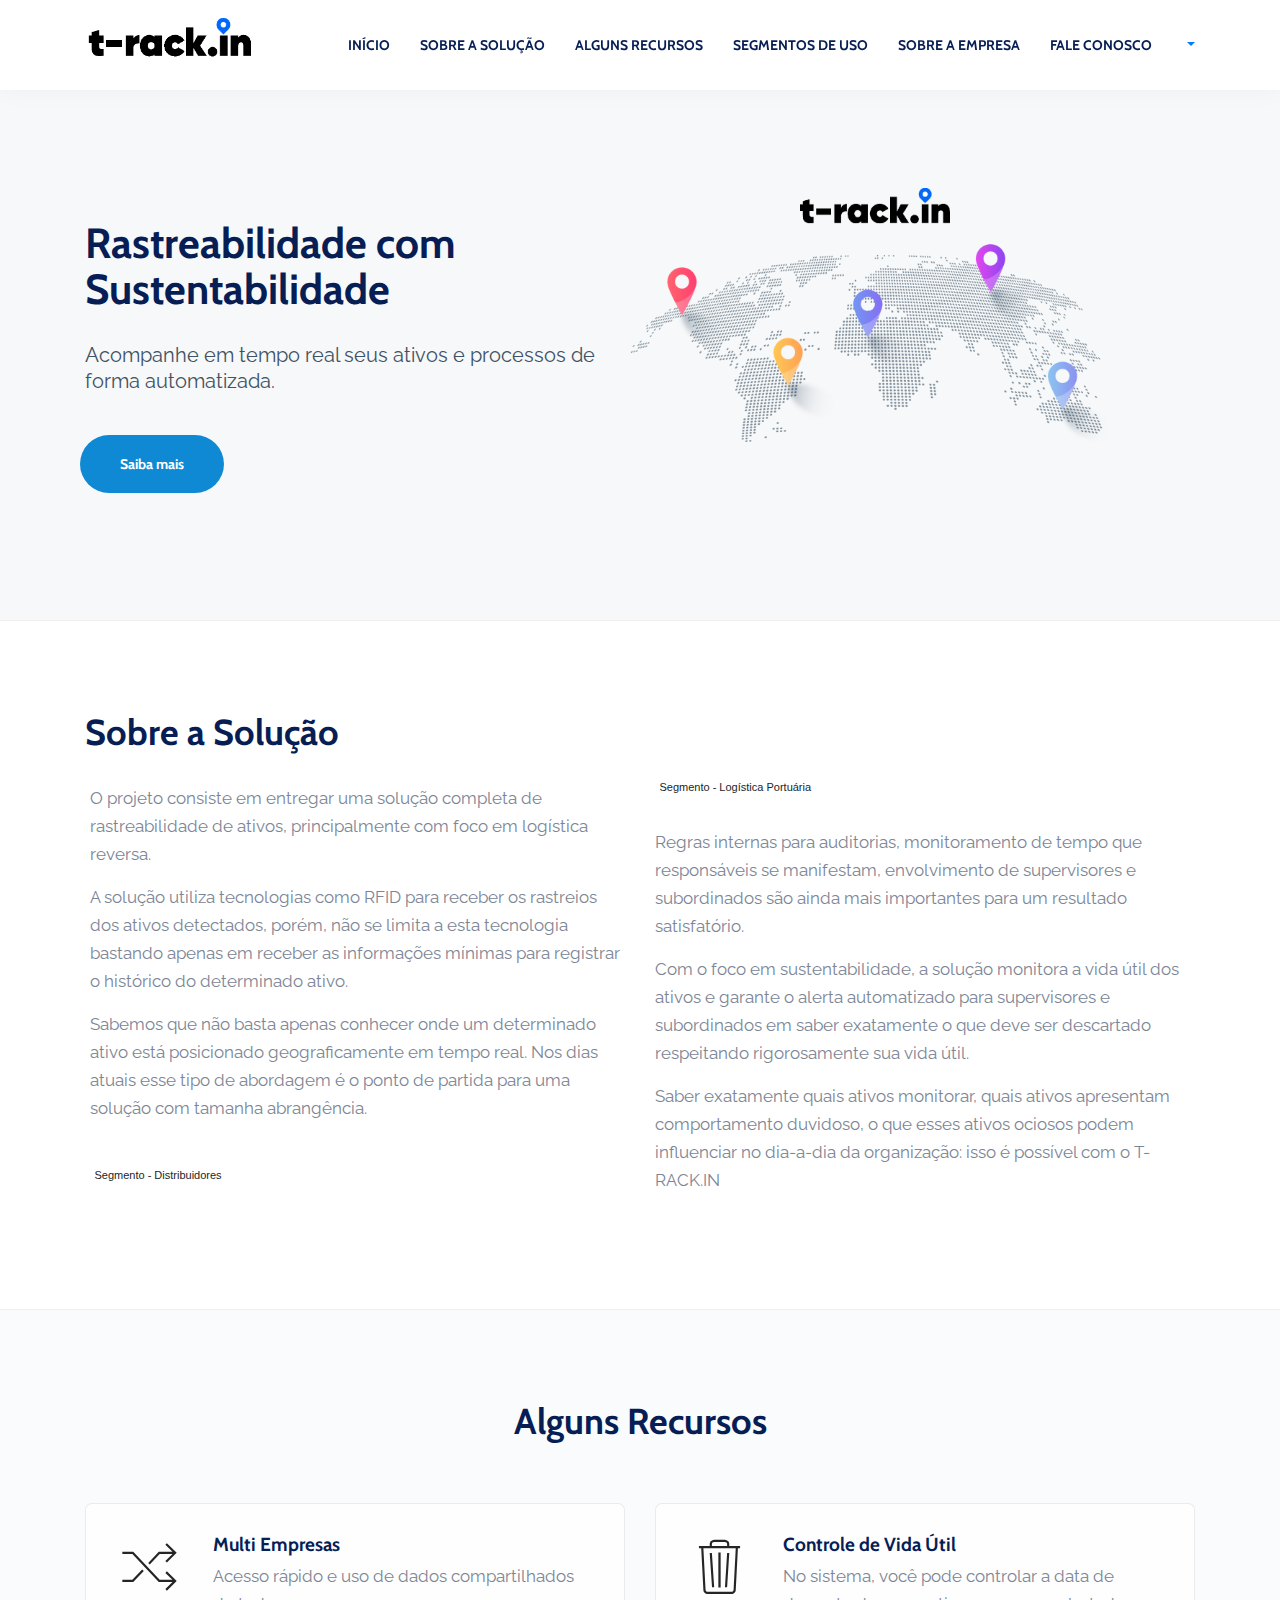
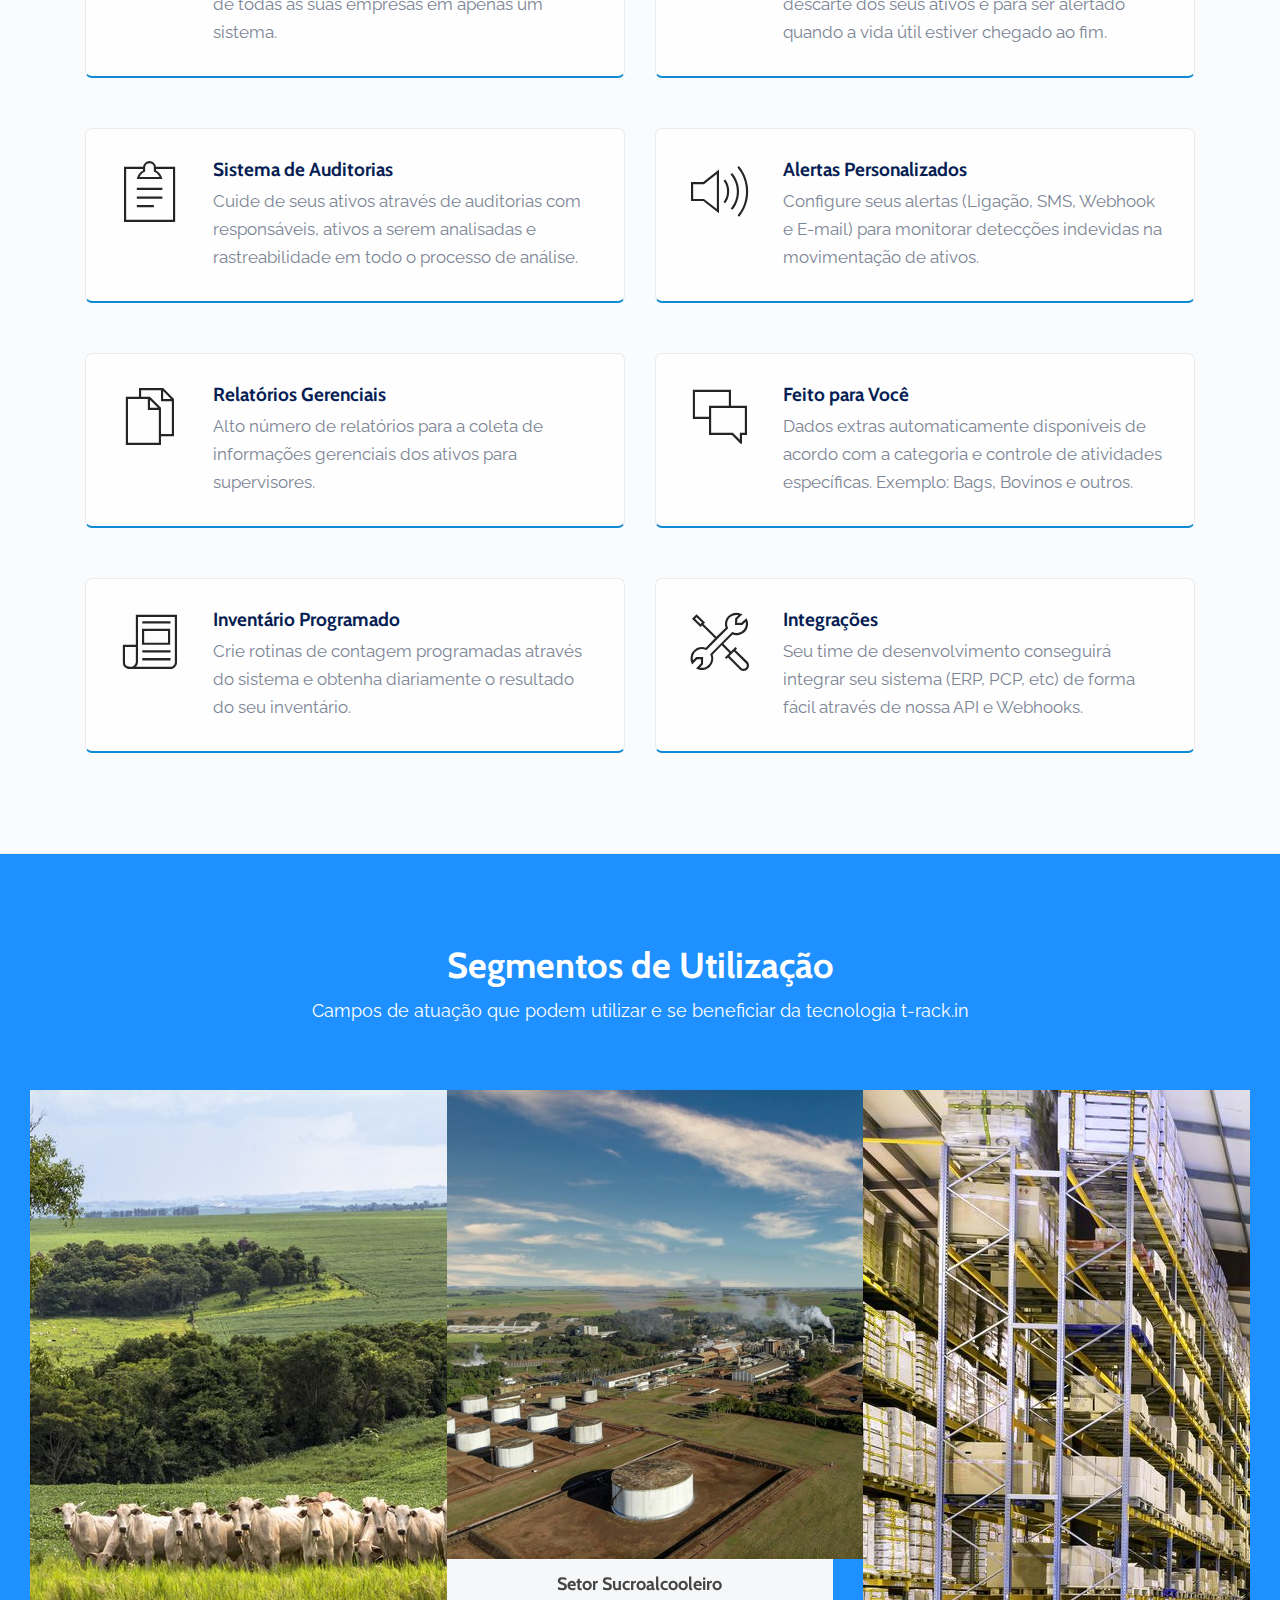
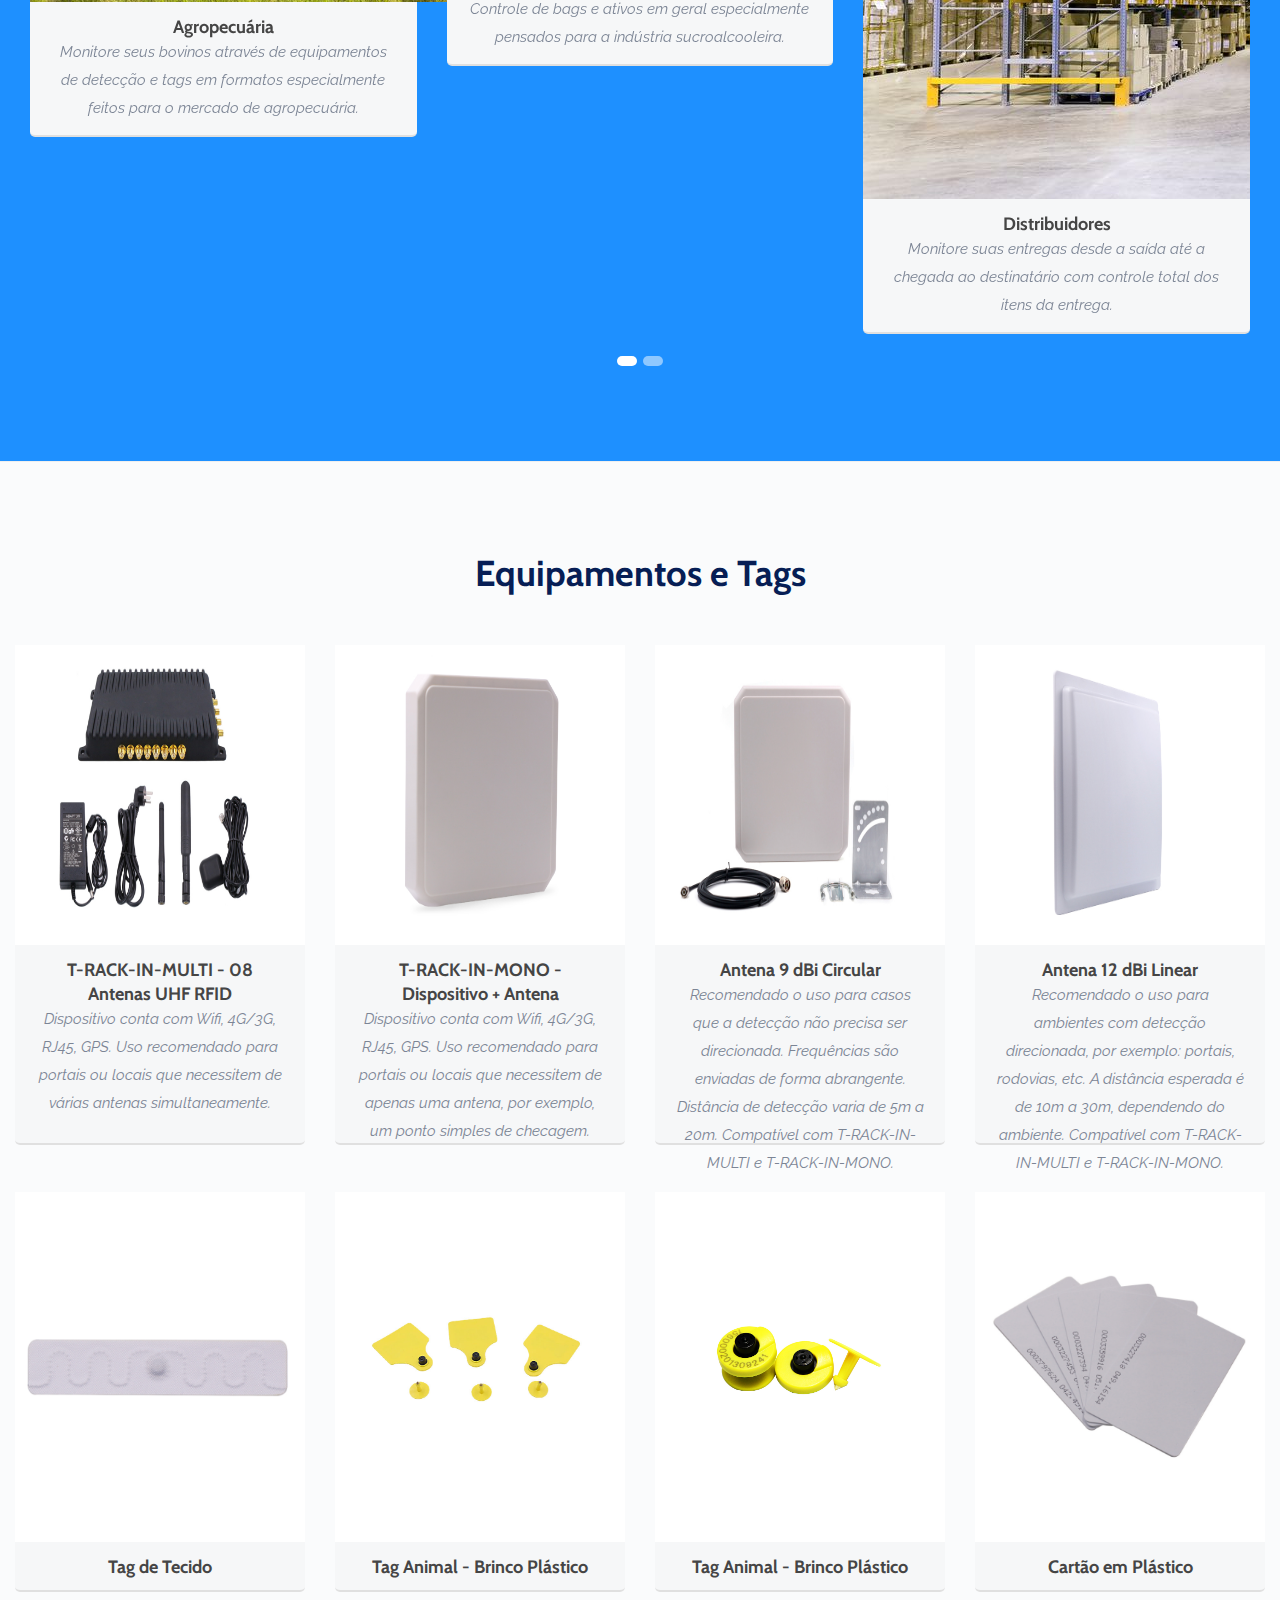
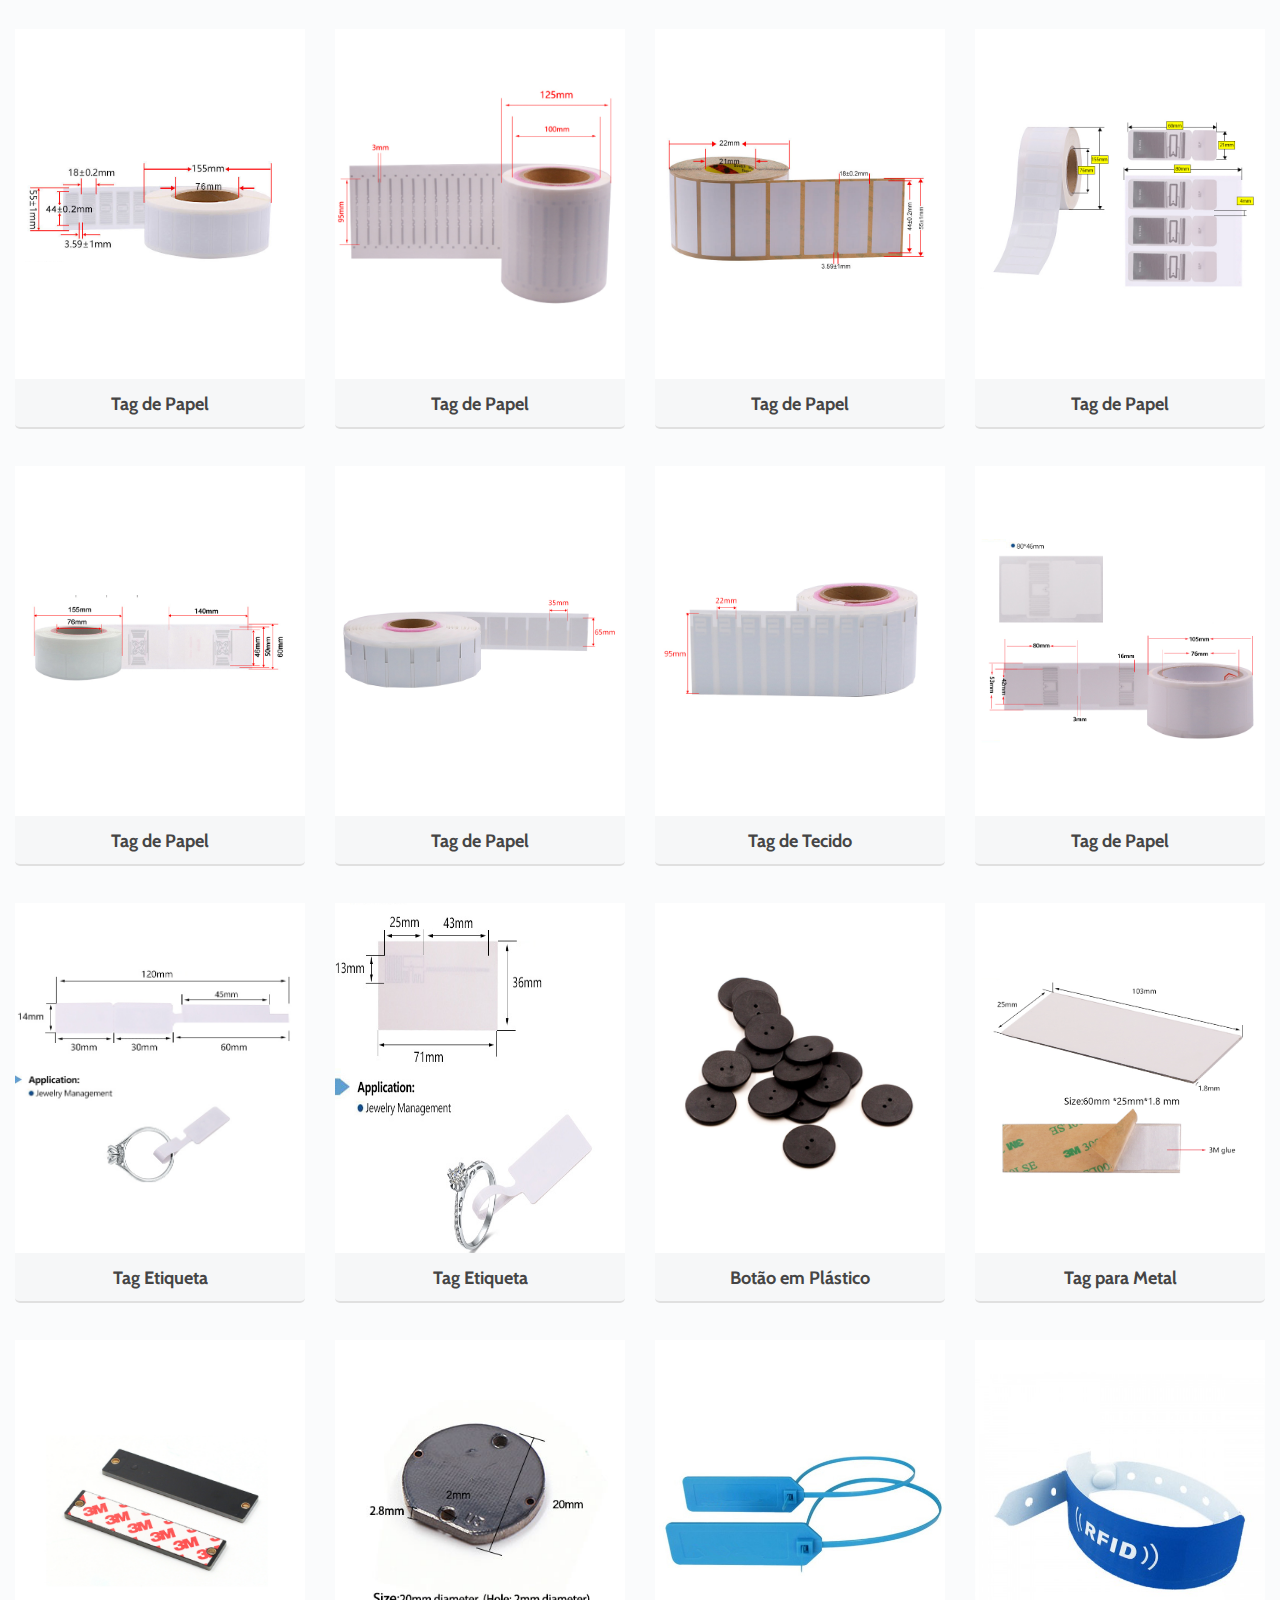
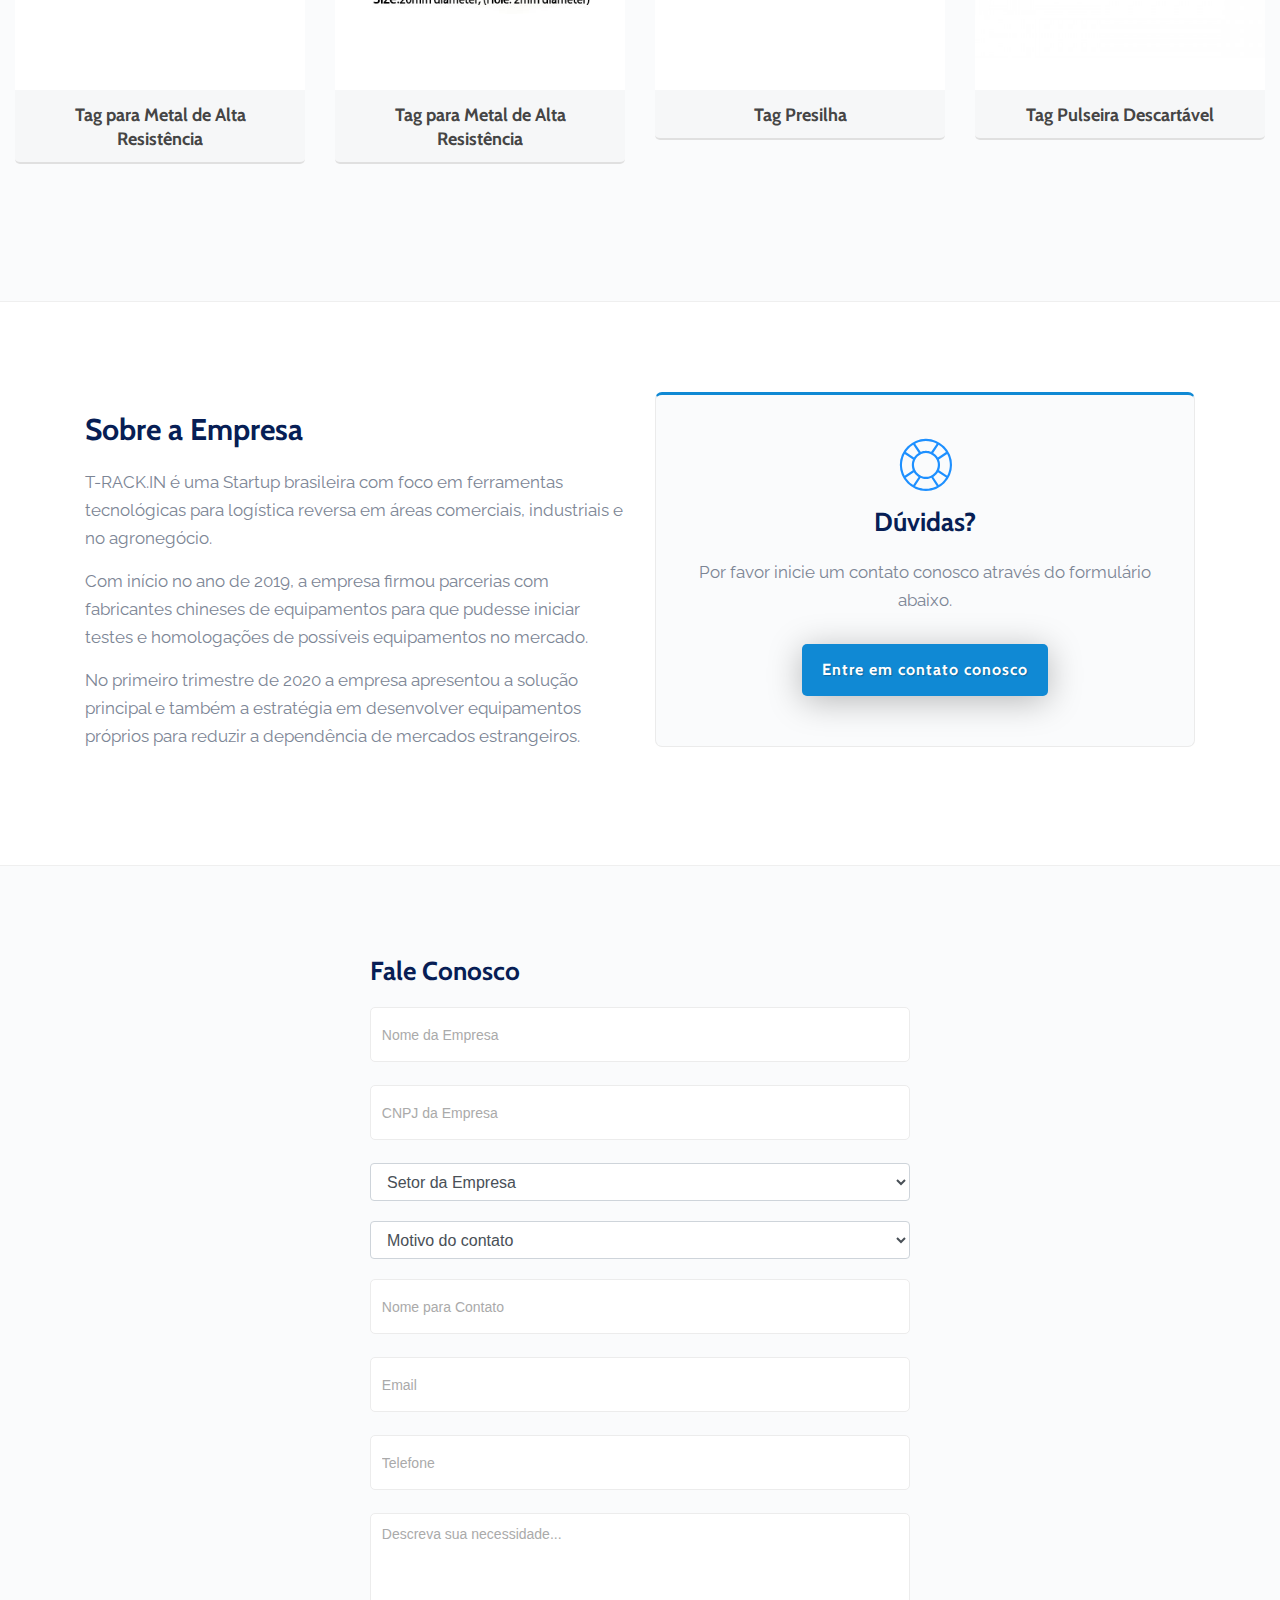
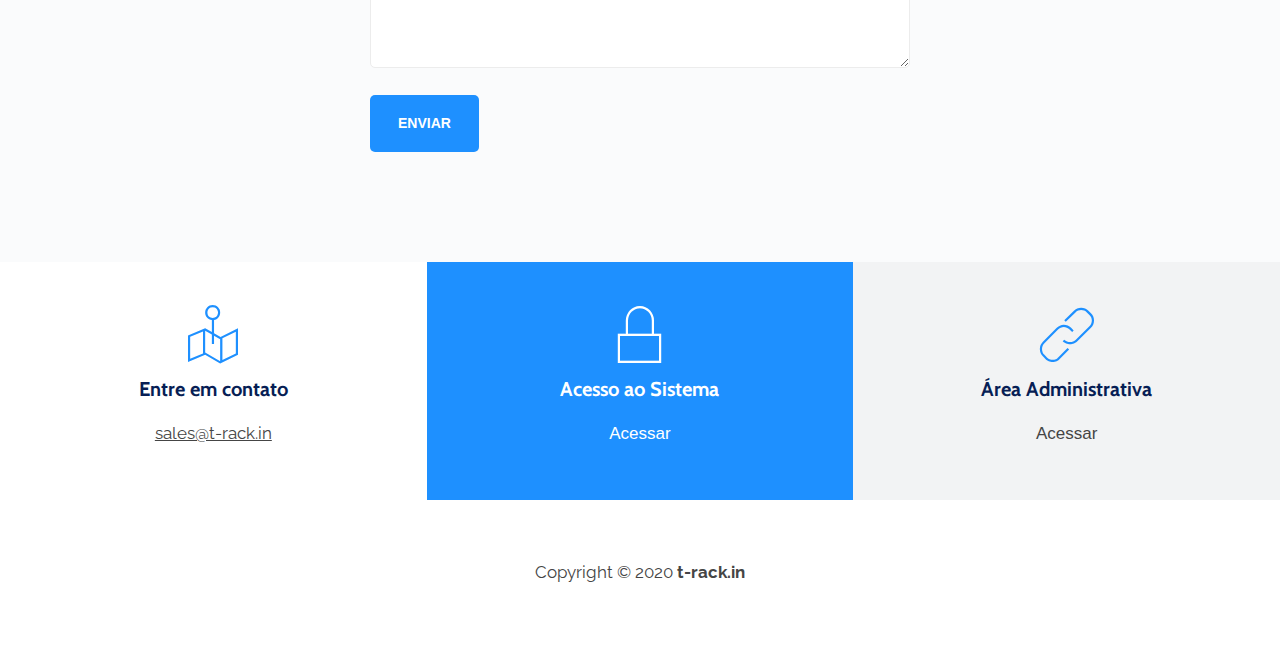
==== index.html @ 11b9c0c4 "Atualizando tag pulseira." ====
<!DOCTYPE html>
<html lang="pt-BR">

<head>
    <meta charset="utf-8">
    <meta name="viewport" content="width=device-width, initial-scale=1.0">
    <meta name="keywords" content="">
    <meta name="description" content="">
    <title>t-rack.in - Traceability System</title>
    <!-- Loading Bootstrap -->
    <link href="css/bootstrap.min.css" rel="stylesheet">
    <!-- Loading Template CSS -->
    <link href="css/style.css" rel="stylesheet">
    <link href="css/animate.css" rel="stylesheet">
    <link rel="stylesheet" href="css/pe-icon-7-stroke.css">
    <link href="css/style-magnific-popup.css" rel="stylesheet">
    <!-- Awsome Fonts -->
    <link rel="stylesheet" href="css/all.min.css">
    <!-- Fonts -->
    <link href="https://fonts.googleapis.com/css?family=Raleway|Cabin:700" rel="stylesheet">
    <link href="https://cdnjs.cloudflare.com/ajax/libs/flag-icon-css/3.4.6/css/flag-icon.min.css" rel="stylesheet">
    <!-- Font Favicon -->
    <link rel="shortcut icon" href="images/favicon.ico">

    <script async src="https://www.googletagmanager.com/gtag/js?id=UA-194494210-1"></script>
    <script>
        window.dataLayer = window.dataLayer || [];
        function gtag(){dataLayer.push(arguments);}
        gtag('js', new Date());

        gtag('config', 'UA-194494210-1');
    </script>
    <!-- Global site tag (gtag.js) - Google Ads: 385866327 -->
    <script async src="https://www.googletagmanager.com/gtag/js?id=AW-385866327"></script>
    <script>
        window.dataLayer = window.dataLayer || [];
        function gtag(){dataLayer.push(arguments);}
        gtag('js', new Date());

        gtag('config', 'AW-385866327');
    </script>
    <!-- Event snippet for Enviar formulário de lead conversion page -->
    <script>
        gtag('event', 'conversion', {'send_to': 'AW-385866327/iIweCPKs74kCENe0_7cB'});
    </script>
    <script>
        window.addEventListener("submit", function (e) {
            gtag('event', 'conversion', {'send_to': 'AW-385866327/6NFECPnQvZICENe0_7cB'});
        })
    </script>
</head>

<body>
    <!--begin header -->
    <header class="header">
        <!--begin navbar-fixed-top -->
        <nav class="navbar navbar-default navbar-fixed-top">
            <!--begin container -->
            <div class="container">
                <!--begin navbar -->
                <nav class="navbar navbar-expand-lg">
                    <!--begin logo -->
                    <a class="navbar-brand" href="#home">
                        <img src="images/logo-black.png" alt="">
                    </a>
                    <!--end logo -->
                    <!--begin navbar-toggler -->
                    <button class="navbar-toggler collapsed" type="button" data-toggle="collapse"
                        data-target="#navbarCollapse" aria-controls="navbarCollapse" aria-expanded="false"
                        aria-label="Toggle navigation">
                        <span class="navbar-toggler-icon"><i class="fas fa-bars"></i></span>
                    </button>
                    <!--end navbar-toggler -->
                    <!--begin navbar-collapse -->
                    <div class="navbar-collapse collapse" id="navbarCollapse" style="">
                        <!--begin navbar-nav -->
                        <ul class="navbar-nav ml-auto">
                            <li><a href="#home">Início</a></li>
                            <li><a href="#about">Sobre a Solução</a></li>
                            <li><a href="#features">Alguns Recursos</a></li>
                            <li><a href="#sectors">Segmentos de Uso</a></li>
                            <li><a href="#about-us">Sobre a empresa</a></li>
                            <li><a href="#contact">Fale Conosco</a></li>
                        </ul>
                        <div class="dropdown ml-3">
                            <a class="dropdown-toggle" href="javascript: void(0);" data-toggle="dropdown" aria-haspopup="true" aria-expanded="false">
                                <i class="flag-icon flag-icon-br"></i>
                            </a>
                            <div class="dropdown-menu" aria-labelledby="dropdownMenuButton">
                                <a class="dropdown-item" href="/en.html">
                                    <i class="flag-icon flag-icon-us"></i> English
                                </a>
                                <a class="dropdown-item" href="/fr.html">
                                    <i class="flag-icon flag-icon-fr"></i> French
                                </a>
                            </div>
                        </div>
                    </div>
                </nav>
            </div>
        </nav>
    </header>
        <section class="home-section" id="home">
        <div class="container">
            <div class="row">
                <div class="col-md-6 padding-top-40">
                    <h1 class="margin-bottom-30">Rastreabilidade com Sustentabilidade</h1>
                    <p class="margin-bottom-60">Acompanhe em tempo real seus ativos e processos de forma automatizada.</p>
                    <a href="#about" class="btn btn-lg" id="submit-button-newsletter">Saiba mais</a>
                </div>
                <div class="col-md-6">
                    <img src="images/background.png" class="hero-image width-100" alt="pic">
                </div>
            </div>
        </div>
    </section>

    <section class="section-white section-top-border" id="about">
        <div class="container">
            <h2>Sobre a Solução</h2>
            <div class="row d-flex ">
                <div class="col-md-6 padding-top-10 padding-left-20">
                    <p>O projeto consiste em entregar uma solução completa de rastreabilidade de ativos, principalmente com foco em logística reversa.</p>
                    <p>A solução utiliza tecnologias como RFID para receber os rastreios dos ativos detectados, porém, não se limita a esta tecnologia bastando apenas em receber as informações mínimas para registrar o histórico do determinado ativo.</p>
                    <p class="margin-bottom-40">Sabemos que não basta apenas conhecer onde um determinado ativo está posicionado geograficamente em tempo real. Nos dias atuais esse tipo de abordagem é o ponto de partida para uma solução com tamanha abrangência. </p>
                    <img src="images/background2.jpeg" alt="" height="380" style="max-width: 100%;">
                    <small style="font-size: 11px;">Segmento - Distribuidores</small>
                </div>
                <div class="col-md-6 responsive-top-margins" >
                    <img src="images/background1.jpeg" alt="" height="380" style="max-width: 100%;">
                    <small style="font-size: 11px;">Segmento - Logística Portuária</small>
                    <p class="margin-top-30">Regras internas para auditorias, monitoramento de tempo que responsáveis se manifestam, envolvimento de supervisores e subordinados são ainda mais importantes para um resultado satisfatório.</p>
                    <p>Com o foco em sustentabilidade, a solução monitora a vida útil dos ativos e garante o alerta automatizado para supervisores e subordinados em saber exatamente o que deve ser descartado respeitando rigorosamente sua vida útil.</p>
                    <p>Saber exatamente quais ativos monitorar, quais ativos apresentam comportamento duvidoso, o que esses ativos ociosos podem influenciar no dia-a-dia da organização: isso é possível com o T-RACK.IN</p>
                </div>
            </div>
        </div>
    </section>

    <section class="section-grey section-top-border" id="features">
        <div class="container">
            <div class="row">
                <div class="col-md-12 text-center">
                    <h2 class="section-title">Alguns Recursos</h2>
                </div>
                <div class="col-md-6">
                    <div class="main-services featured-box">
                        <i class="pe-7s-shuffle"></i>
                        <div class="main-services-text">
                            <h3>Multi Empresas</h3>
                            <p>Acesso rápido e uso de dados compartilhados de todas as suas empresas em apenas um sistema.</p>
                        </div>
                    </div>
                </div>
                <div class="col-md-6">
                    <div class="main-services featured-box">
                        <i class="pe-7s-trash"></i>
                        <div class="main-services-text">
                            <h3>Controle de Vida Útil</h3>
                            <p>No sistema, você pode controlar a data de descarte dos seus ativos e para ser alertado quando a vida útil estiver chegado ao fim.</p>
                        </div>
                    </div>
                </div>
                <div class="col-md-6">
                    <div class="main-services featured-box">
                        <i class="pe-7s-note2"></i>
                        <div class="main-services-text">
                            <h3>Sistema de Auditorias</h3>
                            <p>Cuide de seus ativos através de auditorias com responsáveis, ativos a serem analisadas e rastreabilidade em todo o processo de análise.</p>
                        </div>
                    </div>
                </div>
                <div class="col-md-6">
                    <div class="main-services featured-box">
                        <i class="pe-7s-volume"></i>
                        <div class="main-services-text">
                            <h3>Alertas Personalizados</h3>
                            <p>Configure seus alertas (Ligação, SMS, Webhook e E-mail) para monitorar detecções indevidas na movimentação de ativos.</p>
                        </div>
                    </div>
                </div>
                <div class="col-md-6">
                    <div class="main-services featured-box">
                        <i class="pe-7s-copy-file"></i>
                        <div class="main-services-text">
                            <h3>Relatórios Gerenciais</h3>
                            <p>Alto número de relatórios para a coleta de informações gerenciais dos ativos para supervisores.</p>
                        </div>
                    </div>
                </div>
                <div class="col-md-6">
                    <div class="main-services featured-box">
                        <i class="pe-7s-chat"></i>
                        <div class="main-services-text">
                            <h3>Feito para Você</h3>
                            <p>Dados extras automaticamente disponíveis de acordo com a categoria e controle de atividades específicas. Exemplo: Bags, Bovinos e outros.</p>
                        </div>
                    </div>
                </div>
                <div class="col-md-6">
                    <div class="main-services featured-box">
                        <i class="pe-7s-news-paper"></i>
                        <div class="main-services-text">
                            <h3>Inventário Programado</h3>
                            <p>Crie rotinas de contagem programadas através do sistema e obtenha diariamente o resultado do seu inventário.</p>
                        </div>
                    </div>
                </div>
                <div class="col-md-6">
                    <div class="main-services featured-box">
                        <i class="pe-7s-tools"></i>
                        <div class="main-services-text">
                            <h3>Integrações</h3>
                            <p>Seu time de desenvolvimento conseguirá integrar seu sistema (ERP, PCP, etc) de forma fácil através de nossa API e Webhooks.</p>
                        </div>
                    </div>
                </div>
            </div>
        </div>
    </section>

    <section class="section-blue section-top-border" id="sectors">
        <div class="container-fluid">
            <div class="row">
                <div class="col-md-12 text-center padding-bottom-40">
                    <h2 class="section-title white-text">Segmentos de Utilização</h2>
                    <p class="section-subtitle white">Campos de atuação que podem utilizar e se beneficiar da tecnologia t-rack.in</p>
                </div>
            </div>
            <div class="row">
                <div class="col-md-12 padding-top-10">
                    <div id="carouselIndicators" class="carousel slide carousel-showcase" data-ride="carousel">
                        <ol class="carousel-indicators">
                            <li data-target="#carouselIndicators" data-slide-to="0" class="active"></li>
                            <li data-target="#carouselIndicators" data-slide-to="1"></li>
                        </ol>
                        <div class="carousel-inner">
                            <div class="carousel-item active">
                                <div class="row">
                                    <div class="col-md-4 col-sm-6">
                                        <figure class="gallery-item">
                                            <div class="w-100">
                                                <img src="images/segmento-agropecuaria.jpg" class="segment-image" alt="pic">
                                            </div>
                                            <div class="portfolio-box">
                                                <h3><a href="#">Agropecuária</a></h3>
                                                <p class="portfolio-info">Monitore seus bovinos através de equipamentos de detecção e tags em formatos especialmente feitos para o mercado de agropecuária.</p>
                                            </div>
                                        </figure>
                                    </div>
                                    <div class="col-md-4 col-sm-6">
                                        <figure class="gallery-item">
                                            <div class="w-100">
                                                <img src="images/segmento-industria-sucroalcooleira.jpg" class="segment-image" alt="pic">
                                            </div>
                                            <div class="portfolio-box">
                                                <h3><a href="#">Setor Sucroalcooleiro</a></h3>
                                                <p class="portfolio-info">Controle de bags e ativos em geral especialmente pensados para a indústria sucroalcooleira.</p>
                                            </div>
                                        </figure>
                                    </div>
                                    <div class="col-md-4 col-sm-6">
                                        <figure class="gallery-item">
                                            <div class="w-100">
                                                <img src="images/segmento-distribuidores.jpeg" class="segment-image" alt="pic">
                                            </div>
                                            <div class="portfolio-box">
                                                <h3><a href="#">Distribuidores</a></h3>
                                                <p class="portfolio-info">Monitore suas entregas desde a saída até a chegada ao destinatário com controle total dos itens da entrega.</p>
                                            </div>
                                        </figure>
                                    </div>
                                </div>
                            </div>
                            <div class="carousel-item">
                                <div class="row">
                                    <div class="col-md-4 col-sm-6">
                                        <figure class="gallery-item">
                                            <div class="w-100">
                                                <img src="images/segmento-industrias.jpeg" class="segment-image" alt="pic">
                                            </div>
                                            <div class="portfolio-box">
                                                <h3><a href="#">Indústrias</a></h3>
                                                <p class="portfolio-info">Controle todas as etapas da sua produção de forma automatizada e integrada com o seu sistema PCP.</p>
                                            </div>
                                        </figure>
                                    </div>
                                    <div class="col-md-4 col-sm-6">
                                        <figure class="gallery-item">
                                            <div class="w-100">
                                                <img src="images/segmento-logistica-portuaria.jpg" class="segment-image" alt="pic">
                                            </div>
                                            <div class="portfolio-box">
                                                <h3><a href="#">Logística Portuária</a></h3>
                                                <p class="portfolio-info">Monitore os carregamentos internacionais desde o controle de prazos até a segurança e integridade das suas cargas.</p>
                                            </div>
                                        </figure>
                                    </div>
                                    <div class="col-md-4 col-sm-6">
                                        <figure class="gallery-item">
                                            <div class="w-100">
                                                <img src="images/segmento-comercio.jpeg" class="segment-image" alt="pic">
                                            </div>
                                            <div class="portfolio-box">
                                                <h3><a href="#">Comércio</a></h3>
                                                <p class="portfolio-info">Controle fácil e ágil para contagem de estoque e segurança dos itens do seu comércio.</p>
                                            </div>
                                        </figure>
                                    </div>
                                </div>
                            </div>
                        </div>
                    </div>
                </div>
            </div>
        </div>
    </section>

    <section class="section-grey section-top-border">
        <div class="container padding-bottom-40">
            <div class="row">
                <div class="col-md-12 text-center">
                    <h2 class="section-title">Equipamentos e Tags</h2>
                </div>
            </div>
        </div>
        <div class="container-fluid">
            <div class="row">
                <div class="col-md-3 col-sm-6 col-xs-12">
                    <figure class="gallery-item h-100">
                        <div class="w-100 bg-white d-flex align-items-center justify-content-center">
                            <img src="images/equipamentos-android.png" style="height: 300px;width:100%;" alt="pic">
                        </div>
                        <div class="portfolio-box" style="height: 200px;">
                            <h3><a href="#">T-RACK-IN-MULTI - 08 Antenas UHF RFID</a></h3>
                            <p class="portfolio-info">Dispositivo conta com Wifi, 4G/3G, RJ45, GPS. Uso recomendado para portais ou locais que necessitem de várias antenas simultaneamente.</p>
                        </div>
                    </figure>
                </div>
                <div class="col-md-3 col-sm-6 col-xs-12">
                    <figure class="gallery-item h-100">
                        <div class="w-100 bg-white d-flex align-items-center justify-content-center">
                            <img src="images/equipamentos-mono.png" style="height: 300px;width:100%;" alt="pic">
                        </div>
                        <div class="portfolio-box" style="height: 200px;">
                            <h3><a href="#">T-RACK-IN-MONO - Dispositivo + Antena</a></h3>
                            <p class="portfolio-info">Dispositivo conta com Wifi, 4G/3G, RJ45, GPS. Uso recomendado para portais ou locais que necessitem de apenas uma antena, por exemplo, um ponto simples de checagem.</p>
                        </div>
                    </figure>
                </div>
                <div class="col-md-3 col-sm-6 col-xs-12">
                    <figure class="gallery-item h-100">
                        <div class="w-100 bg-white d-flex align-items-center justify-content-center">
                            <img src="images/equipamentos-antena-circular.png" style="height: 300px;width:100%;" alt="pic">
                        </div>
                        <div class="portfolio-box" style="height: 200px;">
                            <h3><a href="#">Antena 9 dBi Circular</a></h3>
                            <p class="portfolio-info">Recomendado o uso para casos que a detecção não precisa ser direcionada. Frequências são enviadas de forma abrangente. Distância de detecção varia de 5m a 20m. Compatível com T-RACK-IN-MULTI e T-RACK-IN-MONO.</p>
                        </div>
                    </figure>
                </div>
                <div class="col-md-3 col-sm-6 col-xs-12">
                    <figure class="gallery-item h-100">
                        <div class="w-100 bg-white d-flex align-items-center justify-content-center">
                            <img src="images/equipamentos-antena-linear.png" style="height: 300px;width:100%;" alt="pic">
                        </div>
                        <div class="portfolio-box" style="height: 200px;">
                            <h3><a href="#">Antena 12 dBi Linear</a></h3>
                            <p class="portfolio-info">Recomendado o uso para ambientes com detecção direcionada, por exemplo: portais, rodovias, etc. A distância esperada é de 10m a 30m, dependendo do ambiente. Compatível com T-RACK-IN-MULTI e T-RACK-IN-MONO.</p>
                        </div>
                    </figure>
                </div>
            </div>
            <div class="row">
                <div class="col-md-12 padding-top-10">
                    <div class="row justify-content-center">
                        <div class="col-md-3 col-sm-6">
                            <figure class="gallery-item">
                                <div class="w-100 bg-white d-flex align-items-center justify-content-center" style="height: 350px;">
                                    <img src="images/tags-tecido.png" alt="pic" style="max-width: 100%;">
                                </div>
                                <div class="portfolio-box">
                                    <h3><a href="#">Tag de Tecido</a></h3>
                                </div>
                            </figure>
                        </div>
                        <div class="col-md-3 col-sm-6">
                            <figure class="gallery-item">
                                <div class="w-100 bg-white d-flex align-items-center justify-content-center" style="height: 350px;">
                                    <img src="images/tags-brincos-1.png" alt="pic" style="max-width: 100%;">
                                </div>
                                <div class="portfolio-box">
                                    <h3><a href="#">Tag Animal - Brinco Plástico</a></h3>
                                </div>
                            </figure>
                        </div>
                        <div class="col-md-3 col-sm-6">
                            <figure class="gallery-item">
                                <div class="w-100 bg-white d-flex align-items-center justify-content-center" style="height: 350px;">
                                    <img src="images/tags-brincos-2.png" alt="pic" style="max-width: 100%;">
                                </div>
                                <div class="portfolio-box">
                                    <h3><a href="#">Tag Animal - Brinco Plástico</a></h3>
                                </div>
                            </figure>
                        </div>
                        <div class="col-md-3 col-sm-6">
                            <figure class="gallery-item">
                                <div class="w-100 bg-white d-flex align-items-center justify-content-center" style="height: 350px;">
                                    <img src="images/tags-cartao.png" alt="pic" style="max-width: 100%;">
                                </div>
                                <div class="portfolio-box">
                                    <h3><a href="#">Cartão em Plástico</a></h3>
                                </div>
                            </figure>
                        </div>
                    </div>
                    <div class="row justify-content-center">
                        <div class="col-md-3 col-sm-6">
                            <figure class="gallery-item">
                                <div class="w-100 bg-white d-flex align-items-center justify-content-center" style="height: 350px;">
                                    <img src="images/tags-papel-1.png" alt="pic" style="max-width: 100%;">
                                </div>
                                <div class="portfolio-box">
                                    <h3><a href="#">Tag de Papel</a></h3>
                                </div>
                            </figure>
                        </div>
                        <div class="col-md-3 col-sm-6">
                            <figure class="gallery-item">
                                <div class="w-100 bg-white d-flex align-items-center justify-content-center" style="height: 350px;">
                                    <img src="images/tags-papel-2.png" alt="pic" style="max-width: 100%;">
                                </div>
                                <div class="portfolio-box">
                                    <h3><a href="#">Tag de Papel</a></h3>
                                </div>
                            </figure>
                        </div>
                        <div class="col-md-3 col-sm-6">
                            <figure class="gallery-item">
                                <div class="w-100 bg-white d-flex align-items-center justify-content-center" style="height: 350px;">
                                    <img src="images/tags-papel-3.png" alt="pic" style="max-width: 100%;">
                                </div>
                                <div class="portfolio-box">
                                    <h3><a href="#">Tag de Papel</a></h3>
                                </div>
                            </figure>
                        </div>
                        <div class="col-md-3 col-sm-6">
                            <figure class="gallery-item">
                                <div class="w-100 bg-white d-flex align-items-center justify-content-center" style="height: 350px;">
                                    <img src="images/tags-papel-4.png" alt="pic" style="max-width: 100%;">
                                </div>
                                <div class="portfolio-box">
                                    <h3><a href="#">Tag de Papel</a></h3>
                                </div>
                            </figure>
                        </div>
                    </div>
                    <div class="row justify-content-center">
                        <div class="col-md-3 col-sm-6">
                            <figure class="gallery-item">
                                <div class="w-100 bg-white d-flex align-items-center justify-content-center" style="height: 350px;">
                                    <img src="images/tags-papel-5.png" alt="pic" style="max-width: 100%;">
                                </div>
                                <div class="portfolio-box">
                                    <h3><a href="#">Tag de Papel</a></h3>
                                </div>
                            </figure>
                        </div>
                        <div class="col-md-3 col-sm-6">
                            <figure class="gallery-item">
                                <div class="w-100 bg-white d-flex align-items-center justify-content-center" style="height: 350px;">
                                    <img src="images/tags-papel-7.png" alt="pic" style="max-width: 100%;">
                                </div>
                                <div class="portfolio-box">
                                    <h3><a href="#">Tag de Papel</a></h3>
                                </div>
                            </figure>
                        </div>
                        <div class="col-md-3 col-sm-6">
                            <figure class="gallery-item">
                                <div class="w-100 bg-white d-flex align-items-center justify-content-center" style="height: 350px;">
                                    <img src="images/tags-papel-8.png" alt="pic" style="max-width: 100%;">
                                </div>
                                <div class="portfolio-box">
                                    <h3><a href="#">Tag de Tecido</a></h3>
                                </div>
                            </figure>
                        </div>
                        <div class="col-md-3 col-sm-6">
                            <figure class="gallery-item">
                                <div class="w-100 bg-white d-flex align-items-center justify-content-center" style="height: 350px;">
                                    <img src="images/tags-papel-9.png" alt="pic" style="max-width: 100%;">
                                </div>
                                <div class="portfolio-box">
                                    <h3><a href="#">Tag de Papel</a></h3>
                                </div>
                            </figure>
                        </div>
                    </div>
                    <div class="row justify-content-center">
                        <div class="col-md-3 col-sm-6">
                            <figure class="gallery-item">
                                <div class="w-100 bg-white d-flex align-items-center justify-content-center" style="height: 350px;">
                                    <img src="images/tags-etiqueta-1.png" alt="pic" style="max-width: 100%;">
                                </div>
                                <div class="portfolio-box">
                                    <h3><a href="#">Tag Etiqueta</a></h3>
                                </div>
                            </figure>
                        </div>
                        <div class="col-md-3 col-sm-6">
                            <figure class="gallery-item">
                                <div class="w-100 bg-white d-flex align-items-center justify-content-center" style="height: 350px;">
                                    <img src="images/tags-etiqueta-2.png" alt="pic" style="max-width: 100%;height: 350px;">
                                </div>
                                <div class="portfolio-box">
                                    <h3><a href="#">Tag Etiqueta</a></h3>
                                </div>
                            </figure>
                        </div>
                        <div class="col-md-3 col-sm-6">
                            <figure class="gallery-item">
                                <div class="w-100 bg-white d-flex align-items-center justify-content-center" style="height: 350px;">
                                    <img src="images/tags-botao.png" alt="pic" style="max-width: 100%;">
                                </div>
                                <div class="portfolio-box">
                                    <h3><a href="#">Botão em Plástico</a></h3>
                                </div>
                            </figure>
                        </div>
                        <div class="col-md-3 col-sm-6">
                            <figure class="gallery-item">
                                <div class="w-100 bg-white d-flex align-items-center justify-content-center" style="height: 350px;">
                                    <img src="images/tags-metal.png" alt="pic" style="max-width: 100%;">
                                </div>
                                <div class="portfolio-box">
                                    <h3><a href="#">Tag para Metal</a></h3>
                                </div>
                            </figure>
                        </div>
                    </div>
                    <div class="row justify-content-center">
                        <div class="col-md-3 col-sm-6">
                            <figure class="gallery-item">
                                <div class="w-100 bg-white d-flex align-items-center justify-content-center" style="height: 350px;">
                                    <img src="images/tags-alta-resistencia-metal-2.png" alt="pic" style="max-width: 100%;">
                                </div>
                                <div class="portfolio-box">
                                    <h3><a href="#">Tag para Metal de Alta Resistência</a></h3>
                                </div>
                            </figure>
                        </div>
                        <div class="col-md-3 col-sm-6">
                            <figure class="gallery-item">
                                <div class="w-100 bg-white d-flex align-items-center justify-content-center" style="height: 350px;">
                                    <img src="images/tags-alta-resistencia.png" alt="pic" style="max-width: 100%;">
                                </div>
                                <div class="portfolio-box">
                                    <h3><a href="#">Tag para Metal de Alta Resistência</a></h3>
                                </div>
                            </figure>
                        </div>
                        <div class="col-md-3 col-sm-6">
                            <figure class="gallery-item">
                                <div class="w-100 bg-white d-flex align-items-center justify-content-center" style="height: 350px;">
                                    <img src="images/tags-presilha.jpg" alt="pic" style="max-width: 100%;">
                                </div>
                                <div class="portfolio-box">
                                    <h3><a href="#">Tag Presilha</a></h3>
                                </div>
                            </figure>
                        </div>
                        <div class="col-md-3 col-sm-6">
                            <figure class="gallery-item">
                                <div class="w-100 bg-white d-flex align-items-center justify-content-center" style="height: 350px;">
                                    <img src="images/tags-pulseira-descartavel.jpg" alt="pic" style="max-width: 100%;">
                                </div>
                                <div class="portfolio-box">
                                    <h3><a href="#">Tag Pulseira Descartável</a></h3>
                                </div>
                            </figure>
                        </div>
                    </div>
                </div>
            </div>
        </div>
    </section>

    <section class="section-white section-top-border" id="about-us">
        <div class="container">
            <div class="row">
                <div class="col-md-6 margin-top-20">
                    <h3>Sobre a Empresa</h3>
                    <div>
                        <p>T-RACK.IN é uma Startup brasileira com foco em ferramentas tecnológicas para logística reversa em áreas comerciais, industriais e no agronegócio.</p>
                        <p>Com início no ano de 2019, a empresa firmou parcerias com fabricantes chineses de equipamentos para que pudesse iniciar testes e homologações de possíveis equipamentos no mercado.</p>
                        <p>No primeiro trimestre de 2020 a empresa apresentou a solução principal e também a estratégia em desenvolver equipamentos próprios para reduzir a dependência de mercados estrangeiros.</p>
                    </div>
                </div>
                <div class="col-md-6 responsive-top-margins">
                    <div class="chat-box">
                        <i class="pe-7s-help2"></i>
                        <h4>Dúvidas?</h4>
                        <p>Por favor inicie um contato conosco através do formulário abaixo.</p>
                        <a href="#contact" class="btn-blue small scrool">Entre em contato conosco</a>
                    </div>
                </div>
            </div>
        </div>
    </section>

    <section class="section-grey section-top-border" id="contact">
        <div class="container">
            <div class="row justify-content-center">
                <div class="col-md-6">
                    <h4>Fale Conosco</h4>
                    <p class="contact_success_box" style="display:none;">We received your message and you'll hear from
                        us soon. Thank You!</p>
                    <form id="contact-form" class="contact" action="https://crm.ogestor.com.br/api/negocios/adicionar" method="post">
                        <div>
                            <input type="hidden" name="lead_origem" value="19">
                            <input type="hidden" name="lead_campanha" value="0">
                            <input type="hidden" name="lead_titulo" value="Interesse no T-rack.in">
                            <input type="hidden" name="lead_status" value="1">
                            <input type="hidden" name="lead_responsavel" value="1">
                        </div>
<!--                        <input class="contact-input white-input" required="" name="contato[][organizacao][][organizacao_nome]"-->
<!--                            placeholder="Nome da Empresa" type="text">-->
                        <input class="contact-input white-input" required="" name="nome_empresa" id="nome_empresa"
                            placeholder="Nome da Empresa" type="text">
                        <input class="contact-input white-input" required="" name="cnpj" id="cnpj"
                            placeholder="CNPJ da Empresa" type="text">
                        <select name="segmento" id="segmento" class="form-control margin-bottom-20" required>
                            <option value="">Setor da Empresa</option>
                            <option value="Agropecuária">Agropecuária</option>
                            <option value="Setor Sucroalcooleiro">Setor Sucroalcooleiro</option>
                            <option value="Distribuidores">Distribuidoras</option>
                            <option value="Indústria">Indústria</option>
                            <option value="Logística Portuária">Logística Portuária</option>
                            <option value="Comércio">Comércio</option>
                            <option value="Outros">Outros</option>
                        </select>
                        <select name="segmento" id="motivo_contato" class="form-control margin-bottom-20" required>
                            <option value="">Motivo do contato</option>
                            <option value="Quer saber mais">Quero saber mais</option>
                            <option value="Quer contratar">Quero contratar</option>
                            <option value="Quer integrar com o sistema">Quero integrar meu sistema</option>
                            <option value="Quer ser um revendedor">Quero ser um revendedor</option>
                            <option value="Quer ser um técnico de implantação">Quero ser um técnico de implantação</option>
                        </select>
                        <input class="contact-input white-input" required="" name="contato[0][contato_nome]"
                            placeholder="Nome para Contato" type="text">
                        <input class="contact-input white-input" required="" name="contato[0][emails][0][email_endereco]"
                            placeholder="Email" type="email">
                        <input class="contact-input white-input" required="" name="contato[0][telefones][0][telefone_numero]"
                            placeholder="Telefone" type="text">
                        <textarea class="contact-commnent white-input" rows="2" cols="20" name="lead_observacao"
                            placeholder="Descreva sua necessidade..." required></textarea>
                        <button id="submit-button" class="contact-submit" type="submit">Enviar</button>
                    </form>
                </div>

            </div>
        </div>
    </section>

    <div class="footer">
        <div class="container-fluid px-0">
            <div class="row no-gutters mx-0">
                <div class="col-md-4 footer-white-box text-center">
                    <i class="pe-7s-map-2"></i>
                    <h5>Entre em contato</h5>
                    <p><a href="mailto:sales@t-rack.in">sales@t-rack.in</a></p>
                </div>
                <div class="col-md-4 footer-blue-box text-center">
                    <i class="pe-7s-lock"></i>
                    <h5>Acesso ao Sistema</h5>
                    <a href="https://dashboard.t-rack.in/pt" class="footer-links" target="_blank">Acessar</a>
                </div>
                <div class="col-md-4 footer-grey-box text-center">
                    <i class="pe-7s-link"></i>
                    <h5>Área Administrativa</h5>
                    <a href="https://customers.t-rack.in" class="footer-links" target="_blank">Acessar</a>
                </div>
            </div>
            <div class="row">
                <div class="col-md-12 footer-bottom text-center">
                    <p>Copyright © 2020 <strong>t-rack.in</strong></p>
                </div>
            </div>
        </div>
    </div>

    <div id="overlay" style="display:none;">
        <div class="overlay-text">
            <div class="spinner"></div>
            <br/>
            <strong>Enviando...</strong>
        </div>
    </div>

    <script src="js/jquery-3.3.1.min.js"></script>
    <script src="js/bootstrap.min.js"></script>
    <script src="js/jquery.scrollTo-min.js"></script>
    <script src="js/jquery.magnific-popup.min.js"></script>
    <script src="js/jquery.nav.js"></script>
    <script src="js/wow.js"></script>
    <script src="js/plugins.js"></script>
    <script src="js/custom.js"></script>
    <script src="https://unpkg.com/sweetalert/dist/sweetalert.min.js"></script>
    <script>
        $(document).ready(function() {
            $('.dropdown-item').click(function() {
                location.href = $(this).attr('href');
            });
            $('#contact-form').on('submit', function(e) {
               e.preventDefault();
               let $form = $(this), data = {};
               $form.find(':input').each(function() {
                   data[$(this).attr('name')] = $(this).val();
               });
               data.lead_observacao = 'Nome da Empresa: ' + $('#nome_empresa').val() + '\nCNPJ: ' + $('#cnpj').val() + '\nSegmento: ' + $('#segmento').val() + '\nMotivo do Contato: ' + $('#motivo_contato').val() + '\n\n' + $('[name="lead_observacao"]').val();
               $.ajax({
                   url: $form.attr('action'),
                   type: 'POST',
                   dataType: 'JSON',
                   data: data,
                   headers: {'Authorization': '5a6bfec4-a50a-11ea-a7ed-0237aeab3997'},
                   beforeSend: function() {
                       $('#overlay').css('display', 'block');
                   },
                   success: function(response) {
                       if(response.hasOwnProperty('meta') && response.meta.hasOwnProperty('code') && response.meta.code === 201) {
                           $form.find(':input').not(':hidden').each(function() { $(this).val('').trigger('change'); });
                           swal("Sucesso", "Seu contato com interesse em nossos serviços foi enviado com sucesso! Aguarde nosso retorno, entraremos em contato assim que possível.", "success");
                       } else {
                           swal("Erro", "Houve um problema ao tentar enviar seu contato com interesse em nossos serviços. Por favor, tente novamente mais tarde.", "error");
                       }
                   },
                   error: function(err) {
                       swal("Erro inesperado", "Houve um problema ao tentar enviar seu contato com interesse em nossos serviços. Por favor, tente novamente mais tarde.", "error");
                   },
                   complete: function() {
                       $('#overlay').css('display', 'none');
                   }
               });
            });
        });
    </script>

    <!--Start of Tawk.to Script-->
    <script type="text/javascript">
        var Tawk_API=Tawk_API||{}, Tawk_LoadStart=new Date();
        (function(){
            var s1=document.createElement("script"),s0=document.getElementsByTagName("script")[0];
            s1.async=true;
            s1.src='https://embed.tawk.to/6081c7275eb20e09cf35aae8/1f3tf3t77';
            s1.charset='UTF-8';
            s1.setAttribute('crossorigin','*');
            s0.parentNode.insertBefore(s1,s0);
        })();
    </script>
    <!--End of Tawk.to Script—>

    <!-- Hotjar Tracking Code for https://t-rack.in/ -->
    <script>
        (function(h,o,t,j,a,r){
            h.hj=h.hj||function(){(h.hj.q=h.hj.q||[]).push(arguments)};
            h._hjSettings={hjid:2349533,hjsv:6};
            a=o.getElementsByTagName('head')[0];
            r=o.createElement('script');r.async=1;
            r.src=t+h._hjSettings.hjid+j+h._hjSettings.hjsv;
            a.appendChild(r);
        })(window,document,'https://static.hotjar.com/c/hotjar-','.js?sv=');
    </script>
    <!--End of Hotjar Tracking Code—>
</body>

</html>
---- css/style.css ----
/* ========================================================== */

/* 			               01. GENERAL LAYOUT                 */

/* ========================================================== */



ul {

	padding: 0;

}



ul, ol { 

	list-style: none; 

	list-style-image: none; 

	margin: 0; 

	padding: 0;

	color:#858585;

	font-size: 14px;

	line-height:24px;

	margin-bottom:20px;

}

	

ul li, ol li{

	font-size: 17px;

	line-height: 28px;

	font-family: 'Raleway', sans-serif;

	list-style-type: none;

}



ul li i{

	vertical-align: middle;

	padding-right: 5px;

}



p {

	font-size: 17px;

    line-height: 28px;

	font-weight: 400;

	color: #7c8595;

	margin-bottom:15px;

	font-family: 'Raleway', sans-serif;

}



a,

a:hover,

a:focus,

a:active,

a:visited {

	text-decoration: none;

	outline: 0;

}



a:hover{

	color: #017df7;

}



h1,

h2,

h3,

h4,

h5,

h6 {

  font-family: 'Cabin', sans-serif;

  line-height: 1.2;

  margin-top: 0;

  margin-bottom:20px;

  color: #071e55;

  font-weight: 700;

}



h1 {

	font-size: 42px;

}



h2 {

	font-size: 36px;

}



h3 {

	font-size: 30px;

}



h4 {

	font-size: 26px;

}



h5 {

	font-size: 20px;

}



h6 {

	font-size: 18px;

}



h2.section-title {

    margin-bottom: 10px;

}



p.section-subtitle{

	font-size:18px;

}



p.section-subtitle.white{

	color:#ffffff;

}



iframe {

    max-width: 100%;

    border: none;

}



.video-popup-wrapper{

	position: relative;

}



.video-popup-wrapper img{

	border-radius: 8px;

	box-shadow: 0 23px 40px rgba(0, 0, 0, 0.15);

}



.popup-gallery:hover .video-popup-image{

	opacity: 1;

}



.video-popup-image{

	border-radius: 8px 8px!important;

}



.video-play-icon {

	position: absolute;

	z-index: 100;

	top: 50%;

	left: 50%;

	margin-top: -50px;

	margin-left: -50px;

    width: 90px;

    height: 90px;

    line-height: 90px;

    text-align: center;

    font-size: 40px;

    background-color: #fff;

    border-radius: 50% 50%;

    display: inline-block;

    transition: all 0.4s ease-in-out;

    -webkit-transition: all 0.4s ease-in-out;

}



.white-text{ 

	color: #fff;

}



.blue {

    color: #017df7;

}



.section-top-border{

	border-top: 1px solid #efefef;

}



.section-bottom-border{

	border-bottom: 1px solid #efefef;

}



.section-white {

	background: #fff;

	padding: 90px 0 100px 0;

}



.section-grey{

	background: #fafbfc;

	padding: 90px 0 100px 0;

}



.section-blue{

	background-color: #1e90ff;

	padding: 90px 0;

}



.section-white.no-padding, .section-grey.no-padding, .section-blue.no-padding {

	padding:0;

}



.section-white.medium-paddings, .section-grey.medium-paddings, .section-blue.medium-paddings {

	padding: 50px 0;

}



.section-white.small-paddings, .section-grey.small-paddings, .section-blue.small-paddings {

	padding: 30px 0;

}



.section-white.xsmall-paddings, .section-grey.xsmall-paddings, .section-blue.xsmall-paddings {

	padding: 10px 0;

}



.section-white.small-padding-top, .section-grey.small-padding-top, .section-blue.small-padding-top {

	padding: 30px 0 90px 0;

}



.section-white.small-padding-bottom, .section-grey.small-padding-bottom, .section-blue.small-padding-bottom {

	padding: 90px 0 70px 0;

}



.section-white.no-padding-bottom, .section-grey.no-padding-bottom, .section-blue.no-padding-bottom {

	padding: 90px 0 0 0;

}



.width-100{

	width: 100%;

}



.box-shadow {

	border-radius: 8px;

    box-shadow: 0px 8px 40px 0 rgba(0, 0, 0, 0.15);

}



/* margin and padding classes */



.margin-right-25 {

	margin-right: 25px !important;

}



.margin-top-110 {

	margin-top: 110px !important;

}



.margin-top-100 {

	margin-top: 100px !important;

}



.margin-top-90 {

	margin-top: 90px !important;

}



.margin-top-80 {

	margin-top: 80px !important;

}



.margin-top-60 {

	margin-top: 60px !important;

}



.margin-top-50 {

	margin-top: 50px !important;

}



.margin-top-40 {

	margin-top: 40px !important;

}



.margin-top-35 {

	margin-top: 35px !important;

}



.margin-top-30 {

	margin-top: 30px !important;

}



.margin-top-20 {

	margin-top: 20px !important;

}



.margin-top-10 {

	margin-top: 10px !important;

}



.margin-top-5 {

	margin-top: 5px !important;

}



.margin-bottom-0 {

	margin-bottom: 0px !important;

}



.margin-bottom-5{

	margin-bottom: 5px;

}



.margin-bottom-10 {

	margin-bottom: 10px !important;

}



.margin-bottom-20 {

	margin-bottom: 20px !important;

}



.margin-bottom-30 {

	margin-bottom: 30px !important;

}



.margin-bottom-40 {

	margin-bottom: 40px !important;

}



.margin-bottom-50 {

	margin-bottom: 50px !important;

}



.margin-bottom-60 {

	margin-bottom: 60px !important;

}



.margin-bottom-70 {

	margin-bottom: 70px !important;

}



.margin-bottom-80 {

	margin-bottom: 80px !important;

}



.margin-bottom-100 {

	margin-bottom: 100px !important;

}



.margin-bottom-120 {

	margin-bottom: 120px !important;

}



.margin-bottom-130 {

	margin-bottom: 120px !important;

}



.margin-bottom-140 {

	margin-bottom: 140px !important;

}



.padding-top-0 {

	padding-top: 0px !important;

}



.padding-top-10 {

	padding-top: 10px !important;

}



.padding-top-20 {

	padding-top: 20px !important;

}

.padding-top-25 {

	padding-top: 25px !important;

}



.padding-top-30 {

	padding-top: 30px !important;

}



.padding-top-35 {

	padding-top: 35px !important;

}



.padding-top-40 {

	padding-top: 40px !important;

}



.padding-top-45 {

	padding-top: 45px !important;

}



.padding-top-50 {

	padding-top: 50px !important;

}

.padding-top-60 {

	padding-top: 60px !important;

}



.padding-top-70 {

	padding-top: 70px !important;

}



.padding-top-80 {

	padding-top: 80px !important;

}



.padding-top-100 {

	padding-top: 100px !important;

}



.padding-top-120 {

	padding-top: 120px !important;

}



.padding-top-150 {

	padding-top: 150px !important;

}



.padding-bottom-70 {

	padding-bottom: 70px !important;

}



.padding-bottom-60 {

	padding-bottom: 60px !important;

}



.padding-bottom-50 {

	padding-bottom: 50px !important;

}



.padding-bottom-40 {

	padding-bottom: 40px !important;

}



.padding-bottom-30 {

	padding-bottom: 30px !important;

}



.padding-bottom-20 {

	padding-bottom: 20px !important;

}



.padding-bottom-10 {

	padding-bottom: 10px !important;

}



.padding-bottom-0 {

	padding-bottom: 0px !important;

}



.margin-top-0 {

	margin-top: 0px !important;

}



.padding-left-20{

	padding-left: 20px;

}



/* ========================================================== */

/* 			               02. MENU-NAV                       */

/* ========================================================== */



.navbar-brand{

	font-family: 'Cabin', sans-serif;

	font-size: 28px;

	font-weight: 700;

	color: #252525!important;

}


.navbar-brand img{
	max-width: 170px;
	margin-top: -20px;
}



.navbar-fixed-top.opaque .navbar-brand{

	color: #fff!important;

}



.navbar {

	width: 100%;

	z-index: 9999;

	padding-left: 0;

	padding-right: 0;

}



.navbar-toggler {

    border: 1px solid #1089d4;

}



.navbar-toggler-icon {

	width: 1.3em;

    height: 1.3em;

}



.navbar-toggler-icon i {

    color: #1089d4;

    vertical-align: middle;

}



.navbar-fixed-top {

	position: fixed!important;

	background-color: #fff!important; 

	box-shadow: 0px 0px 25px 0px rgba(0, 0, 0, 0.04)!important;

	border-bottom: none;

	padding: 10px 0; 

	-webkit-transition:all 400ms ease-in-out;-moz-transition:all 400ms ease-in-out;-o-transition:all 400ms ease-in-out;-ms-transition:all 400ms ease-in-out;transition:all 400ms ease-in-out

}



.navbar-fixed-top.opaque {

	position: fixed!important;

	background-color: rgba(52, 52, 52, 0.9)!important; 

	border-bottom: 1px solid #7c8595;

	box-shadow: 0px 0px 25px 0px rgba(0, 0, 0, 0.04)!important;

	padding: 10px 0; 

	-webkit-transition:all 400ms ease-in-out;-moz-transition:all 400ms ease-in-out;-o-transition:all 400ms ease-in-out;-ms-transition:all 400ms ease-in-out;transition:all 400ms ease-in-out

}



.navbar-fixed-top .navbar-nav > li > a, .navbar-fixed-top .navbar-nav > li > a:hover{

	color: #252525!important;

	-webkit-transition: all 0.5s ease;

    -moz-transition: all 0.5s ease;

    -o-transition: all 0.5s ease;

    transition: all 0.5s ease;

}



.navbar-fixed-top .navbar-nav > li > a{

	color:#071e55 !important;

	font-size: 14px !important;

	line-height: 30px !important;

	padding: 10px 15px!important;

	font-family: 'Cabin', sans-serif;

	font-weight: 700;

	text-transform: uppercase;

}



.navbar-fixed-top.opaque .navbar-nav > li > a{

	color:#fff!important;

}



.navbar-fixed-top .navbar-nav .current a {

    color:#1089d4!important;

     -webkit-transition: all 0.5s ease;

    -moz-transition: all 0.5s ease;

    -o-transition: all 0.5s ease;

    transition: all 0.5s ease;

}



.navbar-fixed-top.opaque .navbar-nav .current a {

    color:#1089d4!important;

     -webkit-transition: all 0.5s ease;

    -moz-transition: all 0.5s ease;

    -o-transition: all 0.5s ease;

    transition: all 0.5s ease;

}



.navbar-fixed-top .navbar-nav > li > a.discover-btn {

	color: #fff!important;

	background: #1089d4;

	border: 1px solid #1089d4;

	border-radius: 11px 11px;

	padding: 12px 18px!important;

	margin-left: 10px;

	margin-right: 15px;

	font-family: 'Cabin', sans-serif;

}



.navbar-fixed-top .navbar-nav > li > a.discover-btn:hover {

	border: 1px solid #1089d4;

	color: #1089d4!important;

	background: transparent;

}



.navbar-fixed-top.opaque .navbar-nav > li > a.discover-btn {

	border: 2px solid #1089d4;

	color: #454545!important;

	background: #1089d4;

	border-radius: 10px 10px;

	padding: 11px 21px!important;

	margin-left: 10px;

	margin-right: 15px;

	font-family: 'Cabin', sans-serif;

}



.navbar-fixed-top.opaque .navbar-nav > li > a.discover-btn:hover {

	color: #1089d4!important;

	background:  transparent;

	border: 2px solid #1089d4;

}



/* ========================================================== */

/* 			                03. FOOTER                        */

/* ========================================================== */



.footer{

	position: relative;

	overflow: hidden;

    display: block;

    background-color: #fff;

}



.footer-bottom{

	padding: 60px 0;

}



.footer-white-box, .footer-grey-box, .footer-blue-box {

	padding: 40px 40px 50px 40px!important;

}



.footer-white-box i, .footer-grey-box i, .footer-blue-box i {

    margin-bottom: 10px;

    color: #1e90ff;

    font-size: 65px;

}



.footer-white-box {

	background-color: #fff;

}



.footer-grey-box {

	background-color: #f2f3f4;

}



.footer-blue-box {

	background-color: #1e90ff;

}



.footer-blue-box h5, .footer-blue-box p, .footer-blue-box a, .footer-blue-box i {

	color: #fff!important;

}



.footer p {

	margin-bottom: 5px;

	line-height: 24px;

	color: #454545;

}



.footer p > a {

	font-size: 17px;

	color: #454545;

	text-decoration:underline;

}



a.footer-links {

    display: block;

    font-size: 17px;

    margin-bottom: 2px;

    color: #454545;

}



/* Footer Social Icons */

ul.footer_social{

	width:100%;

	max-width:1140px;

	display:block;

	margin:0 auto;

	padding-top:15px;

	text-align:center;

}



ul.footer_social li{

	display:inline-block;

    margin:0 ;

	line-height:100%!important;

}



ul.footer_social li a i {

  display: inline-block;

  margin:0 8px;

  padding:0;

  font-size:26px!important;

  line-height: 26px!important;

  color: #fff;

  transition: all .5s ease-in-out;

  -moz-transition: all .25s ease-in-out;

  -webkit-transition: all .25s ease-in-out;

}



ul.footer_social li a i:hover {

	color:#abd3f9!important;

}



/* Footer Contact */

p.contact-info{

	margin-bottom:8px;

}



p.contact-info a{

	margin-bottom:8px;

	color: #7c8595;

}



p.contact-info a:hover{

	text-decoration: underline;

}



p.contact-info i{

	font-size:18px;

	padding-right:5px;

	vertical-align: middle;

	color: #1e90ff;

}



/* ========================================================== */

/* 			               04. HOME                           */

/* ========================================================== */



.home-section {

	position: relative;

	z-index: 999;

	position: relative;

  	padding-top: 180px;

  	padding-bottom: 80px;

  	background-color: #f7f8f9;

}



.home-section h1{

    color: #071e55;

    line-height: 1.1em;

}



.home-section p{

	margin-bottom: 36px;

	max-width: 600px;

	font-size: 20px;

	line-height: 26px;

	font-weight: 400;

	color: #405263;

}



.home-section .hero-image{

	margin-left: -50px;

}



ul.home-benefits {

    margin: 25px 0;

    letter-spacing: 1px;

    color: #405263;

}



ul.home-benefits li {

    font-size: 18px;

    line-height: 30px;

    margin-bottom: 10px;

    color: #405263;

}



ul.home-benefits li i {

    font-size: 28px;

    line-height: 30px;

    margin-right: 5px;

    color: #1089d4;

}



/* -----  Newsletter ----- */

.newsletter_form_wrapper{

	width:100%;

	text-align:center;

	margin-bottom:30px;

}



.newsletter_form_box{

	margin:0 auto;

	max-width:730px;

}



#newsletter-form #email_newsletter {

	width:100%;

	max-width:330px; 

	height:59px;

    padding:0 20px;

	border: 1px solid #bebebe;

	background-color: #fff;

    moz-border-radius: 30px 30px;

    -webkit-border-radius: 30px 30px;

    border-radius: 30px 30px;

	color:#454545;  

    font-size:17px;

	margin:0 10px 20px 0;

}



#submit-button-newsletter {

    width: 125px;

	height:59px;

    background: #1089d4;

	border: none;

    color:#fff;  

    display: inline;

	margin:0 0 0 -5px;

    moz-border-radius: 30px 30px;

    -webkit-border-radius: 30px 30px;

    border-radius: 30px 30px;

	padding: 20px 40px;

	font-size:14px;

	font-weight:700;

	font-family: 'Cabin', sans-serif;

	vertical-align: top;

	transition: background-color .25s ease-in-out;

   -moz-transition: background-color .25s ease-in-out;

   -webkit-transition: background-color .25s ease-in-out;

}



#submit-button-newsletter:hover {

	cursor: pointer;

    background-color:#086faf;

	transition: background-color .25s ease-in-out;

   -moz-transition: background-color .25s ease-in-out;

   -webkit-transition: background-color .25s ease-in-out;

}



input#email_newsletter::-webkit-input-placeholder { /* WebKit browsers */

    color:#999;

}

input#email_newsletter:-moz-placeholder { /* Mozilla Firefox 4 to 18 */

    color:#999;

}

input#email_newsletter::-moz-placeholder { /* Mozilla Firefox 19+ */

    color:#999;

}

input#email_newsletter:-ms-input-placeholder { /* Internet Explorer 10+ */

    color:#999;

}



.newsletter_success_box{

	font-size:18px;

	font-style:italic;

	color:#fff;

	margin:5px 0;

}



/* ========================================================== */

/* 			               05. TEAM                           */

/* ========================================================== */



.team-item{

	margin-top:40px;

    text-align: center;

    transition: all 1s;

	border-radius: 8px 8px;

	-webkit-transition: all 0.25s ease-in-out;

	-moz-transition: all 0.25s ease-in-out;

	-ms-transition: all 0.25s ease-in-out;

	-o-transition: all 0.25s ease-in-out;

	transition: all 0.25s ease-in-out;

}



.team-item:hover{

	transition: all 1s;

}



.team-item h3{

	margin:20px 0 1px 0!important;

	color:#454545;

	font-size:18px;

	font-weight: 700;

	text-transform:uppercase;

	transition: all .25s ease-in-out;

	-moz-transition: all .25s ease-in-out;

	-webkit-transition: all .25s ease-in-out;

}



.team-item p{

	padding: 0 30px;

}



.team-info {

	display: block;

	margin-bottom:0;

}



.team-info p{

	color:#acacac;

	font-style:italic;

}



.team-info::after {

    background: #1e90ff;

    display: inline-block;

    vertical-align: middle;

    content: "";

    width: 50px;

    height: 3px;

    margin-top: -20px;

}



.team-img{

	width: 190px;

	padding: 8px 8px;

	background-color: #f9f9f9;

	border:1px solid #eaeaea;

	box-shadow: 2px 2px 10px rgba(0, 0, 0, 0.11);

	-webkit-border-radius: 50%;

	-moz-border-radius: 50%;

	border-radius: 50%;

}



ul.team-icon {

	margin: 25px 0 0 0;

}



ul.team-icon li{

	display: inline-block;

	margin:0 3px;

	text-align: center;

	-webkit-transition: all 0.25s ease-in-out;

	-moz-transition: all 0.25s ease-in-out;

	-ms-transition: all 0.25s ease-in-out;

	-o-transition: all 0.25s ease-in-out;

	transition: all 0.25s ease-in-out;

}



ul.team-icon li a{

	margin: 0;

	display: inline-block;

	padding: 7px 9px;

	width: 34px;

	height: 34px;

	font-size: 16px;

	line-height: 16px;

	background-color: #fff;

	border-radius: 50%;

	color:#fff;

}



ul.team-icon li a.twitter{

	background-color: #4099ff;

}



ul.team-icon li a.pinterest{

	background-color: #C92228;

}



ul.team-icon li a.facebook{

	background-color: #3b5998;

}



ul.team-icon li a.dribble{

	background-color: #ea4c89;

}



.team-icon li a:hover{

	color:#dedede;

	-webkit-transition: all 0.25s ease-in-out;

	-moz-transition: all 0.25s ease-in-out;

	-ms-transition: all 0.25s ease-in-out;

	-o-transition: all 0.25s ease-in-out;

	transition: all 0.25s ease-in-out;

}



/* ========================================================== */

/* 			                06. FEATURES                      */

/* ========================================================== */



.main-services.featured-box {border-bottom: 2px solid #1089d4;}



.main-services {

	position: relative;

	margin-top: 50px;

	padding: 30px 30px 25px 0;

	overflow: hidden;

	border: 1px solid #ebebeb;

	background-color: #fefefe;

	border-radius: 7px 7px;

}



.main-services-text {

	float: right;

	width: 75%;

}



.main-services i{

	float: left;

	width: 25%;

	text-align: center;

	margin-bottom: 10px;

    font-size: 65px;

    color: #252525;

	transition: all 0.2s ease-in-out;

	-webkit-transition: all 0.2s ease-in-out;

}



.main-services:hover i{

    font-size: 69px;

	transition: all 0.2s ease-in-out;

	-webkit-transition: all 0.2s ease-in-out;

}



.main-services h3{

	font-size: 19px;

	color: #071e55;

	margin-bottom: 5px;

}



.main-services p{

	margin-bottom: 5px;

}



span.services-ribon{

	position: absolute;

	top: 10px;

	right: 25px;

	padding: 3px 15px 4px 15px;

	border-radius: 10px;

	background-color: #0e6ea9;

	font-size: 13px;

	color: #fff;

}



blockquote {

	font-size: 16px;

	color: #4285f4;

	border-left: 2px solid #4285f4;

}



/* Features */

.feature-box{

	text-align: center;

	margin: 30px 0 0 0;	

}



.feature-box i{

	margin-bottom: 10px;

	font-size: 54px;

	color: #1e90ff;

}



.feature-box h4{

	font-size: 22px;

	margin-bottom: 10px;

}



.feature-box p{

	color: #7c8595;

}



/* ========================================================== */

/* 			               07. PRICING                        */

/* ========================================================== */



.price-box{

	text-align: center;

	background-color: #fff;

	border-bottom: 3px solid #e0e0e0;

	box-shadow: rgba(33,33,33,.06) 0 4px 24px 5px;

	padding: 40px 0 30px 0;

	margin-bottom: 20px;

	border-radius: 8px 8px;

	transition: all 0.3s ease-in-out;

	-webkit-transition: all 0.3s ease-in-out;

	-webkit-backface-visibility: hidden;

	-moz-osx-font-smoothing: grayscale;

}



.price-box.featured-box{

	background-color: #fefefe;

	border-bottom: 3px solid #1e90ff;

	box-shadow: rgba(33,33,33,.06) 0 4px 24px 5px;

	padding: 40px 0 30px 0;

	margin-bottom: 20px;

	border-radius: 8px 8px;

	transition: all 0.3s ease-in-out;

	-webkit-transition: all 0.3s ease-in-out;

	-webkit-backface-visibility: hidden;

	-moz-osx-font-smoothing: grayscale;

}



.price-box:hover{

	border-bottom: 3px solid #1e90ff;

	transition: all 1s;

}



.price-box .price-subtitle,.price-box .price-text{

	color: #6a6a6a;

}



ul.pricing-list{

	padding: 0 55px;

}



ul.pricing-list li.price-title{

	font-size: 20px;

	line-height: 24px;

	font-weight: 700;

	letter-spacing: 1px;

	color: #1089d4;

}



ul.pricing-list li.price-value{

	font-family: 'Cabin', sans-serif;

	font-size: 70px;

	line-height: 70px;

	display: block;

	margin-top:20px;

	margin-bottom: 10px;

	color: #071e55;

}



ul.pricing-list li.price-subtitle{

	font-family: 'Raleway', sans-serif;

	margin-bottom: 30px;

	font-size: 16px;

	line-height: 24px;

	font-weight: 600;

	color: #878787;

}



ul.pricing-list li.price-text{

	display: block;

	font-family: 'Raleway', sans-serif;

	text-align: left;

	font-size: 16px;

	line-height: 28px;

	font-weight: 400;

	margin-bottom: 5px;

}



ul.pricing-list li.price-tag a{

	color: #fff;

	background: #1e90ff;

	border:1px solid #1e90ff;

	border-radius: 5px 5px;

	padding: 15px 30px;

	display: inline-block;

	font-size: 15px;

	line-height: 24px;

	font-weight: 600;

	margin: 30px 0 5px 0;

	transition: all 0.3s ease-in-out;

	-webkit-transition: all 0.3s ease-in-out;

}



ul.pricing-list li.price-tag a:hover{

	background: #037aef;

}



ul.pricing-list li.price-tag-line a{

	color: #1e90ff;

	background: transparent;

	border:1px solid #1e90ff;

	border-radius: 5px 5px;

	padding: 15px 30px;

	display: inline-block;

	font-size: 15px;

	line-height: 24px;

	font-weight: 600;

	margin: 30px 0 5px 0;

	transition: all 0.3s ease-in-out;

	-webkit-transition: all 0.3s ease-in-out;

}



ul.pricing-list li.price-tag-line a:hover{

	color: #fff;

	background: #037aef;

	border:1px solid #037aef;

}



.ribbon {

   position: absolute;

   right: 8px;

   top: -5px;

   z-index: 1;

   overflow: hidden;

   width: 75px; height: 75px; 

   text-align: right;

}



.ribbon span {

   font-size: 10px;

   color: #fff; 

   text-transform: uppercase; 

   text-align: center;

   font-weight: bold; line-height: 20px;

   transform: rotate(45deg);

   width: 100px;

   display: block;

   box-shadow: 0 3px 10px -5px rgba(0, 0, 0, 1);

   position: absolute;

   top: 19px; right: -21px;

   background-color: #1e90ff;

}



.ribbon span::before {

   content: '';

   position: absolute; 

   left: 0px; top: 100%;

   z-index: -1;

   border-left: 3px solid #79A70A;

   border-right: 3px solid transparent;

   border-bottom: 3px solid transparent;

   border-top: 3px solid #79A70A;

   border-left-color: #1e5799;

   border-top-color: #1e5799;

}



.ribbon span::after {

   content: '';

   position: absolute; 

   right: 0%; top: 100%;

   z-index: -1;

   border-right: 3px solid #79A70A;

   border-left: 3px solid transparent;

   border-bottom: 3px solid transparent;

   border-top: 3px solid #79A70A;

   border-right-color: #1e5799; border-top-color: #1e5799;

}



/* ========================================================== */

/* 			                   08. BLOG                       */

/* ========================================================== */



.blog-item{

	margin-top: 40px;

    background-color: #fefefe;

	border: 1px solid #ebebeb;

	border-bottom: 2px solid #1089d4;

	-webkit-border-radius: 5px 5px 5px 5px;

    -moz-border-radius: 5px 5px 5px 5px;

    border-radius: 5px 5px 5px 5px;

    box-shadow: rgba(33,33,33,.06) 0 4px 24px 5px;

    transition: all .50s ease-in-out;

    -moz-transition: all .50s ease-in-out;

    -webkit-transition: all .50s ease-in-out;

}



.blog-item:hover{

	border-bottom: 2px solid #1e90ff;

	transition: all 1s;

}



.blog-item img {

	-webkit-border-radius: 5px 5px 0 0;

    -moz-border-radius: 5px 5px 0 0;

    border-radius: 5px 5px 0 0;

}



.blog-item-inner{

	margin-bottom: 30px;

	padding:5px 25px;

}



.blog-item-inner p{

	margin:10px 0 2px 0;

}



h3.blog-title{

	margin-top:10px;

	margin-bottom:7px;

}



h3.blog-title a{

	color: #071e55;

	font-size:20px;

	transition: all .25s ease-in-out;

	-moz-transition: all .25s ease-in-out;

	-webkit-transition: all .25s ease-in-out;

}



h3.blog-title a:hover{

	color:#017df7;

	transition: all .25s ease-in-out;

	-moz-transition: all .25s ease-in-out;

	-webkit-transition: all .25s ease-in-out;

}



a.blog-icons{

	color:#858585;

	font-size:15px;

	font-style:italic;

	margin-right:10px;

	padding-right:10px;

	transition: all .25s ease-in-out;

	-moz-transition: all .25s ease-in-out;

	-webkit-transition: all .25s ease-in-out;

}



a.blog-icons i{

	padding-right: 4px;

	color:#656565;

	font-size:18px;

	line-height:18px;

	vertical-align: text-bottom;

}



a.blog-icons:hover {

	color:#017df7;

}



a.blog-icons.last{

	border-right: none;

}



a.blog-icons:hover{

	color:#228798;

	transition: all .25s ease-in-out;

	-moz-transition: all .25s ease-in-out;

	-webkit-transition: all .25s ease-in-out;

}



/* ========================================================== */

/* 						    09. CONTACT                       */

/* ========================================================== */



iframe.contact-maps {

	margin-bottom: 20px;

    padding: 10px 10px;

    border-radius: 8px;

    background-color: #fff;

    border: 1px solid #eaeaea!important;

}



#contact-form{

	margin-bottom:10px;

}



input.contact-input{

	width:100%;

	height:55px;

    padding-left:2%;

    padding-right:2%;

	margin-bottom:23px;

	color: #727272;

	background-color: #fff;

    border: 1px solid #ececec!important;

    font-size:14px;

	-webkit-border-radius: 5px 5px 5px 5px;

    -moz-border-radius: 5px 5px 5px 5px;

    border-radius: 5px 5px 5px 5px;

}



textarea{

	height:155px;

	margin-bottom:20px;

	width:100%;

    padding-left:2%;

    padding-right:2%;

    padding-top:10px;

    padding-bottom:10px;

	color: #727272;

	background-color: #fff;

    border: 1px solid #ececec!important;

    font-size:14px;

	-webkit-border-radius: 5px 5px 5px 5px;

    -moz-border-radius: 5px 5px 5px 5px;

    border-radius: 5px 5px 5px 5px;

}



button.contact-submit{

	color: #fff;

	background: #1e90ff;

    border: none;

    cursor: pointer;

    display: inline-block;

    font-size: 14px;

	font-weight:600;

    padding: 18px 28px;

    position: relative;

    text-transform: uppercase;

	-webkit-border-radius: 5px 5px;

    -moz-border-radius: 5px 5px;

    border-radius: 5px 5px;

	transition: all .3s ease-in-out;

	-moz-transition: all .3s ease-in-out;

	-webkit-transition: all .3s ease-in-out;

}



button.contact-submit:hover{

	color: #fff;

	background: #037aef;

}



input.white-input::-webkit-input-placeholder,

textarea.white-input::-webkit-input-placeholder { /* WebKit browsers */

    color:#aaa;

}

input.white-input:-moz-placeholder,

textarea.white-input:-moz-placeholder { /* Mozilla Firefox 4 to 18 */

    color:#aaa;

}

input.white-input::-moz-placeholder,

textarea.white-input::-moz-placeholder { /* Mozilla Firefox 19+ */

    color:#aaa;

}

input.white-input:-ms-input-placeholder,

textarea.white-input:-ms-input-placeholder { /* Internet Explorer 10+ */

    color:#aaa;

}



#contact-form input.contact-input:focus, #contact-form textarea.contact-commnent:focus {

  border-color:#fff;

  outline: none;

}



p.contact_success_box{

	display:inline-block;

	color:#454545;

	font-size:21px;

	font-style:italic;

}



/* ========================================================== */

/* 			               10. OTHER ELEMENTS                 */

/* ========================================================== */



/* a) Buttons */



.btn-white {

	font-family: 'Cabin', sans-serif;

	font-size: 18px;

	line-height: 22px;

	font-weight: 700;

	color: #0883fb;

	background-color: #ffffff;

	border: 1px solid #fff;

    box-shadow: 0px 8px 40px 0 rgba(0, 0, 0, 0.37);

	border-radius: 5px 5px;

	margin: 10px 10px 0 10px 0;

	padding: 20px 30px;

	display: inline-block;

	transition: all 0.4s ease-in-out;

	-webkit-transition: all 0.4s ease-in-out;

}



.btn-white:hover{

	box-shadow: 0px 4px 10px 0 rgba(0, 0, 0, 0.5);

	color: #0470ea!important;

	background:#f9f9f9;

}



.btn-white-border {

	color: #1089d4;

	background: transparent;

	font-family: 'Cabin', sans-serif;

	font-size: 18px;

	line-height: 22px;

	font-weight: 700;

	border: 1px solid #1089d4;

	border-radius: 5px 5px;

	margin: 10px 10px;

	padding: 15px 30px;

	display: inline-block;

	transition: all 0.4s ease-in-out;

	-webkit-transition: all 0.4s ease-in-out;

}



.btn-white-border:hover{

	color: #0883fb;

	background-color: #ffffff;

	border: 1px solid #fff;

}



.btn-white i, .btn-white-border i {

	font-size: 22px;

	line-height: 22px;

	margin-right: 10px;

	vertical-align: text-top;

}



.btn-blue {

	font-family: 'Cabin', sans-serif;

	font-size: 18px;

	line-height: 22px;

	font-weight: 700;

	color: #fff;

	background-color: #1089d4;

    box-shadow: 0px 5px 34px 0 rgba(0, 0, 0, 0.27);

    text-shadow: 1px 1px 1px rgba(0,0,0,0.25);

    letter-spacing: 1px;

	border-radius: 5px 5px;

	margin: 20px 10px 0 10px;

	padding: 18px 20px;

	display: inline-block;

	transition: all 0.4s ease-in-out;

	-webkit-transition: all 0.4s ease-in-out;

}



.btn-blue:hover{

	box-shadow: 0px 4px 10px 0 rgba(0, 0, 0, 0.5);

	color: #fff!important;

	background:#3498db;

}



.btn-blue.small, .btn-blue-line.small {

	font-size: 16px;

	padding: 15px 20px;

	margin-top: 15px;

}



.btn-blue-line {

	font-family: 'Cabin', sans-serif;

	font-size: 18px;

	line-height: 22px;

	font-weight: 700;

	color: #017df7;

	background-color: transparent;

	border:1px solid #1089d4;

	border-radius: 10px 10px;

	margin: 20px 10px 0 10px 0;

	padding: 20px 30px;

	display: inline-block;

	transition: all 0.4s ease-in-out;

	-webkit-transition: all 0.4s ease-in-out;

}



.btn-blue-line:hover{

	color: #fff!important;

	background:#3498db;

}



a.btn-blue:visited, a.btn-blue:focus{

	color: #fff!important;

}



/* -----  b) Gallery PopUp ----- */



.popup-wrapper{

	display:block;

	position:relative;

	overflow:hidden;

}



.popup-gallery{

	display:inline-block;

	position:relative;

}



.first-gallery{

	margin-bottom:15px;

}



.popup-gallery img {

	position:relative;

	z-index:10;

	width: 100%;

	height: auto;

	-webkit-border-radius: 5px 5px 0 0;

    -moz-border-radius: 5px 5px 0 0;

    border-radius: 5px 5px 0 0;

}



.popup-gallery:hover img {

	opacity: 0.25;

	-webkit-border-radius: 5px 5px 0 0;

    -moz-border-radius: 5px 5px 0 0;

    border-radius: 5px 5px 0 0;

}



.popup-gallery a span.eye-wrapper, 

.popup-gallery a span.eye-wrapper2 {

	background-color:#000;

	position: absolute;

	display: block;

	overflow:hidden;

	z-index: 2;

	height:100%!important;

	top: 0%;

	margin-top: 0px;

	left: 0%;

	right: 0%;

	font-size: 22px;

	color:#fff;

	text-align: center;

	font-weight:300;

	opacity: 0;

	-webkit-border-radius: 5px 5px 0 0;

    -moz-border-radius: 5px 5px 0 0;

    border-radius: 5px 5px 0 0;

}



.popup-gallery-rounded a span.eye-wrapper, 

.popup-gallery-rounded a span.eye-wrapper2 {

	-webkit-border-radius: 5px 5px 5px 5px;

    -moz-border-radius: 5px 5px 5px 5px;

    border-radius: 5px 5px 5px 5px;

}



.popup-gallery a span.eye-wrapper i.eye-icon, .popup-gallery a span.eye-wrapper2 i.eye-icon{

	position: absolute;

	display: inline-block;

	font-size:36px;

	z-index: 3;

	top: 50%!important;

	margin-top: -18px!important;

	left: 0%;

	right: 0%;

}



.popup-gallery a:hover span{

	opacity: 1;

}



.popup-gallery img,

.popup-gallery a span {

	-webkit-transition: all 0.25s ease-in-out;

	-moz-transition: all 0.25s ease-in-out;

	-ms-transition: all 0.25s ease-in-out;

	-o-transition: all 0.25s ease-in-out;

	transition: all 0.25s ease-in-out;

}



.gallery-item{

	margin-bottom: 37px;

}



.portfolio-box{

	text-align:center;

	background-color: #f6f7f8;

    border-bottom: 2px solid #e0e0e0;

	margin-bottom:20px;

	padding:1px 20px 12px 20px;

	-webkit-border-radius: 0 0 5px 5px;

    -moz-border-radius: 0 0 5px 5px;

    border-radius: 0 0 5px 5px;

}



.portfolio-box h3{

	margin:10px 0 1px 0!important;

	line-height: 20px;

}



.portfolio-box h3 a{

	color:#454545;

	font-size:18px;

	transition: all .25s ease-in-out;

	-moz-transition: all .25s ease-in-out;

	-webkit-transition: all .25s ease-in-out;

}



.portfolio-item h3 a:hover{

	color:#3498db;

}



.portfolio-box p.portfolio-info{

	font-size:15px;

	font-style:italic;

	margin-bottom:1px;

}



.carousel-showcase{

	padding-right: 15px;

	padding-left: 15px;

}



/* c) Testimonials */

.testim-inner{

	margin-top: 40px;

	position: relative;

	text-align: center;

    padding: 0 25px 25px 25px;

    border: 1px solid #ebebeb;

    background-color: #fff;

    border-radius: 7px 7px;

    border-bottom: 2px solid #e0e0e0;

    box-shadow: rgba(33,33,33,.055) 0 4px 24px 5px;

    transition: all 1s;

}



.testim-inner:hover{

    border-bottom: 2px solid #1e90ff;

    transition: all 1s;

}



.testim-inner img{

	position: relative;

	display: inline-block;

	margin-top: -55px;

	max-width: 110px;

	border:1px solid #efefef;

	border-radius: 50% 50%;

	padding: 5px 5px;

	background-color: #fff;

	box-shadow: 4px 4px 10px rgba(0, 0, 0, 0.15);

}



.testim-inner h6{

	margin-bottom: 5px;

	font-size: 15px;

	line-height: 24px;

	font-weight: 700;

	color: #1e90ff;

	font-family: 'Raleway', sans-serif;

}



.testim-inner p{

	font-size: 17px;

	line-height: 28px;

	font-style: italic;

	margin-top: 20px;

	margin-bottom: 5px;

}



.testim-rating i{

	color: #fdcc28;

}



/* d) Accordion Tabs */



.card{

	border:none;

	background-color: transparent;

}



.card-header {

    padding: 6px 0 9px 0;

    margin-bottom: 0;

    background-color: transparent;

    border-bottom: 1px solid #ececec;

}



.card-header h5 .btn-link {

	padding: 0;

	font-size: 19px;

    font-weight: 600;

    color: #071e55;

    background-color: transparent;

}



.card-header h5 .btn-link:hover, .card-header h5 .btn-link:focus {

	text-decoration: none;

}



.card-body {

    padding: 10px 0;

    border-top: 2px solid #1e90ff;

    font-family: 'Raleway', sans-serif;

    font-size: 17px;

    color: #7c8595;

}



/* e) Chat Box */

.chat-box{

	padding: 37px 30px 50px 30px;

	border: 1px solid #ebebeb;

	border-top: 3px solid #1089d4;

    background-color: #fafbfc;

    border-radius: 7px 7px;

	text-align: center;

	min-height: 250px;

}



.chat-box i{

	margin-bottom: 10px;

	color: #1e90ff;

	font-size: 65px;

}



/* f) Carousel */



#carouselIndicators2 {

	padding: 20px 30px;

}



.carousel-indicators {

    bottom: -15px;

}



.carousel-indicators li {

    position: relative;

    -ms-flex: 0 1 auto;

    flex: 0 1 auto;

    width: 20px;

    height: 10px;

    margin-right: 3px;

    margin-left: 3px;

    text-indent: -999px;

    cursor: pointer;

    background-color: rgba(255,255,255,.5);

    border-radius:5px 5px;

}

.section-grey .carousel-indicators li {
	background-color: #4aa3ff;
}

.section-grey .carousel-indicators li.active {
	background-color: #007bff;
}


.carousel-indicators.testimonials-indicators {

    bottom: -20px;

}



.carousel-indicators.testimonials-indicators li {

    background-color: #e0e0e0;

}



.carousel-indicators.testimonials-indicators .active {

    background-color: #1e90ff;

}



.gallery-show {

    margin: 20px 0 40px 0;

    max-width: 100%;

    border-radius: 8px 8px;

    box-shadow: 2px 5px 10px rgba(0, 0, 0, 0.1);

}



/* g) Features List */



ul.benefits {

    margin-bottom: 30px;

}



ul.benefits li {

    font-size: 17px;

    line-height: 26px;

    margin-bottom: 8px;

}



ul.benefits li i {

    font-size: 18px;

    line-height: 18px;

    margin-right: 8px;

    color: #1e90ff;

}



.no-padding-bottom{

	padding-bottom: 0;

}



/* ----- h) Fun Facts ----- */

.fun-facts-box{

	display: inline-block;

	width:19%;

	padding:10px 10px;

}



.fun-facts-title{

	font-size:15px;

	font-weight:400;

	color:#fff;

	font-style:italic;

}



.fun-facts-title span{

	font-size:28px;

	line-height:40px;

	font-weight:600;

	font-style:normal;

	color:#fff;

}



.fun-facts-box i{

	font-size:50px;

	line-height:60px;

	color: #fff;

}



/* ----- i) Dropcaps Features ----- */



.features-second{

	margin-bottom: 35px;

}



.dropcaps-circle {

    float: left;

    margin: 10px 25px 25px 0;

	background-color: #017df7;

	border: 1px solid #eaeaea;

	width: 80px;

    height: 80px;

    text-align: center;

    vertical-align: middle;

    color: #fff;

    font-size: 46px;

    line-height: 80px;

    position: relative;

    -webkit-border-radius: 50%;

    -moz-border-radius: 50%;

    border-radius: 50%;

    transition: all .50s ease-in-out;

    -moz-transition: all .50s ease-in-out;

    -webkit-transition: all .50s ease-in-out;

}



/* ----- j) Partners ----- */



.partners-paddings{

	padding: 40px 0 10px 0;

}



ul.partners-mentions li {

	display:inline-block;

    margin: 15px 30px;

    -webkit-transition: all 0.25s ease-in-out;

    -moz-transition: all 0.25s ease-in-out;

    -ms-transition: all 0.25s ease-in-out;

    -o-transition: all 0.25s ease-in-out;

    transition: all 0.25s ease-in-out;

}



ul.partners-mentions li img {

    max-height: 62px;

    opacity: 0.4;

}



ul.partners-mentions li img:hover {

    opacity: 0.8;

	-webkit-transition: all 0.25s ease-in-out;

    -moz-transition: all 0.25s ease-in-out;

    -ms-transition: all 0.25s ease-in-out;

    -o-transition: all 0.25s ease-in-out;

    transition: all 0.25s ease-in-out;

}



/* ========================================================== */

/* 			             11. MEDIA QUERIES                    */

/* ========================================================== */



@media (max-width: 991px) {



	.navbar-fixed-top {

	    background-color: #fff!important;

	    border-bottom: 1px solid #efefef;

	    padding: 0;

	}



	.navbar-fixed-top.opaque {

	    padding: 0;

	}



	.navbar-fixed-top .navbar-nav > li.discover-link {

		margin-top: 10px;

	}



	.navbar-fixed-top .navbar-nav > li > a.discover-btn {

	    padding: 8px 12px!important;

	    margin-left: 20px;

	    font-size: 17px!important;

	}



	.home-section .hero-image {

	    margin-left: 0;

	}



}



@media (max-width: 768px) {



	.responsive-top-margins{

		margin-top: 55px!important;

	}



	.responsive-bottom-margins{

		margin-bottom: 45px!important;

	}



	.home-section {

		padding-top: 90px;

	  	padding-bottom: 50px;

	}



	#newsletter-form #email_newsletter {

        width: 80%;

    	max-width: 320px;

    }



    .hero-image{

    	margin-top: 70px;

    }



    .padding-top-120 {

	    padding-top: 30px !important;

	}



	.home-section h1{

		font-size: 34px;

	}



	ul.partners-mentions li {

	    margin: 15px 20px;

	}



	.testim-inner{

		margin-top: 90px;

	}



	.testim-inner.first{

		margin-top: 37px;

	}



}



@media (max-width: 375px) {



	.navbar-toggle {

	    margin-bottom: 0;

	    border: 1px solid #9f9f9f!important;

	}



	#newsletter-form #email_newsletter {

        width: 64%;

    	max-width: 230px;

    	padding:0 7px;

    	margin:0 5px 20px 0;

	    -moz-border-radius: 5px 5px 5px 5px!important;

	    -webkit-border-radius: 5px 5px 5px 5px!important;

	    border-radius: 5px 5px 5px 5px!important;

	}



	#submit-button-newsletter {

	    display: inline-block;

	    width: 115px;

	    -moz-border-radius: 5px 5px 5px 5px!important;

	    -webkit-border-radius: 5px 5px 5px 5px!important;

	    border-radius: 5px 5px 5px 5px!important;

	}



	#newsletter-section .padding-top-60{

		padding-top: 0!important;

	}



	#newsletter-section h3{

		font-size: 24px!important;

	}



	.home-section h1 {

	    font-size: 30px;

	    line-height: 40px;

	}



	ul.home-benefits {

    	letter-spacing: 0;

	}



	ul.home-benefits li {

	    font-size: 17px;

	    line-height: 30px;

	    margin-bottom: 8px;

	}



	ul.home-benefits li i {

	    font-size: 28px;

	    line-height: 30px;

	    margin-right: 1px;

	}



	.feature-box {

	    text-align: center;

	}



	.feature-box i {

		display: inline-block;

		float: none;

		margin-bottom: 25px;

	}



	ul.partners-mentions li img {

	    max-height: 36px;

	}



	.fun-facts-box{

		width:48%!important;

	}



	.section-white {

	    padding: 60px 0 70px 0!important;

	}



	.section-white.small-padding-bottom, .section-grey.small-padding-bottom {

	    padding: 60px 0 50px 0!important;

	}



}



@media (max-width: 320px) {



	.newsletter-input {

		width: 60%;		

	}



	.btn-newsletter{

  		width: 38%;

  		height: 60px;

  		margin-top: 12px;

  	}



}

#overlay {
	background: #000;
	color: #f6f6f6;
	position: fixed;
	height: 100%;
	width: 100%;
	z-index: 9999;
	top: 0;
	left: 0;
	float: left;
	text-align: center;
	opacity: .80;
}
.overlay-text {
	position: absolute;
	top: 50%;
	right: 50%;
	transform: translate(-50%, -50%);
}
.spinner {
	margin: 0 auto;
	height: 64px;
	width: 64px;
	animation: rotate 0.8s infinite linear;
	border: 5px solid #0168fa;
	border-right-color: transparent;
	border-radius: 50%;
}
@keyframes rotate {
	0% {
		transform: rotate(0deg);
	}
	100% {
		transform: rotate(360deg);
	}
}
---- css/pe-icon-7-stroke.css ----
@font-face {
	font-family: 'Pe-icon-7-stroke';
	src:url('../webfonts/Pe-icon-7-strokebb1d.eot?d7yf1v');
	src:url('../webfonts/Pe-icon-7-stroked41d.eot?#iefixd7yf1v') format('embedded-opentype'),
		url('../webfonts/Pe-icon-7-strokebb1d.woff?d7yf1v') format('woff'),
		url('../webfonts/Pe-icon-7-strokebb1d.ttf?d7yf1v') format('truetype'),
		url('../webfonts/Pe-icon-7-strokebb1d.svg?d7yf1v#Pe-icon-7-stroke') format('svg');
	font-weight: normal;
	font-style: normal;
}

[class^="pe-7s-"], [class*=" pe-7s-"] {
	display: inline-block;
	font-family: 'Pe-icon-7-stroke';
	speak: none;
	font-style: normal;
	font-weight: normal;
	font-variant: normal;
	text-transform: none;
	line-height: 1;

	/* Better Font Rendering =========== */
	-webkit-font-smoothing: antialiased;
	-moz-osx-font-smoothing: grayscale;
}

.pe-7s-album:before {
	content: "\e6aa";
}
.pe-7s-arc:before {
	content: "\e6ab";
}
.pe-7s-back-2:before {
	content: "\e6ac";
}
.pe-7s-bandaid:before {
	content: "\e6ad";
}
.pe-7s-car:before {
	content: "\e6ae";
}
.pe-7s-diamond:before {
	content: "\e6af";
}
.pe-7s-door-lock:before {
	content: "\e6b0";
}
.pe-7s-eyedropper:before {
	content: "\e6b1";
}
.pe-7s-female:before {
	content: "\e6b2";
}
.pe-7s-gym:before {
	content: "\e6b3";
}
.pe-7s-hammer:before {
	content: "\e6b4";
}
.pe-7s-headphones:before {
	content: "\e6b5";
}
.pe-7s-helm:before {
	content: "\e6b6";
}
.pe-7s-hourglass:before {
	content: "\e6b7";
}
.pe-7s-leaf:before {
	content: "\e6b8";
}
.pe-7s-magic-wand:before {
	content: "\e6b9";
}
.pe-7s-male:before {
	content: "\e6ba";
}
.pe-7s-map-2:before {
	content: "\e6bb";
}
.pe-7s-next-2:before {
	content: "\e6bc";
}
.pe-7s-paint-bucket:before {
	content: "\e6bd";
}
.pe-7s-pendrive:before {
	content: "\e6be";
}
.pe-7s-photo:before {
	content: "\e6bf";
}
.pe-7s-piggy:before {
	content: "\e6c0";
}
.pe-7s-plugin:before {
	content: "\e6c1";
}
.pe-7s-refresh-2:before {
	content: "\e6c2";
}
.pe-7s-rocket:before {
	content: "\e6c3";
}
.pe-7s-settings:before {
	content: "\e6c4";
}
.pe-7s-shield:before {
	content: "\e6c5";
}
.pe-7s-smile:before {
	content: "\e6c6";
}
.pe-7s-usb:before {
	content: "\e6c7";
}
.pe-7s-vector:before {
	content: "\e6c8";
}
.pe-7s-wine:before {
	content: "\e6c9";
}
.pe-7s-cloud-upload:before {
	content: "\e68a";
}
.pe-7s-cash:before {
	content: "\e68c";
}
.pe-7s-close:before {
	content: "\e680";
}
.pe-7s-bluetooth:before {
	content: "\e68d";
}
.pe-7s-cloud-download:before {
	content: "\e68b";
}
.pe-7s-way:before {
	content: "\e68e";
}
.pe-7s-close-circle:before {
	content: "\e681";
}
.pe-7s-id:before {
	content: "\e68f";
}
.pe-7s-angle-up:before {
	content: "\e682";
}
.pe-7s-wristwatch:before {
	content: "\e690";
}
.pe-7s-angle-up-circle:before {
	content: "\e683";
}
.pe-7s-world:before {
	content: "\e691";
}
.pe-7s-angle-right:before {
	content: "\e684";
}
.pe-7s-volume:before {
	content: "\e692";
}
.pe-7s-angle-right-circle:before {
	content: "\e685";
}
.pe-7s-users:before {
	content: "\e693";
}
.pe-7s-angle-left:before {
	content: "\e686";
}
.pe-7s-user-female:before {
	content: "\e694";
}
.pe-7s-angle-left-circle:before {
	content: "\e687";
}
.pe-7s-up-arrow:before {
	content: "\e695";
}
.pe-7s-angle-down:before {
	content: "\e688";
}
.pe-7s-switch:before {
	content: "\e696";
}
.pe-7s-angle-down-circle:before {
	content: "\e689";
}
.pe-7s-scissors:before {
	content: "\e697";
}
.pe-7s-wallet:before {
	content: "\e600";
}
.pe-7s-safe:before {
	content: "\e698";
}
.pe-7s-volume2:before {
	content: "\e601";
}
.pe-7s-volume1:before {
	content: "\e602";
}
.pe-7s-voicemail:before {
	content: "\e603";
}
.pe-7s-video:before {
	content: "\e604";
}
.pe-7s-user:before {
	content: "\e605";
}
.pe-7s-upload:before {
	content: "\e606";
}
.pe-7s-unlock:before {
	content: "\e607";
}
.pe-7s-umbrella:before {
	content: "\e608";
}
.pe-7s-trash:before {
	content: "\e609";
}
.pe-7s-tools:before {
	content: "\e60a";
}
.pe-7s-timer:before {
	content: "\e60b";
}
.pe-7s-ticket:before {
	content: "\e60c";
}
.pe-7s-target:before {
	content: "\e60d";
}
.pe-7s-sun:before {
	content: "\e60e";
}
.pe-7s-study:before {
	content: "\e60f";
}
.pe-7s-stopwatch:before {
	content: "\e610";
}
.pe-7s-star:before {
	content: "\e611";
}
.pe-7s-speaker:before {
	content: "\e612";
}
.pe-7s-signal:before {
	content: "\e613";
}
.pe-7s-shuffle:before {
	content: "\e614";
}
.pe-7s-shopbag:before {
	content: "\e615";
}
.pe-7s-share:before {
	content: "\e616";
}
.pe-7s-server:before {
	content: "\e617";
}
.pe-7s-search:before {
	content: "\e618";
}
.pe-7s-film:before {
	content: "\e6a5";
}
.pe-7s-science:before {
	content: "\e619";
}
.pe-7s-disk:before {
	content: "\e6a6";
}
.pe-7s-ribbon:before {
	content: "\e61a";
}
.pe-7s-repeat:before {
	content: "\e61b";
}
.pe-7s-refresh:before {
	content: "\e61c";
}
.pe-7s-add-user:before {
	content: "\e6a9";
}
.pe-7s-refresh-cloud:before {
	content: "\e61d";
}
.pe-7s-paperclip:before {
	content: "\e69c";
}
.pe-7s-radio:before {
	content: "\e61e";
}
.pe-7s-note2:before {
	content: "\e69d";
}
.pe-7s-print:before {
	content: "\e61f";
}
.pe-7s-network:before {
	content: "\e69e";
}
.pe-7s-prev:before {
	content: "\e620";
}
.pe-7s-mute:before {
	content: "\e69f";
}
.pe-7s-power:before {
	content: "\e621";
}
.pe-7s-medal:before {
	content: "\e6a0";
}
.pe-7s-portfolio:before {
	content: "\e622";
}
.pe-7s-like2:before {
	content: "\e6a1";
}
.pe-7s-plus:before {
	content: "\e623";
}
.pe-7s-left-arrow:before {
	content: "\e6a2";
}
.pe-7s-play:before {
	content: "\e624";
}
.pe-7s-key:before {
	content: "\e6a3";
}
.pe-7s-plane:before {
	content: "\e625";
}
.pe-7s-joy:before {
	content: "\e6a4";
}
.pe-7s-photo-gallery:before {
	content: "\e626";
}
.pe-7s-pin:before {
	content: "\e69b";
}
.pe-7s-phone:before {
	content: "\e627";
}
.pe-7s-plug:before {
	content: "\e69a";
}
.pe-7s-pen:before {
	content: "\e628";
}
.pe-7s-right-arrow:before {
	content: "\e699";
}
.pe-7s-paper-plane:before {
	content: "\e629";
}
.pe-7s-delete-user:before {
	content: "\e6a7";
}
.pe-7s-paint:before {
	content: "\e62a";
}
.pe-7s-bottom-arrow:before {
	content: "\e6a8";
}
.pe-7s-notebook:before {
	content: "\e62b";
}
.pe-7s-note:before {
	content: "\e62c";
}
.pe-7s-next:before {
	content: "\e62d";
}
.pe-7s-news-paper:before {
	content: "\e62e";
}
.pe-7s-musiclist:before {
	content: "\e62f";
}
.pe-7s-music:before {
	content: "\e630";
}
.pe-7s-mouse:before {
	content: "\e631";
}
.pe-7s-more:before {
	content: "\e632";
}
.pe-7s-moon:before {
	content: "\e633";
}
.pe-7s-monitor:before {
	content: "\e634";
}
.pe-7s-micro:before {
	content: "\e635";
}
.pe-7s-menu:before {
	content: "\e636";
}
.pe-7s-map:before {
	content: "\e637";
}
.pe-7s-map-marker:before {
	content: "\e638";
}
.pe-7s-mail:before {
	content: "\e639";
}
.pe-7s-mail-open:before {
	content: "\e63a";
}
.pe-7s-mail-open-file:before {
	content: "\e63b";
}
.pe-7s-magnet:before {
	content: "\e63c";
}
.pe-7s-loop:before {
	content: "\e63d";
}
.pe-7s-look:before {
	content: "\e63e";
}
.pe-7s-lock:before {
	content: "\e63f";
}
.pe-7s-lintern:before {
	content: "\e640";
}
.pe-7s-link:before {
	content: "\e641";
}
.pe-7s-like:before {
	content: "\e642";
}
.pe-7s-light:before {
	content: "\e643";
}
.pe-7s-less:before {
	content: "\e644";
}
.pe-7s-keypad:before {
	content: "\e645";
}
.pe-7s-junk:before {
	content: "\e646";
}
.pe-7s-info:before {
	content: "\e647";
}
.pe-7s-home:before {
	content: "\e648";
}
.pe-7s-help2:before {
	content: "\e649";
}
.pe-7s-help1:before {
	content: "\e64a";
}
.pe-7s-graph3:before {
	content: "\e64b";
}
.pe-7s-graph2:before {
	content: "\e64c";
}
.pe-7s-graph1:before {
	content: "\e64d";
}
.pe-7s-graph:before {
	content: "\e64e";
}
.pe-7s-global:before {
	content: "\e64f";
}
.pe-7s-gleam:before {
	content: "\e650";
}
.pe-7s-glasses:before {
	content: "\e651";
}
.pe-7s-gift:before {
	content: "\e652";
}
.pe-7s-folder:before {
	content: "\e653";
}
.pe-7s-flag:before {
	content: "\e654";
}
.pe-7s-filter:before {
	content: "\e655";
}
.pe-7s-file:before {
	content: "\e656";
}
.pe-7s-expand1:before {
	content: "\e657";
}
.pe-7s-exapnd2:before {
	content: "\e658";
}
.pe-7s-edit:before {
	content: "\e659";
}
.pe-7s-drop:before {
	content: "\e65a";
}
.pe-7s-drawer:before {
	content: "\e65b";
}
.pe-7s-download:before {
	content: "\e65c";
}
.pe-7s-display2:before {
	content: "\e65d";
}
.pe-7s-display1:before {
	content: "\e65e";
}
.pe-7s-diskette:before {
	content: "\e65f";
}
.pe-7s-date:before {
	content: "\e660";
}
.pe-7s-cup:before {
	content: "\e661";
}
.pe-7s-culture:before {
	content: "\e662";
}
.pe-7s-crop:before {
	content: "\e663";
}
.pe-7s-credit:before {
	content: "\e664";
}
.pe-7s-copy-file:before {
	content: "\e665";
}
.pe-7s-config:before {
	content: "\e666";
}
.pe-7s-compass:before {
	content: "\e667";
}
.pe-7s-comment:before {
	content: "\e668";
}
.pe-7s-coffee:before {
	content: "\e669";
}
.pe-7s-cloud:before {
	content: "\e66a";
}
.pe-7s-clock:before {
	content: "\e66b";
}
.pe-7s-check:before {
	content: "\e66c";
}
.pe-7s-chat:before {
	content: "\e66d";
}
.pe-7s-cart:before {
	content: "\e66e";
}
.pe-7s-camera:before {
	content: "\e66f";
}
.pe-7s-call:before {
	content: "\e670";
}
.pe-7s-calculator:before {
	content: "\e671";
}
.pe-7s-browser:before {
	content: "\e672";
}
.pe-7s-box2:before {
	content: "\e673";
}
.pe-7s-box1:before {
	content: "\e674";
}
.pe-7s-bookmarks:before {
	content: "\e675";
}
.pe-7s-bicycle:before {
	content: "\e676";
}
.pe-7s-bell:before {
	content: "\e677";
}
.pe-7s-battery:before {
	content: "\e678";
}
.pe-7s-ball:before {
	content: "\e679";
}
.pe-7s-back:before {
	content: "\e67a";
}
.pe-7s-attention:before {
	content: "\e67b";
}
.pe-7s-anchor:before {
	content: "\e67c";
}
.pe-7s-albums:before {
	content: "\e67d";
}
.pe-7s-alarm:before {
	content: "\e67e";
}
.pe-7s-airplay:before {
	content: "\e67f";
}
---- css/all.min.css ----
.fa,.fab,.fal,.far,.fas{-moz-osx-font-smoothing:grayscale;-webkit-font-smoothing:antialiased;display:inline-block;font-style:normal;font-variant:normal;text-rendering:auto;line-height:1}.fa-lg{font-size:1.33333em;line-height:.75em;vertical-align:-.0667em}.fa-xs{font-size:.75em}.fa-sm{font-size:.875em}.fa-1x{font-size:1em}.fa-2x{font-size:2em}.fa-3x{font-size:3em}.fa-4x{font-size:4em}.fa-5x{font-size:5em}.fa-6x{font-size:6em}.fa-7x{font-size:7em}.fa-8x{font-size:8em}.fa-9x{font-size:9em}.fa-10x{font-size:10em}.fa-fw{text-align:center;width:1.25em}.fa-ul{list-style-type:none;margin-left:2.5em;padding-left:0}.fa-ul>li{position:relative}.fa-li{left:-2em;position:absolute;text-align:center;width:2em;line-height:inherit}.fa-border{border:.08em solid #eee;border-radius:.1em;padding:.2em .25em .15em}.fa-pull-left{float:left}.fa-pull-right{float:right}.fa.fa-pull-left,.fab.fa-pull-left,.fal.fa-pull-left,.far.fa-pull-left,.fas.fa-pull-left{margin-right:.3em}.fa.fa-pull-right,.fab.fa-pull-right,.fal.fa-pull-right,.far.fa-pull-right,.fas.fa-pull-right{margin-left:.3em}.fa-spin{animation:fa-spin 2s infinite linear}.fa-pulse{animation:fa-spin 1s infinite steps(8)}@keyframes fa-spin{0%{transform:rotate(0deg)}to{transform:rotate(1turn)}}.fa-rotate-90{-ms-filter:"progid:DXImageTransform.Microsoft.BasicImage(rotation=1)";transform:rotate(90deg)}.fa-rotate-180{-ms-filter:"progid:DXImageTransform.Microsoft.BasicImage(rotation=2)";transform:rotate(180deg)}.fa-rotate-270{-ms-filter:"progid:DXImageTransform.Microsoft.BasicImage(rotation=3)";transform:rotate(270deg)}.fa-flip-horizontal{-ms-filter:"progid:DXImageTransform.Microsoft.BasicImage(rotation=0, mirror=1)";transform:scaleX(-1)}.fa-flip-vertical{transform:scaleY(-1)}.fa-flip-horizontal.fa-flip-vertical,.fa-flip-vertical{-ms-filter:"progid:DXImageTransform.Microsoft.BasicImage(rotation=2, mirror=1)"}.fa-flip-horizontal.fa-flip-vertical{transform:scale(-1)}:root .fa-flip-horizontal,:root .fa-flip-vertical,:root .fa-rotate-90,:root .fa-rotate-180,:root .fa-rotate-270{filter:none}.fa-stack{display:inline-block;height:2em;line-height:2em;position:relative;vertical-align:middle;width:2.5em}.fa-stack-1x,.fa-stack-2x{left:0;position:absolute;text-align:center;width:100%}.fa-stack-1x{line-height:inherit}.fa-stack-2x{font-size:2em}.fa-inverse{color:#fff}.fa-500px:before{content:"\f26e"}.fa-accessible-icon:before{content:"\f368"}.fa-accusoft:before{content:"\f369"}.fa-acquisitions-incorporated:before{content:"\f6af"}.fa-ad:before{content:"\f641"}.fa-address-book:before{content:"\f2b9"}.fa-address-card:before{content:"\f2bb"}.fa-adjust:before{content:"\f042"}.fa-adn:before{content:"\f170"}.fa-adobe:before{content:"\f778"}.fa-adversal:before{content:"\f36a"}.fa-affiliatetheme:before{content:"\f36b"}.fa-air-freshener:before{content:"\f5d0"}.fa-algolia:before{content:"\f36c"}.fa-align-center:before{content:"\f037"}.fa-align-justify:before{content:"\f039"}.fa-align-left:before{content:"\f036"}.fa-align-right:before{content:"\f038"}.fa-alipay:before{content:"\f642"}.fa-allergies:before{content:"\f461"}.fa-amazon:before{content:"\f270"}.fa-amazon-pay:before{content:"\f42c"}.fa-ambulance:before{content:"\f0f9"}.fa-american-sign-language-interpreting:before{content:"\f2a3"}.fa-amilia:before{content:"\f36d"}.fa-anchor:before{content:"\f13d"}.fa-android:before{content:"\f17b"}.fa-angellist:before{content:"\f209"}.fa-angle-double-down:before{content:"\f103"}.fa-angle-double-left:before{content:"\f100"}.fa-angle-double-right:before{content:"\f101"}.fa-angle-double-up:before{content:"\f102"}.fa-angle-down:before{content:"\f107"}.fa-angle-left:before{content:"\f104"}.fa-angle-right:before{content:"\f105"}.fa-angle-up:before{content:"\f106"}.fa-angry:before{content:"\f556"}.fa-angrycreative:before{content:"\f36e"}.fa-angular:before{content:"\f420"}.fa-ankh:before{content:"\f644"}.fa-app-store:before{content:"\f36f"}.fa-app-store-ios:before{content:"\f370"}.fa-apper:before{content:"\f371"}.fa-apple:before{content:"\f179"}.fa-apple-alt:before{content:"\f5d1"}.fa-apple-pay:before{content:"\f415"}.fa-archive:before{content:"\f187"}.fa-archway:before{content:"\f557"}.fa-arrow-alt-circle-down:before{content:"\f358"}.fa-arrow-alt-circle-left:before{content:"\f359"}.fa-arrow-alt-circle-right:before{content:"\f35a"}.fa-arrow-alt-circle-up:before{content:"\f35b"}.fa-arrow-circle-down:before{content:"\f0ab"}.fa-arrow-circle-left:before{content:"\f0a8"}.fa-arrow-circle-right:before{content:"\f0a9"}.fa-arrow-circle-up:before{content:"\f0aa"}.fa-arrow-down:before{content:"\f063"}.fa-arrow-left:before{content:"\f060"}.fa-arrow-right:before{content:"\f061"}.fa-arrow-up:before{content:"\f062"}.fa-arrows-alt:before{content:"\f0b2"}.fa-arrows-alt-h:before{content:"\f337"}.fa-arrows-alt-v:before{content:"\f338"}.fa-artstation:before{content:"\f77a"}.fa-assistive-listening-systems:before{content:"\f2a2"}.fa-asterisk:before{content:"\f069"}.fa-asymmetrik:before{content:"\f372"}.fa-at:before{content:"\f1fa"}.fa-atlas:before{content:"\f558"}.fa-atlassian:before{content:"\f77b"}.fa-atom:before{content:"\f5d2"}.fa-audible:before{content:"\f373"}.fa-audio-description:before{content:"\f29e"}.fa-autoprefixer:before{content:"\f41c"}.fa-avianex:before{content:"\f374"}.fa-aviato:before{content:"\f421"}.fa-award:before{content:"\f559"}.fa-aws:before{content:"\f375"}.fa-baby:before{content:"\f77c"}.fa-baby-carriage:before{content:"\f77d"}.fa-backspace:before{content:"\f55a"}.fa-backward:before{content:"\f04a"}.fa-balance-scale:before{content:"\f24e"}.fa-ban:before{content:"\f05e"}.fa-band-aid:before{content:"\f462"}.fa-bandcamp:before{content:"\f2d5"}.fa-barcode:before{content:"\f02a"}.fa-bars:before{content:"\f0c9"}.fa-baseball-ball:before{content:"\f433"}.fa-basketball-ball:before{content:"\f434"}.fa-bath:before{content:"\f2cd"}.fa-battery-empty:before{content:"\f244"}.fa-battery-full:before{content:"\f240"}.fa-battery-half:before{content:"\f242"}.fa-battery-quarter:before{content:"\f243"}.fa-battery-three-quarters:before{content:"\f241"}.fa-bed:before{content:"\f236"}.fa-beer:before{content:"\f0fc"}.fa-behance:before{content:"\f1b4"}.fa-behance-square:before{content:"\f1b5"}.fa-bell:before{content:"\f0f3"}.fa-bell-slash:before{content:"\f1f6"}.fa-bezier-curve:before{content:"\f55b"}.fa-bible:before{content:"\f647"}.fa-bicycle:before{content:"\f206"}.fa-bimobject:before{content:"\f378"}.fa-binoculars:before{content:"\f1e5"}.fa-biohazard:before{content:"\f780"}.fa-birthday-cake:before{content:"\f1fd"}.fa-bitbucket:before{content:"\f171"}.fa-bitcoin:before{content:"\f379"}.fa-bity:before{content:"\f37a"}.fa-black-tie:before{content:"\f27e"}.fa-blackberry:before{content:"\f37b"}.fa-blender:before{content:"\f517"}.fa-blender-phone:before{content:"\f6b6"}.fa-blind:before{content:"\f29d"}.fa-blog:before{content:"\f781"}.fa-blogger:before{content:"\f37c"}.fa-blogger-b:before{content:"\f37d"}.fa-bluetooth:before{content:"\f293"}.fa-bluetooth-b:before{content:"\f294"}.fa-bold:before{content:"\f032"}.fa-bolt:before{content:"\f0e7"}.fa-bomb:before{content:"\f1e2"}.fa-bone:before{content:"\f5d7"}.fa-bong:before{content:"\f55c"}.fa-book:before{content:"\f02d"}.fa-book-dead:before{content:"\f6b7"}.fa-book-open:before{content:"\f518"}.fa-book-reader:before{content:"\f5da"}.fa-bookmark:before{content:"\f02e"}.fa-bowling-ball:before{content:"\f436"}.fa-box:before{content:"\f466"}.fa-box-open:before{content:"\f49e"}.fa-boxes:before{content:"\f468"}.fa-braille:before{content:"\f2a1"}.fa-brain:before{content:"\f5dc"}.fa-briefcase:before{content:"\f0b1"}.fa-briefcase-medical:before{content:"\f469"}.fa-broadcast-tower:before{content:"\f519"}.fa-broom:before{content:"\f51a"}.fa-brush:before{content:"\f55d"}.fa-btc:before{content:"\f15a"}.fa-bug:before{content:"\f188"}.fa-building:before{content:"\f1ad"}.fa-bullhorn:before{content:"\f0a1"}.fa-bullseye:before{content:"\f140"}.fa-burn:before{content:"\f46a"}.fa-buromobelexperte:before{content:"\f37f"}.fa-bus:before{content:"\f207"}.fa-bus-alt:before{content:"\f55e"}.fa-business-time:before{content:"\f64a"}.fa-buysellads:before{content:"\f20d"}.fa-calculator:before{content:"\f1ec"}.fa-calendar:before{content:"\f133"}.fa-calendar-alt:before{content:"\f073"}.fa-calendar-check:before{content:"\f274"}.fa-calendar-day:before{content:"\f783"}.fa-calendar-minus:before{content:"\f272"}.fa-calendar-plus:before{content:"\f271"}.fa-calendar-times:before{content:"\f273"}.fa-calendar-week:before{content:"\f784"}.fa-camera:before{content:"\f030"}.fa-camera-retro:before{content:"\f083"}.fa-campground:before{content:"\f6bb"}.fa-canadian-maple-leaf:before{content:"\f785"}.fa-candy-cane:before{content:"\f786"}.fa-cannabis:before{content:"\f55f"}.fa-capsules:before{content:"\f46b"}.fa-car:before{content:"\f1b9"}.fa-car-alt:before{content:"\f5de"}.fa-car-battery:before{content:"\f5df"}.fa-car-crash:before{content:"\f5e1"}.fa-car-side:before{content:"\f5e4"}.fa-caret-down:before{content:"\f0d7"}.fa-caret-left:before{content:"\f0d9"}.fa-caret-right:before{content:"\f0da"}.fa-caret-square-down:before{content:"\f150"}.fa-caret-square-left:before{content:"\f191"}.fa-caret-square-right:before{content:"\f152"}.fa-caret-square-up:before{content:"\f151"}.fa-caret-up:before{content:"\f0d8"}.fa-carrot:before{content:"\f787"}.fa-cart-arrow-down:before{content:"\f218"}.fa-cart-plus:before{content:"\f217"}.fa-cash-register:before{content:"\f788"}.fa-cat:before{content:"\f6be"}.fa-cc-amazon-pay:before{content:"\f42d"}.fa-cc-amex:before{content:"\f1f3"}.fa-cc-apple-pay:before{content:"\f416"}.fa-cc-diners-club:before{content:"\f24c"}.fa-cc-discover:before{content:"\f1f2"}.fa-cc-jcb:before{content:"\f24b"}.fa-cc-mastercard:before{content:"\f1f1"}.fa-cc-paypal:before{content:"\f1f4"}.fa-cc-stripe:before{content:"\f1f5"}.fa-cc-visa:before{content:"\f1f0"}.fa-centercode:before{content:"\f380"}.fa-centos:before{content:"\f789"}.fa-certificate:before{content:"\f0a3"}.fa-chair:before{content:"\f6c0"}.fa-chalkboard:before{content:"\f51b"}.fa-chalkboard-teacher:before{content:"\f51c"}.fa-charging-station:before{content:"\f5e7"}.fa-chart-area:before{content:"\f1fe"}.fa-chart-bar:before{content:"\f080"}.fa-chart-line:before{content:"\f201"}.fa-chart-pie:before{content:"\f200"}.fa-check:before{content:"\f00c"}.fa-check-circle:before{content:"\f058"}.fa-check-double:before{content:"\f560"}.fa-check-square:before{content:"\f14a"}.fa-chess:before{content:"\f439"}.fa-chess-bishop:before{content:"\f43a"}.fa-chess-board:before{content:"\f43c"}.fa-chess-king:before{content:"\f43f"}.fa-chess-knight:before{content:"\f441"}.fa-chess-pawn:before{content:"\f443"}.fa-chess-queen:before{content:"\f445"}.fa-chess-rook:before{content:"\f447"}.fa-chevron-circle-down:before{content:"\f13a"}.fa-chevron-circle-left:before{content:"\f137"}.fa-chevron-circle-right:before{content:"\f138"}.fa-chevron-circle-up:before{content:"\f139"}.fa-chevron-down:before{content:"\f078"}.fa-chevron-left:before{content:"\f053"}.fa-chevron-right:before{content:"\f054"}.fa-chevron-up:before{content:"\f077"}.fa-child:before{content:"\f1ae"}.fa-chrome:before{content:"\f268"}.fa-church:before{content:"\f51d"}.fa-circle:before{content:"\f111"}.fa-circle-notch:before{content:"\f1ce"}.fa-city:before{content:"\f64f"}.fa-clipboard:before{content:"\f328"}.fa-clipboard-check:before{content:"\f46c"}.fa-clipboard-list:before{content:"\f46d"}.fa-clock:before{content:"\f017"}.fa-clone:before{content:"\f24d"}.fa-closed-captioning:before{content:"\f20a"}.fa-cloud:before{content:"\f0c2"}.fa-cloud-download-alt:before{content:"\f381"}.fa-cloud-meatball:before{content:"\f73b"}.fa-cloud-moon:before{content:"\f6c3"}.fa-cloud-moon-rain:before{content:"\f73c"}.fa-cloud-rain:before{content:"\f73d"}.fa-cloud-showers-heavy:before{content:"\f740"}.fa-cloud-sun:before{content:"\f6c4"}.fa-cloud-sun-rain:before{content:"\f743"}.fa-cloud-upload-alt:before{content:"\f382"}.fa-cloudscale:before{content:"\f383"}.fa-cloudsmith:before{content:"\f384"}.fa-cloudversify:before{content:"\f385"}.fa-cocktail:before{content:"\f561"}.fa-code:before{content:"\f121"}.fa-code-branch:before{content:"\f126"}.fa-codepen:before{content:"\f1cb"}.fa-codiepie:before{content:"\f284"}.fa-coffee:before{content:"\f0f4"}.fa-cog:before{content:"\f013"}.fa-cogs:before{content:"\f085"}.fa-coins:before{content:"\f51e"}.fa-columns:before{content:"\f0db"}.fa-comment:before{content:"\f075"}.fa-comment-alt:before{content:"\f27a"}.fa-comment-dollar:before{content:"\f651"}.fa-comment-dots:before{content:"\f4ad"}.fa-comment-slash:before{content:"\f4b3"}.fa-comments:before{content:"\f086"}.fa-comments-dollar:before{content:"\f653"}.fa-compact-disc:before{content:"\f51f"}.fa-compass:before{content:"\f14e"}.fa-compress:before{content:"\f066"}.fa-compress-arrows-alt:before{content:"\f78c"}.fa-concierge-bell:before{content:"\f562"}.fa-confluence:before{content:"\f78d"}.fa-connectdevelop:before{content:"\f20e"}.fa-contao:before{content:"\f26d"}.fa-cookie:before{content:"\f563"}.fa-cookie-bite:before{content:"\f564"}.fa-copy:before{content:"\f0c5"}.fa-copyright:before{content:"\f1f9"}.fa-couch:before{content:"\f4b8"}.fa-cpanel:before{content:"\f388"}.fa-creative-commons:before{content:"\f25e"}.fa-creative-commons-by:before{content:"\f4e7"}.fa-creative-commons-nc:before{content:"\f4e8"}.fa-creative-commons-nc-eu:before{content:"\f4e9"}.fa-creative-commons-nc-jp:before{content:"\f4ea"}.fa-creative-commons-nd:before{content:"\f4eb"}.fa-creative-commons-pd:before{content:"\f4ec"}.fa-creative-commons-pd-alt:before{content:"\f4ed"}.fa-creative-commons-remix:before{content:"\f4ee"}.fa-creative-commons-sa:before{content:"\f4ef"}.fa-creative-commons-sampling:before{content:"\f4f0"}.fa-creative-commons-sampling-plus:before{content:"\f4f1"}.fa-creative-commons-share:before{content:"\f4f2"}.fa-creative-commons-zero:before{content:"\f4f3"}.fa-credit-card:before{content:"\f09d"}.fa-critical-role:before{content:"\f6c9"}.fa-crop:before{content:"\f125"}.fa-crop-alt:before{content:"\f565"}.fa-cross:before{content:"\f654"}.fa-crosshairs:before{content:"\f05b"}.fa-crow:before{content:"\f520"}.fa-crown:before{content:"\f521"}.fa-css3:before{content:"\f13c"}.fa-css3-alt:before{content:"\f38b"}.fa-cube:before{content:"\f1b2"}.fa-cubes:before{content:"\f1b3"}.fa-cut:before{content:"\f0c4"}.fa-cuttlefish:before{content:"\f38c"}.fa-d-and-d:before{content:"\f38d"}.fa-d-and-d-beyond:before{content:"\f6ca"}.fa-dashcube:before{content:"\f210"}.fa-database:before{content:"\f1c0"}.fa-deaf:before{content:"\f2a4"}.fa-delicious:before{content:"\f1a5"}.fa-democrat:before{content:"\f747"}.fa-deploydog:before{content:"\f38e"}.fa-deskpro:before{content:"\f38f"}.fa-desktop:before{content:"\f108"}.fa-dev:before{content:"\f6cc"}.fa-deviantart:before{content:"\f1bd"}.fa-dharmachakra:before{content:"\f655"}.fa-dhl:before{content:"\f790"}.fa-diagnoses:before{content:"\f470"}.fa-diaspora:before{content:"\f791"}.fa-dice:before{content:"\f522"}.fa-dice-d20:before{content:"\f6cf"}.fa-dice-d6:before{content:"\f6d1"}.fa-dice-five:before{content:"\f523"}.fa-dice-four:before{content:"\f524"}.fa-dice-one:before{content:"\f525"}.fa-dice-six:before{content:"\f526"}.fa-dice-three:before{content:"\f527"}.fa-dice-two:before{content:"\f528"}.fa-digg:before{content:"\f1a6"}.fa-digital-ocean:before{content:"\f391"}.fa-digital-tachograph:before{content:"\f566"}.fa-directions:before{content:"\f5eb"}.fa-discord:before{content:"\f392"}.fa-discourse:before{content:"\f393"}.fa-divide:before{content:"\f529"}.fa-dizzy:before{content:"\f567"}.fa-dna:before{content:"\f471"}.fa-dochub:before{content:"\f394"}.fa-docker:before{content:"\f395"}.fa-dog:before{content:"\f6d3"}.fa-dollar-sign:before{content:"\f155"}.fa-dolly:before{content:"\f472"}.fa-dolly-flatbed:before{content:"\f474"}.fa-donate:before{content:"\f4b9"}.fa-door-closed:before{content:"\f52a"}.fa-door-open:before{content:"\f52b"}.fa-dot-circle:before{content:"\f192"}.fa-dove:before{content:"\f4ba"}.fa-download:before{content:"\f019"}.fa-draft2digital:before{content:"\f396"}.fa-drafting-compass:before{content:"\f568"}.fa-dragon:before{content:"\f6d5"}.fa-draw-polygon:before{content:"\f5ee"}.fa-dribbble:before{content:"\f17d"}.fa-dribbble-square:before{content:"\f397"}.fa-dropbox:before{content:"\f16b"}.fa-drum:before{content:"\f569"}.fa-drum-steelpan:before{content:"\f56a"}.fa-drumstick-bite:before{content:"\f6d7"}.fa-drupal:before{content:"\f1a9"}.fa-dumbbell:before{content:"\f44b"}.fa-dumpster:before{content:"\f793"}.fa-dumpster-fire:before{content:"\f794"}.fa-dungeon:before{content:"\f6d9"}.fa-dyalog:before{content:"\f399"}.fa-earlybirds:before{content:"\f39a"}.fa-ebay:before{content:"\f4f4"}.fa-edge:before{content:"\f282"}.fa-edit:before{content:"\f044"}.fa-eject:before{content:"\f052"}.fa-elementor:before{content:"\f430"}.fa-ellipsis-h:before{content:"\f141"}.fa-ellipsis-v:before{content:"\f142"}.fa-ello:before{content:"\f5f1"}.fa-ember:before{content:"\f423"}.fa-empire:before{content:"\f1d1"}.fa-envelope:before{content:"\f0e0"}.fa-envelope-open:before{content:"\f2b6"}.fa-envelope-open-text:before{content:"\f658"}.fa-envelope-square:before{content:"\f199"}.fa-envira:before{content:"\f299"}.fa-equals:before{content:"\f52c"}.fa-eraser:before{content:"\f12d"}.fa-erlang:before{content:"\f39d"}.fa-ethereum:before{content:"\f42e"}.fa-ethernet:before{content:"\f796"}.fa-etsy:before{content:"\f2d7"}.fa-euro-sign:before{content:"\f153"}.fa-exchange-alt:before{content:"\f362"}.fa-exclamation:before{content:"\f12a"}.fa-exclamation-circle:before{content:"\f06a"}.fa-exclamation-triangle:before{content:"\f071"}.fa-expand:before{content:"\f065"}.fa-expand-arrows-alt:before{content:"\f31e"}.fa-expeditedssl:before{content:"\f23e"}.fa-external-link-alt:before{content:"\f35d"}.fa-external-link-square-alt:before{content:"\f360"}.fa-eye:before{content:"\f06e"}.fa-eye-dropper:before{content:"\f1fb"}.fa-eye-slash:before{content:"\f070"}.fa-facebook:before{content:"\f09a"}.fa-facebook-f:before{content:"\f39e"}.fa-facebook-messenger:before{content:"\f39f"}.fa-facebook-square:before{content:"\f082"}.fa-fantasy-flight-games:before{content:"\f6dc"}.fa-fast-backward:before{content:"\f049"}.fa-fast-forward:before{content:"\f050"}.fa-fax:before{content:"\f1ac"}.fa-feather:before{content:"\f52d"}.fa-feather-alt:before{content:"\f56b"}.fa-fedex:before{content:"\f797"}.fa-fedora:before{content:"\f798"}.fa-female:before{content:"\f182"}.fa-fighter-jet:before{content:"\f0fb"}.fa-figma:before{content:"\f799"}.fa-file:before{content:"\f15b"}.fa-file-alt:before{content:"\f15c"}.fa-file-archive:before{content:"\f1c6"}.fa-file-audio:before{content:"\f1c7"}.fa-file-code:before{content:"\f1c9"}.fa-file-contract:before{content:"\f56c"}.fa-file-csv:before{content:"\f6dd"}.fa-file-download:before{content:"\f56d"}.fa-file-excel:before{content:"\f1c3"}.fa-file-export:before{content:"\f56e"}.fa-file-image:before{content:"\f1c5"}.fa-file-import:before{content:"\f56f"}.fa-file-invoice:before{content:"\f570"}.fa-file-invoice-dollar:before{content:"\f571"}.fa-file-medical:before{content:"\f477"}.fa-file-medical-alt:before{content:"\f478"}.fa-file-pdf:before{content:"\f1c1"}.fa-file-powerpoint:before{content:"\f1c4"}.fa-file-prescription:before{content:"\f572"}.fa-file-signature:before{content:"\f573"}.fa-file-upload:before{content:"\f574"}.fa-file-video:before{content:"\f1c8"}.fa-file-word:before{content:"\f1c2"}.fa-fill:before{content:"\f575"}.fa-fill-drip:before{content:"\f576"}.fa-film:before{content:"\f008"}.fa-filter:before{content:"\f0b0"}.fa-fingerprint:before{content:"\f577"}.fa-fire:before{content:"\f06d"}.fa-fire-alt:before{content:"\f7e4"}.fa-fire-extinguisher:before{content:"\f134"}.fa-firefox:before{content:"\f269"}.fa-first-aid:before{content:"\f479"}.fa-first-order:before{content:"\f2b0"}.fa-first-order-alt:before{content:"\f50a"}.fa-firstdraft:before{content:"\f3a1"}.fa-fish:before{content:"\f578"}.fa-fist-raised:before{content:"\f6de"}.fa-flag:before{content:"\f024"}.fa-flag-checkered:before{content:"\f11e"}.fa-flag-usa:before{content:"\f74d"}.fa-flask:before{content:"\f0c3"}.fa-flickr:before{content:"\f16e"}.fa-flipboard:before{content:"\f44d"}.fa-flushed:before{content:"\f579"}.fa-fly:before{content:"\f417"}.fa-folder:before{content:"\f07b"}.fa-folder-minus:before{content:"\f65d"}.fa-folder-open:before{content:"\f07c"}.fa-folder-plus:before{content:"\f65e"}.fa-font:before{content:"\f031"}.fa-font-awesome:before{content:"\f2b4"}.fa-font-awesome-alt:before{content:"\f35c"}.fa-font-awesome-flag:before{content:"\f425"}.fa-font-awesome-logo-full:before{content:"\f4e6"}.fa-fonticons:before{content:"\f280"}.fa-fonticons-fi:before{content:"\f3a2"}.fa-football-ball:before{content:"\f44e"}.fa-fort-awesome:before{content:"\f286"}.fa-fort-awesome-alt:before{content:"\f3a3"}.fa-forumbee:before{content:"\f211"}.fa-forward:before{content:"\f04e"}.fa-foursquare:before{content:"\f180"}.fa-free-code-camp:before{content:"\f2c5"}.fa-freebsd:before{content:"\f3a4"}.fa-frog:before{content:"\f52e"}.fa-frown:before{content:"\f119"}.fa-frown-open:before{content:"\f57a"}.fa-fulcrum:before{content:"\f50b"}.fa-funnel-dollar:before{content:"\f662"}.fa-futbol:before{content:"\f1e3"}.fa-galactic-republic:before{content:"\f50c"}.fa-galactic-senate:before{content:"\f50d"}.fa-gamepad:before{content:"\f11b"}.fa-gas-pump:before{content:"\f52f"}.fa-gavel:before{content:"\f0e3"}.fa-gem:before{content:"\f3a5"}.fa-genderless:before{content:"\f22d"}.fa-get-pocket:before{content:"\f265"}.fa-gg:before{content:"\f260"}.fa-gg-circle:before{content:"\f261"}.fa-ghost:before{content:"\f6e2"}.fa-gift:before{content:"\f06b"}.fa-gifts:before{content:"\f79c"}.fa-git:before{content:"\f1d3"}.fa-git-square:before{content:"\f1d2"}.fa-github:before{content:"\f09b"}.fa-github-alt:before{content:"\f113"}.fa-github-square:before{content:"\f092"}.fa-gitkraken:before{content:"\f3a6"}.fa-gitlab:before{content:"\f296"}.fa-gitter:before{content:"\f426"}.fa-glass-cheers:before{content:"\f79f"}.fa-glass-martini:before{content:"\f000"}.fa-glass-martini-alt:before{content:"\f57b"}.fa-glass-whiskey:before{content:"\f7a0"}.fa-glasses:before{content:"\f530"}.fa-glide:before{content:"\f2a5"}.fa-glide-g:before{content:"\f2a6"}.fa-globe:before{content:"\f0ac"}.fa-globe-africa:before{content:"\f57c"}.fa-globe-americas:before{content:"\f57d"}.fa-globe-asia:before{content:"\f57e"}.fa-globe-europe:before{content:"\f7a2"}.fa-gofore:before{content:"\f3a7"}.fa-golf-ball:before{content:"\f450"}.fa-goodreads:before{content:"\f3a8"}.fa-goodreads-g:before{content:"\f3a9"}.fa-google:before{content:"\f1a0"}.fa-google-drive:before{content:"\f3aa"}.fa-google-play:before{content:"\f3ab"}.fa-google-plus:before{content:"\f2b3"}.fa-google-plus-g:before{content:"\f0d5"}.fa-google-plus-square:before{content:"\f0d4"}.fa-google-wallet:before{content:"\f1ee"}.fa-gopuram:before{content:"\f664"}.fa-graduation-cap:before{content:"\f19d"}.fa-gratipay:before{content:"\f184"}.fa-grav:before{content:"\f2d6"}.fa-greater-than:before{content:"\f531"}.fa-greater-than-equal:before{content:"\f532"}.fa-grimace:before{content:"\f57f"}.fa-grin:before{content:"\f580"}.fa-grin-alt:before{content:"\f581"}.fa-grin-beam:before{content:"\f582"}.fa-grin-beam-sweat:before{content:"\f583"}.fa-grin-hearts:before{content:"\f584"}.fa-grin-squint:before{content:"\f585"}.fa-grin-squint-tears:before{content:"\f586"}.fa-grin-stars:before{content:"\f587"}.fa-grin-tears:before{content:"\f588"}.fa-grin-tongue:before{content:"\f589"}.fa-grin-tongue-squint:before{content:"\f58a"}.fa-grin-tongue-wink:before{content:"\f58b"}.fa-grin-wink:before{content:"\f58c"}.fa-grip-horizontal:before{content:"\f58d"}.fa-grip-lines:before{content:"\f7a4"}.fa-grip-lines-vertical:before{content:"\f7a5"}.fa-grip-vertical:before{content:"\f58e"}.fa-gripfire:before{content:"\f3ac"}.fa-grunt:before{content:"\f3ad"}.fa-guitar:before{content:"\f7a6"}.fa-gulp:before{content:"\f3ae"}.fa-h-square:before{content:"\f0fd"}.fa-hacker-news:before{content:"\f1d4"}.fa-hacker-news-square:before{content:"\f3af"}.fa-hackerrank:before{content:"\f5f7"}.fa-hammer:before{content:"\f6e3"}.fa-hamsa:before{content:"\f665"}.fa-hand-holding:before{content:"\f4bd"}.fa-hand-holding-heart:before{content:"\f4be"}.fa-hand-holding-usd:before{content:"\f4c0"}.fa-hand-lizard:before{content:"\f258"}.fa-hand-paper:before{content:"\f256"}.fa-hand-peace:before{content:"\f25b"}.fa-hand-point-down:before{content:"\f0a7"}.fa-hand-point-left:before{content:"\f0a5"}.fa-hand-point-right:before{content:"\f0a4"}.fa-hand-point-up:before{content:"\f0a6"}.fa-hand-pointer:before{content:"\f25a"}.fa-hand-rock:before{content:"\f255"}.fa-hand-scissors:before{content:"\f257"}.fa-hand-spock:before{content:"\f259"}.fa-hands:before{content:"\f4c2"}.fa-hands-helping:before{content:"\f4c4"}.fa-handshake:before{content:"\f2b5"}.fa-hanukiah:before{content:"\f6e6"}.fa-hashtag:before{content:"\f292"}.fa-hat-wizard:before{content:"\f6e8"}.fa-haykal:before{content:"\f666"}.fa-hdd:before{content:"\f0a0"}.fa-heading:before{content:"\f1dc"}.fa-headphones:before{content:"\f025"}.fa-headphones-alt:before{content:"\f58f"}.fa-headset:before{content:"\f590"}.fa-heart:before{content:"\f004"}.fa-heart-broken:before{content:"\f7a9"}.fa-heartbeat:before{content:"\f21e"}.fa-helicopter:before{content:"\f533"}.fa-highlighter:before{content:"\f591"}.fa-hiking:before{content:"\f6ec"}.fa-hippo:before{content:"\f6ed"}.fa-hips:before{content:"\f452"}.fa-hire-a-helper:before{content:"\f3b0"}.fa-history:before{content:"\f1da"}.fa-hockey-puck:before{content:"\f453"}.fa-holly-berry:before{content:"\f7aa"}.fa-home:before{content:"\f015"}.fa-hooli:before{content:"\f427"}.fa-hornbill:before{content:"\f592"}.fa-horse:before{content:"\f6f0"}.fa-horse-head:before{content:"\f7ab"}.fa-hospital:before{content:"\f0f8"}.fa-hospital-alt:before{content:"\f47d"}.fa-hospital-symbol:before{content:"\f47e"}.fa-hot-tub:before{content:"\f593"}.fa-hotel:before{content:"\f594"}.fa-hotjar:before{content:"\f3b1"}.fa-hourglass:before{content:"\f254"}.fa-hourglass-end:before{content:"\f253"}.fa-hourglass-half:before{content:"\f252"}.fa-hourglass-start:before{content:"\f251"}.fa-house-damage:before{content:"\f6f1"}.fa-houzz:before{content:"\f27c"}.fa-hryvnia:before{content:"\f6f2"}.fa-html5:before{content:"\f13b"}.fa-hubspot:before{content:"\f3b2"}.fa-i-cursor:before{content:"\f246"}.fa-icicles:before{content:"\f7ad"}.fa-id-badge:before{content:"\f2c1"}.fa-id-card:before{content:"\f2c2"}.fa-id-card-alt:before{content:"\f47f"}.fa-igloo:before{content:"\f7ae"}.fa-image:before{content:"\f03e"}.fa-images:before{content:"\f302"}.fa-imdb:before{content:"\f2d8"}.fa-inbox:before{content:"\f01c"}.fa-indent:before{content:"\f03c"}.fa-industry:before{content:"\f275"}.fa-infinity:before{content:"\f534"}.fa-info:before{content:"\f129"}.fa-info-circle:before{content:"\f05a"}.fa-instagram:before{content:"\f16d"}.fa-intercom:before{content:"\f7af"}.fa-internet-explorer:before{content:"\f26b"}.fa-invision:before{content:"\f7b0"}.fa-ioxhost:before{content:"\f208"}.fa-italic:before{content:"\f033"}.fa-itunes:before{content:"\f3b4"}.fa-itunes-note:before{content:"\f3b5"}.fa-java:before{content:"\f4e4"}.fa-jedi:before{content:"\f669"}.fa-jedi-order:before{content:"\f50e"}.fa-jenkins:before{content:"\f3b6"}.fa-jira:before{content:"\f7b1"}.fa-joget:before{content:"\f3b7"}.fa-joint:before{content:"\f595"}.fa-joomla:before{content:"\f1aa"}.fa-journal-whills:before{content:"\f66a"}.fa-js:before{content:"\f3b8"}.fa-js-square:before{content:"\f3b9"}.fa-jsfiddle:before{content:"\f1cc"}.fa-kaaba:before{content:"\f66b"}.fa-kaggle:before{content:"\f5fa"}.fa-key:before{content:"\f084"}.fa-keybase:before{content:"\f4f5"}.fa-keyboard:before{content:"\f11c"}.fa-keycdn:before{content:"\f3ba"}.fa-khanda:before{content:"\f66d"}.fa-kickstarter:before{content:"\f3bb"}.fa-kickstarter-k:before{content:"\f3bc"}.fa-kiss:before{content:"\f596"}.fa-kiss-beam:before{content:"\f597"}.fa-kiss-wink-heart:before{content:"\f598"}.fa-kiwi-bird:before{content:"\f535"}.fa-korvue:before{content:"\f42f"}.fa-landmark:before{content:"\f66f"}.fa-language:before{content:"\f1ab"}.fa-laptop:before{content:"\f109"}.fa-laptop-code:before{content:"\f5fc"}.fa-laravel:before{content:"\f3bd"}.fa-lastfm:before{content:"\f202"}.fa-lastfm-square:before{content:"\f203"}.fa-laugh:before{content:"\f599"}.fa-laugh-beam:before{content:"\f59a"}.fa-laugh-squint:before{content:"\f59b"}.fa-laugh-wink:before{content:"\f59c"}.fa-layer-group:before{content:"\f5fd"}.fa-leaf:before{content:"\f06c"}.fa-leanpub:before{content:"\f212"}.fa-lemon:before{content:"\f094"}.fa-less:before{content:"\f41d"}.fa-less-than:before{content:"\f536"}.fa-less-than-equal:before{content:"\f537"}.fa-level-down-alt:before{content:"\f3be"}.fa-level-up-alt:before{content:"\f3bf"}.fa-life-ring:before{content:"\f1cd"}.fa-lightbulb:before{content:"\f0eb"}.fa-line:before{content:"\f3c0"}.fa-link:before{content:"\f0c1"}.fa-linkedin:before{content:"\f08c"}.fa-linkedin-in:before{content:"\f0e1"}.fa-linode:before{content:"\f2b8"}.fa-linux:before{content:"\f17c"}.fa-lira-sign:before{content:"\f195"}.fa-list:before{content:"\f03a"}.fa-list-alt:before{content:"\f022"}.fa-list-ol:before{content:"\f0cb"}.fa-list-ul:before{content:"\f0ca"}.fa-location-arrow:before{content:"\f124"}.fa-lock:before{content:"\f023"}.fa-lock-open:before{content:"\f3c1"}.fa-long-arrow-alt-down:before{content:"\f309"}.fa-long-arrow-alt-left:before{content:"\f30a"}.fa-long-arrow-alt-right:before{content:"\f30b"}.fa-long-arrow-alt-up:before{content:"\f30c"}.fa-low-vision:before{content:"\f2a8"}.fa-luggage-cart:before{content:"\f59d"}.fa-lyft:before{content:"\f3c3"}.fa-magento:before{content:"\f3c4"}.fa-magic:before{content:"\f0d0"}.fa-magnet:before{content:"\f076"}.fa-mail-bulk:before{content:"\f674"}.fa-mailchimp:before{content:"\f59e"}.fa-male:before{content:"\f183"}.fa-mandalorian:before{content:"\f50f"}.fa-map:before{content:"\f279"}.fa-map-marked:before{content:"\f59f"}.fa-map-marked-alt:before{content:"\f5a0"}.fa-map-marker:before{content:"\f041"}.fa-map-marker-alt:before{content:"\f3c5"}.fa-map-pin:before{content:"\f276"}.fa-map-signs:before{content:"\f277"}.fa-markdown:before{content:"\f60f"}.fa-marker:before{content:"\f5a1"}.fa-mars:before{content:"\f222"}.fa-mars-double:before{content:"\f227"}.fa-mars-stroke:before{content:"\f229"}.fa-mars-stroke-h:before{content:"\f22b"}.fa-mars-stroke-v:before{content:"\f22a"}.fa-mask:before{content:"\f6fa"}.fa-mastodon:before{content:"\f4f6"}.fa-maxcdn:before{content:"\f136"}.fa-medal:before{content:"\f5a2"}.fa-medapps:before{content:"\f3c6"}.fa-medium:before{content:"\f23a"}.fa-medium-m:before{content:"\f3c7"}.fa-medkit:before{content:"\f0fa"}.fa-medrt:before{content:"\f3c8"}.fa-meetup:before{content:"\f2e0"}.fa-megaport:before{content:"\f5a3"}.fa-meh:before{content:"\f11a"}.fa-meh-blank:before{content:"\f5a4"}.fa-meh-rolling-eyes:before{content:"\f5a5"}.fa-memory:before{content:"\f538"}.fa-mendeley:before{content:"\f7b3"}.fa-menorah:before{content:"\f676"}.fa-mercury:before{content:"\f223"}.fa-meteor:before{content:"\f753"}.fa-microchip:before{content:"\f2db"}.fa-microphone:before{content:"\f130"}.fa-microphone-alt:before{content:"\f3c9"}.fa-microphone-alt-slash:before{content:"\f539"}.fa-microphone-slash:before{content:"\f131"}.fa-microscope:before{content:"\f610"}.fa-microsoft:before{content:"\f3ca"}.fa-minus:before{content:"\f068"}.fa-minus-circle:before{content:"\f056"}.fa-minus-square:before{content:"\f146"}.fa-mitten:before{content:"\f7b5"}.fa-mix:before{content:"\f3cb"}.fa-mixcloud:before{content:"\f289"}.fa-mizuni:before{content:"\f3cc"}.fa-mobile:before{content:"\f10b"}.fa-mobile-alt:before{content:"\f3cd"}.fa-modx:before{content:"\f285"}.fa-monero:before{content:"\f3d0"}.fa-money-bill:before{content:"\f0d6"}.fa-money-bill-alt:before{content:"\f3d1"}.fa-money-bill-wave:before{content:"\f53a"}.fa-money-bill-wave-alt:before{content:"\f53b"}.fa-money-check:before{content:"\f53c"}.fa-money-check-alt:before{content:"\f53d"}.fa-monument:before{content:"\f5a6"}.fa-moon:before{content:"\f186"}.fa-mortar-pestle:before{content:"\f5a7"}.fa-mosque:before{content:"\f678"}.fa-motorcycle:before{content:"\f21c"}.fa-mountain:before{content:"\f6fc"}.fa-mouse-pointer:before{content:"\f245"}.fa-mug-hot:before{content:"\f7b6"}.fa-music:before{content:"\f001"}.fa-napster:before{content:"\f3d2"}.fa-neos:before{content:"\f612"}.fa-network-wired:before{content:"\f6ff"}.fa-neuter:before{content:"\f22c"}.fa-newspaper:before{content:"\f1ea"}.fa-nimblr:before{content:"\f5a8"}.fa-nintendo-switch:before{content:"\f418"}.fa-node:before{content:"\f419"}.fa-node-js:before{content:"\f3d3"}.fa-not-equal:before{content:"\f53e"}.fa-notes-medical:before{content:"\f481"}.fa-npm:before{content:"\f3d4"}.fa-ns8:before{content:"\f3d5"}.fa-nutritionix:before{content:"\f3d6"}.fa-object-group:before{content:"\f247"}.fa-object-ungroup:before{content:"\f248"}.fa-odnoklassniki:before{content:"\f263"}.fa-odnoklassniki-square:before{content:"\f264"}.fa-oil-can:before{content:"\f613"}.fa-old-republic:before{content:"\f510"}.fa-om:before{content:"\f679"}.fa-opencart:before{content:"\f23d"}.fa-openid:before{content:"\f19b"}.fa-opera:before{content:"\f26a"}.fa-optin-monster:before{content:"\f23c"}.fa-osi:before{content:"\f41a"}.fa-otter:before{content:"\f700"}.fa-outdent:before{content:"\f03b"}.fa-page4:before{content:"\f3d7"}.fa-pagelines:before{content:"\f18c"}.fa-paint-brush:before{content:"\f1fc"}.fa-paint-roller:before{content:"\f5aa"}.fa-palette:before{content:"\f53f"}.fa-palfed:before{content:"\f3d8"}.fa-pallet:before{content:"\f482"}.fa-paper-plane:before{content:"\f1d8"}.fa-paperclip:before{content:"\f0c6"}.fa-parachute-box:before{content:"\f4cd"}.fa-paragraph:before{content:"\f1dd"}.fa-parking:before{content:"\f540"}.fa-passport:before{content:"\f5ab"}.fa-pastafarianism:before{content:"\f67b"}.fa-paste:before{content:"\f0ea"}.fa-patreon:before{content:"\f3d9"}.fa-pause:before{content:"\f04c"}.fa-pause-circle:before{content:"\f28b"}.fa-paw:before{content:"\f1b0"}.fa-paypal:before{content:"\f1ed"}.fa-peace:before{content:"\f67c"}.fa-pen:before{content:"\f304"}.fa-pen-alt:before{content:"\f305"}.fa-pen-fancy:before{content:"\f5ac"}.fa-pen-nib:before{content:"\f5ad"}.fa-pen-square:before{content:"\f14b"}.fa-pencil-alt:before{content:"\f303"}.fa-pencil-ruler:before{content:"\f5ae"}.fa-penny-arcade:before{content:"\f704"}.fa-people-carry:before{content:"\f4ce"}.fa-percent:before{content:"\f295"}.fa-percentage:before{content:"\f541"}.fa-periscope:before{content:"\f3da"}.fa-person-booth:before{content:"\f756"}.fa-phabricator:before{content:"\f3db"}.fa-phoenix-framework:before{content:"\f3dc"}.fa-phoenix-squadron:before{content:"\f511"}.fa-phone:before{content:"\f095"}.fa-phone-slash:before{content:"\f3dd"}.fa-phone-square:before{content:"\f098"}.fa-phone-volume:before{content:"\f2a0"}.fa-php:before{content:"\f457"}.fa-pied-piper:before{content:"\f2ae"}.fa-pied-piper-alt:before{content:"\f1a8"}.fa-pied-piper-hat:before{content:"\f4e5"}.fa-pied-piper-pp:before{content:"\f1a7"}.fa-piggy-bank:before{content:"\f4d3"}.fa-pills:before{content:"\f484"}.fa-pinterest:before{content:"\f0d2"}.fa-pinterest-p:before{content:"\f231"}.fa-pinterest-square:before{content:"\f0d3"}.fa-place-of-worship:before{content:"\f67f"}.fa-plane:before{content:"\f072"}.fa-plane-arrival:before{content:"\f5af"}.fa-plane-departure:before{content:"\f5b0"}.fa-play:before{content:"\f04b"}.fa-play-circle:before{content:"\f144"}.fa-playstation:before{content:"\f3df"}.fa-plug:before{content:"\f1e6"}.fa-plus:before{content:"\f067"}.fa-plus-circle:before{content:"\f055"}.fa-plus-square:before{content:"\f0fe"}.fa-podcast:before{content:"\f2ce"}.fa-poll:before{content:"\f681"}.fa-poll-h:before{content:"\f682"}.fa-poo:before{content:"\f2fe"}.fa-poo-storm:before{content:"\f75a"}.fa-poop:before{content:"\f619"}.fa-portrait:before{content:"\f3e0"}.fa-pound-sign:before{content:"\f154"}.fa-power-off:before{content:"\f011"}.fa-pray:before{content:"\f683"}.fa-praying-hands:before{content:"\f684"}.fa-prescription:before{content:"\f5b1"}.fa-prescription-bottle:before{content:"\f485"}.fa-prescription-bottle-alt:before{content:"\f486"}.fa-print:before{content:"\f02f"}.fa-procedures:before{content:"\f487"}.fa-product-hunt:before{content:"\f288"}.fa-project-diagram:before{content:"\f542"}.fa-pushed:before{content:"\f3e1"}.fa-puzzle-piece:before{content:"\f12e"}.fa-python:before{content:"\f3e2"}.fa-qq:before{content:"\f1d6"}.fa-qrcode:before{content:"\f029"}.fa-question:before{content:"\f128"}.fa-question-circle:before{content:"\f059"}.fa-quidditch:before{content:"\f458"}.fa-quinscape:before{content:"\f459"}.fa-quora:before{content:"\f2c4"}.fa-quote-left:before{content:"\f10d"}.fa-quote-right:before{content:"\f10e"}.fa-quran:before{content:"\f687"}.fa-r-project:before{content:"\f4f7"}.fa-radiation:before{content:"\f7b9"}.fa-radiation-alt:before{content:"\f7ba"}.fa-rainbow:before{content:"\f75b"}.fa-random:before{content:"\f074"}.fa-raspberry-pi:before{content:"\f7bb"}.fa-ravelry:before{content:"\f2d9"}.fa-react:before{content:"\f41b"}.fa-reacteurope:before{content:"\f75d"}.fa-readme:before{content:"\f4d5"}.fa-rebel:before{content:"\f1d0"}.fa-receipt:before{content:"\f543"}.fa-recycle:before{content:"\f1b8"}.fa-red-river:before{content:"\f3e3"}.fa-reddit:before{content:"\f1a1"}.fa-reddit-alien:before{content:"\f281"}.fa-reddit-square:before{content:"\f1a2"}.fa-redhat:before{content:"\f7bc"}.fa-redo:before{content:"\f01e"}.fa-redo-alt:before{content:"\f2f9"}.fa-registered:before{content:"\f25d"}.fa-renren:before{content:"\f18b"}.fa-reply:before{content:"\f3e5"}.fa-reply-all:before{content:"\f122"}.fa-replyd:before{content:"\f3e6"}.fa-republican:before{content:"\f75e"}.fa-researchgate:before{content:"\f4f8"}.fa-resolving:before{content:"\f3e7"}.fa-restroom:before{content:"\f7bd"}.fa-retweet:before{content:"\f079"}.fa-rev:before{content:"\f5b2"}.fa-ribbon:before{content:"\f4d6"}.fa-ring:before{content:"\f70b"}.fa-road:before{content:"\f018"}.fa-robot:before{content:"\f544"}.fa-rocket:before{content:"\f135"}.fa-rocketchat:before{content:"\f3e8"}.fa-rockrms:before{content:"\f3e9"}.fa-route:before{content:"\f4d7"}.fa-rss:before{content:"\f09e"}.fa-rss-square:before{content:"\f143"}.fa-ruble-sign:before{content:"\f158"}.fa-ruler:before{content:"\f545"}.fa-ruler-combined:before{content:"\f546"}.fa-ruler-horizontal:before{content:"\f547"}.fa-ruler-vertical:before{content:"\f548"}.fa-running:before{content:"\f70c"}.fa-rupee-sign:before{content:"\f156"}.fa-sad-cry:before{content:"\f5b3"}.fa-sad-tear:before{content:"\f5b4"}.fa-safari:before{content:"\f267"}.fa-sass:before{content:"\f41e"}.fa-satellite:before{content:"\f7bf"}.fa-satellite-dish:before{content:"\f7c0"}.fa-save:before{content:"\f0c7"}.fa-schlix:before{content:"\f3ea"}.fa-school:before{content:"\f549"}.fa-screwdriver:before{content:"\f54a"}.fa-scribd:before{content:"\f28a"}.fa-scroll:before{content:"\f70e"}.fa-sd-card:before{content:"\f7c2"}.fa-search:before{content:"\f002"}.fa-search-dollar:before{content:"\f688"}.fa-search-location:before{content:"\f689"}.fa-search-minus:before{content:"\f010"}.fa-search-plus:before{content:"\f00e"}.fa-searchengin:before{content:"\f3eb"}.fa-seedling:before{content:"\f4d8"}.fa-sellcast:before{content:"\f2da"}.fa-sellsy:before{content:"\f213"}.fa-server:before{content:"\f233"}.fa-servicestack:before{content:"\f3ec"}.fa-shapes:before{content:"\f61f"}.fa-share:before{content:"\f064"}.fa-share-alt:before{content:"\f1e0"}.fa-share-alt-square:before{content:"\f1e1"}.fa-share-square:before{content:"\f14d"}.fa-shekel-sign:before{content:"\f20b"}.fa-shield-alt:before{content:"\f3ed"}.fa-ship:before{content:"\f21a"}.fa-shipping-fast:before{content:"\f48b"}.fa-shirtsinbulk:before{content:"\f214"}.fa-shoe-prints:before{content:"\f54b"}.fa-shopping-bag:before{content:"\f290"}.fa-shopping-basket:before{content:"\f291"}.fa-shopping-cart:before{content:"\f07a"}.fa-shopware:before{content:"\f5b5"}.fa-shower:before{content:"\f2cc"}.fa-shuttle-van:before{content:"\f5b6"}.fa-sign:before{content:"\f4d9"}.fa-sign-in-alt:before{content:"\f2f6"}.fa-sign-language:before{content:"\f2a7"}.fa-sign-out-alt:before{content:"\f2f5"}.fa-signal:before{content:"\f012"}.fa-signature:before{content:"\f5b7"}.fa-sim-card:before{content:"\f7c4"}.fa-simplybuilt:before{content:"\f215"}.fa-sistrix:before{content:"\f3ee"}.fa-sitemap:before{content:"\f0e8"}.fa-sith:before{content:"\f512"}.fa-skating:before{content:"\f7c5"}.fa-sketch:before{content:"\f7c6"}.fa-skiing:before{content:"\f7c9"}.fa-skiing-nordic:before{content:"\f7ca"}.fa-skull:before{content:"\f54c"}.fa-skull-crossbones:before{content:"\f714"}.fa-skyatlas:before{content:"\f216"}.fa-skype:before{content:"\f17e"}.fa-slack:before{content:"\f198"}.fa-slack-hash:before{content:"\f3ef"}.fa-slash:before{content:"\f715"}.fa-sleigh:before{content:"\f7cc"}.fa-sliders-h:before{content:"\f1de"}.fa-slideshare:before{content:"\f1e7"}.fa-smile:before{content:"\f118"}.fa-smile-beam:before{content:"\f5b8"}.fa-smile-wink:before{content:"\f4da"}.fa-smog:before{content:"\f75f"}.fa-smoking:before{content:"\f48d"}.fa-smoking-ban:before{content:"\f54d"}.fa-sms:before{content:"\f7cd"}.fa-snapchat:before{content:"\f2ab"}.fa-snapchat-ghost:before{content:"\f2ac"}.fa-snapchat-square:before{content:"\f2ad"}.fa-snowboarding:before{content:"\f7ce"}.fa-snowflake:before{content:"\f2dc"}.fa-snowman:before{content:"\f7d0"}.fa-snowplow:before{content:"\f7d2"}.fa-socks:before{content:"\f696"}.fa-solar-panel:before{content:"\f5ba"}.fa-sort:before{content:"\f0dc"}.fa-sort-alpha-down:before{content:"\f15d"}.fa-sort-alpha-up:before{content:"\f15e"}.fa-sort-amount-down:before{content:"\f160"}.fa-sort-amount-up:before{content:"\f161"}.fa-sort-down:before{content:"\f0dd"}.fa-sort-numeric-down:before{content:"\f162"}.fa-sort-numeric-up:before{content:"\f163"}.fa-sort-up:before{content:"\f0de"}.fa-soundcloud:before{content:"\f1be"}.fa-sourcetree:before{content:"\f7d3"}.fa-spa:before{content:"\f5bb"}.fa-space-shuttle:before{content:"\f197"}.fa-speakap:before{content:"\f3f3"}.fa-spider:before{content:"\f717"}.fa-spinner:before{content:"\f110"}.fa-splotch:before{content:"\f5bc"}.fa-spotify:before{content:"\f1bc"}.fa-spray-can:before{content:"\f5bd"}.fa-square:before{content:"\f0c8"}.fa-square-full:before{content:"\f45c"}.fa-square-root-alt:before{content:"\f698"}.fa-squarespace:before{content:"\f5be"}.fa-stack-exchange:before{content:"\f18d"}.fa-stack-overflow:before{content:"\f16c"}.fa-stamp:before{content:"\f5bf"}.fa-star:before{content:"\f005"}.fa-star-and-crescent:before{content:"\f699"}.fa-star-half:before{content:"\f089"}.fa-star-half-alt:before{content:"\f5c0"}.fa-star-of-david:before{content:"\f69a"}.fa-star-of-life:before{content:"\f621"}.fa-staylinked:before{content:"\f3f5"}.fa-steam:before{content:"\f1b6"}.fa-steam-square:before{content:"\f1b7"}.fa-steam-symbol:before{content:"\f3f6"}.fa-step-backward:before{content:"\f048"}.fa-step-forward:before{content:"\f051"}.fa-stethoscope:before{content:"\f0f1"}.fa-sticker-mule:before{content:"\f3f7"}.fa-sticky-note:before{content:"\f249"}.fa-stop:before{content:"\f04d"}.fa-stop-circle:before{content:"\f28d"}.fa-stopwatch:before{content:"\f2f2"}.fa-store:before{content:"\f54e"}.fa-store-alt:before{content:"\f54f"}.fa-strava:before{content:"\f428"}.fa-stream:before{content:"\f550"}.fa-street-view:before{content:"\f21d"}.fa-strikethrough:before{content:"\f0cc"}.fa-stripe:before{content:"\f429"}.fa-stripe-s:before{content:"\f42a"}.fa-stroopwafel:before{content:"\f551"}.fa-studiovinari:before{content:"\f3f8"}.fa-stumbleupon:before{content:"\f1a4"}.fa-stumbleupon-circle:before{content:"\f1a3"}.fa-subscript:before{content:"\f12c"}.fa-subway:before{content:"\f239"}.fa-suitcase:before{content:"\f0f2"}.fa-suitcase-rolling:before{content:"\f5c1"}.fa-sun:before{content:"\f185"}.fa-superpowers:before{content:"\f2dd"}.fa-superscript:before{content:"\f12b"}.fa-supple:before{content:"\f3f9"}.fa-surprise:before{content:"\f5c2"}.fa-suse:before{content:"\f7d6"}.fa-swatchbook:before{content:"\f5c3"}.fa-swimmer:before{content:"\f5c4"}.fa-swimming-pool:before{content:"\f5c5"}.fa-synagogue:before{content:"\f69b"}.fa-sync:before{content:"\f021"}.fa-sync-alt:before{content:"\f2f1"}.fa-syringe:before{content:"\f48e"}.fa-table:before{content:"\f0ce"}.fa-table-tennis:before{content:"\f45d"}.fa-tablet:before{content:"\f10a"}.fa-tablet-alt:before{content:"\f3fa"}.fa-tablets:before{content:"\f490"}.fa-tachometer-alt:before{content:"\f3fd"}.fa-tag:before{content:"\f02b"}.fa-tags:before{content:"\f02c"}.fa-tape:before{content:"\f4db"}.fa-tasks:before{content:"\f0ae"}.fa-taxi:before{content:"\f1ba"}.fa-teamspeak:before{content:"\f4f9"}.fa-teeth:before{content:"\f62e"}.fa-teeth-open:before{content:"\f62f"}.fa-telegram:before{content:"\f2c6"}.fa-telegram-plane:before{content:"\f3fe"}.fa-temperature-high:before{content:"\f769"}.fa-temperature-low:before{content:"\f76b"}.fa-tencent-weibo:before{content:"\f1d5"}.fa-tenge:before{content:"\f7d7"}.fa-terminal:before{content:"\f120"}.fa-text-height:before{content:"\f034"}.fa-text-width:before{content:"\f035"}.fa-th:before{content:"\f00a"}.fa-th-large:before{content:"\f009"}.fa-th-list:before{content:"\f00b"}.fa-the-red-yeti:before{content:"\f69d"}.fa-theater-masks:before{content:"\f630"}.fa-themeco:before{content:"\f5c6"}.fa-themeisle:before{content:"\f2b2"}.fa-thermometer:before{content:"\f491"}.fa-thermometer-empty:before{content:"\f2cb"}.fa-thermometer-full:before{content:"\f2c7"}.fa-thermometer-half:before{content:"\f2c9"}.fa-thermometer-quarter:before{content:"\f2ca"}.fa-thermometer-three-quarters:before{content:"\f2c8"}.fa-think-peaks:before{content:"\f731"}.fa-thumbs-down:before{content:"\f165"}.fa-thumbs-up:before{content:"\f164"}.fa-thumbtack:before{content:"\f08d"}.fa-ticket-alt:before{content:"\f3ff"}.fa-times:before{content:"\f00d"}.fa-times-circle:before{content:"\f057"}.fa-tint:before{content:"\f043"}.fa-tint-slash:before{content:"\f5c7"}.fa-tired:before{content:"\f5c8"}.fa-toggle-off:before{content:"\f204"}.fa-toggle-on:before{content:"\f205"}.fa-toilet:before{content:"\f7d8"}.fa-toilet-paper:before{content:"\f71e"}.fa-toolbox:before{content:"\f552"}.fa-tools:before{content:"\f7d9"}.fa-tooth:before{content:"\f5c9"}.fa-torah:before{content:"\f6a0"}.fa-torii-gate:before{content:"\f6a1"}.fa-tractor:before{content:"\f722"}.fa-trade-federation:before{content:"\f513"}.fa-trademark:before{content:"\f25c"}.fa-traffic-light:before{content:"\f637"}.fa-train:before{content:"\f238"}.fa-tram:before{content:"\f7da"}.fa-transgender:before{content:"\f224"}.fa-transgender-alt:before{content:"\f225"}.fa-trash:before{content:"\f1f8"}.fa-trash-alt:before{content:"\f2ed"}.fa-tree:before{content:"\f1bb"}.fa-trello:before{content:"\f181"}.fa-tripadvisor:before{content:"\f262"}.fa-trophy:before{content:"\f091"}.fa-truck:before{content:"\f0d1"}.fa-truck-loading:before{content:"\f4de"}.fa-truck-monster:before{content:"\f63b"}.fa-truck-moving:before{content:"\f4df"}.fa-truck-pickup:before{content:"\f63c"}.fa-tshirt:before{content:"\f553"}.fa-tty:before{content:"\f1e4"}.fa-tumblr:before{content:"\f173"}.fa-tumblr-square:before{content:"\f174"}.fa-tv:before{content:"\f26c"}.fa-twitch:before{content:"\f1e8"}.fa-twitter:before{content:"\f099"}.fa-twitter-square:before{content:"\f081"}.fa-typo3:before{content:"\f42b"}.fa-uber:before{content:"\f402"}.fa-ubuntu:before{content:"\f7df"}.fa-uikit:before{content:"\f403"}.fa-umbrella:before{content:"\f0e9"}.fa-umbrella-beach:before{content:"\f5ca"}.fa-underline:before{content:"\f0cd"}.fa-undo:before{content:"\f0e2"}.fa-undo-alt:before{content:"\f2ea"}.fa-uniregistry:before{content:"\f404"}.fa-universal-access:before{content:"\f29a"}.fa-university:before{content:"\f19c"}.fa-unlink:before{content:"\f127"}.fa-unlock:before{content:"\f09c"}.fa-unlock-alt:before{content:"\f13e"}.fa-untappd:before{content:"\f405"}.fa-upload:before{content:"\f093"}.fa-ups:before{content:"\f7e0"}.fa-usb:before{content:"\f287"}.fa-user:before{content:"\f007"}.fa-user-alt:before{content:"\f406"}.fa-user-alt-slash:before{content:"\f4fa"}.fa-user-astronaut:before{content:"\f4fb"}.fa-user-check:before{content:"\f4fc"}.fa-user-circle:before{content:"\f2bd"}.fa-user-clock:before{content:"\f4fd"}.fa-user-cog:before{content:"\f4fe"}.fa-user-edit:before{content:"\f4ff"}.fa-user-friends:before{content:"\f500"}.fa-user-graduate:before{content:"\f501"}.fa-user-injured:before{content:"\f728"}.fa-user-lock:before{content:"\f502"}.fa-user-md:before{content:"\f0f0"}.fa-user-minus:before{content:"\f503"}.fa-user-ninja:before{content:"\f504"}.fa-user-plus:before{content:"\f234"}.fa-user-secret:before{content:"\f21b"}.fa-user-shield:before{content:"\f505"}.fa-user-slash:before{content:"\f506"}.fa-user-tag:before{content:"\f507"}.fa-user-tie:before{content:"\f508"}.fa-user-times:before{content:"\f235"}.fa-users:before{content:"\f0c0"}.fa-users-cog:before{content:"\f509"}.fa-usps:before{content:"\f7e1"}.fa-ussunnah:before{content:"\f407"}.fa-utensil-spoon:before{content:"\f2e5"}.fa-utensils:before{content:"\f2e7"}.fa-vaadin:before{content:"\f408"}.fa-vector-square:before{content:"\f5cb"}.fa-venus:before{content:"\f221"}.fa-venus-double:before{content:"\f226"}.fa-venus-mars:before{content:"\f228"}.fa-viacoin:before{content:"\f237"}.fa-viadeo:before{content:"\f2a9"}.fa-viadeo-square:before{content:"\f2aa"}.fa-vial:before{content:"\f492"}.fa-vials:before{content:"\f493"}.fa-viber:before{content:"\f409"}.fa-video:before{content:"\f03d"}.fa-video-slash:before{content:"\f4e2"}.fa-vihara:before{content:"\f6a7"}.fa-vimeo:before{content:"\f40a"}.fa-vimeo-square:before{content:"\f194"}.fa-vimeo-v:before{content:"\f27d"}.fa-vine:before{content:"\f1ca"}.fa-vk:before{content:"\f189"}.fa-vnv:before{content:"\f40b"}.fa-volleyball-ball:before{content:"\f45f"}.fa-volume-down:before{content:"\f027"}.fa-volume-mute:before{content:"\f6a9"}.fa-volume-off:before{content:"\f026"}.fa-volume-up:before{content:"\f028"}.fa-vote-yea:before{content:"\f772"}.fa-vr-cardboard:before{content:"\f729"}.fa-vuejs:before{content:"\f41f"}.fa-walking:before{content:"\f554"}.fa-wallet:before{content:"\f555"}.fa-warehouse:before{content:"\f494"}.fa-water:before{content:"\f773"}.fa-weebly:before{content:"\f5cc"}.fa-weibo:before{content:"\f18a"}.fa-weight:before{content:"\f496"}.fa-weight-hanging:before{content:"\f5cd"}.fa-weixin:before{content:"\f1d7"}.fa-whatsapp:before{content:"\f232"}.fa-whatsapp-square:before{content:"\f40c"}.fa-wheelchair:before{content:"\f193"}.fa-whmcs:before{content:"\f40d"}.fa-wifi:before{content:"\f1eb"}.fa-wikipedia-w:before{content:"\f266"}.fa-wind:before{content:"\f72e"}.fa-window-close:before{content:"\f410"}.fa-window-maximize:before{content:"\f2d0"}.fa-window-minimize:before{content:"\f2d1"}.fa-window-restore:before{content:"\f2d2"}.fa-windows:before{content:"\f17a"}.fa-wine-bottle:before{content:"\f72f"}.fa-wine-glass:before{content:"\f4e3"}.fa-wine-glass-alt:before{content:"\f5ce"}.fa-wix:before{content:"\f5cf"}.fa-wizards-of-the-coast:before{content:"\f730"}.fa-wolf-pack-battalion:before{content:"\f514"}.fa-won-sign:before{content:"\f159"}.fa-wordpress:before{content:"\f19a"}.fa-wordpress-simple:before{content:"\f411"}.fa-wpbeginner:before{content:"\f297"}.fa-wpexplorer:before{content:"\f2de"}.fa-wpforms:before{content:"\f298"}.fa-wpressr:before{content:"\f3e4"}.fa-wrench:before{content:"\f0ad"}.fa-x-ray:before{content:"\f497"}.fa-xbox:before{content:"\f412"}.fa-xing:before{content:"\f168"}.fa-xing-square:before{content:"\f169"}.fa-y-combinator:before{content:"\f23b"}.fa-yahoo:before{content:"\f19e"}.fa-yandex:before{content:"\f413"}.fa-yandex-international:before{content:"\f414"}.fa-yarn:before{content:"\f7e3"}.fa-yelp:before{content:"\f1e9"}.fa-yen-sign:before{content:"\f157"}.fa-yin-yang:before{content:"\f6ad"}.fa-yoast:before{content:"\f2b1"}.fa-youtube:before{content:"\f167"}.fa-youtube-square:before{content:"\f431"}.fa-zhihu:before{content:"\f63f"}.sr-only{border:0;clip:rect(0,0,0,0);height:1px;margin:-1px;overflow:hidden;padding:0;position:absolute;width:1px}.sr-only-focusable:active,.sr-only-focusable:focus{clip:auto;height:auto;margin:0;overflow:visible;position:static;width:auto}@font-face{font-family:"Font Awesome 5 Brands";font-style:normal;font-weight:normal;src:url(../webfonts/fa-brands-400.eot);src:url(../webfonts/fa-brands-400d41d.eot?#iefix) format("embedded-opentype"),url(../webfonts/fa-brands-400.woff2) format("woff2"),url(../webfonts/fa-brands-400.woff) format("woff"),url(../webfonts/fa-brands-400.ttf) format("truetype"),url(../webfonts/fa-brands-400.svg#fontawesome) format("svg")}.fab{font-family:"Font Awesome 5 Brands"}@font-face{font-family:"Font Awesome 5 Free";font-style:normal;font-weight:400;src:url(../webfonts/fa-regular-400.eot);src:url(../webfonts/fa-regular-400d41d.eot?#iefix) format("embedded-opentype"),url(../webfonts/fa-regular-400.woff2) format("woff2"),url(../webfonts/fa-regular-400.woff) format("woff"),url(../webfonts/fa-regular-400.ttf) format("truetype"),url(../webfonts/fa-regular-400.svg#fontawesome) format("svg")}.far{font-weight:400}@font-face{font-family:"Font Awesome 5 Free";font-style:normal;font-weight:900;src:url(../webfonts/fa-solid-900.eot);src:url(../webfonts/fa-solid-900d41d.eot?#iefix) format("embedded-opentype"),url(../webfonts/fa-solid-900.woff2) format("woff2"),url(../webfonts/fa-solid-900.woff) format("woff"),url(../webfonts/fa-solid-900.ttf) format("truetype"),url(../webfonts/fa-solid-900.svg#fontawesome) format("svg")}.fa,.far,.fas{font-family:"Font Awesome 5 Free"}.fa,.fas{font-weight:900}
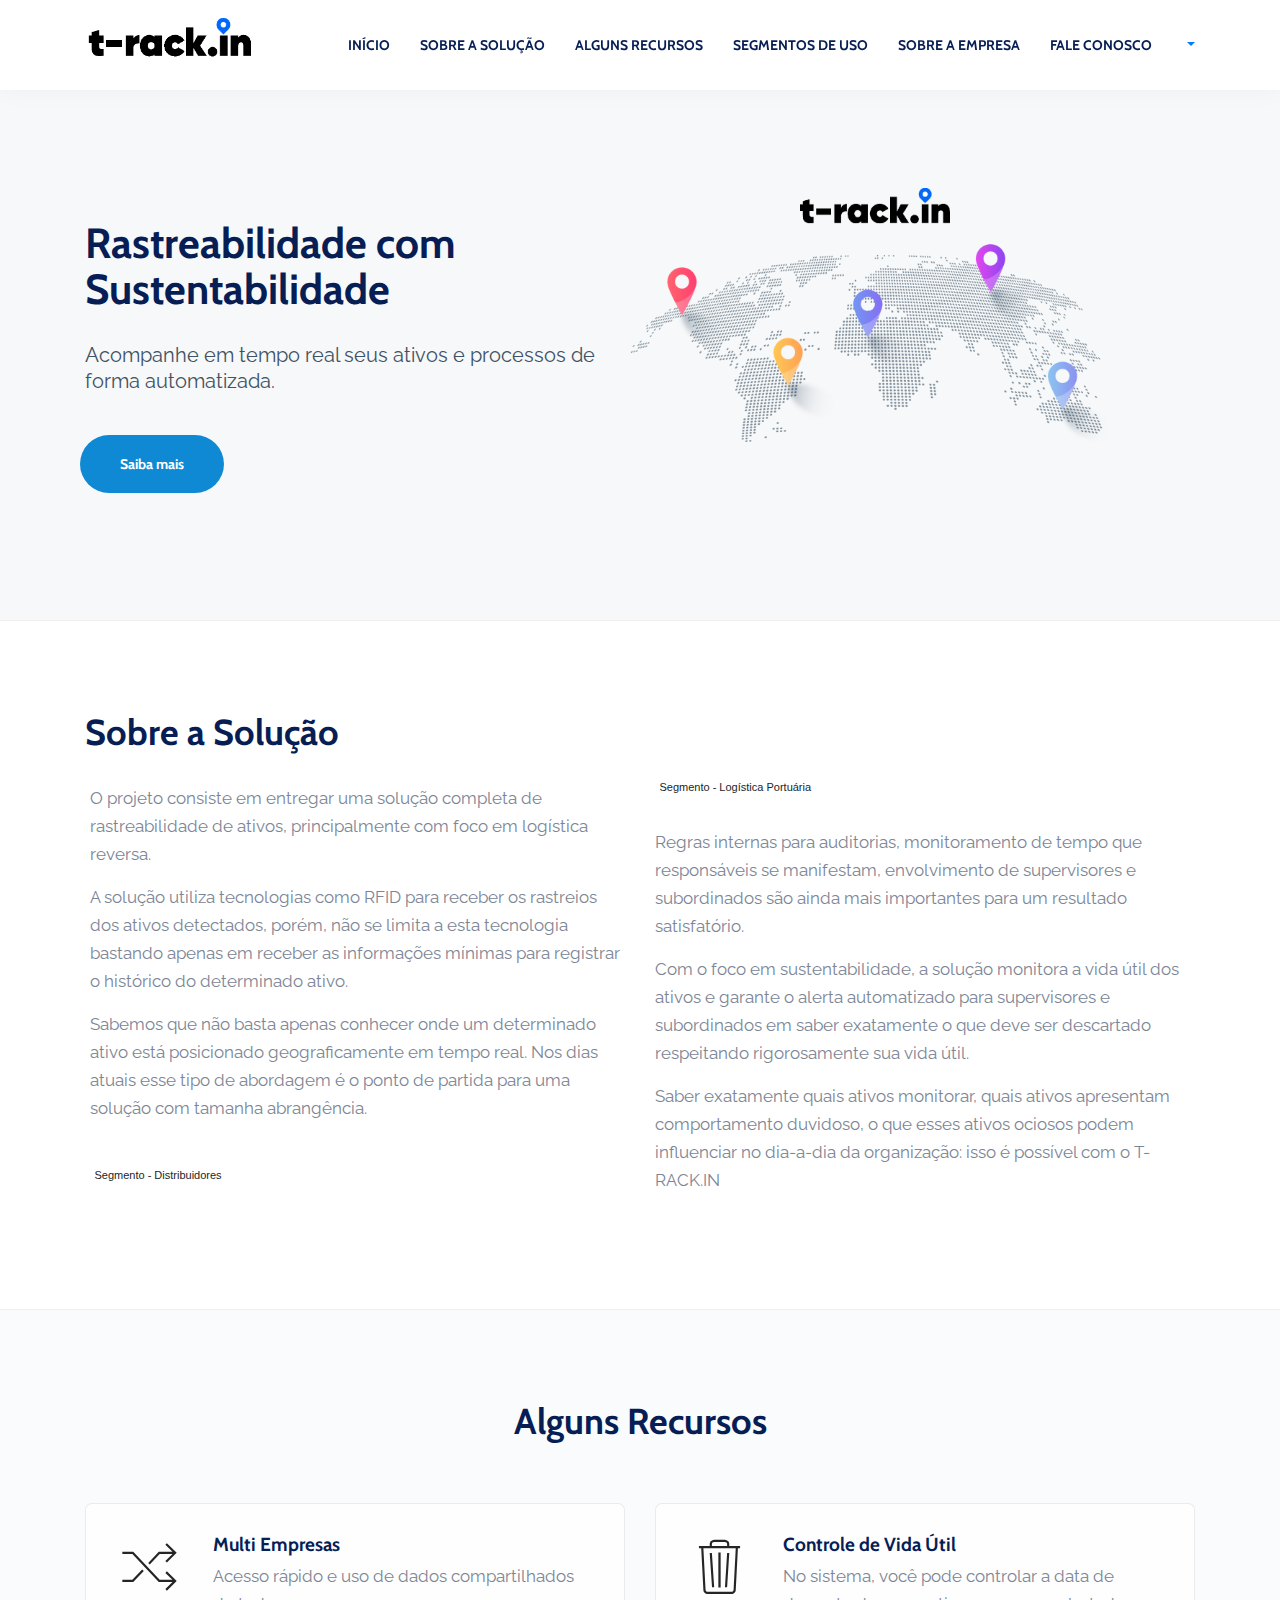
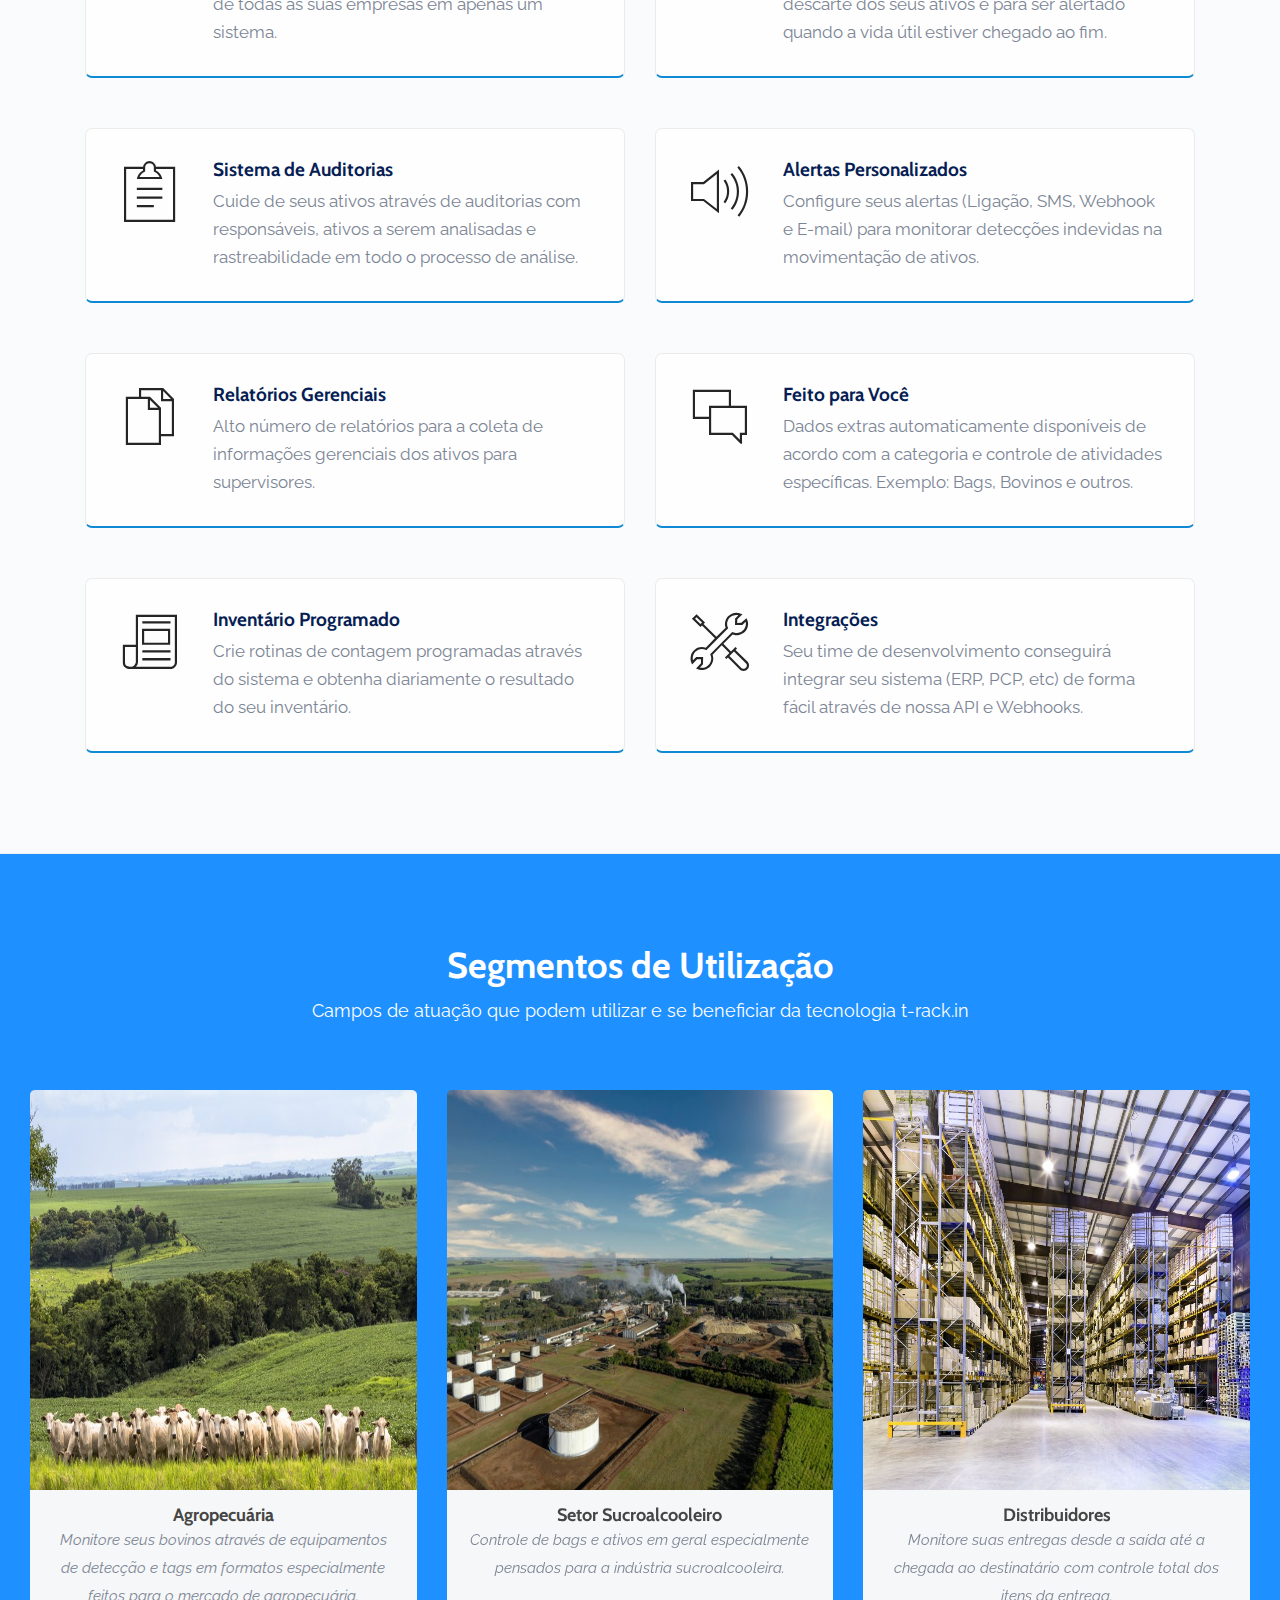
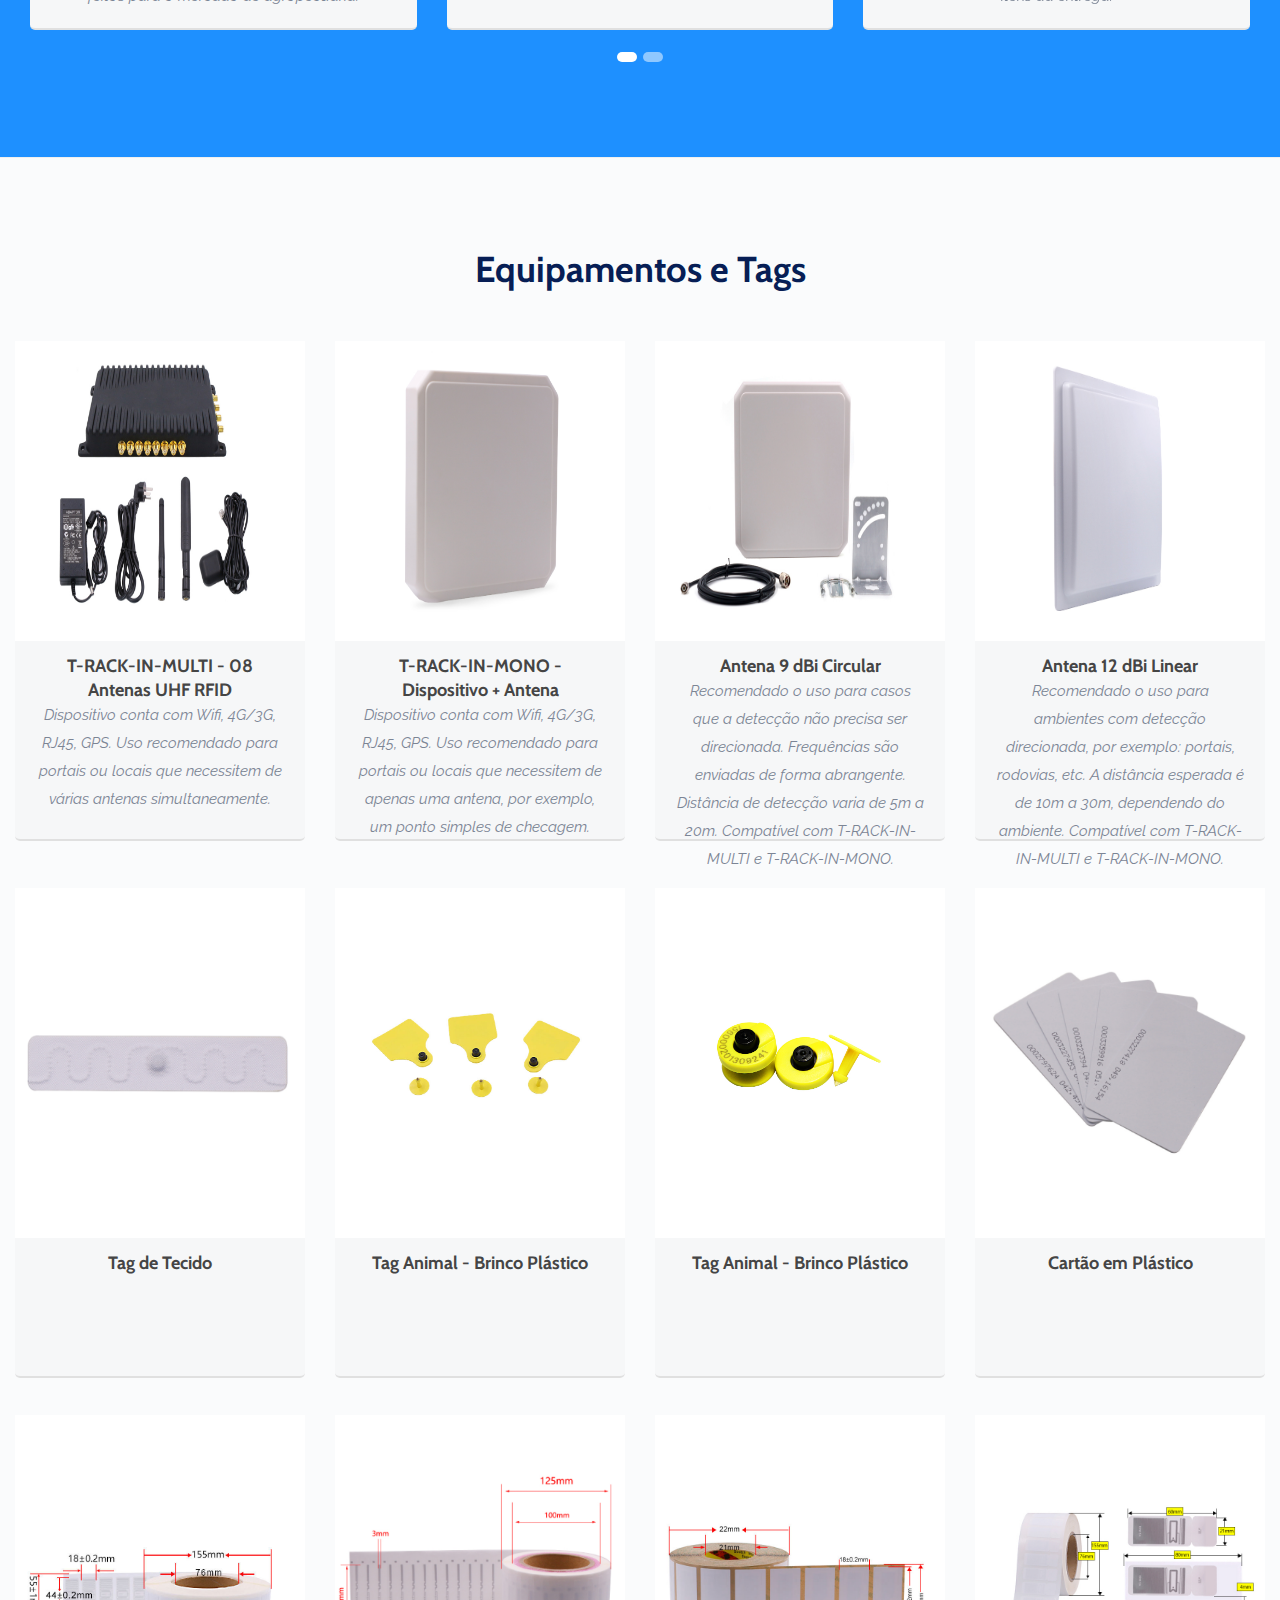
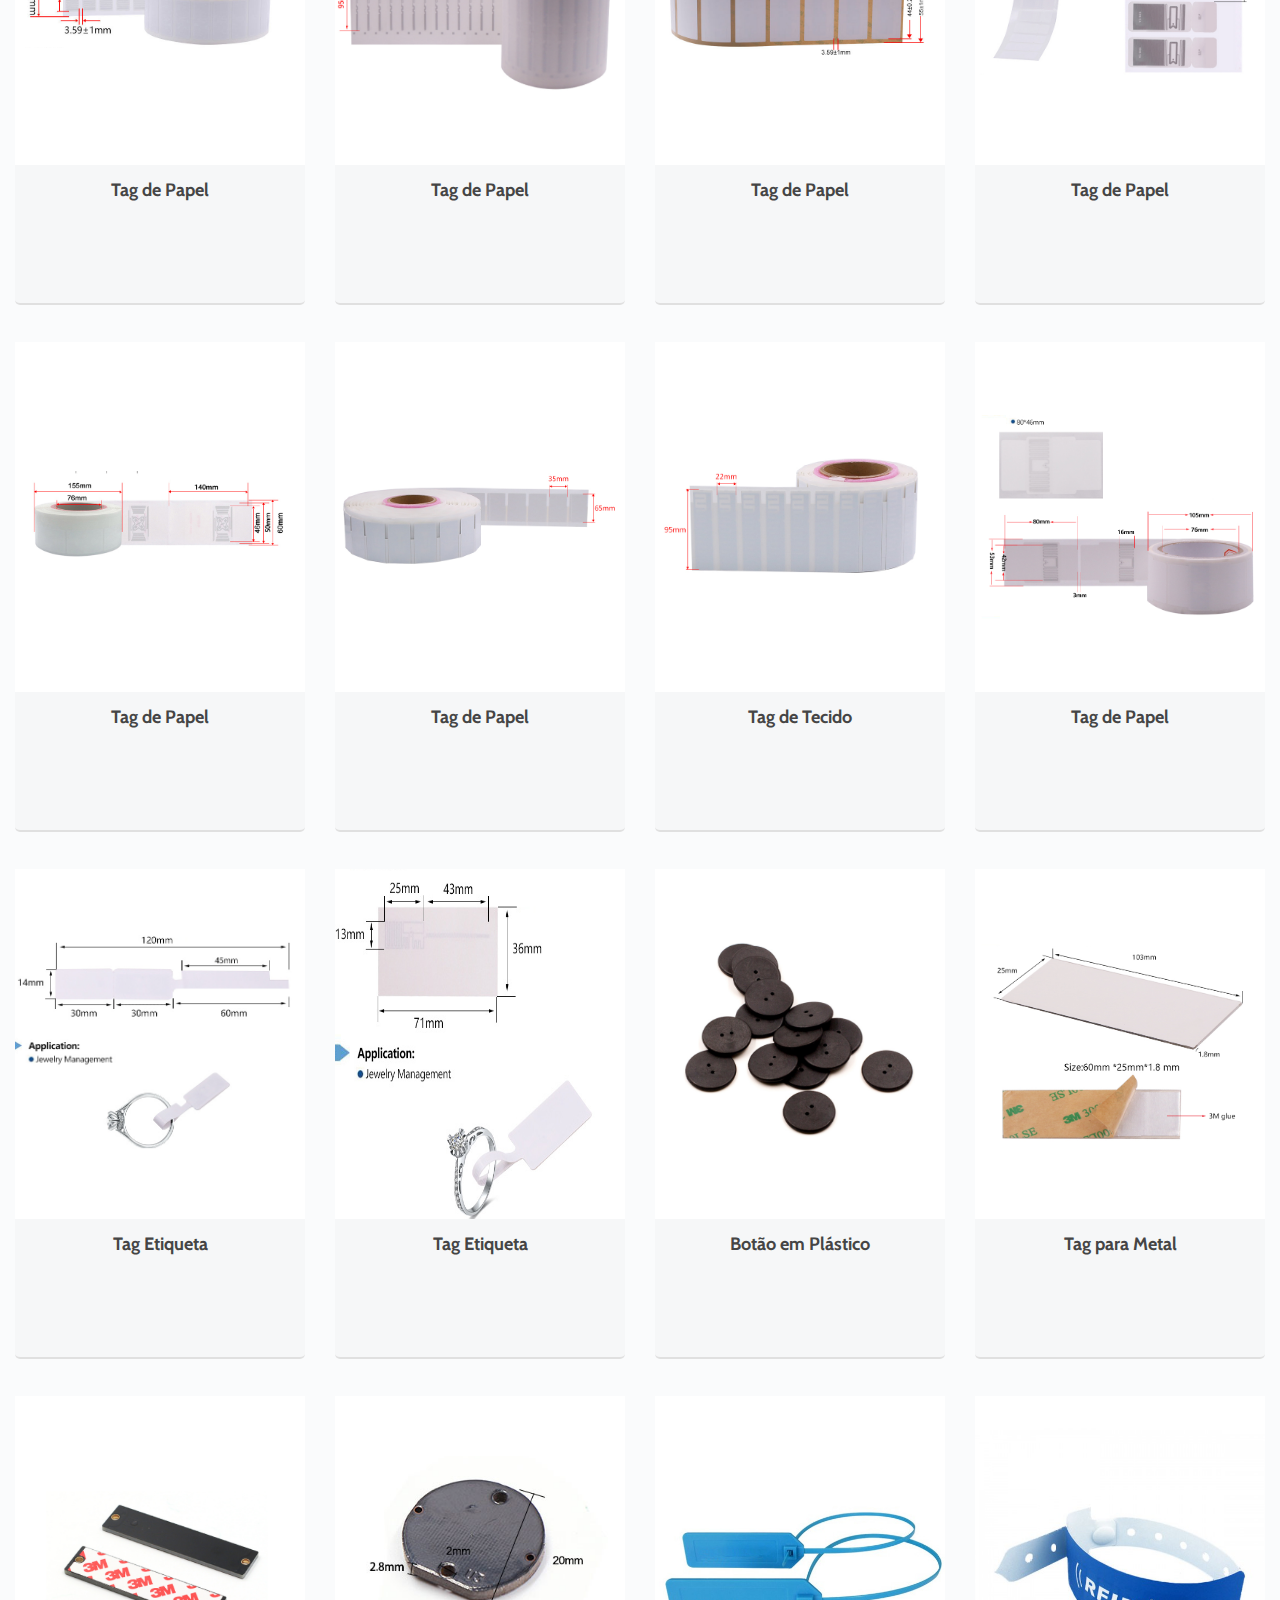
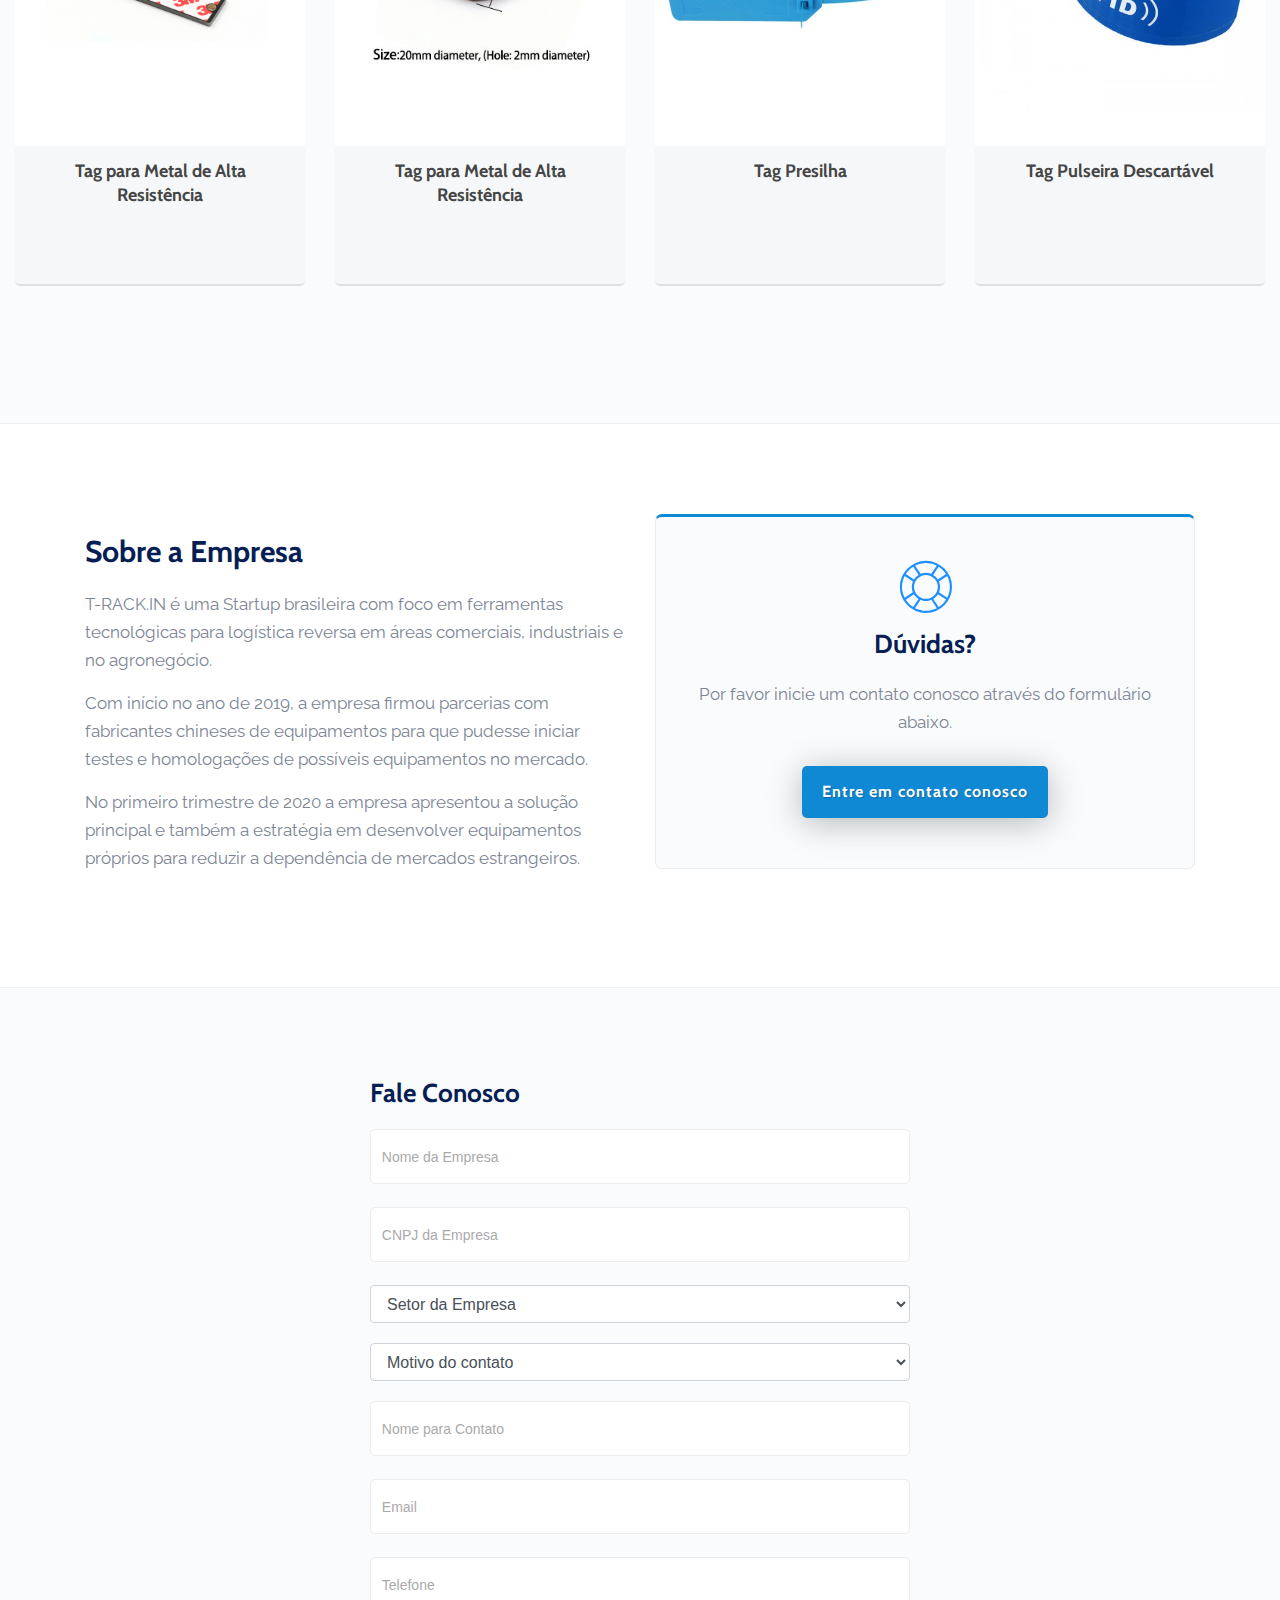
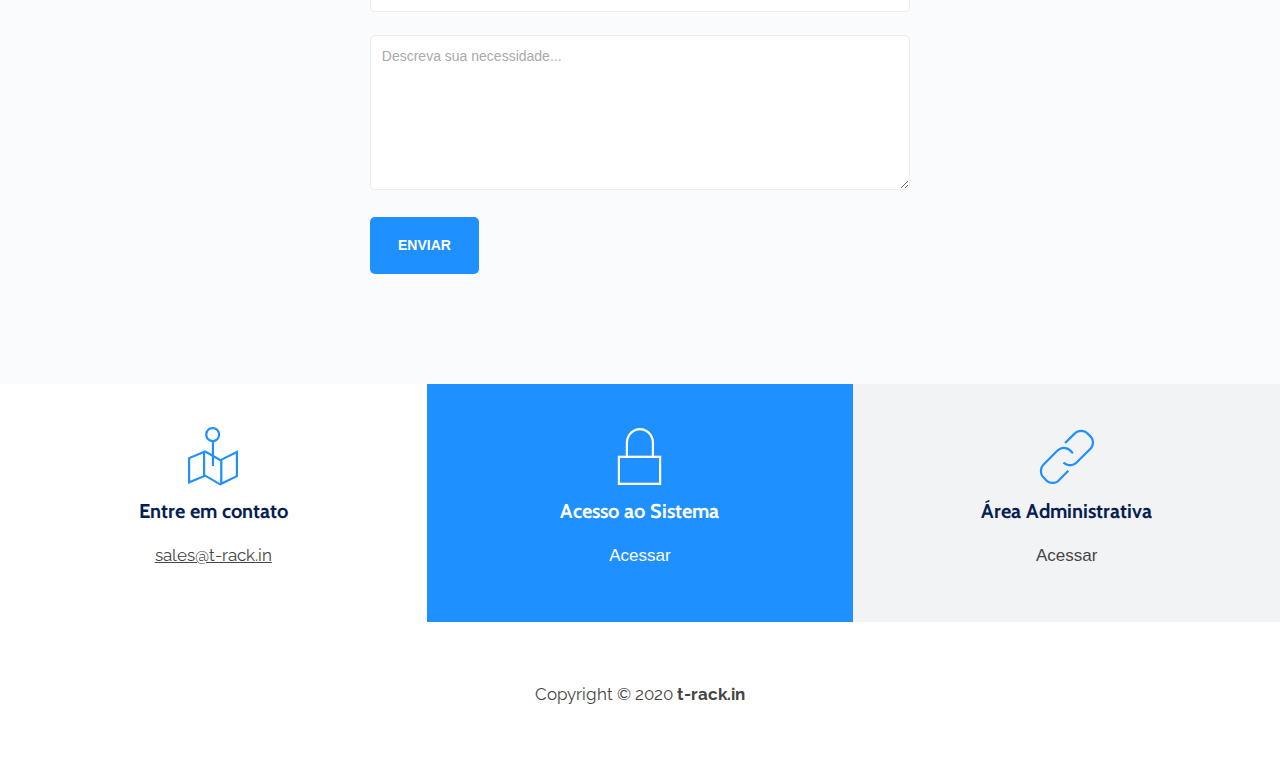
==== commit 7e7b054c: "Ajustando CSS." ====
--- a/index.html
+++ b/index.html
@@ -377,7 +377,7 @@
                         <div class="col-md-3 col-sm-6">
                             <figure class="gallery-item">
                                 <div class="w-100 bg-white d-flex align-items-center justify-content-center" style="height: 350px;">
-                                    <img src="images/tags-tecido.png" alt="pic" style="max-width: 100%;">
+                                    <img src="images/tags-tecido.png" alt="pic" style="max-width: 100%; max-height: 350px;">
                                 </div>
                                 <div class="portfolio-box">
                                     <h3><a href="#">Tag de Tecido</a></h3>
@@ -387,7 +387,7 @@
                         <div class="col-md-3 col-sm-6">
                             <figure class="gallery-item">
                                 <div class="w-100 bg-white d-flex align-items-center justify-content-center" style="height: 350px;">
-                                    <img src="images/tags-brincos-1.png" alt="pic" style="max-width: 100%;">
+                                    <img src="images/tags-brincos-1.png" alt="pic" style="max-width: 100%; max-height: 350px;">
                                 </div>
                                 <div class="portfolio-box">
                                     <h3><a href="#">Tag Animal - Brinco Plástico</a></h3>
@@ -397,7 +397,7 @@
                         <div class="col-md-3 col-sm-6">
                             <figure class="gallery-item">
                                 <div class="w-100 bg-white d-flex align-items-center justify-content-center" style="height: 350px;">
-                                    <img src="images/tags-brincos-2.png" alt="pic" style="max-width: 100%;">
+                                    <img src="images/tags-brincos-2.png" alt="pic" style="max-width: 100%; max-height: 350px;">
                                 </div>
                                 <div class="portfolio-box">
                                     <h3><a href="#">Tag Animal - Brinco Plástico</a></h3>
@@ -407,7 +407,7 @@
                         <div class="col-md-3 col-sm-6">
                             <figure class="gallery-item">
                                 <div class="w-100 bg-white d-flex align-items-center justify-content-center" style="height: 350px;">
-                                    <img src="images/tags-cartao.png" alt="pic" style="max-width: 100%;">
+                                    <img src="images/tags-cartao.png" alt="pic" style="max-width: 100%; max-height: 350px;">
                                 </div>
                                 <div class="portfolio-box">
                                     <h3><a href="#">Cartão em Plástico</a></h3>
@@ -419,7 +419,7 @@
                         <div class="col-md-3 col-sm-6">
                             <figure class="gallery-item">
                                 <div class="w-100 bg-white d-flex align-items-center justify-content-center" style="height: 350px;">
-                                    <img src="images/tags-papel-1.png" alt="pic" style="max-width: 100%;">
+                                    <img src="images/tags-papel-1.png" alt="pic" style="max-width: 100%; max-height: 350px;">
                                 </div>
                                 <div class="portfolio-box">
                                     <h3><a href="#">Tag de Papel</a></h3>
@@ -429,7 +429,7 @@
                         <div class="col-md-3 col-sm-6">
                             <figure class="gallery-item">
                                 <div class="w-100 bg-white d-flex align-items-center justify-content-center" style="height: 350px;">
-                                    <img src="images/tags-papel-2.png" alt="pic" style="max-width: 100%;">
+                                    <img src="images/tags-papel-2.png" alt="pic" style="max-width: 100%; max-height: 350px;">
                                 </div>
                                 <div class="portfolio-box">
                                     <h3><a href="#">Tag de Papel</a></h3>
@@ -439,7 +439,7 @@
                         <div class="col-md-3 col-sm-6">
                             <figure class="gallery-item">
                                 <div class="w-100 bg-white d-flex align-items-center justify-content-center" style="height: 350px;">
-                                    <img src="images/tags-papel-3.png" alt="pic" style="max-width: 100%;">
+                                    <img src="images/tags-papel-3.png" alt="pic" style="max-width: 100%; max-height: 350px;">
                                 </div>
                                 <div class="portfolio-box">
                                     <h3><a href="#">Tag de Papel</a></h3>
@@ -449,7 +449,7 @@
                         <div class="col-md-3 col-sm-6">
                             <figure class="gallery-item">
                                 <div class="w-100 bg-white d-flex align-items-center justify-content-center" style="height: 350px;">
-                                    <img src="images/tags-papel-4.png" alt="pic" style="max-width: 100%;">
+                                    <img src="images/tags-papel-4.png" alt="pic" style="max-width: 100%; max-height: 350px;">
                                 </div>
                                 <div class="portfolio-box">
                                     <h3><a href="#">Tag de Papel</a></h3>
@@ -461,7 +461,7 @@
                         <div class="col-md-3 col-sm-6">
                             <figure class="gallery-item">
                                 <div class="w-100 bg-white d-flex align-items-center justify-content-center" style="height: 350px;">
-                                    <img src="images/tags-papel-5.png" alt="pic" style="max-width: 100%;">
+                                    <img src="images/tags-papel-5.png" alt="pic" style="max-width: 100%; max-height: 350px;">
                                 </div>
                                 <div class="portfolio-box">
                                     <h3><a href="#">Tag de Papel</a></h3>
@@ -471,7 +471,7 @@
                         <div class="col-md-3 col-sm-6">
                             <figure class="gallery-item">
                                 <div class="w-100 bg-white d-flex align-items-center justify-content-center" style="height: 350px;">
-                                    <img src="images/tags-papel-7.png" alt="pic" style="max-width: 100%;">
+                                    <img src="images/tags-papel-7.png" alt="pic" style="max-width: 100%; max-height: 350px;">
                                 </div>
                                 <div class="portfolio-box">
                                     <h3><a href="#">Tag de Papel</a></h3>
@@ -481,7 +481,7 @@
                         <div class="col-md-3 col-sm-6">
                             <figure class="gallery-item">
                                 <div class="w-100 bg-white d-flex align-items-center justify-content-center" style="height: 350px;">
-                                    <img src="images/tags-papel-8.png" alt="pic" style="max-width: 100%;">
+                                    <img src="images/tags-papel-8.png" alt="pic" style="max-width: 100%; max-height: 350px;">
                                 </div>
                                 <div class="portfolio-box">
                                     <h3><a href="#">Tag de Tecido</a></h3>
@@ -491,7 +491,7 @@
                         <div class="col-md-3 col-sm-6">
                             <figure class="gallery-item">
                                 <div class="w-100 bg-white d-flex align-items-center justify-content-center" style="height: 350px;">
-                                    <img src="images/tags-papel-9.png" alt="pic" style="max-width: 100%;">
+                                    <img src="images/tags-papel-9.png" alt="pic" style="max-width: 100%; max-height: 350px;">
                                 </div>
                                 <div class="portfolio-box">
                                     <h3><a href="#">Tag de Papel</a></h3>
@@ -503,7 +503,7 @@
                         <div class="col-md-3 col-sm-6">
                             <figure class="gallery-item">
                                 <div class="w-100 bg-white d-flex align-items-center justify-content-center" style="height: 350px;">
-                                    <img src="images/tags-etiqueta-1.png" alt="pic" style="max-width: 100%;">
+                                    <img src="images/tags-etiqueta-1.png" alt="pic" style="max-width: 100%; max-height: 350px;">
                                 </div>
                                 <div class="portfolio-box">
                                     <h3><a href="#">Tag Etiqueta</a></h3>
@@ -523,7 +523,7 @@
                         <div class="col-md-3 col-sm-6">
                             <figure class="gallery-item">
                                 <div class="w-100 bg-white d-flex align-items-center justify-content-center" style="height: 350px;">
-                                    <img src="images/tags-botao.png" alt="pic" style="max-width: 100%;">
+                                    <img src="images/tags-botao.png" alt="pic" style="max-width: 100%; max-height: 350px;">
                                 </div>
                                 <div class="portfolio-box">
                                     <h3><a href="#">Botão em Plástico</a></h3>
@@ -533,7 +533,7 @@
                         <div class="col-md-3 col-sm-6">
                             <figure class="gallery-item">
                                 <div class="w-100 bg-white d-flex align-items-center justify-content-center" style="height: 350px;">
-                                    <img src="images/tags-metal.png" alt="pic" style="max-width: 100%;">
+                                    <img src="images/tags-metal.png" alt="pic" style="max-width: 100%; max-height: 350px;">
                                 </div>
                                 <div class="portfolio-box">
                                     <h3><a href="#">Tag para Metal</a></h3>
@@ -545,7 +545,7 @@
                         <div class="col-md-3 col-sm-6">
                             <figure class="gallery-item">
                                 <div class="w-100 bg-white d-flex align-items-center justify-content-center" style="height: 350px;">
-                                    <img src="images/tags-alta-resistencia-metal-2.png" alt="pic" style="max-width: 100%;">
+                                    <img src="images/tags-alta-resistencia-metal-2.png" alt="pic" style="max-width: 100%; max-height: 350px;">
                                 </div>
                                 <div class="portfolio-box">
                                     <h3><a href="#">Tag para Metal de Alta Resistência</a></h3>
@@ -555,7 +555,7 @@
                         <div class="col-md-3 col-sm-6">
                             <figure class="gallery-item">
                                 <div class="w-100 bg-white d-flex align-items-center justify-content-center" style="height: 350px;">
-                                    <img src="images/tags-alta-resistencia.png" alt="pic" style="max-width: 100%;">
+                                    <img src="images/tags-alta-resistencia.png" alt="pic" style="max-width: 100%; max-height: 350px;">
                                 </div>
                                 <div class="portfolio-box">
                                     <h3><a href="#">Tag para Metal de Alta Resistência</a></h3>
@@ -565,7 +565,7 @@
                         <div class="col-md-3 col-sm-6">
                             <figure class="gallery-item">
                                 <div class="w-100 bg-white d-flex align-items-center justify-content-center" style="height: 350px;">
-                                    <img src="images/tags-presilha.jpg" alt="pic" style="max-width: 100%;">
+                                    <img src="images/tags-presilha.jpg" alt="pic" style="max-width: 100%; max-height: 350px;">
                                 </div>
                                 <div class="portfolio-box">
                                     <h3><a href="#">Tag Presilha</a></h3>
@@ -575,7 +575,7 @@
                         <div class="col-md-3 col-sm-6">
                             <figure class="gallery-item">
                                 <div class="w-100 bg-white d-flex align-items-center justify-content-center" style="height: 350px;">
-                                    <img src="images/tags-pulseira-descartavel.jpg" alt="pic" style="max-width: 100%;">
+                                    <img src="images/tags-pulseira-descartavel.jpg" alt="pic" style="max-width: 100%; max-height: 350px">
                                 </div>
                                 <div class="portfolio-box">
                                     <h3><a href="#">Tag Pulseira Descartável</a></h3>
--- a/css/style.css
+++ b/css/style.css
@@ -3139,6 +3139,8 @@
     -moz-border-radius: 0 0 5px 5px;
 
     border-radius: 0 0 5px 5px;
+
+	min-height: 140px;
 
 }
 
@@ -4096,4 +4098,18 @@
 	100% {
 		transform: rotate(360deg);
 	}
-}+}
+
+.segment-image {
+	height: 400px;
+	max-width: 100%;
+	width: 100%;
+	border-top-left-radius: 5px;
+	border-top-right-radius: 5px;
+}
+
+@media (max-width: 1200px) {
+	.segment-image {
+		height: 300px;
+	}
+}
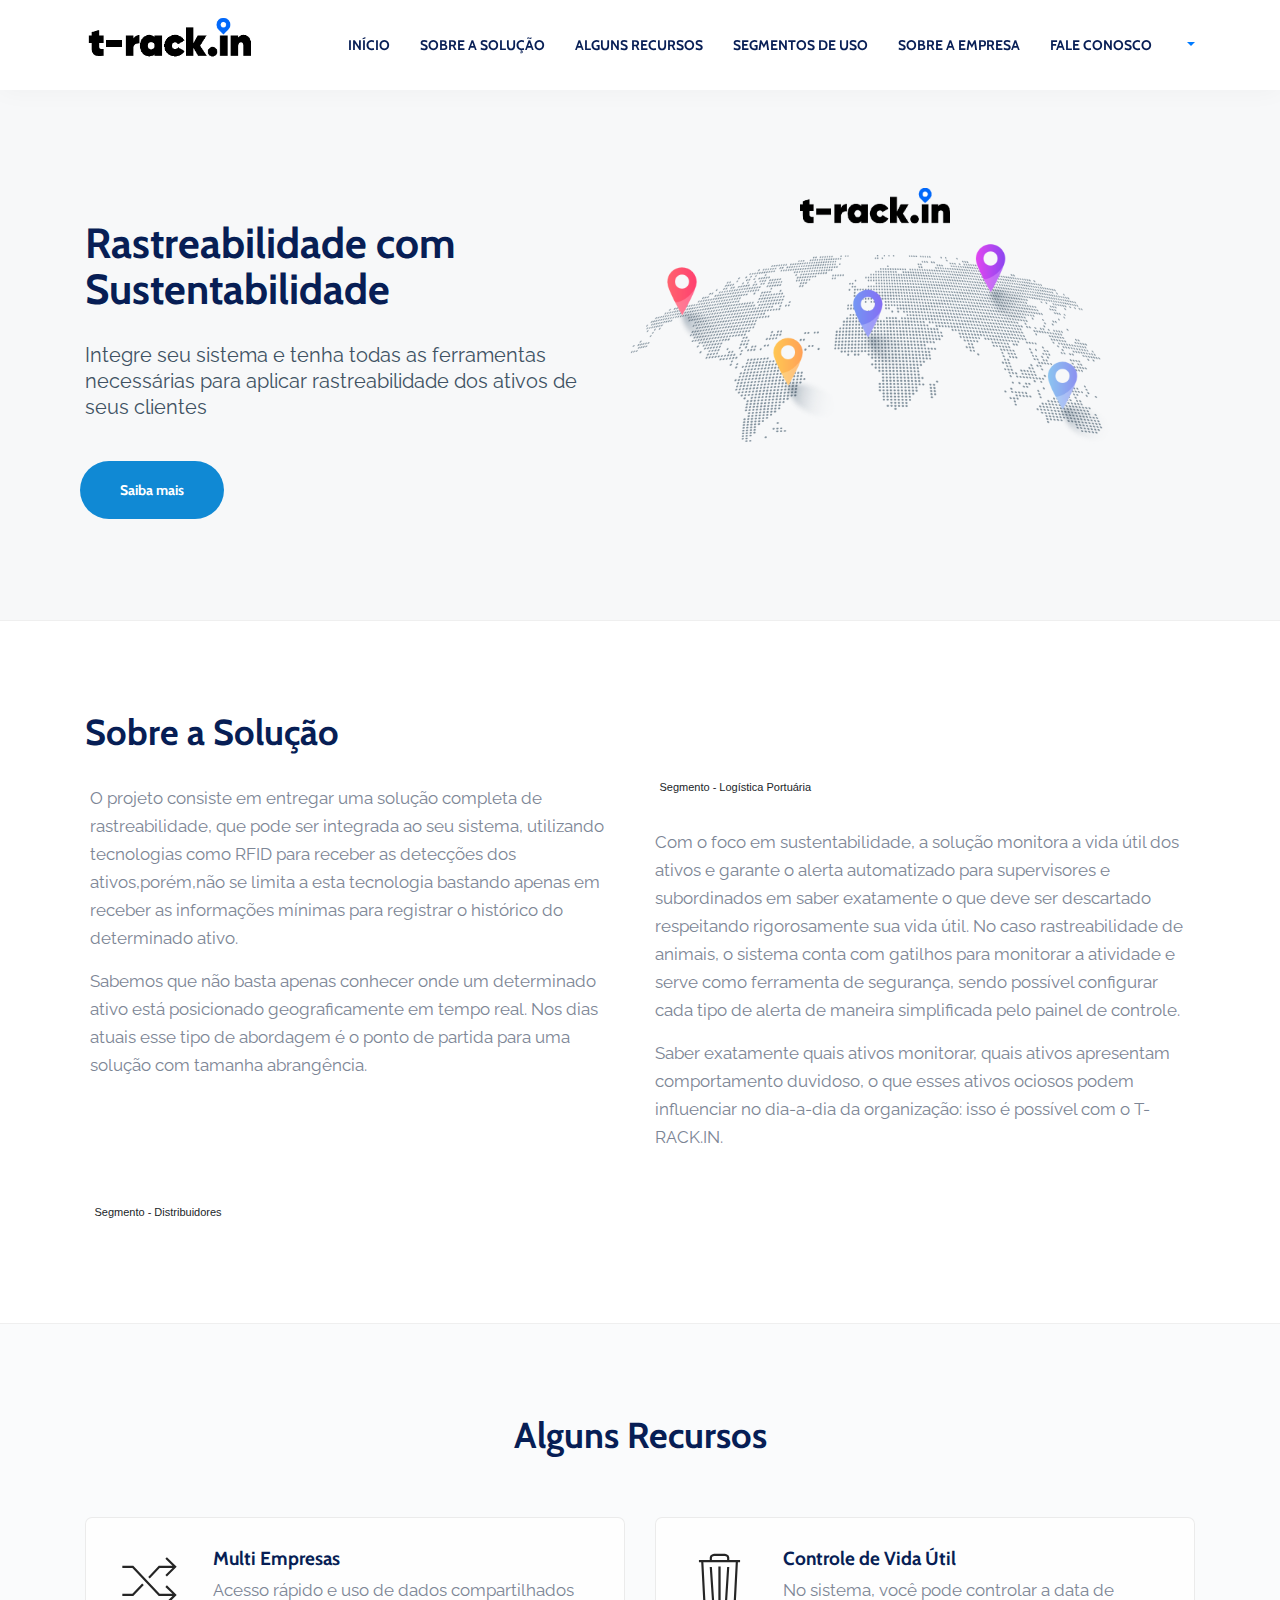
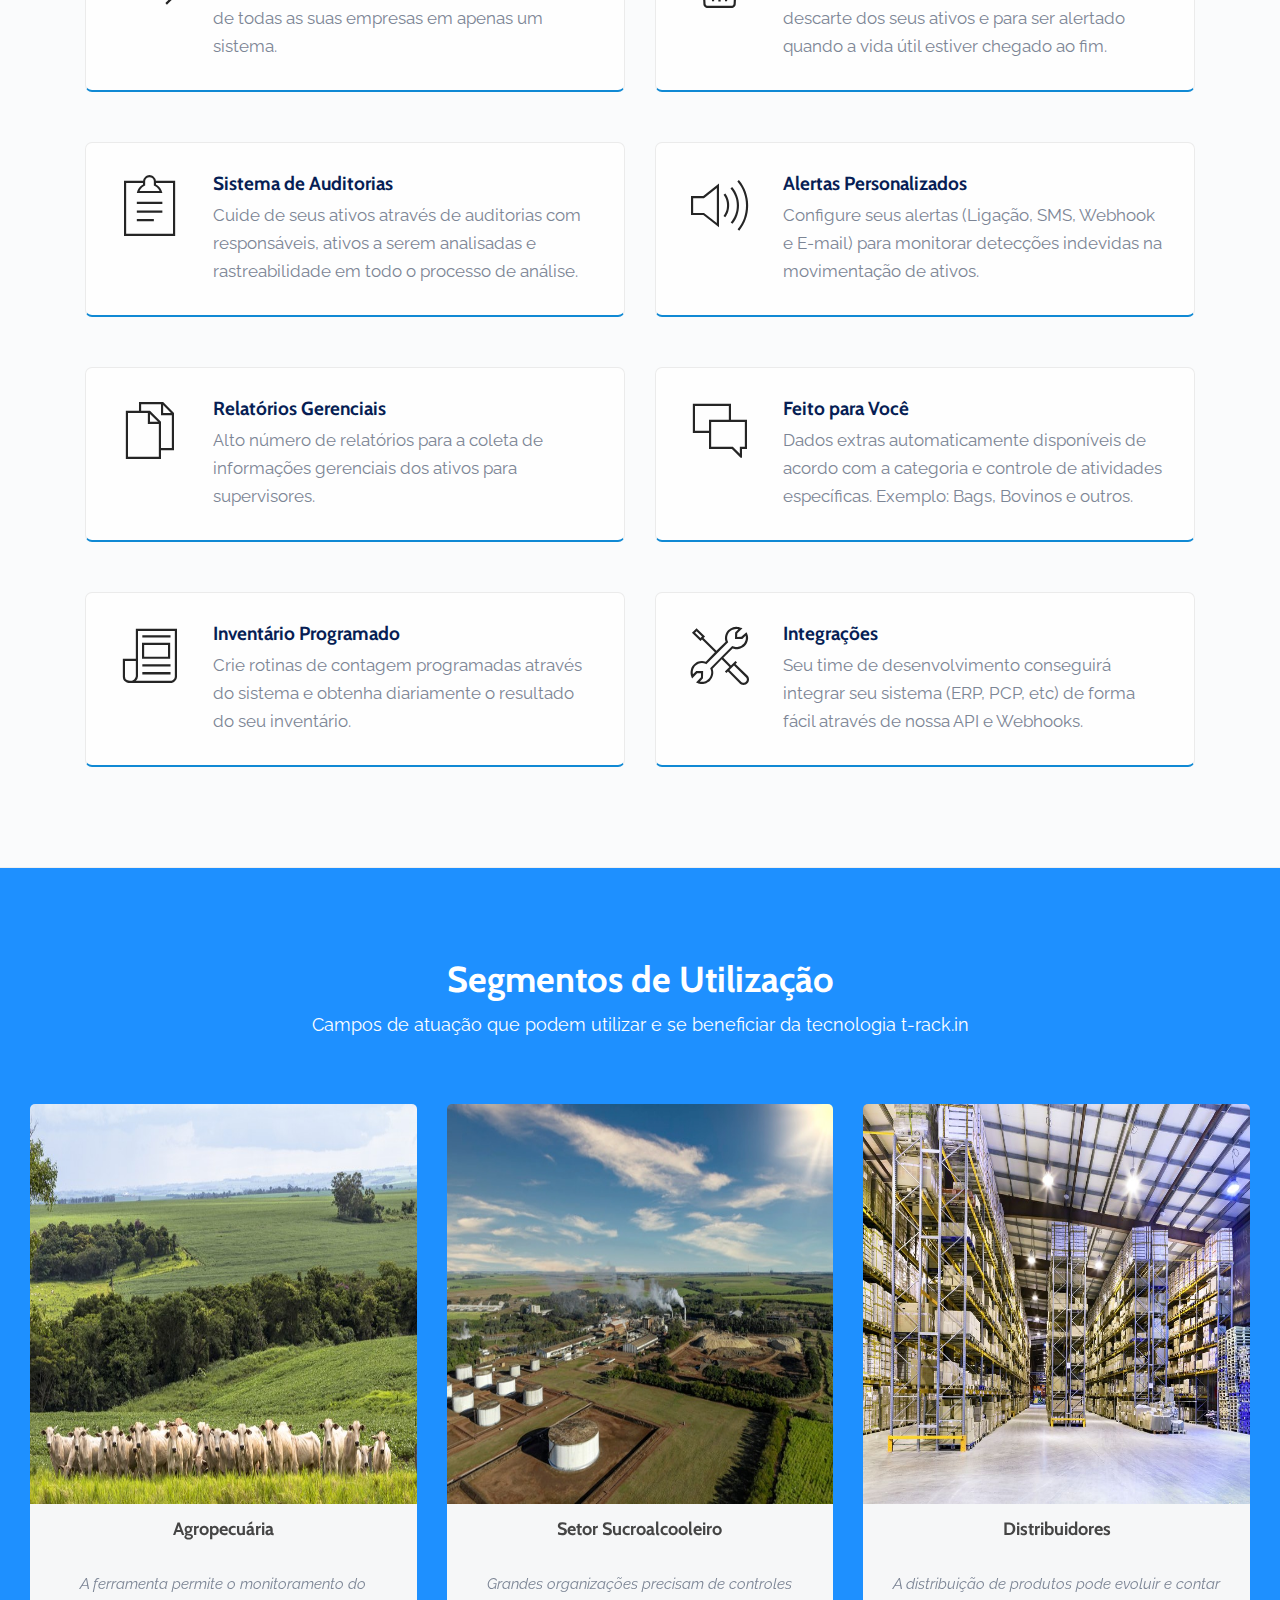
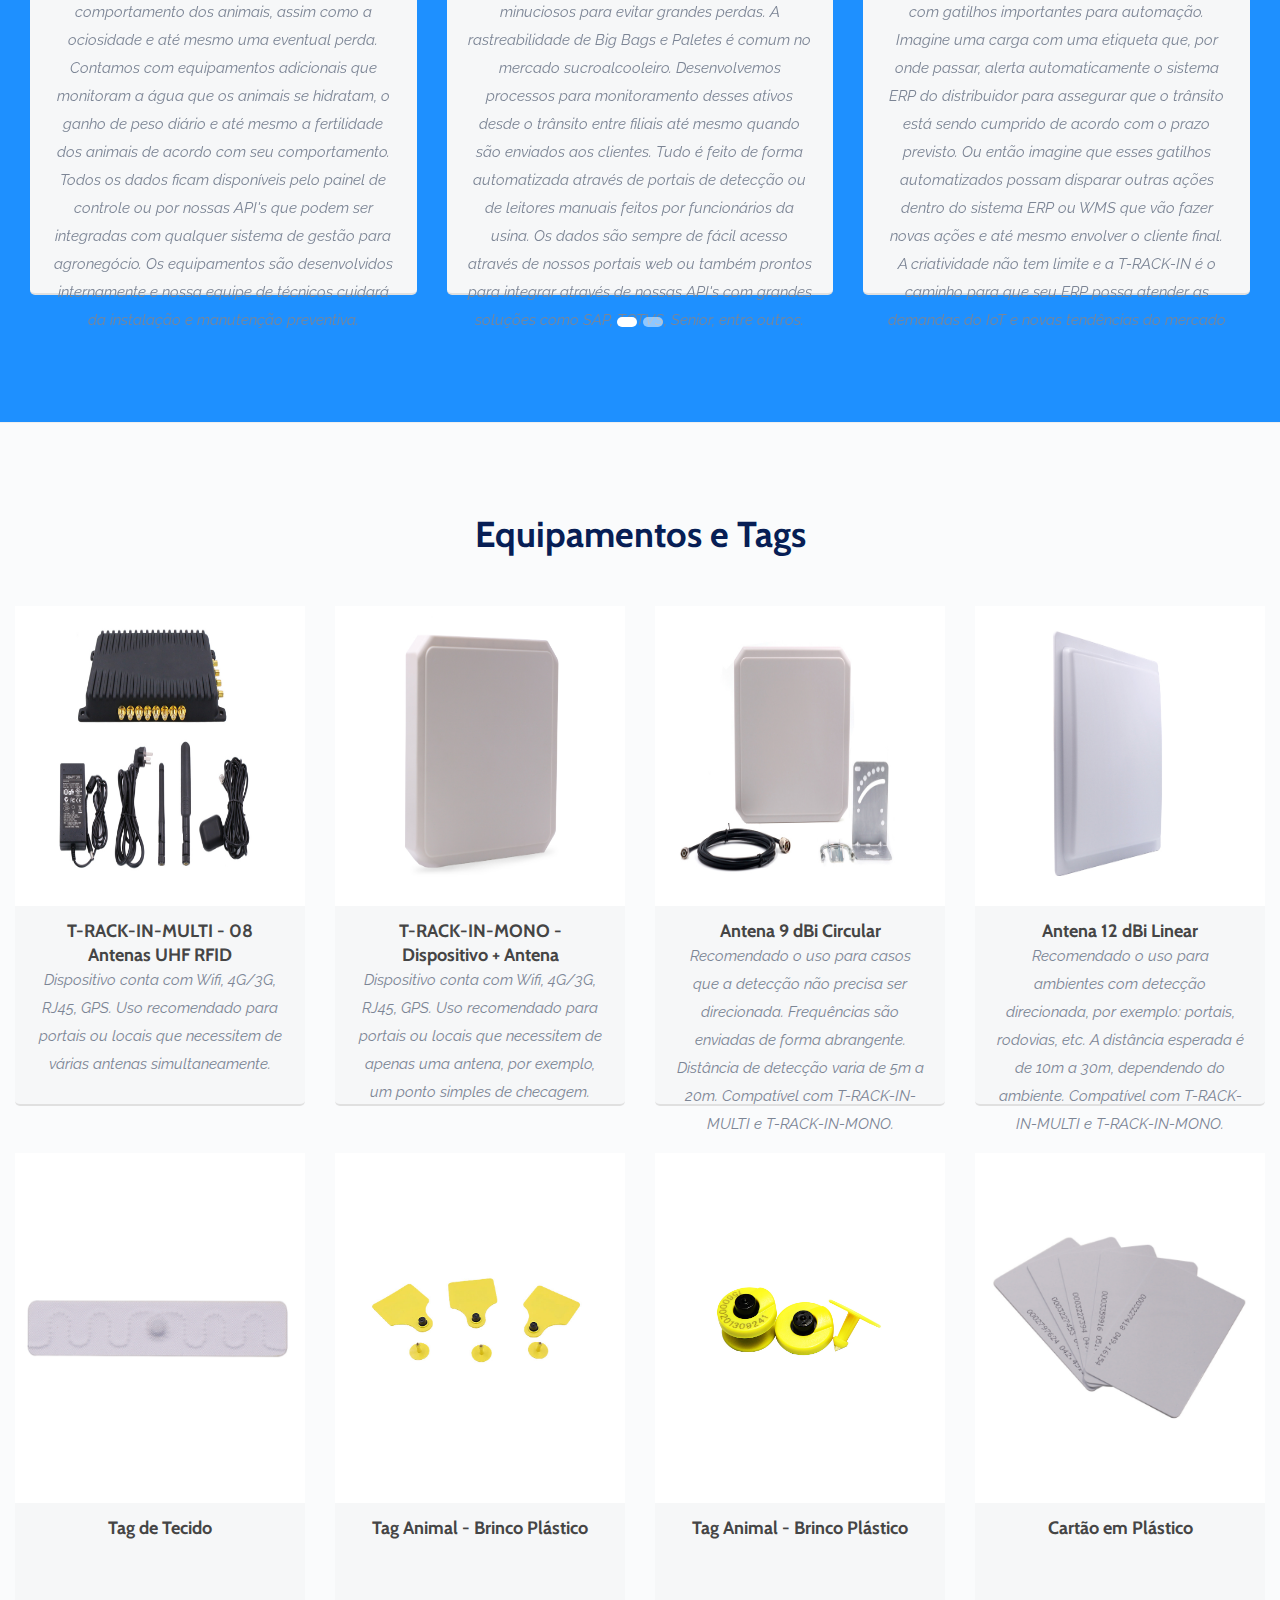
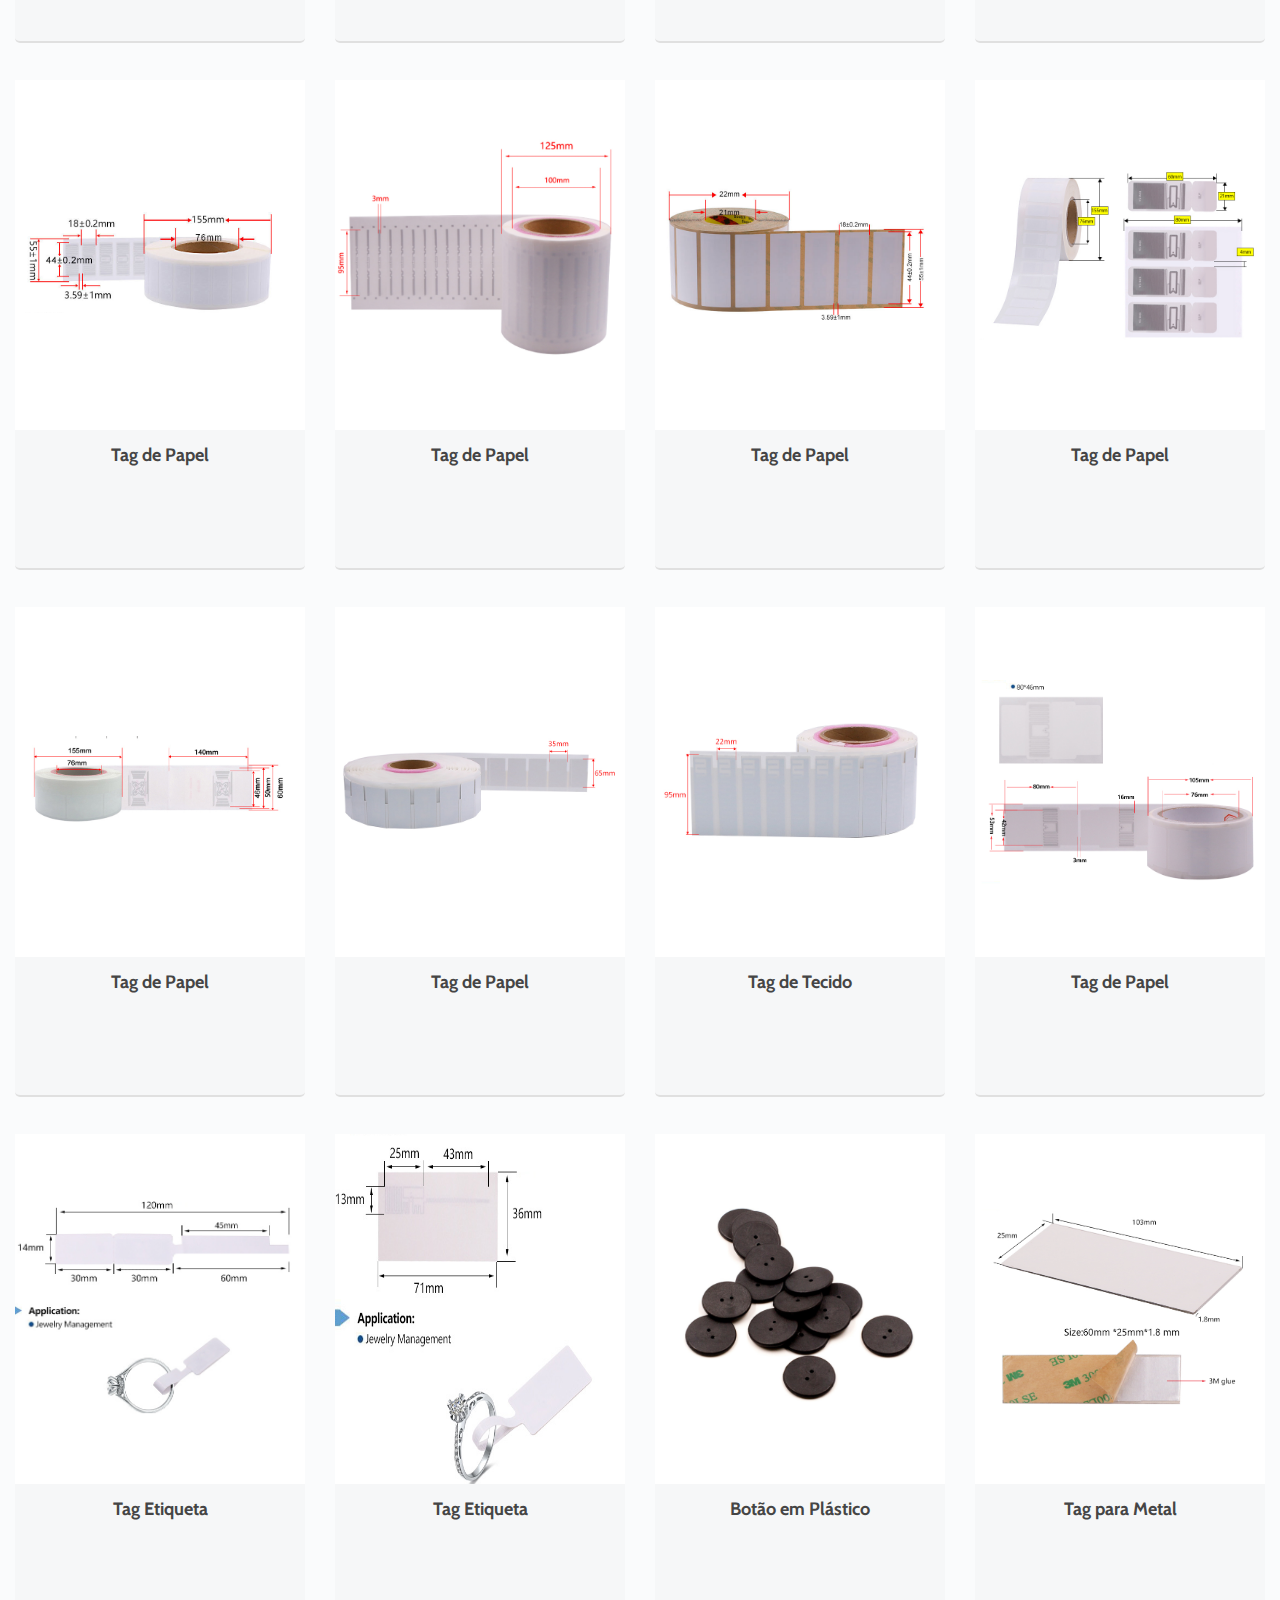
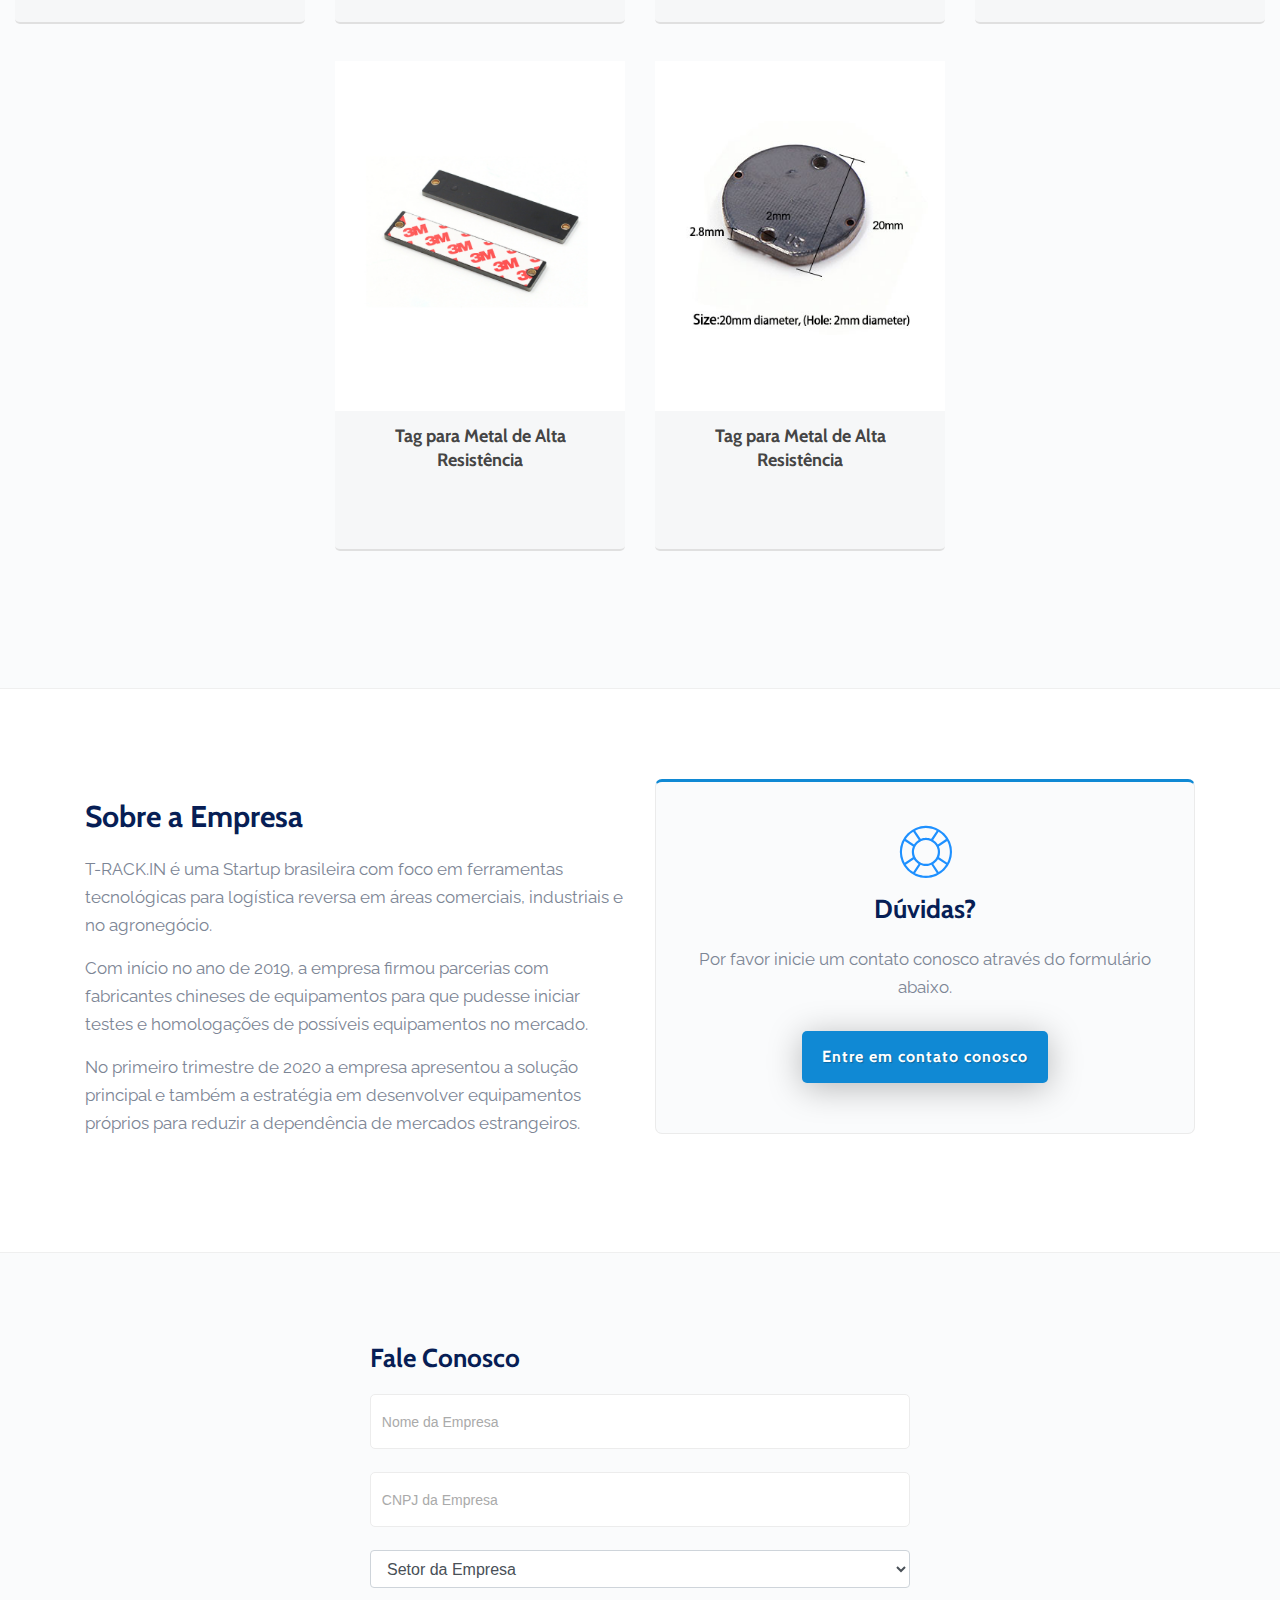
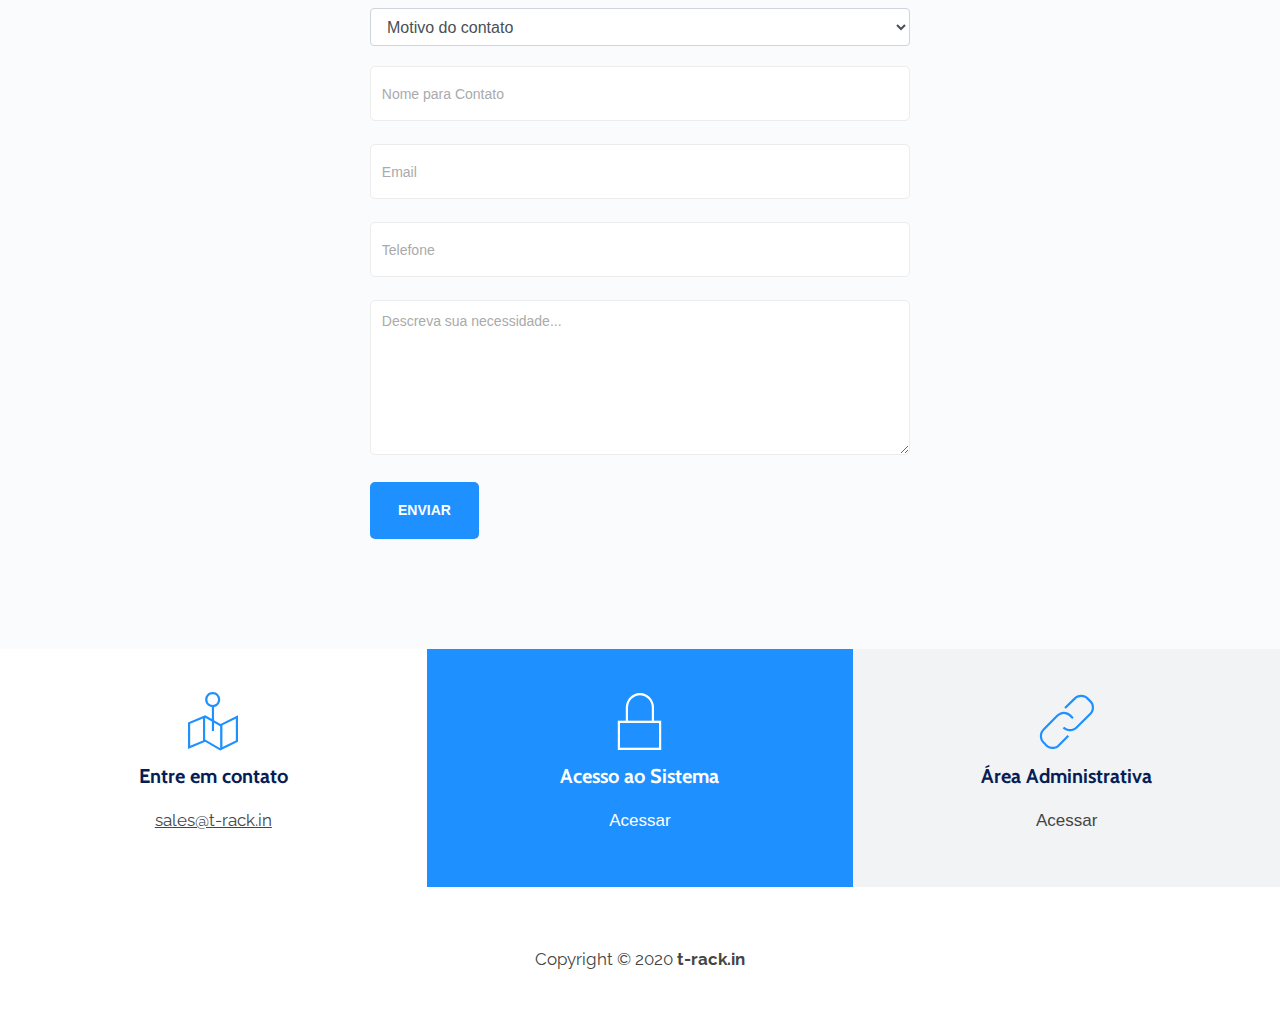
==== commit 7aa7be39: "First commit" ====
--- a/index.html
+++ b/index.html
@@ -105,7 +105,7 @@
             <div class="row">
                 <div class="col-md-6 padding-top-40">
                     <h1 class="margin-bottom-30">Rastreabilidade com Sustentabilidade</h1>
-                    <p class="margin-bottom-60">Acompanhe em tempo real seus ativos e processos de forma automatizada.</p>
+                    <p class="margin-bottom-60">Integre seu sistema e tenha todas as ferramentas necessárias para aplicar rastreabilidade dos ativos de seus clientes</p>
                     <a href="#about" class="btn btn-lg" id="submit-button-newsletter">Saiba mais</a>
                 </div>
                 <div class="col-md-6">
@@ -120,18 +120,16 @@
             <h2>Sobre a Solução</h2>
             <div class="row d-flex ">
                 <div class="col-md-6 padding-top-10 padding-left-20">
-                    <p>O projeto consiste em entregar uma solução completa de rastreabilidade de ativos, principalmente com foco em logística reversa.</p>
-                    <p>A solução utiliza tecnologias como RFID para receber os rastreios dos ativos detectados, porém, não se limita a esta tecnologia bastando apenas em receber as informações mínimas para registrar o histórico do determinado ativo.</p>
-                    <p class="margin-bottom-40">Sabemos que não basta apenas conhecer onde um determinado ativo está posicionado geograficamente em tempo real. Nos dias atuais esse tipo de abordagem é o ponto de partida para uma solução com tamanha abrangência. </p>
+                    <p>O projeto consiste em entregar uma solução completa de rastreabilidade, que pode ser integrada ao seu sistema, utilizando tecnologias como RFID para receber as detecções dos ativos,porém,não se limita a esta tecnologia bastando apenas em receber as informações mínimas para registrar o histórico do determinado ativo.</p>
+                    <p class="margin-bottom-120">Sabemos que não basta apenas conhecer onde um determinado ativo está posicionado geograficamente em tempo real. Nos dias atuais esse tipo de abordagem é o ponto de partida para uma solução com tamanha abrangência.</p>
                     <img src="images/background2.jpeg" alt="" height="380" style="max-width: 100%;">
                     <small style="font-size: 11px;">Segmento - Distribuidores</small>
                 </div>
                 <div class="col-md-6 responsive-top-margins" >
                     <img src="images/background1.jpeg" alt="" height="380" style="max-width: 100%;">
                     <small style="font-size: 11px;">Segmento - Logística Portuária</small>
-                    <p class="margin-top-30">Regras internas para auditorias, monitoramento de tempo que responsáveis se manifestam, envolvimento de supervisores e subordinados são ainda mais importantes para um resultado satisfatório.</p>
-                    <p>Com o foco em sustentabilidade, a solução monitora a vida útil dos ativos e garante o alerta automatizado para supervisores e subordinados em saber exatamente o que deve ser descartado respeitando rigorosamente sua vida útil.</p>
-                    <p>Saber exatamente quais ativos monitorar, quais ativos apresentam comportamento duvidoso, o que esses ativos ociosos podem influenciar no dia-a-dia da organização: isso é possível com o T-RACK.IN</p>
+                    <p class="margin-top-30">Com o foco em sustentabilidade, a solução monitora a vida útil dos ativos e garante o alerta automatizado para supervisores e subordinados em saber exatamente o que deve ser descartado respeitando rigorosamente sua vida útil. No caso rastreabilidade de animais, o sistema conta com gatilhos para monitorar a atividade e serve como ferramenta de segurança, sendo possível configurar cada tipo de alerta de maneira simplificada pelo painel de controle.</p>
+                    <p>Saber exatamente quais ativos monitorar, quais ativos apresentam comportamento duvidoso, o que esses ativos ociosos podem influenciar no dia-a-dia da organização: isso é possível com o T-RACK.IN.</p>
                 </div>
             </div>
         </div>
@@ -244,7 +242,16 @@
                                             </div>
                                             <div class="portfolio-box">
                                                 <h3><a href="#">Agropecuária</a></h3>
-                                                <p class="portfolio-info">Monitore seus bovinos através de equipamentos de detecção e tags em formatos especialmente feitos para o mercado de agropecuária.</p>
+                                                <p class="portfolio-info" style="height: 340px;padding-top: 30px;">A ferramenta permite o monitoramento do comportamento dos
+                                                    animais, assim como a ociosidade e até mesmo uma eventual
+                                                    perda. Contamos com equipamentos adicionais que monitoram a
+                                                    água que os animais se hidratam, o ganho de peso diário e até
+                                                    mesmo a fertilidade dos animais de acordo com seu
+                                                    comportamento. Todos os dados ficam disponíveis pelo painel de
+                                                    controle ou por nossas API's que podem ser integradas com
+                                                    qualquer sistema de gestão para agronegócio. Os equipamentos
+                                                    são desenvolvidos internamente e nossa equipe de técnicos
+                                                    cuidará da instalação e manutenção preventiva.</p>
                                             </div>
                                         </figure>
                                     </div>
@@ -255,7 +262,16 @@
                                             </div>
                                             <div class="portfolio-box">
                                                 <h3><a href="#">Setor Sucroalcooleiro</a></h3>
-                                                <p class="portfolio-info">Controle de bags e ativos em geral especialmente pensados para a indústria sucroalcooleira.</p>
+                                                <p class="portfolio-info" style="height: 340px;padding-top: 30px;">Grandes organizações precisam de controles minuciosos para
+                                                    evitar grandes perdas. A rastreabilidade de Big Bags e Paletes é
+                                                    comum no mercado sucroalcooleiro. Desenvolvemos processos
+                                                    para monitoramento desses ativos desde o trânsito entre filiais até
+                                                    mesmo quando são enviados aos clientes. Tudo é feito de forma
+                                                    automatizada através de portais de detecção ou de leitores
+                                                    manuais feitos por funcionários da usina. Os dados são sempre de
+                                                    fácil acesso através de nossos portais web ou também prontos
+                                                    para integrar através de nossas API's com grandes soluções como
+                                                    SAP, TOTVS, Senior, entre outros.</p>
                                             </div>
                                         </figure>
                                     </div>
@@ -266,7 +282,16 @@
                                             </div>
                                             <div class="portfolio-box">
                                                 <h3><a href="#">Distribuidores</a></h3>
-                                                <p class="portfolio-info">Monitore suas entregas desde a saída até a chegada ao destinatário com controle total dos itens da entrega.</p>
+                                                <p class="portfolio-info" style="height: 340px;padding-top: 30px;">A distribuição de produtos pode evoluir e contar com gatilhos
+                                                    importantes para automação. Imagine uma carga com uma etiqueta
+                                                    que, por onde passar, alerta automaticamente o sistema ERP do
+                                                    distribuidor para assegurar que o trânsito está sendo cumprido de
+                                                    acordo com o prazo previsto. Ou então imagine que esses gatilhos
+                                                    automatizados possam disparar outras ações dentro do sistema
+                                                    ERP ou WMS que vão fazer novas ações e até mesmo envolver o
+                                                    cliente final. A criatividade não tem limite e a T-RACK-IN é o
+                                                    caminho para que seu ERP possa atender as demandas do IoT e
+                                                    novas tendências do mercado de tecnologia.</p>
                                             </div>
                                         </figure>
                                     </div>
@@ -281,7 +306,16 @@
                                             </div>
                                             <div class="portfolio-box">
                                                 <h3><a href="#">Indústrias</a></h3>
-                                                <p class="portfolio-info">Controle todas as etapas da sua produção de forma automatizada e integrada com o seu sistema PCP.</p>
+                                                <p class="portfolio-info" style="height: 340px;padding-top: 30px;">Pequenas, médias e grandes indústrias contam com processos
+                                                    enxutos e bem segmentados. Tendo em vista esse mercado tão
+                                                    bem consolidado, nossa proposta é elevar o nível dos sistemas de
+                                                    PCP e garantir que ações automatizadas sejam tomadas de acordo
+                                                    com pontos de detecção. O grande diferencial para influenciar este
+                                                    mercado é justamente a diminuição da dependência de pessoas
+                                                    para que façam o processo completo, pois a partir de determinadas
+                                                    detecções, o sistema poderá gerar gatilhos automatizados para
+                                                    fazer determinadas ações. Integre seu PCP com nossas soluções e
+                                                    use sua criatividade para automatizar seus processos na indústria.</p>
                                             </div>
                                         </figure>
                                     </div>
@@ -292,7 +326,19 @@
                                             </div>
                                             <div class="portfolio-box">
                                                 <h3><a href="#">Logística Portuária</a></h3>
-                                                <p class="portfolio-info">Monitore os carregamentos internacionais desde o controle de prazos até a segurança e integridade das suas cargas.</p>
+                                                <p class="portfolio-info" style="height: 340px;padding-top: 15px;">A logística portuária funciona globalmente e têm determinados
+                                                    problemas recorrentes. Um deles é a certificação de que os
+                                                    contêineres estão invioláveis desde a saída até a chegada no
+                                                    porto destino. Desta forma, utilizamos tags específicas para o
+                                                    segmento em formato de gadeado para que sejam detectados.
+                                                    Automaticamente se houver problemas com rompimentos, o
+                                                    sistema será alertado e poderá gerar gatilhos e ações para
+                                                    informar os responsáveis. Além disso, as cargas podem ser
+                                                    detectadas em todo o percurso manualmente e desta forma
+                                                    avisam o sistema em tempo real sobre percurso, etc. Claro, a
+                                                    integração com sistemas de logística é importante nesses casos
+                                                    para gerar para o cliente o mapa e acompanhamento em tempo
+                                                    real.</p>
                                             </div>
                                         </figure>
                                     </div>
@@ -303,7 +349,19 @@
                                             </div>
                                             <div class="portfolio-box">
                                                 <h3><a href="#">Comércio</a></h3>
-                                                <p class="portfolio-info">Controle fácil e ágil para contagem de estoque e segurança dos itens do seu comércio.</p>
+                                                <p class="portfolio-info" style="height: 340px;padding-top: 15px;">O RFID no comércio varejista e atacadista vem crescendo muito.
+                                                    Devido ao custo, esse mercado demorou para ingressar e usufruir
+                                                    de todos os benefícios da tecnologia, porém de maneira geral o uso
+                                                    integrado a grandes ERP's aumentou e com isso o custo vem sendo
+                                                    o menor problema do segmento. O lojista pode considerar a
+                                                    certificação de que seus produtos e cargas sejam entregues pois
+                                                    com o RFID é possível evitar a manipulação de informações. Além
+                                                    disso, é possível também utilizar etiquetas para garantias de
+                                                    produtos que não serão manipuladas pelo cliente, o que certifica
+                                                    que aquele produto é realmente o que foi comercializado. Da
+                                                    mesma forma citada acima, a criatividade não têm limites e vai
+                                                    fazer qualquer ERP ou sistema WMS criar rastreabilidade com mais
+                                                    assertividade no dia-a-dia.</p>
                                             </div>
                                         </figure>
                                     </div>
@@ -377,7 +435,7 @@
                         <div class="col-md-3 col-sm-6">
                             <figure class="gallery-item">
                                 <div class="w-100 bg-white d-flex align-items-center justify-content-center" style="height: 350px;">
-                                    <img src="images/tags-tecido.png" alt="pic" style="max-width: 100%; max-height: 350px;">
+                                    <img src="images/tags-tecido.png" alt="pic" style="max-width: 100%;">
                                 </div>
                                 <div class="portfolio-box">
                                     <h3><a href="#">Tag de Tecido</a></h3>
@@ -387,7 +445,7 @@
                         <div class="col-md-3 col-sm-6">
                             <figure class="gallery-item">
                                 <div class="w-100 bg-white d-flex align-items-center justify-content-center" style="height: 350px;">
-                                    <img src="images/tags-brincos-1.png" alt="pic" style="max-width: 100%; max-height: 350px;">
+                                    <img src="images/tags-brincos-1.png" alt="pic" style="max-width: 100%;">
                                 </div>
                                 <div class="portfolio-box">
                                     <h3><a href="#">Tag Animal - Brinco Plástico</a></h3>
@@ -397,7 +455,7 @@
                         <div class="col-md-3 col-sm-6">
                             <figure class="gallery-item">
                                 <div class="w-100 bg-white d-flex align-items-center justify-content-center" style="height: 350px;">
-                                    <img src="images/tags-brincos-2.png" alt="pic" style="max-width: 100%; max-height: 350px;">
+                                    <img src="images/tags-brincos-2.png" alt="pic" style="max-width: 100%;">
                                 </div>
                                 <div class="portfolio-box">
                                     <h3><a href="#">Tag Animal - Brinco Plástico</a></h3>
@@ -407,7 +465,7 @@
                         <div class="col-md-3 col-sm-6">
                             <figure class="gallery-item">
                                 <div class="w-100 bg-white d-flex align-items-center justify-content-center" style="height: 350px;">
-                                    <img src="images/tags-cartao.png" alt="pic" style="max-width: 100%; max-height: 350px;">
+                                    <img src="images/tags-cartao.png" alt="pic" style="max-width: 100%;">
                                 </div>
                                 <div class="portfolio-box">
                                     <h3><a href="#">Cartão em Plástico</a></h3>
@@ -419,7 +477,7 @@
                         <div class="col-md-3 col-sm-6">
                             <figure class="gallery-item">
                                 <div class="w-100 bg-white d-flex align-items-center justify-content-center" style="height: 350px;">
-                                    <img src="images/tags-papel-1.png" alt="pic" style="max-width: 100%; max-height: 350px;">
+                                    <img src="images/tags-papel-1.png" alt="pic" style="max-width: 100%;">
                                 </div>
                                 <div class="portfolio-box">
                                     <h3><a href="#">Tag de Papel</a></h3>
@@ -429,7 +487,7 @@
                         <div class="col-md-3 col-sm-6">
                             <figure class="gallery-item">
                                 <div class="w-100 bg-white d-flex align-items-center justify-content-center" style="height: 350px;">
-                                    <img src="images/tags-papel-2.png" alt="pic" style="max-width: 100%; max-height: 350px;">
+                                    <img src="images/tags-papel-2.png" alt="pic" style="max-width: 100%;">
                                 </div>
                                 <div class="portfolio-box">
                                     <h3><a href="#">Tag de Papel</a></h3>
@@ -439,7 +497,7 @@
                         <div class="col-md-3 col-sm-6">
                             <figure class="gallery-item">
                                 <div class="w-100 bg-white d-flex align-items-center justify-content-center" style="height: 350px;">
-                                    <img src="images/tags-papel-3.png" alt="pic" style="max-width: 100%; max-height: 350px;">
+                                    <img src="images/tags-papel-3.png" alt="pic" style="max-width: 100%;">
                                 </div>
                                 <div class="portfolio-box">
                                     <h3><a href="#">Tag de Papel</a></h3>
@@ -449,7 +507,7 @@
                         <div class="col-md-3 col-sm-6">
                             <figure class="gallery-item">
                                 <div class="w-100 bg-white d-flex align-items-center justify-content-center" style="height: 350px;">
-                                    <img src="images/tags-papel-4.png" alt="pic" style="max-width: 100%; max-height: 350px;">
+                                    <img src="images/tags-papel-4.png" alt="pic" style="max-width: 100%;">
                                 </div>
                                 <div class="portfolio-box">
                                     <h3><a href="#">Tag de Papel</a></h3>
@@ -461,7 +519,7 @@
                         <div class="col-md-3 col-sm-6">
                             <figure class="gallery-item">
                                 <div class="w-100 bg-white d-flex align-items-center justify-content-center" style="height: 350px;">
-                                    <img src="images/tags-papel-5.png" alt="pic" style="max-width: 100%; max-height: 350px;">
+                                    <img src="images/tags-papel-5.png" alt="pic" style="max-width: 100%;">
                                 </div>
                                 <div class="portfolio-box">
                                     <h3><a href="#">Tag de Papel</a></h3>
@@ -471,7 +529,7 @@
                         <div class="col-md-3 col-sm-6">
                             <figure class="gallery-item">
                                 <div class="w-100 bg-white d-flex align-items-center justify-content-center" style="height: 350px;">
-                                    <img src="images/tags-papel-7.png" alt="pic" style="max-width: 100%; max-height: 350px;">
+                                    <img src="images/tags-papel-7.png" alt="pic" style="max-width: 100%;">
                                 </div>
                                 <div class="portfolio-box">
                                     <h3><a href="#">Tag de Papel</a></h3>
@@ -481,7 +539,7 @@
                         <div class="col-md-3 col-sm-6">
                             <figure class="gallery-item">
                                 <div class="w-100 bg-white d-flex align-items-center justify-content-center" style="height: 350px;">
-                                    <img src="images/tags-papel-8.png" alt="pic" style="max-width: 100%; max-height: 350px;">
+                                    <img src="images/tags-papel-8.png" alt="pic" style="max-width: 100%;">
                                 </div>
                                 <div class="portfolio-box">
                                     <h3><a href="#">Tag de Tecido</a></h3>
@@ -491,7 +549,7 @@
                         <div class="col-md-3 col-sm-6">
                             <figure class="gallery-item">
                                 <div class="w-100 bg-white d-flex align-items-center justify-content-center" style="height: 350px;">
-                                    <img src="images/tags-papel-9.png" alt="pic" style="max-width: 100%; max-height: 350px;">
+                                    <img src="images/tags-papel-9.png" alt="pic" style="max-width: 100%;">
                                 </div>
                                 <div class="portfolio-box">
                                     <h3><a href="#">Tag de Papel</a></h3>
@@ -503,7 +561,7 @@
                         <div class="col-md-3 col-sm-6">
                             <figure class="gallery-item">
                                 <div class="w-100 bg-white d-flex align-items-center justify-content-center" style="height: 350px;">
-                                    <img src="images/tags-etiqueta-1.png" alt="pic" style="max-width: 100%; max-height: 350px;">
+                                    <img src="images/tags-etiqueta-1.png" alt="pic" style="max-width: 100%;">
                                 </div>
                                 <div class="portfolio-box">
                                     <h3><a href="#">Tag Etiqueta</a></h3>
@@ -523,7 +581,7 @@
                         <div class="col-md-3 col-sm-6">
                             <figure class="gallery-item">
                                 <div class="w-100 bg-white d-flex align-items-center justify-content-center" style="height: 350px;">
-                                    <img src="images/tags-botao.png" alt="pic" style="max-width: 100%; max-height: 350px;">
+                                    <img src="images/tags-botao.png" alt="pic" style="max-width: 100%;">
                                 </div>
                                 <div class="portfolio-box">
                                     <h3><a href="#">Botão em Plástico</a></h3>
@@ -533,7 +591,7 @@
                         <div class="col-md-3 col-sm-6">
                             <figure class="gallery-item">
                                 <div class="w-100 bg-white d-flex align-items-center justify-content-center" style="height: 350px;">
-                                    <img src="images/tags-metal.png" alt="pic" style="max-width: 100%; max-height: 350px;">
+                                    <img src="images/tags-metal.png" alt="pic" style="max-width: 100%;">
                                 </div>
                                 <div class="portfolio-box">
                                     <h3><a href="#">Tag para Metal</a></h3>
@@ -545,7 +603,7 @@
                         <div class="col-md-3 col-sm-6">
                             <figure class="gallery-item">
                                 <div class="w-100 bg-white d-flex align-items-center justify-content-center" style="height: 350px;">
-                                    <img src="images/tags-alta-resistencia-metal-2.png" alt="pic" style="max-width: 100%; max-height: 350px;">
+                                    <img src="images/tags-alta-resistencia-metal-2.png" alt="pic" style="max-width: 100%;">
                                 </div>
                                 <div class="portfolio-box">
                                     <h3><a href="#">Tag para Metal de Alta Resistência</a></h3>
@@ -555,30 +613,10 @@
                         <div class="col-md-3 col-sm-6">
                             <figure class="gallery-item">
                                 <div class="w-100 bg-white d-flex align-items-center justify-content-center" style="height: 350px;">
-                                    <img src="images/tags-alta-resistencia.png" alt="pic" style="max-width: 100%; max-height: 350px;">
+                                    <img src="images/tags-alta-resistencia.png" alt="pic" style="max-width: 100%;">
                                 </div>
                                 <div class="portfolio-box">
                                     <h3><a href="#">Tag para Metal de Alta Resistência</a></h3>
-                                </div>
-                            </figure>
-                        </div>
-                        <div class="col-md-3 col-sm-6">
-                            <figure class="gallery-item">
-                                <div class="w-100 bg-white d-flex align-items-center justify-content-center" style="height: 350px;">
-                                    <img src="images/tags-presilha.jpg" alt="pic" style="max-width: 100%; max-height: 350px;">
-                                </div>
-                                <div class="portfolio-box">
-                                    <h3><a href="#">Tag Presilha</a></h3>
-                                </div>
-                            </figure>
-                        </div>
-                        <div class="col-md-3 col-sm-6">
-                            <figure class="gallery-item">
-                                <div class="w-100 bg-white d-flex align-items-center justify-content-center" style="height: 350px;">
-                                    <img src="images/tags-pulseira-descartavel.jpg" alt="pic" style="max-width: 100%; max-height: 350px">
-                                </div>
-                                <div class="portfolio-box">
-                                    <h3><a href="#">Tag Pulseira Descartável</a></h3>
                                 </div>
                             </figure>
                         </div>
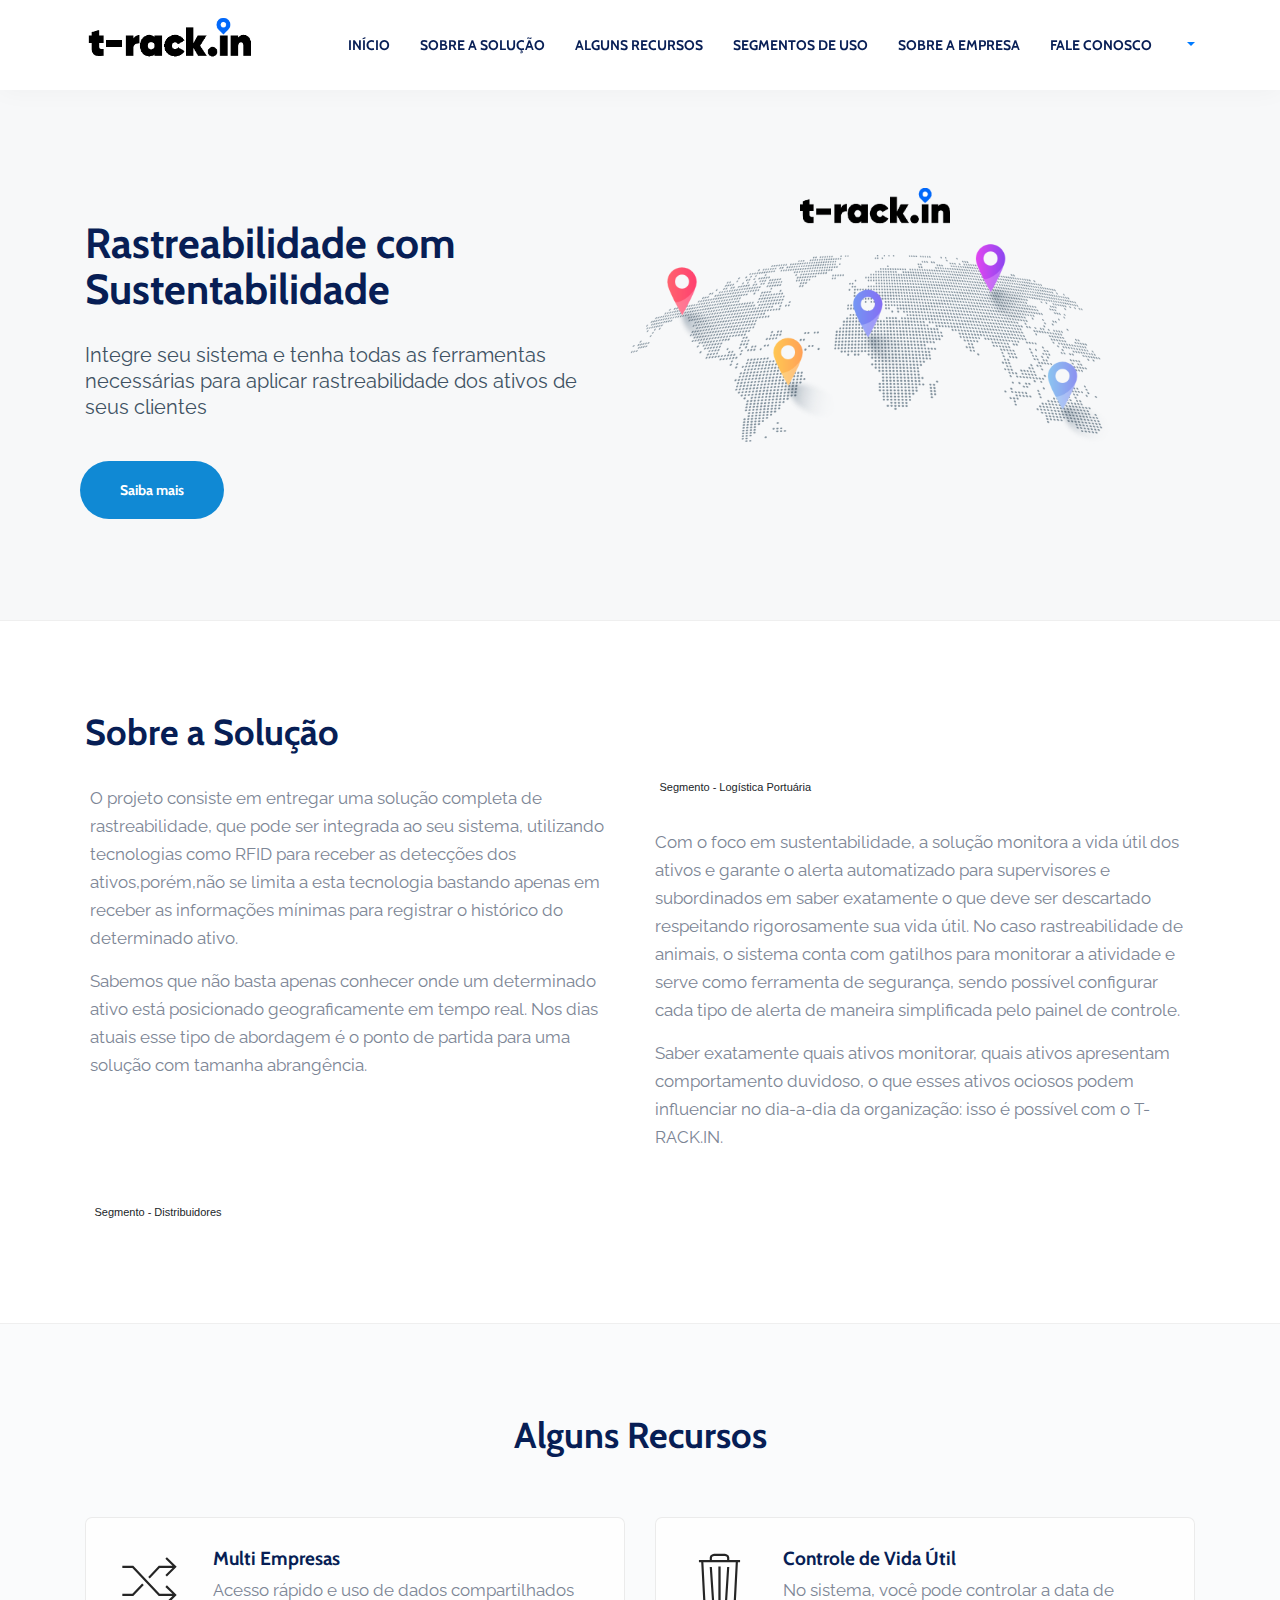
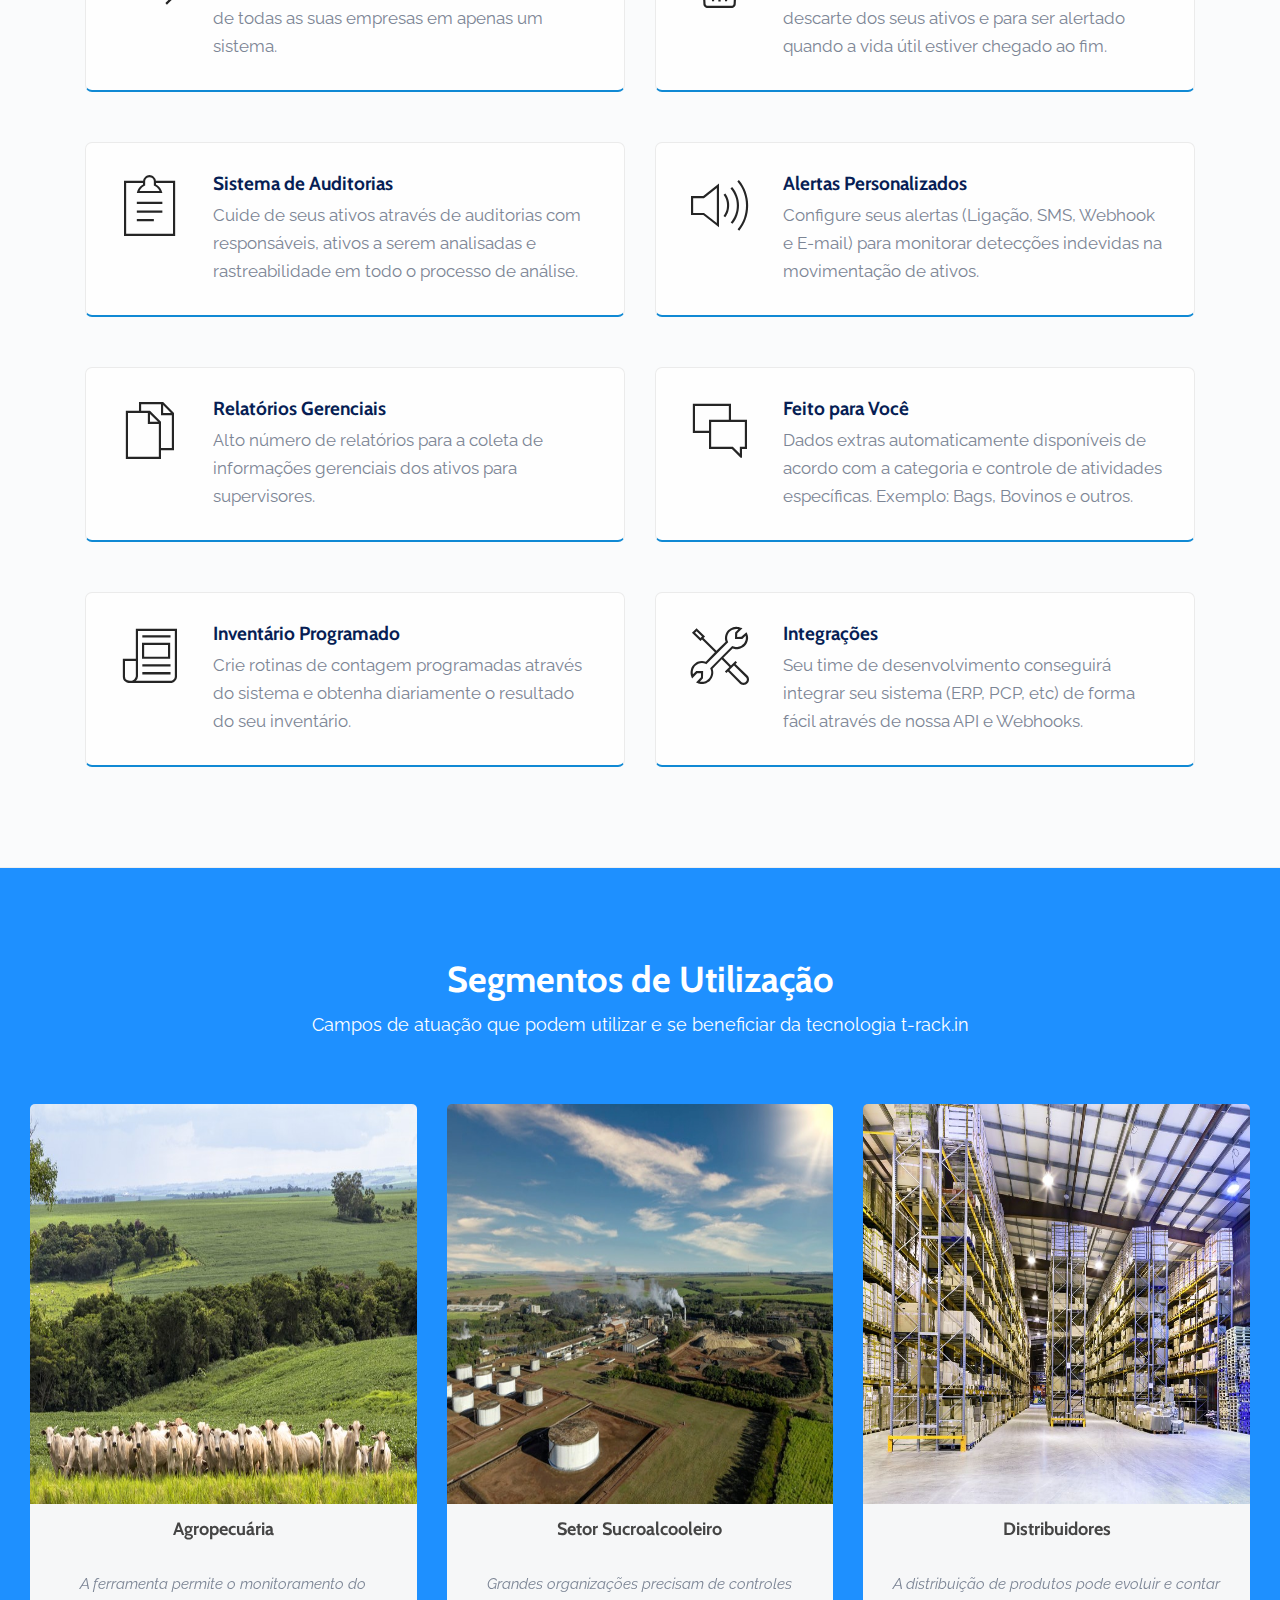
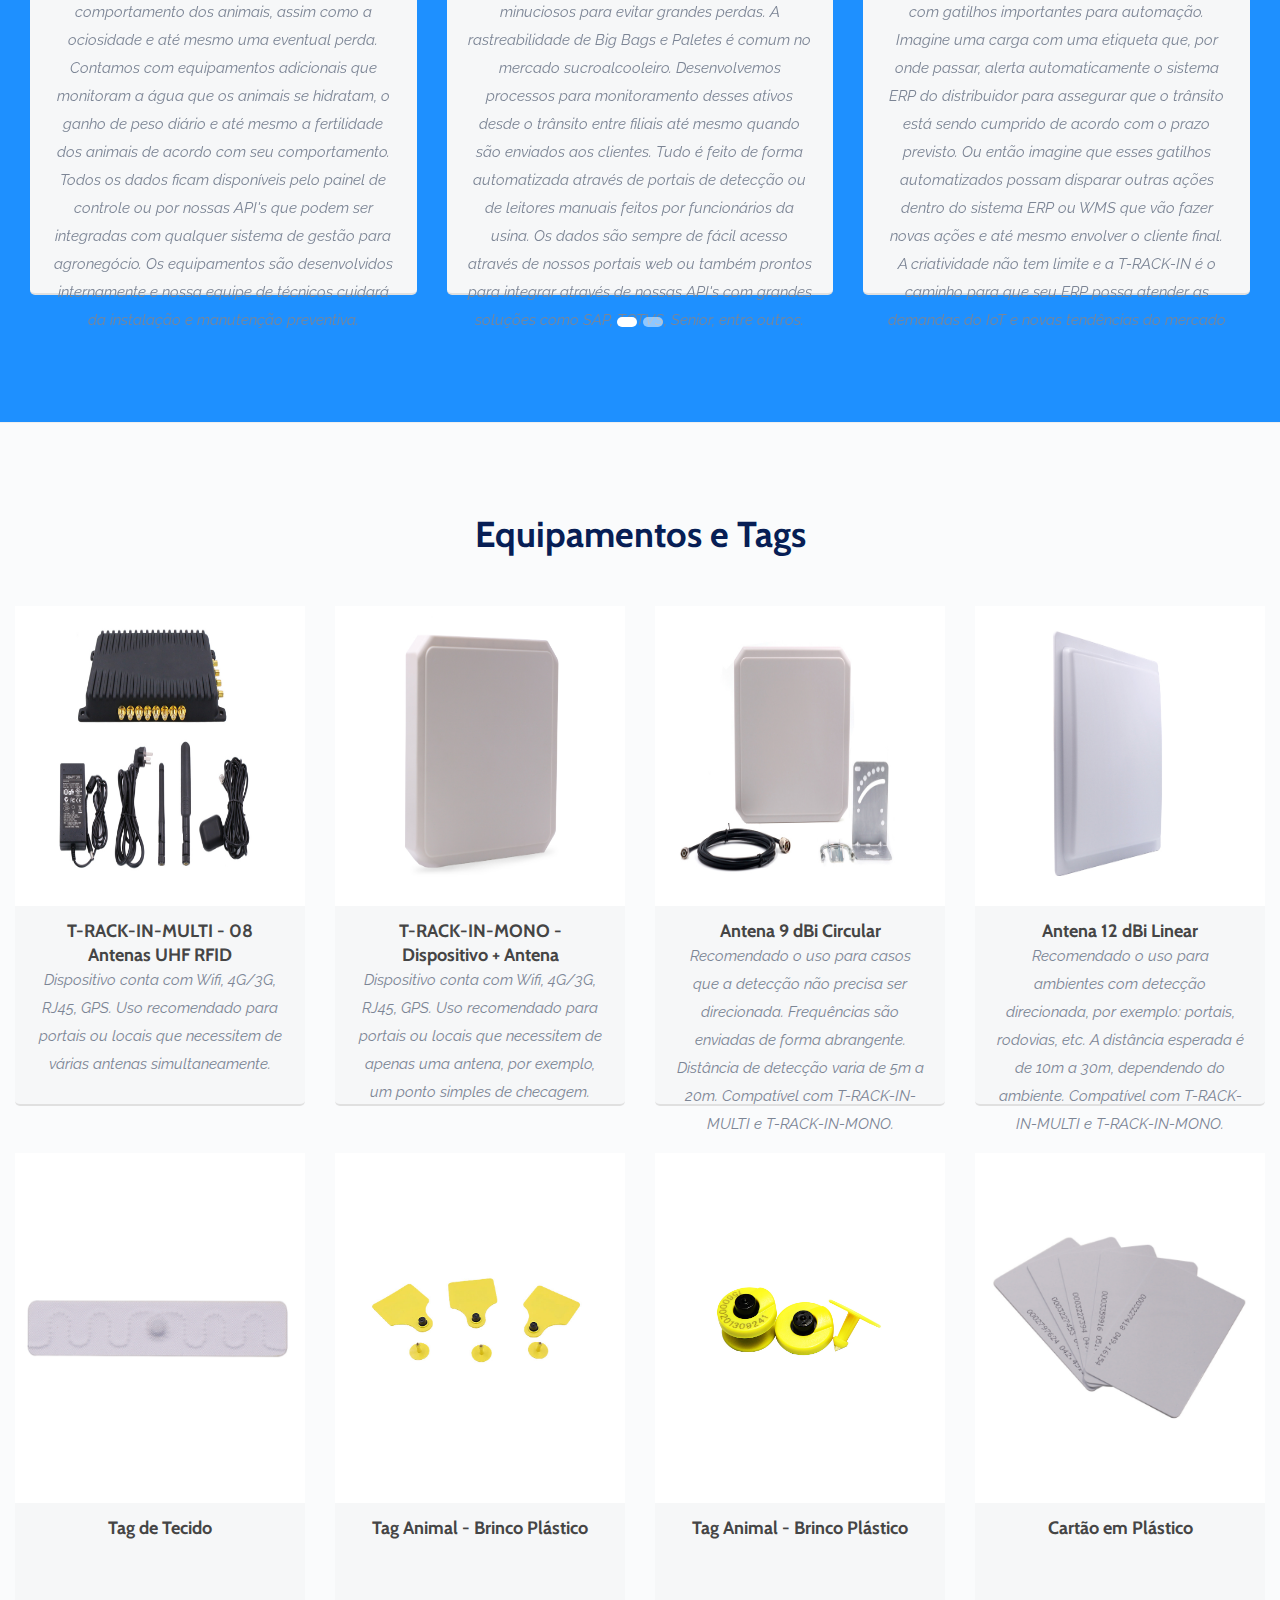
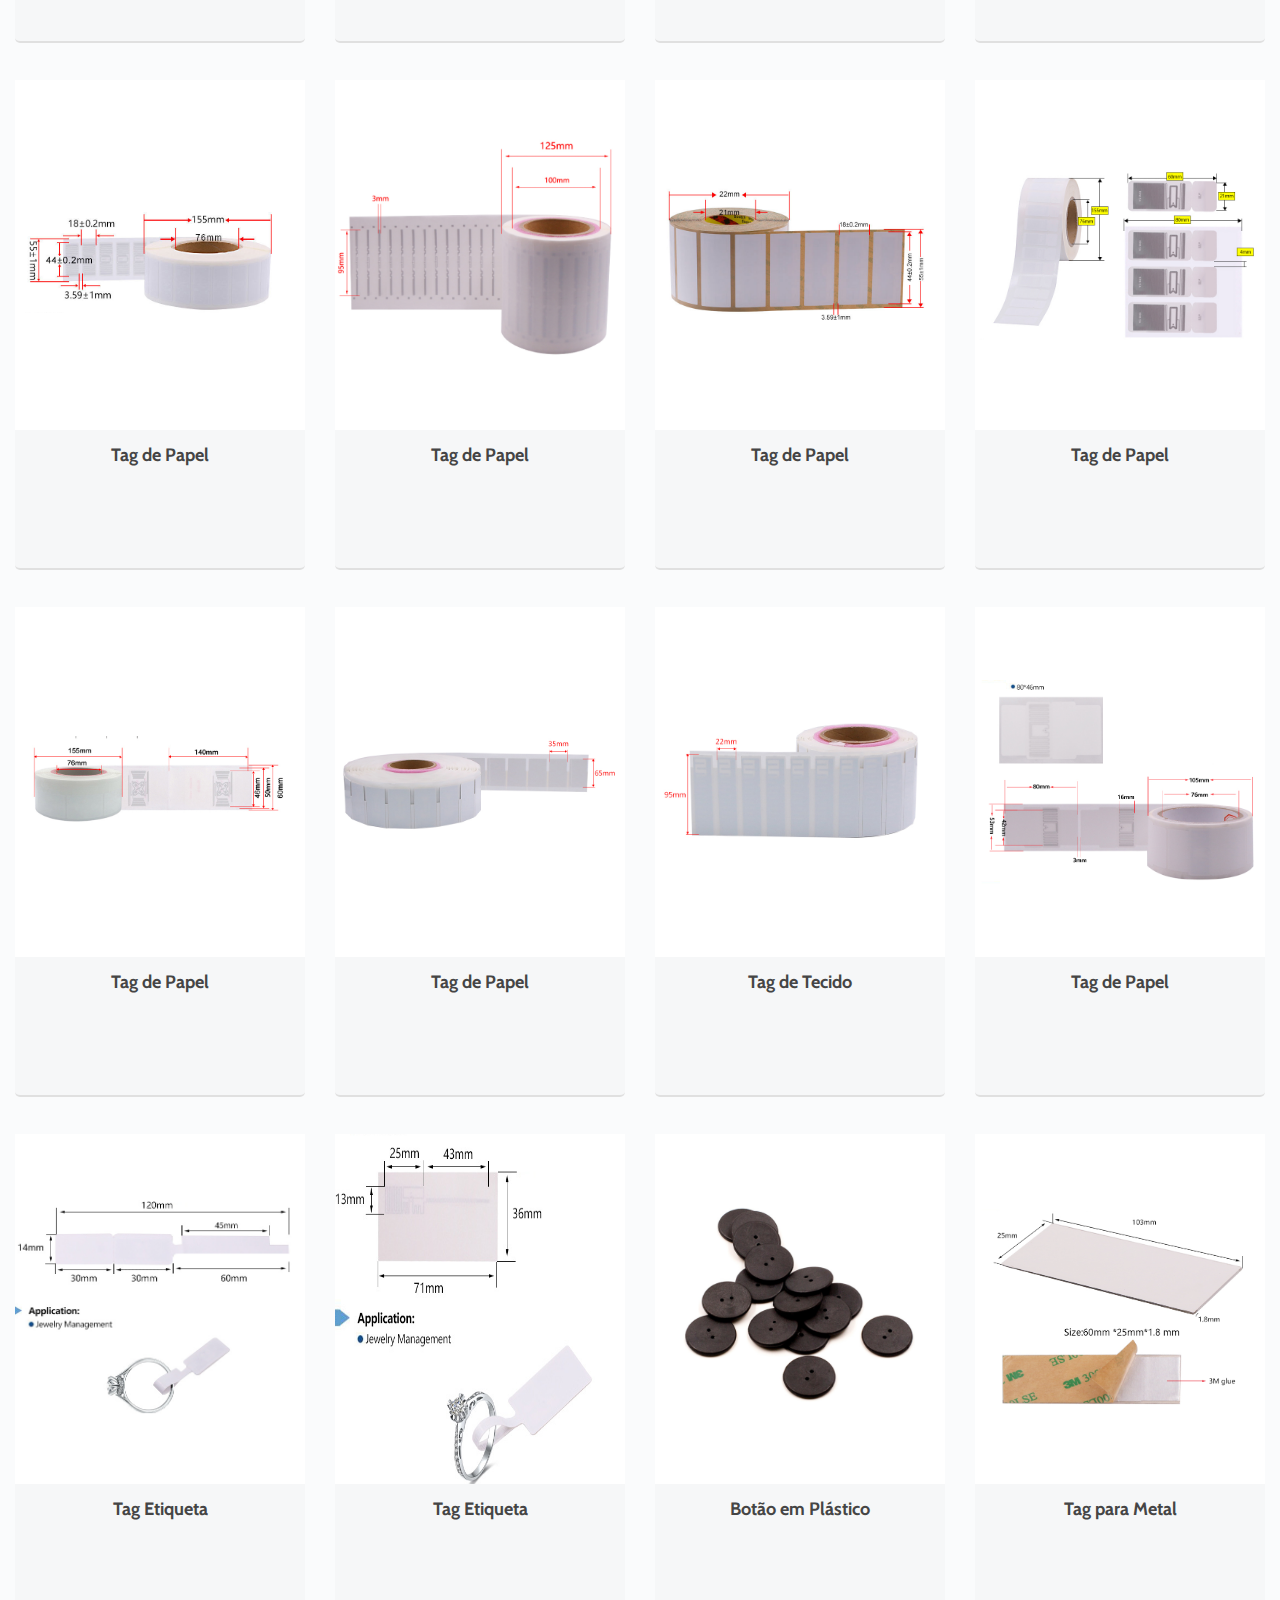
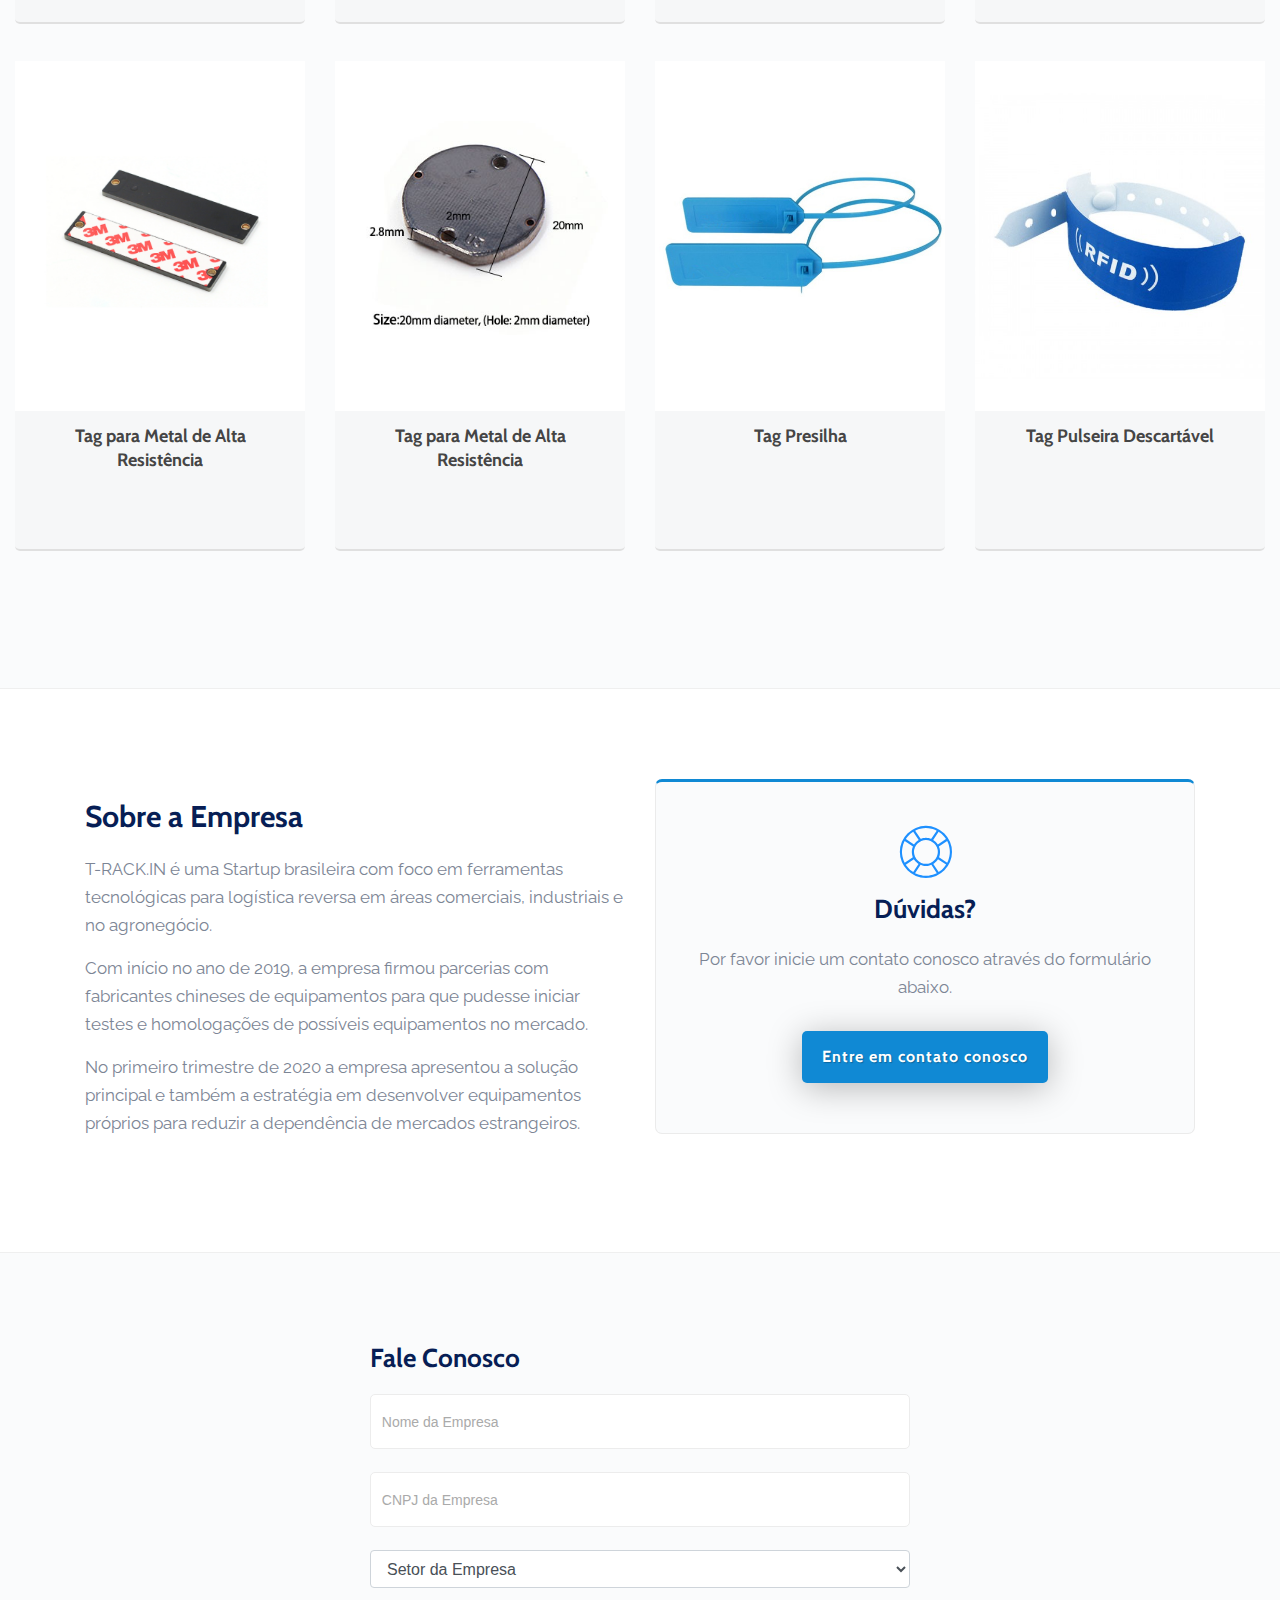
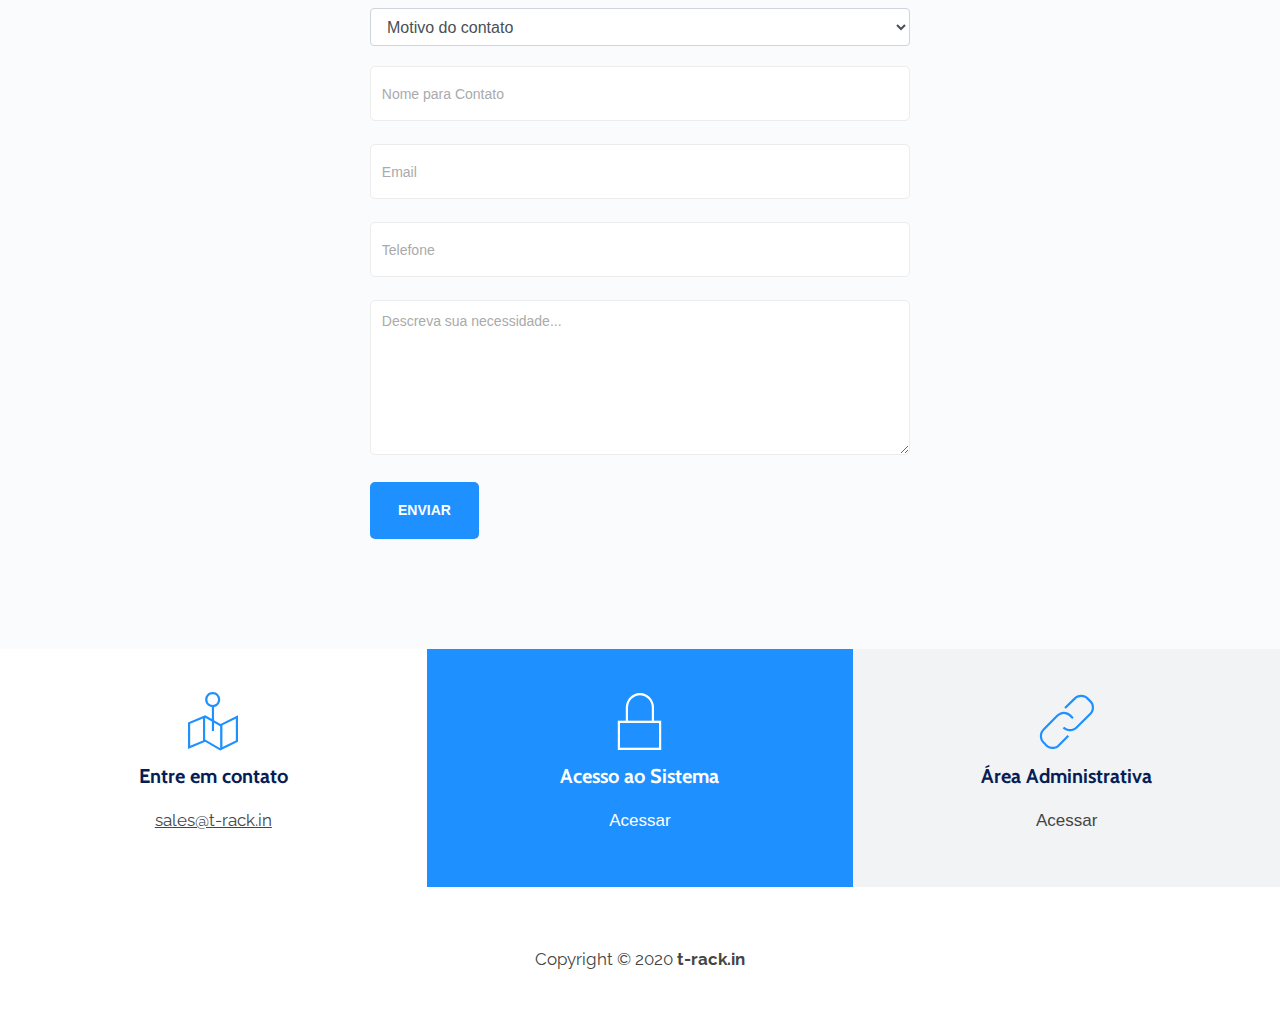
==== commit ff2d3e46: "Merge branch 'master' of github.com:t-rack-in/www" ====
--- a/index.html
+++ b/index.html
@@ -435,7 +435,7 @@
                         <div class="col-md-3 col-sm-6">
                             <figure class="gallery-item">
                                 <div class="w-100 bg-white d-flex align-items-center justify-content-center" style="height: 350px;">
-                                    <img src="images/tags-tecido.png" alt="pic" style="max-width: 100%;">
+                                    <img src="images/tags-tecido.png" alt="pic" style="max-width: 100%; max-height: 350px;">
                                 </div>
                                 <div class="portfolio-box">
                                     <h3><a href="#">Tag de Tecido</a></h3>
@@ -445,7 +445,7 @@
                         <div class="col-md-3 col-sm-6">
                             <figure class="gallery-item">
                                 <div class="w-100 bg-white d-flex align-items-center justify-content-center" style="height: 350px;">
-                                    <img src="images/tags-brincos-1.png" alt="pic" style="max-width: 100%;">
+                                    <img src="images/tags-brincos-1.png" alt="pic" style="max-width: 100%; max-height: 350px;">
                                 </div>
                                 <div class="portfolio-box">
                                     <h3><a href="#">Tag Animal - Brinco Plástico</a></h3>
@@ -455,7 +455,7 @@
                         <div class="col-md-3 col-sm-6">
                             <figure class="gallery-item">
                                 <div class="w-100 bg-white d-flex align-items-center justify-content-center" style="height: 350px;">
-                                    <img src="images/tags-brincos-2.png" alt="pic" style="max-width: 100%;">
+                                    <img src="images/tags-brincos-2.png" alt="pic" style="max-width: 100%; max-height: 350px;">
                                 </div>
                                 <div class="portfolio-box">
                                     <h3><a href="#">Tag Animal - Brinco Plástico</a></h3>
@@ -465,7 +465,7 @@
                         <div class="col-md-3 col-sm-6">
                             <figure class="gallery-item">
                                 <div class="w-100 bg-white d-flex align-items-center justify-content-center" style="height: 350px;">
-                                    <img src="images/tags-cartao.png" alt="pic" style="max-width: 100%;">
+                                    <img src="images/tags-cartao.png" alt="pic" style="max-width: 100%; max-height: 350px;">
                                 </div>
                                 <div class="portfolio-box">
                                     <h3><a href="#">Cartão em Plástico</a></h3>
@@ -477,7 +477,7 @@
                         <div class="col-md-3 col-sm-6">
                             <figure class="gallery-item">
                                 <div class="w-100 bg-white d-flex align-items-center justify-content-center" style="height: 350px;">
-                                    <img src="images/tags-papel-1.png" alt="pic" style="max-width: 100%;">
+                                    <img src="images/tags-papel-1.png" alt="pic" style="max-width: 100%; max-height: 350px;">
                                 </div>
                                 <div class="portfolio-box">
                                     <h3><a href="#">Tag de Papel</a></h3>
@@ -487,7 +487,7 @@
                         <div class="col-md-3 col-sm-6">
                             <figure class="gallery-item">
                                 <div class="w-100 bg-white d-flex align-items-center justify-content-center" style="height: 350px;">
-                                    <img src="images/tags-papel-2.png" alt="pic" style="max-width: 100%;">
+                                    <img src="images/tags-papel-2.png" alt="pic" style="max-width: 100%; max-height: 350px;">
                                 </div>
                                 <div class="portfolio-box">
                                     <h3><a href="#">Tag de Papel</a></h3>
@@ -497,7 +497,7 @@
                         <div class="col-md-3 col-sm-6">
                             <figure class="gallery-item">
                                 <div class="w-100 bg-white d-flex align-items-center justify-content-center" style="height: 350px;">
-                                    <img src="images/tags-papel-3.png" alt="pic" style="max-width: 100%;">
+                                    <img src="images/tags-papel-3.png" alt="pic" style="max-width: 100%; max-height: 350px;">
                                 </div>
                                 <div class="portfolio-box">
                                     <h3><a href="#">Tag de Papel</a></h3>
@@ -507,7 +507,7 @@
                         <div class="col-md-3 col-sm-6">
                             <figure class="gallery-item">
                                 <div class="w-100 bg-white d-flex align-items-center justify-content-center" style="height: 350px;">
-                                    <img src="images/tags-papel-4.png" alt="pic" style="max-width: 100%;">
+                                    <img src="images/tags-papel-4.png" alt="pic" style="max-width: 100%; max-height: 350px;">
                                 </div>
                                 <div class="portfolio-box">
                                     <h3><a href="#">Tag de Papel</a></h3>
@@ -519,7 +519,7 @@
                         <div class="col-md-3 col-sm-6">
                             <figure class="gallery-item">
                                 <div class="w-100 bg-white d-flex align-items-center justify-content-center" style="height: 350px;">
-                                    <img src="images/tags-papel-5.png" alt="pic" style="max-width: 100%;">
+                                    <img src="images/tags-papel-5.png" alt="pic" style="max-width: 100%; max-height: 350px;">
                                 </div>
                                 <div class="portfolio-box">
                                     <h3><a href="#">Tag de Papel</a></h3>
@@ -529,7 +529,7 @@
                         <div class="col-md-3 col-sm-6">
                             <figure class="gallery-item">
                                 <div class="w-100 bg-white d-flex align-items-center justify-content-center" style="height: 350px;">
-                                    <img src="images/tags-papel-7.png" alt="pic" style="max-width: 100%;">
+                                    <img src="images/tags-papel-7.png" alt="pic" style="max-width: 100%; max-height: 350px;">
                                 </div>
                                 <div class="portfolio-box">
                                     <h3><a href="#">Tag de Papel</a></h3>
@@ -539,7 +539,7 @@
                         <div class="col-md-3 col-sm-6">
                             <figure class="gallery-item">
                                 <div class="w-100 bg-white d-flex align-items-center justify-content-center" style="height: 350px;">
-                                    <img src="images/tags-papel-8.png" alt="pic" style="max-width: 100%;">
+                                    <img src="images/tags-papel-8.png" alt="pic" style="max-width: 100%; max-height: 350px;">
                                 </div>
                                 <div class="portfolio-box">
                                     <h3><a href="#">Tag de Tecido</a></h3>
@@ -549,7 +549,7 @@
                         <div class="col-md-3 col-sm-6">
                             <figure class="gallery-item">
                                 <div class="w-100 bg-white d-flex align-items-center justify-content-center" style="height: 350px;">
-                                    <img src="images/tags-papel-9.png" alt="pic" style="max-width: 100%;">
+                                    <img src="images/tags-papel-9.png" alt="pic" style="max-width: 100%; max-height: 350px;">
                                 </div>
                                 <div class="portfolio-box">
                                     <h3><a href="#">Tag de Papel</a></h3>
@@ -561,7 +561,7 @@
                         <div class="col-md-3 col-sm-6">
                             <figure class="gallery-item">
                                 <div class="w-100 bg-white d-flex align-items-center justify-content-center" style="height: 350px;">
-                                    <img src="images/tags-etiqueta-1.png" alt="pic" style="max-width: 100%;">
+                                    <img src="images/tags-etiqueta-1.png" alt="pic" style="max-width: 100%; max-height: 350px;">
                                 </div>
                                 <div class="portfolio-box">
                                     <h3><a href="#">Tag Etiqueta</a></h3>
@@ -581,7 +581,7 @@
                         <div class="col-md-3 col-sm-6">
                             <figure class="gallery-item">
                                 <div class="w-100 bg-white d-flex align-items-center justify-content-center" style="height: 350px;">
-                                    <img src="images/tags-botao.png" alt="pic" style="max-width: 100%;">
+                                    <img src="images/tags-botao.png" alt="pic" style="max-width: 100%; max-height: 350px;">
                                 </div>
                                 <div class="portfolio-box">
                                     <h3><a href="#">Botão em Plástico</a></h3>
@@ -591,7 +591,7 @@
                         <div class="col-md-3 col-sm-6">
                             <figure class="gallery-item">
                                 <div class="w-100 bg-white d-flex align-items-center justify-content-center" style="height: 350px;">
-                                    <img src="images/tags-metal.png" alt="pic" style="max-width: 100%;">
+                                    <img src="images/tags-metal.png" alt="pic" style="max-width: 100%; max-height: 350px;">
                                 </div>
                                 <div class="portfolio-box">
                                     <h3><a href="#">Tag para Metal</a></h3>
@@ -603,7 +603,7 @@
                         <div class="col-md-3 col-sm-6">
                             <figure class="gallery-item">
                                 <div class="w-100 bg-white d-flex align-items-center justify-content-center" style="height: 350px;">
-                                    <img src="images/tags-alta-resistencia-metal-2.png" alt="pic" style="max-width: 100%;">
+                                    <img src="images/tags-alta-resistencia-metal-2.png" alt="pic" style="max-width: 100%; max-height: 350px;">
                                 </div>
                                 <div class="portfolio-box">
                                     <h3><a href="#">Tag para Metal de Alta Resistência</a></h3>
@@ -613,10 +613,30 @@
                         <div class="col-md-3 col-sm-6">
                             <figure class="gallery-item">
                                 <div class="w-100 bg-white d-flex align-items-center justify-content-center" style="height: 350px;">
-                                    <img src="images/tags-alta-resistencia.png" alt="pic" style="max-width: 100%;">
+                                    <img src="images/tags-alta-resistencia.png" alt="pic" style="max-width: 100%; max-height: 350px;">
                                 </div>
                                 <div class="portfolio-box">
                                     <h3><a href="#">Tag para Metal de Alta Resistência</a></h3>
+                                </div>
+                            </figure>
+                        </div>
+                        <div class="col-md-3 col-sm-6">
+                            <figure class="gallery-item">
+                                <div class="w-100 bg-white d-flex align-items-center justify-content-center" style="height: 350px;">
+                                    <img src="images/tags-presilha.jpg" alt="pic" style="max-width: 100%; max-height: 350px;">
+                                </div>
+                                <div class="portfolio-box">
+                                    <h3><a href="#">Tag Presilha</a></h3>
+                                </div>
+                            </figure>
+                        </div>
+                        <div class="col-md-3 col-sm-6">
+                            <figure class="gallery-item">
+                                <div class="w-100 bg-white d-flex align-items-center justify-content-center" style="height: 350px;">
+                                    <img src="images/tags-pulseira-descartavel.jpg" alt="pic" style="max-width: 100%; max-height: 350px">
+                                </div>
+                                <div class="portfolio-box">
+                                    <h3><a href="#">Tag Pulseira Descartável</a></h3>
                                 </div>
                             </figure>
                         </div>
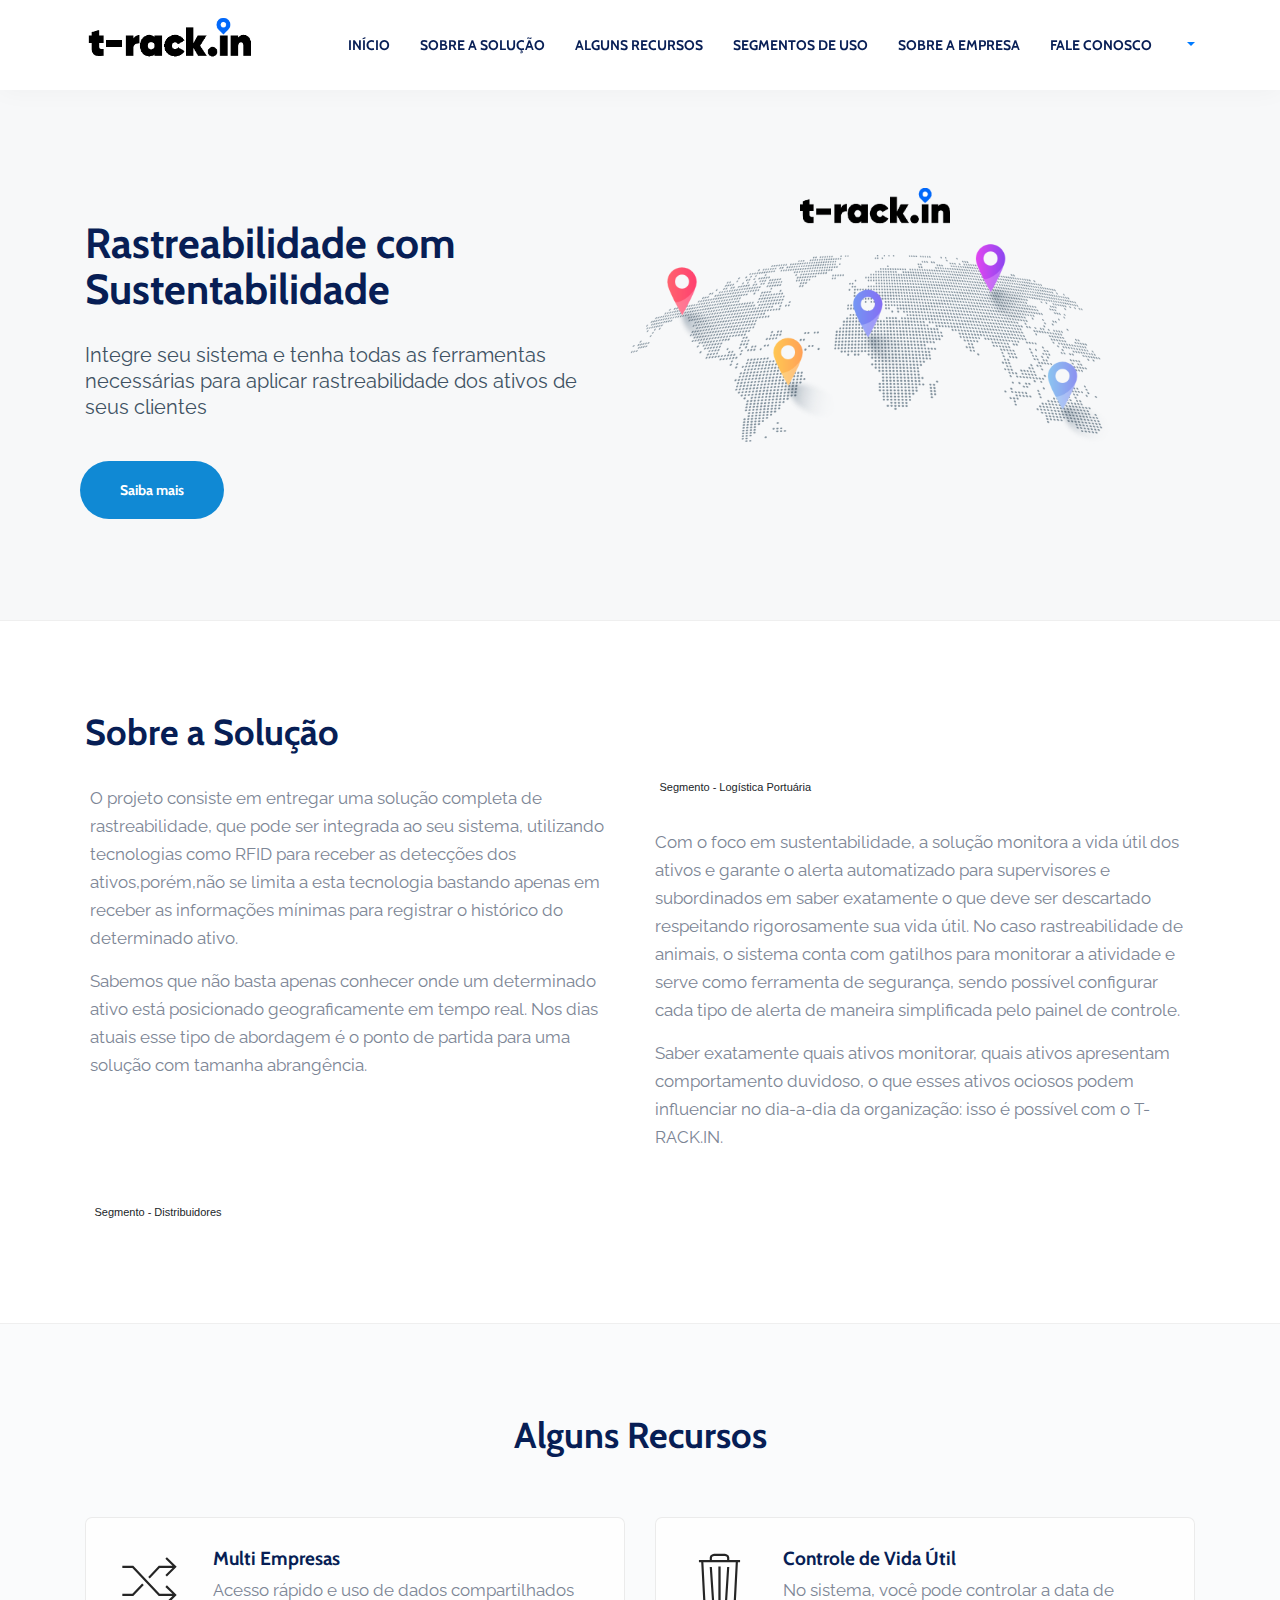
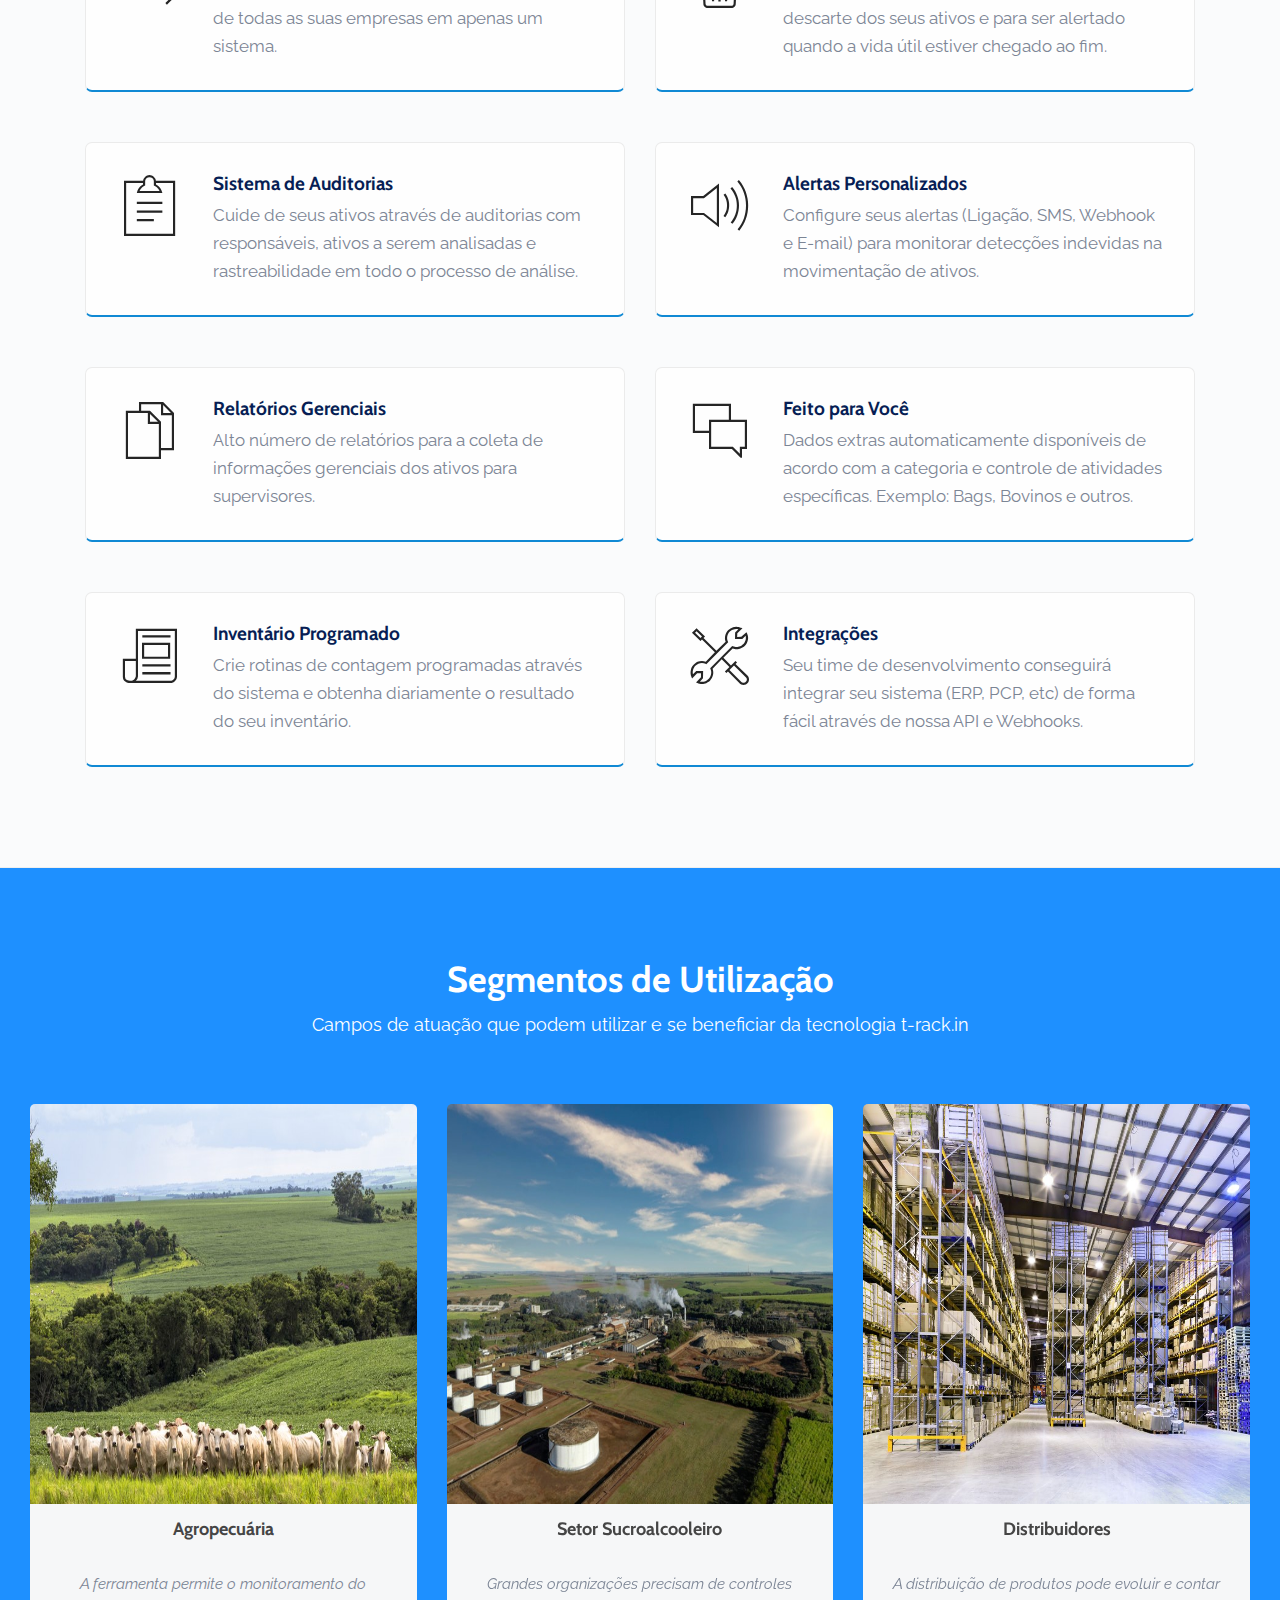
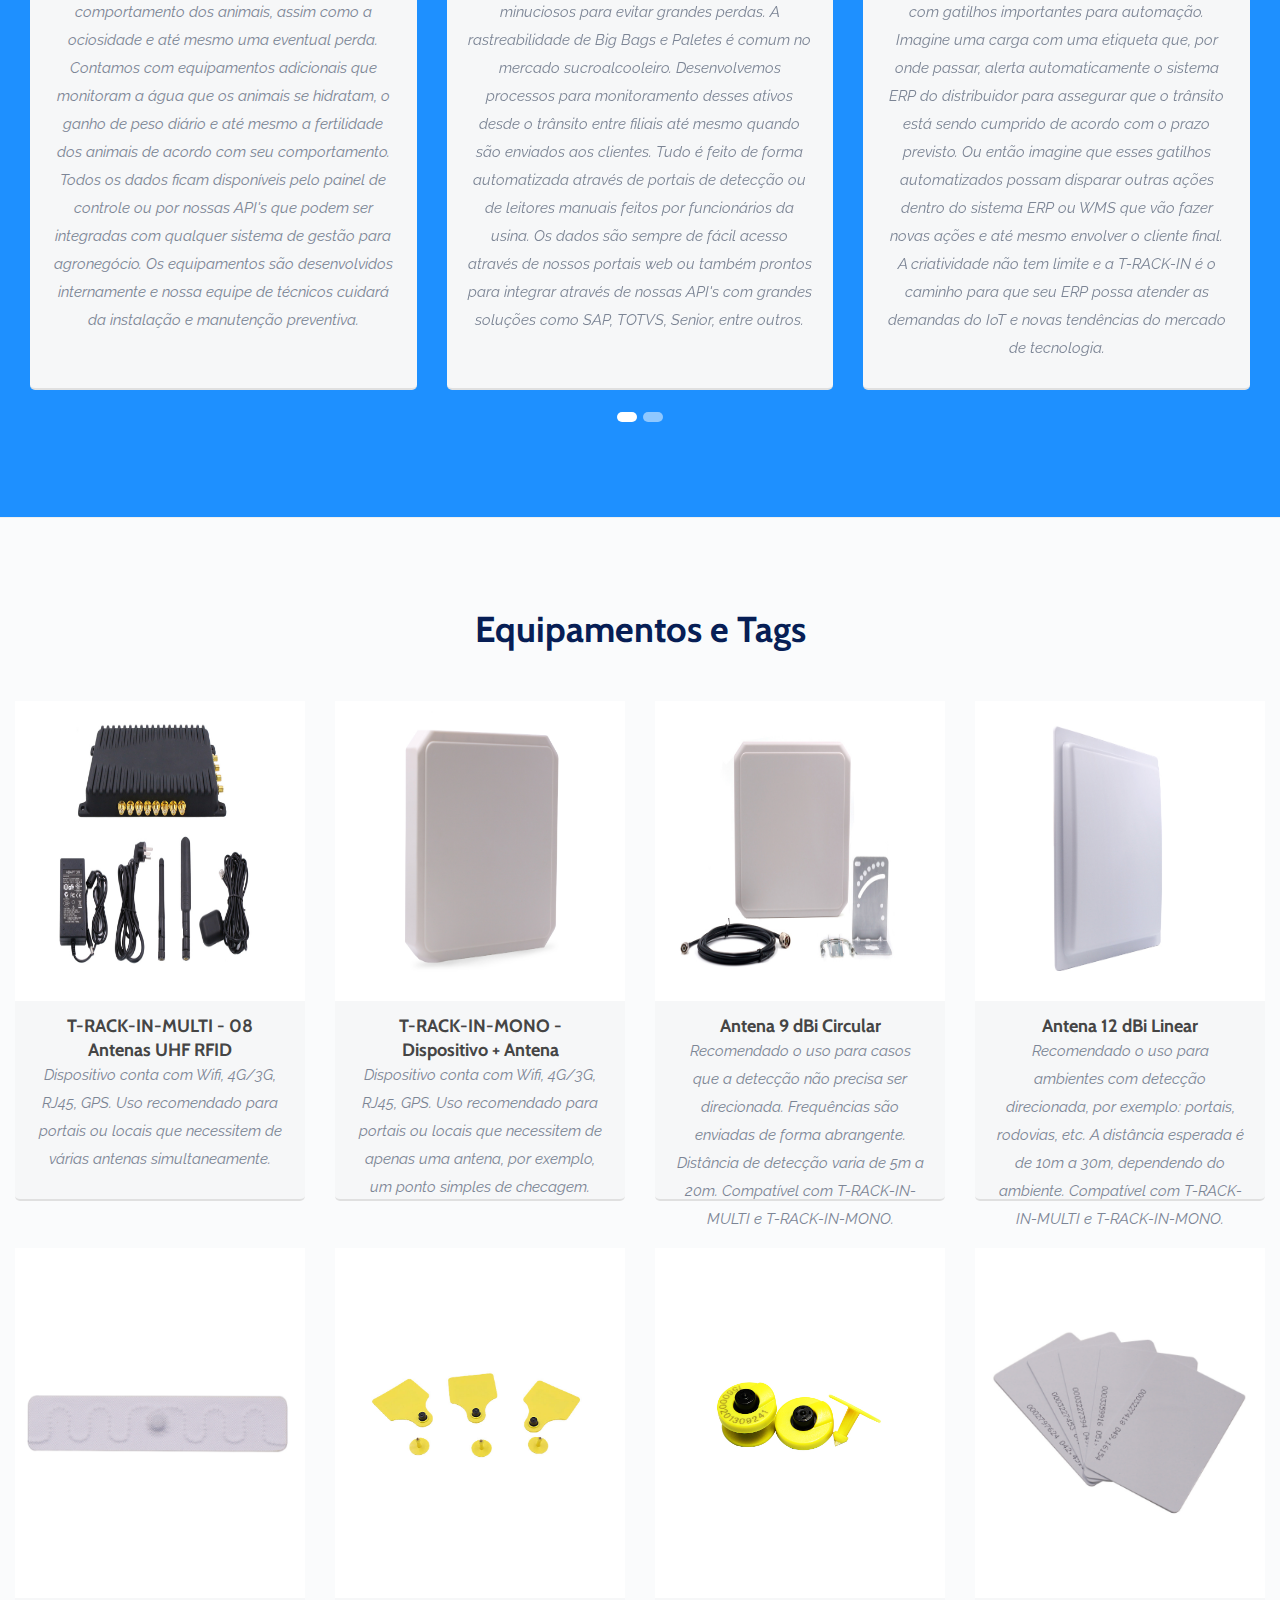
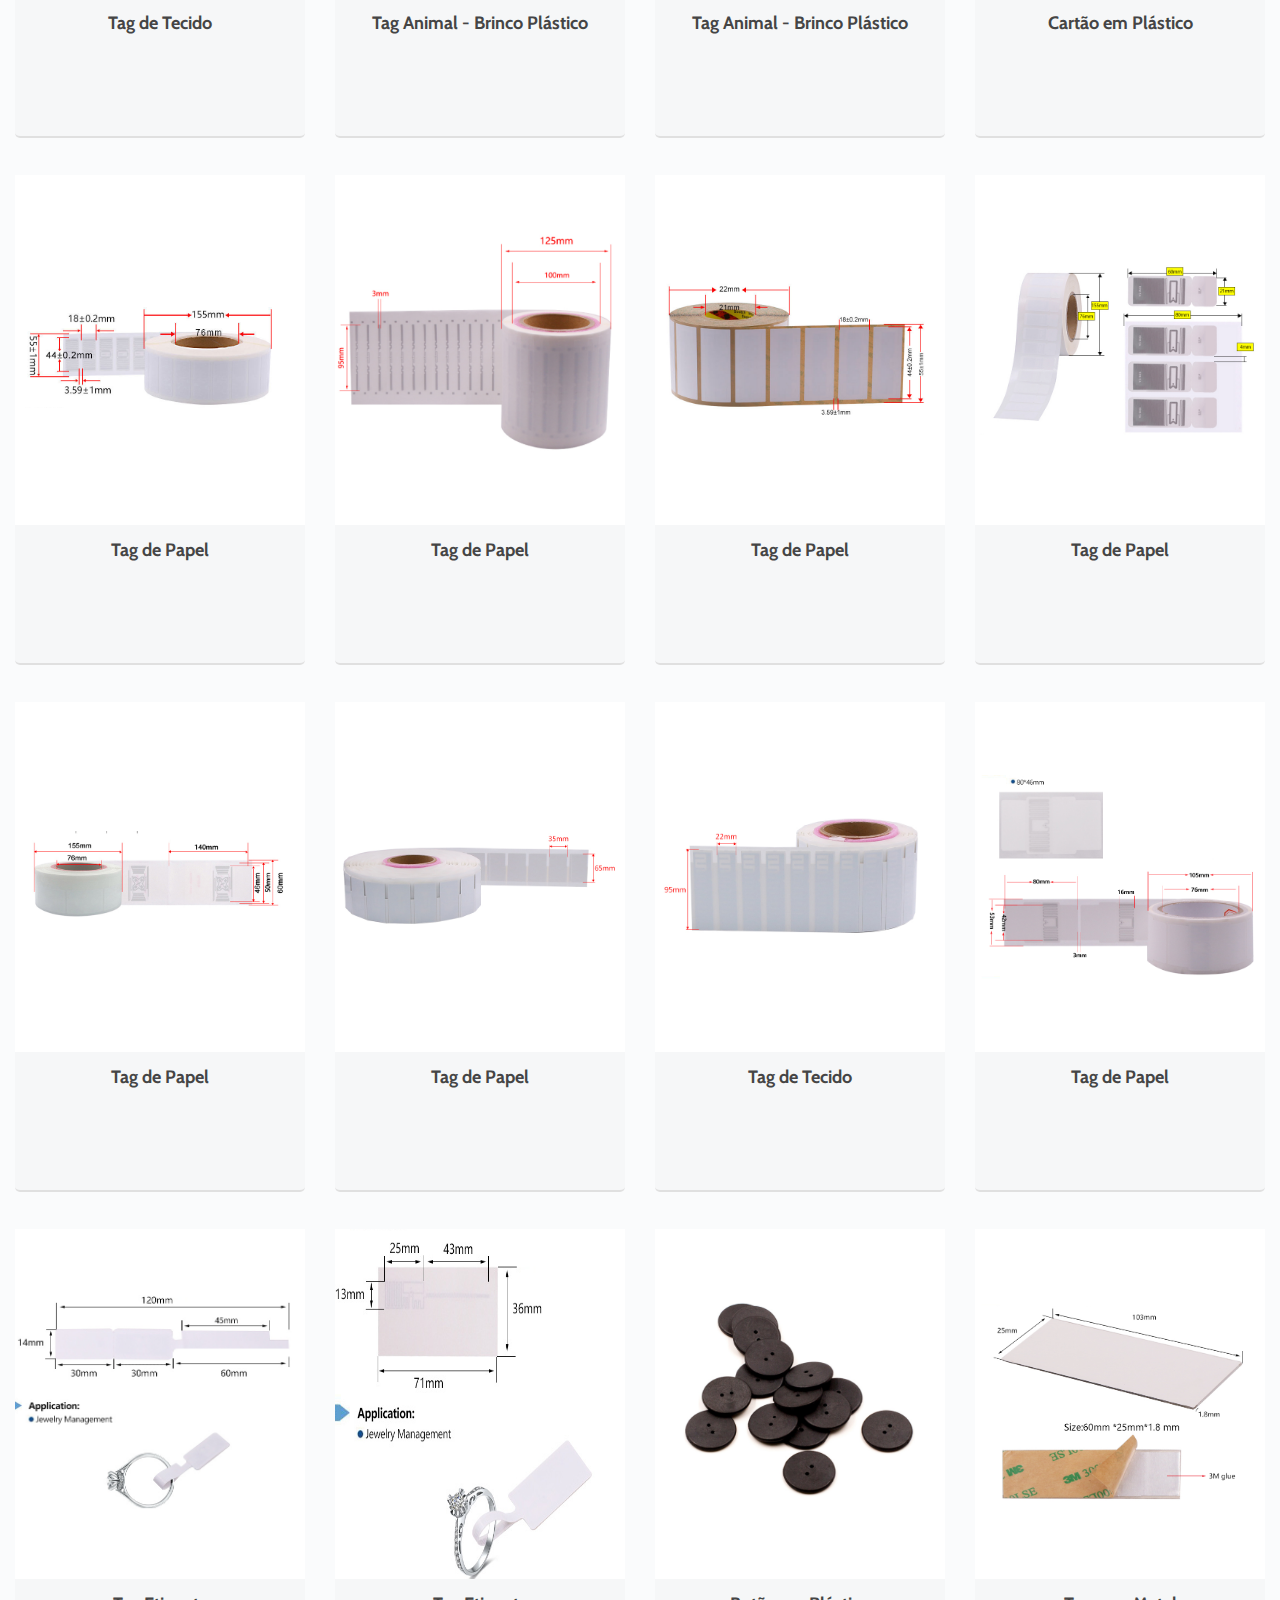
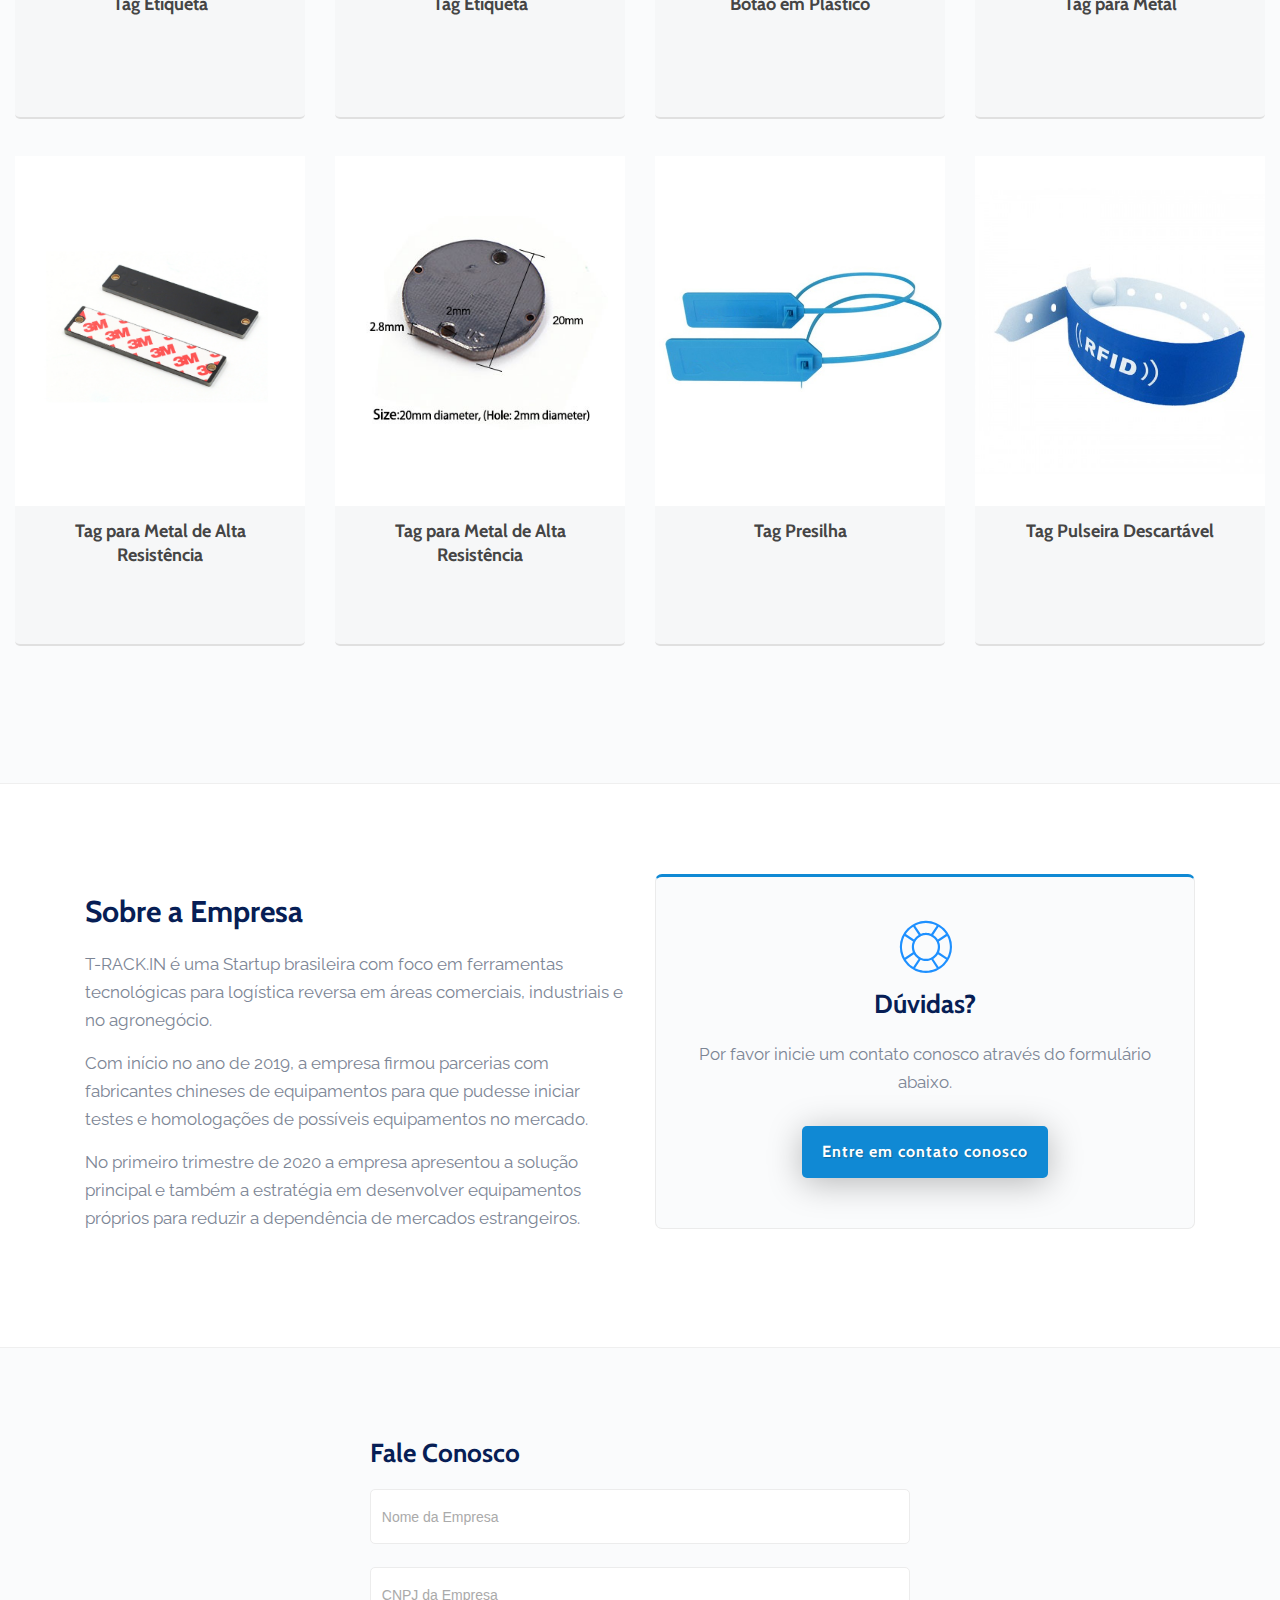
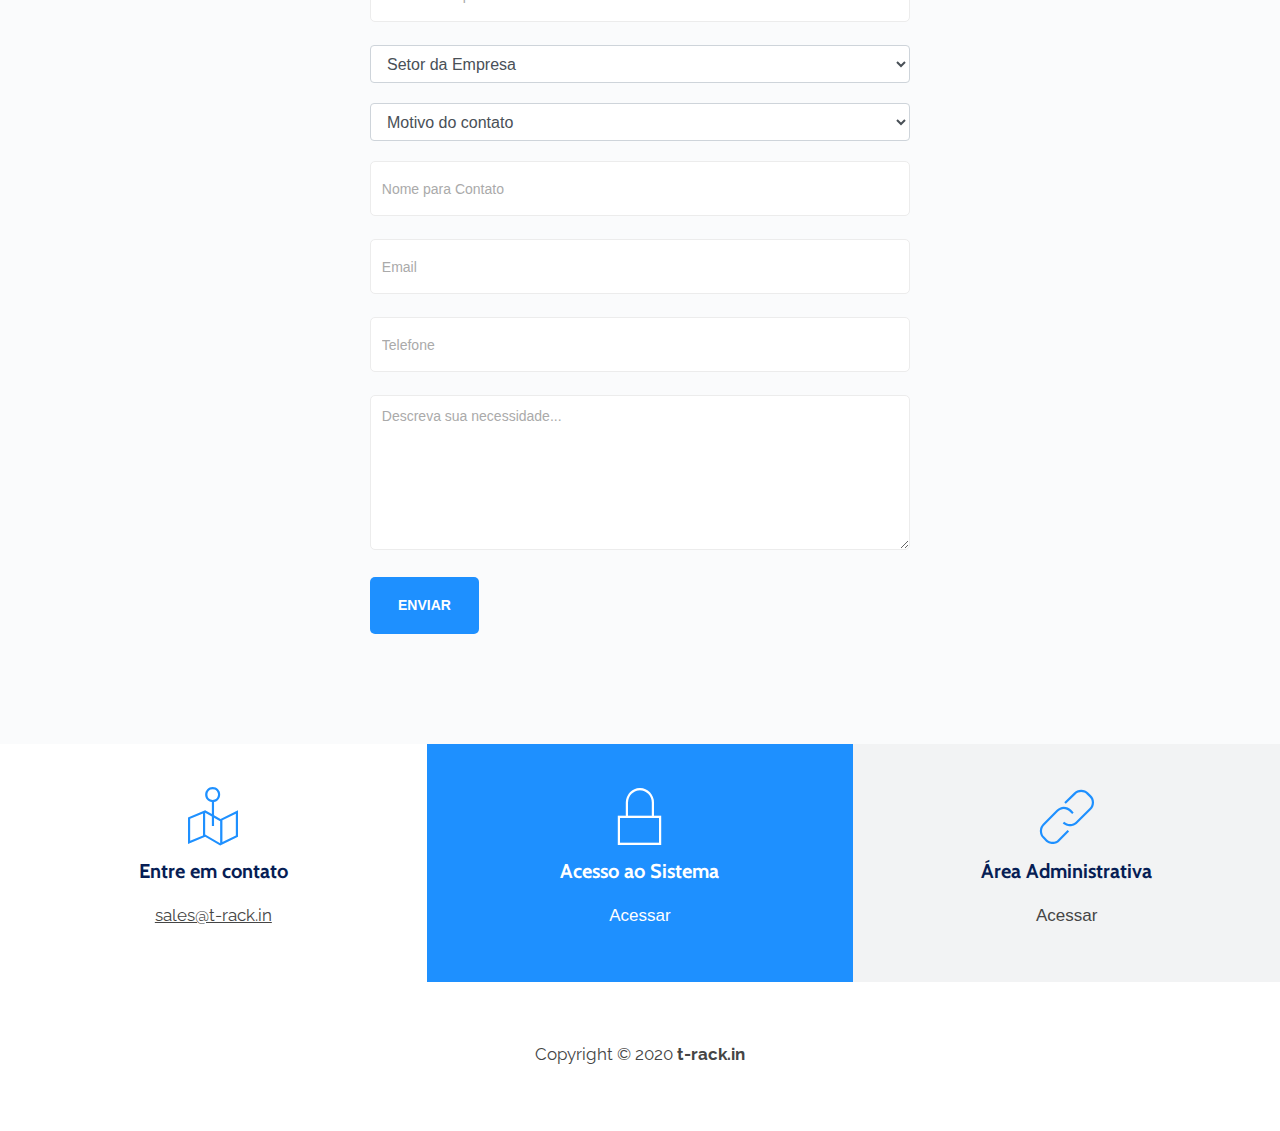
==== commit f24e5eac: "Atualizando tag pulseira." ====
--- a/index.html
+++ b/index.html
@@ -807,7 +807,19 @@
             });
         });
     </script>
-
+    <script>
+        $(document).ready(function() { checkResize(); });
+        window.addEventListener('resize', function(event) {
+            checkResize();
+        }, true);
+        function checkResize() {
+            if(window.innerWidth <= 1712) {
+                $('.portfolio-info').css('height', '435px');
+            } else {
+                $('.portfolio-info').css('height', '340px');
+            }
+        }
+    </script>
     <!--Start of Tawk.to Script-->
     <script type="text/javascript">
         var Tawk_API=Tawk_API||{}, Tawk_LoadStart=new Date();
@@ -820,7 +832,7 @@
             s0.parentNode.insertBefore(s1,s0);
         })();
     </script>
-    <!--End of Tawk.to Script—>
+    <!--End of Tawk.to Script -->
 
     <!-- Hotjar Tracking Code for https://t-rack.in/ -->
     <script>
@@ -833,7 +845,7 @@
             a.appendChild(r);
         })(window,document,'https://static.hotjar.com/c/hotjar-','.js?sv=');
     </script>
-    <!--End of Hotjar Tracking Code—>
+    <!--End of Hotjar Tracking Cod-->
 </body>
 
 </html>
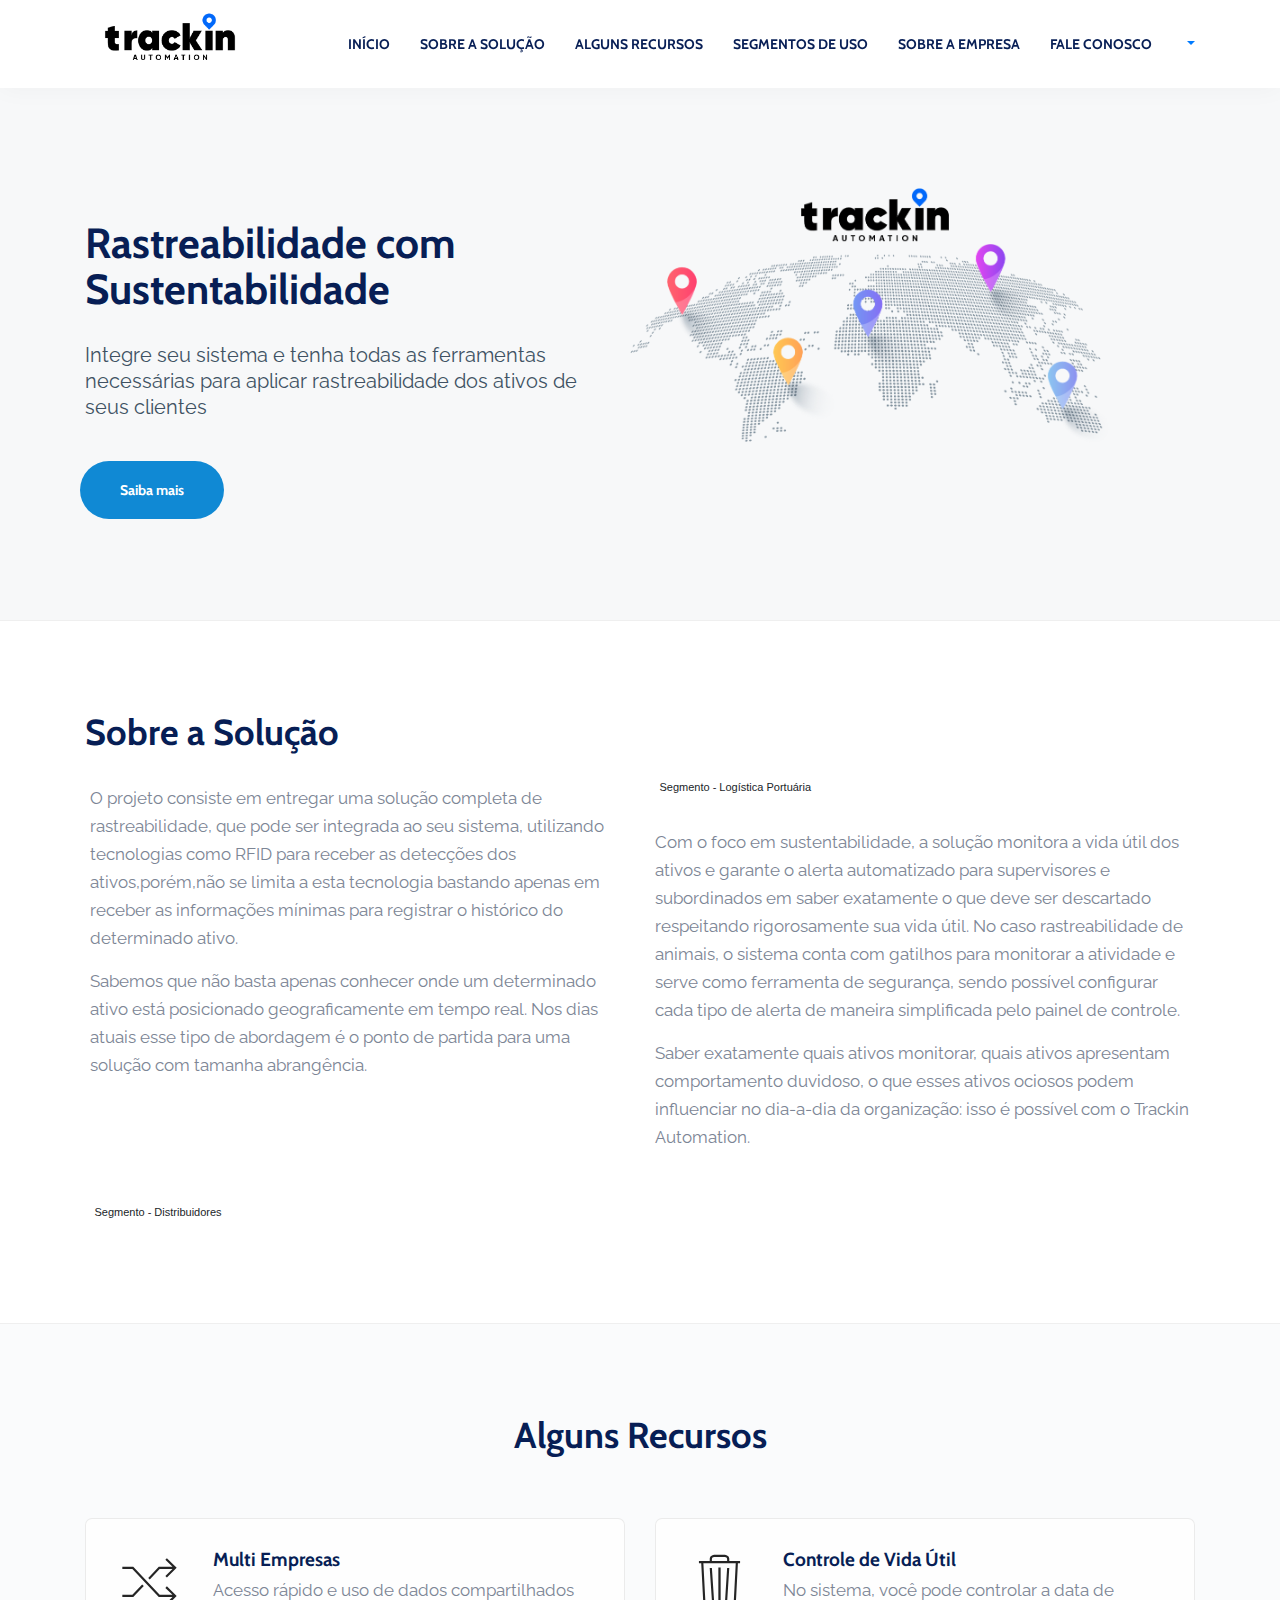
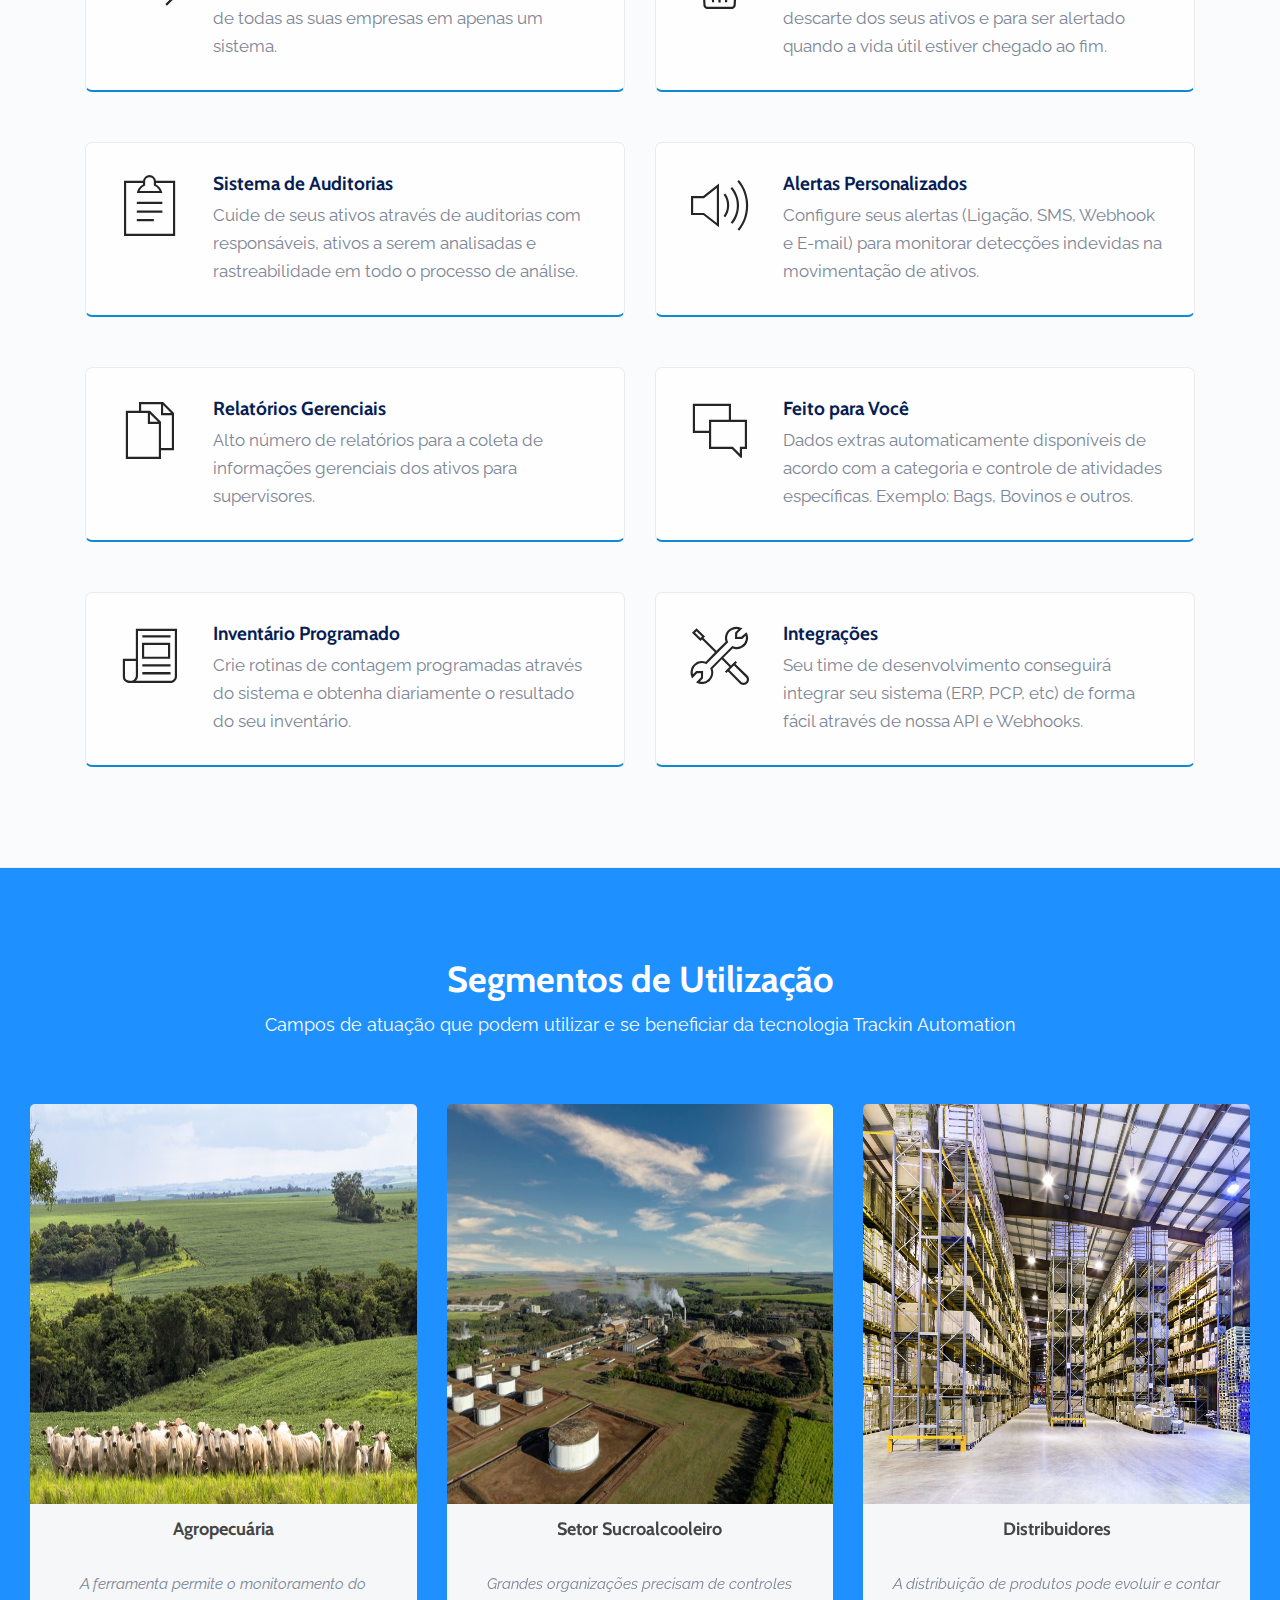
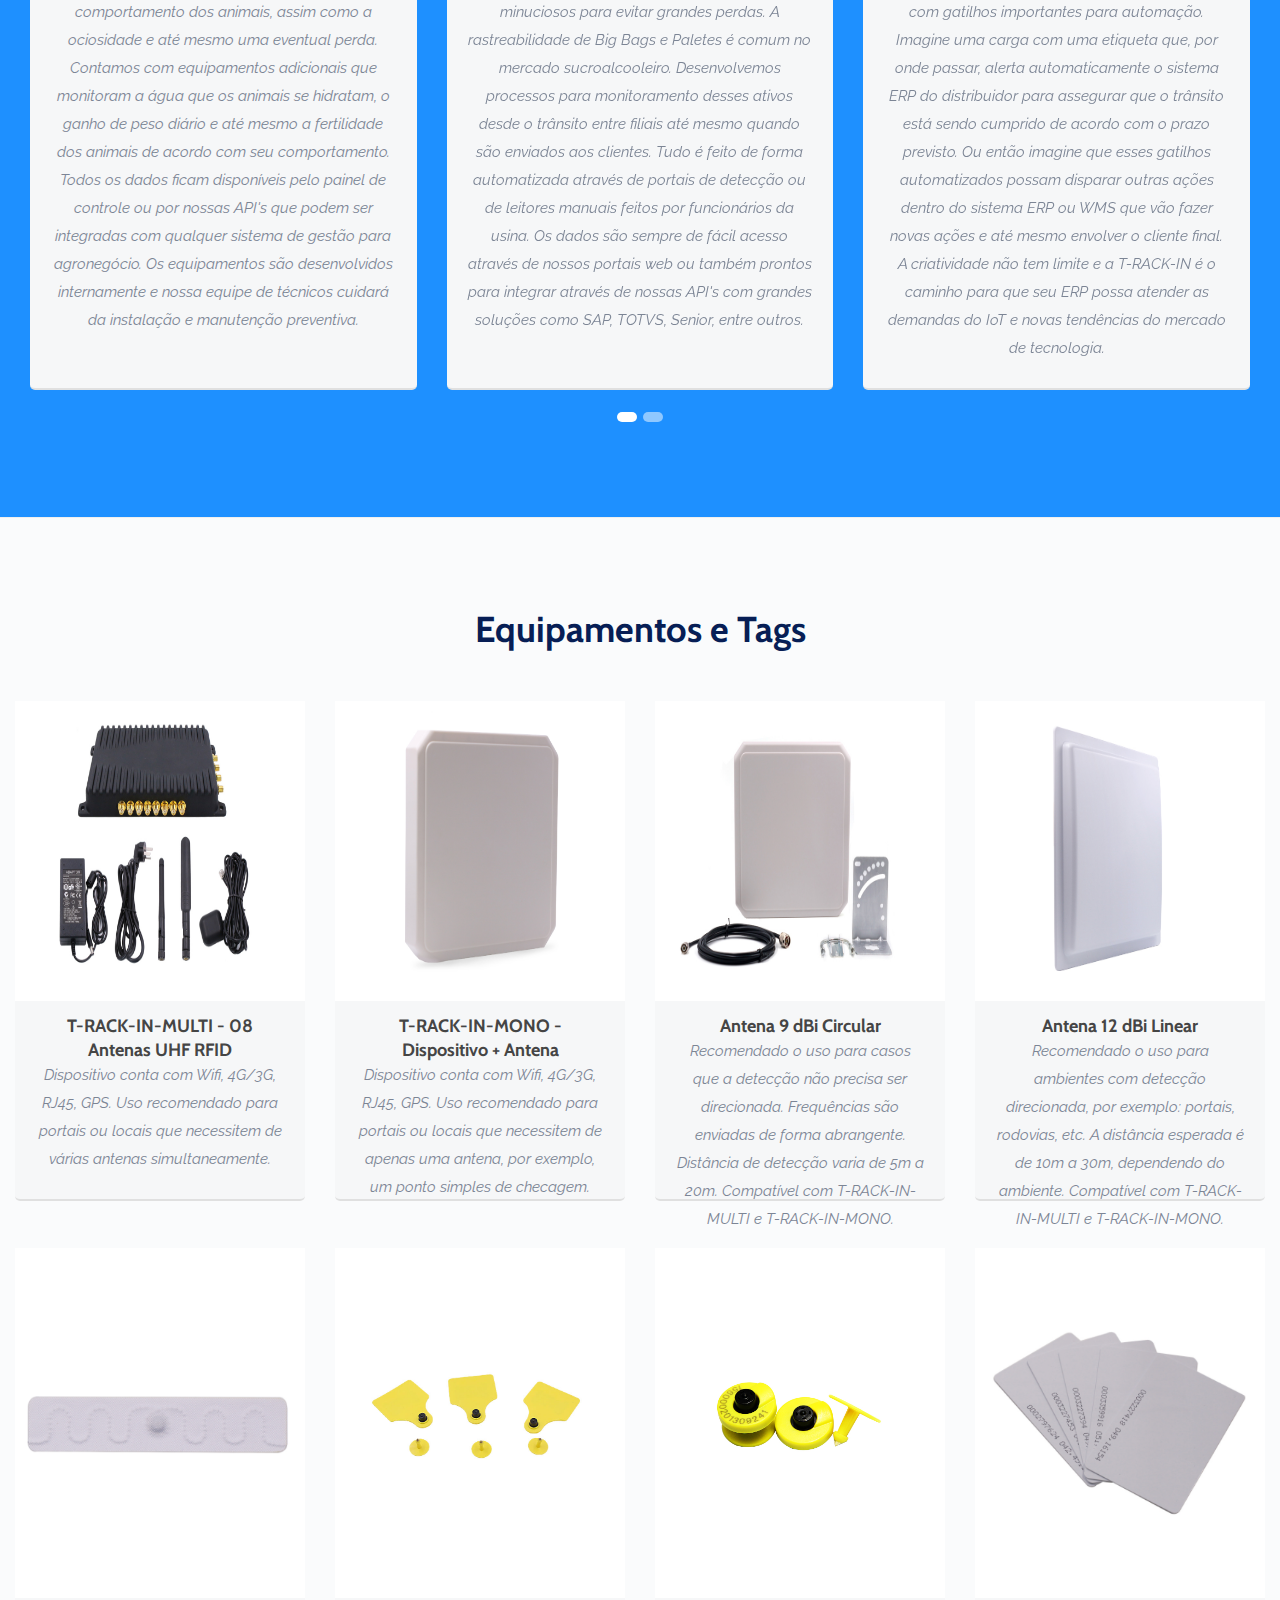
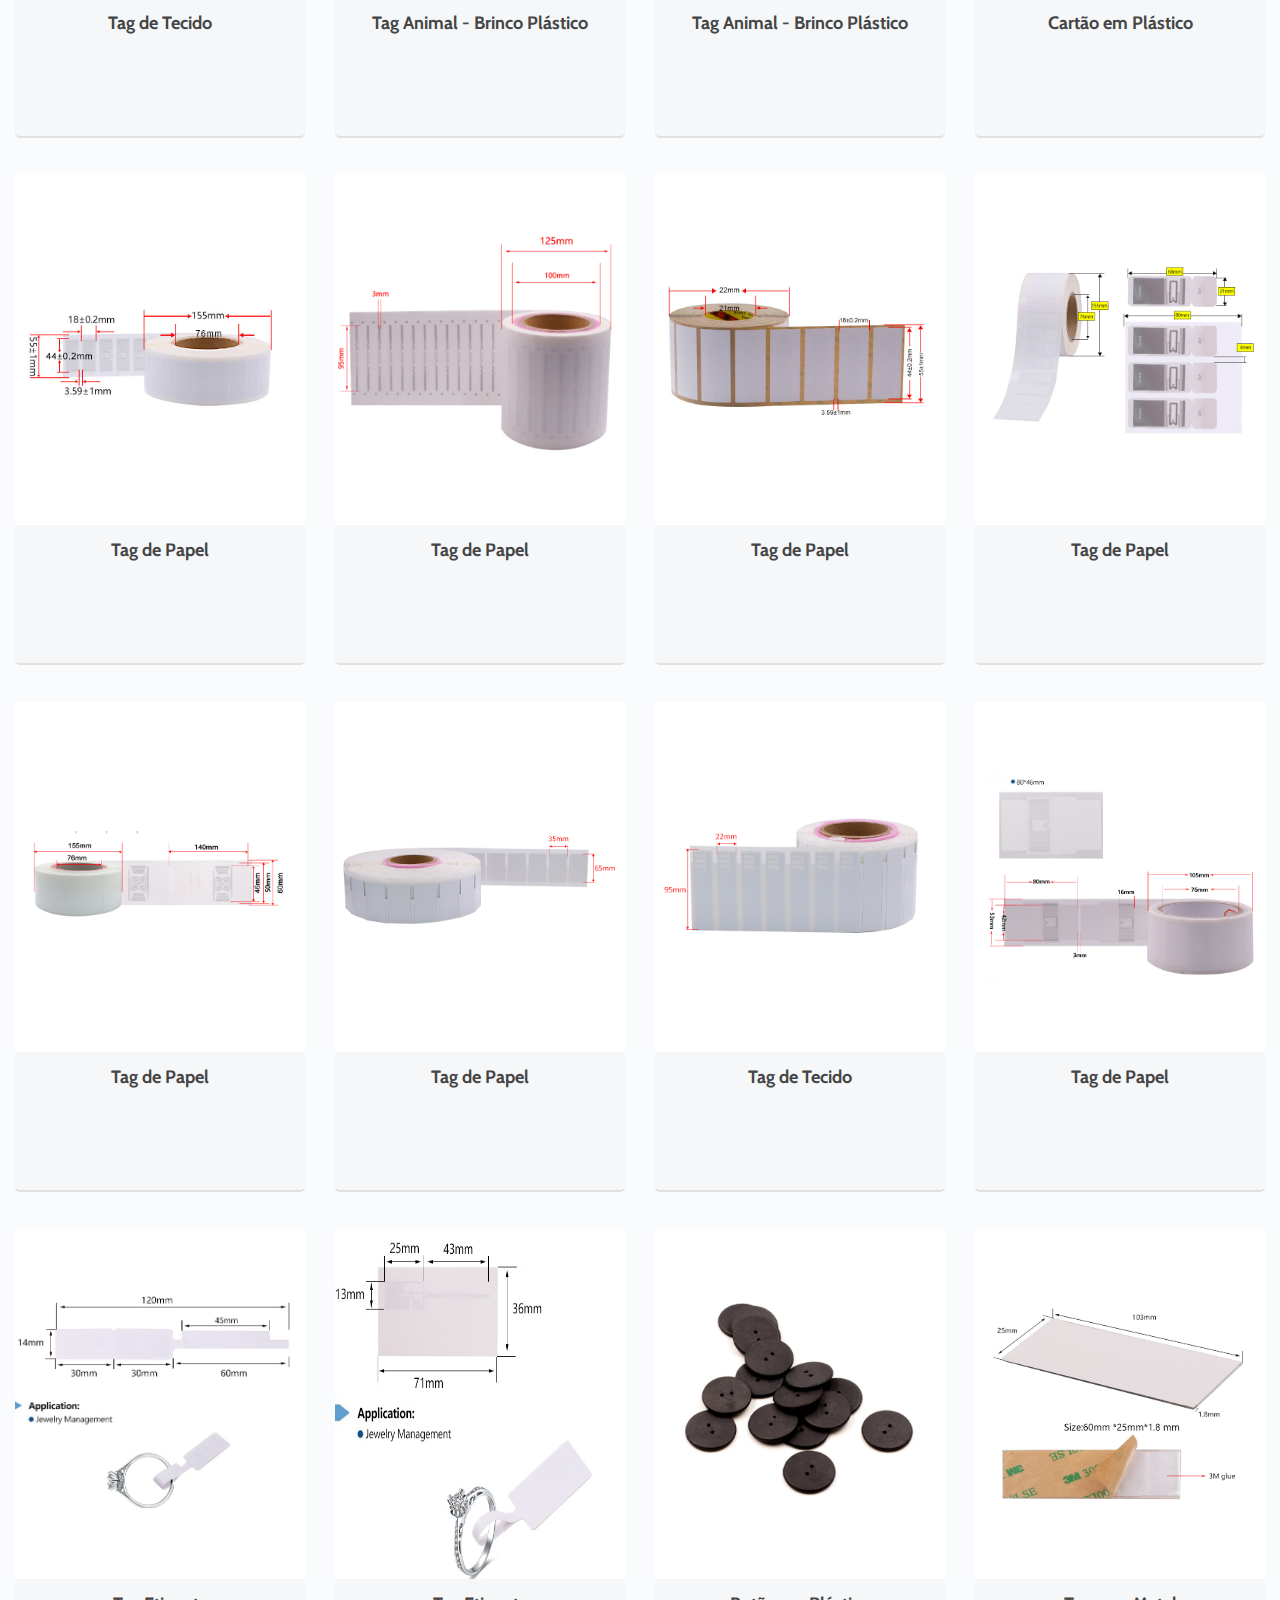
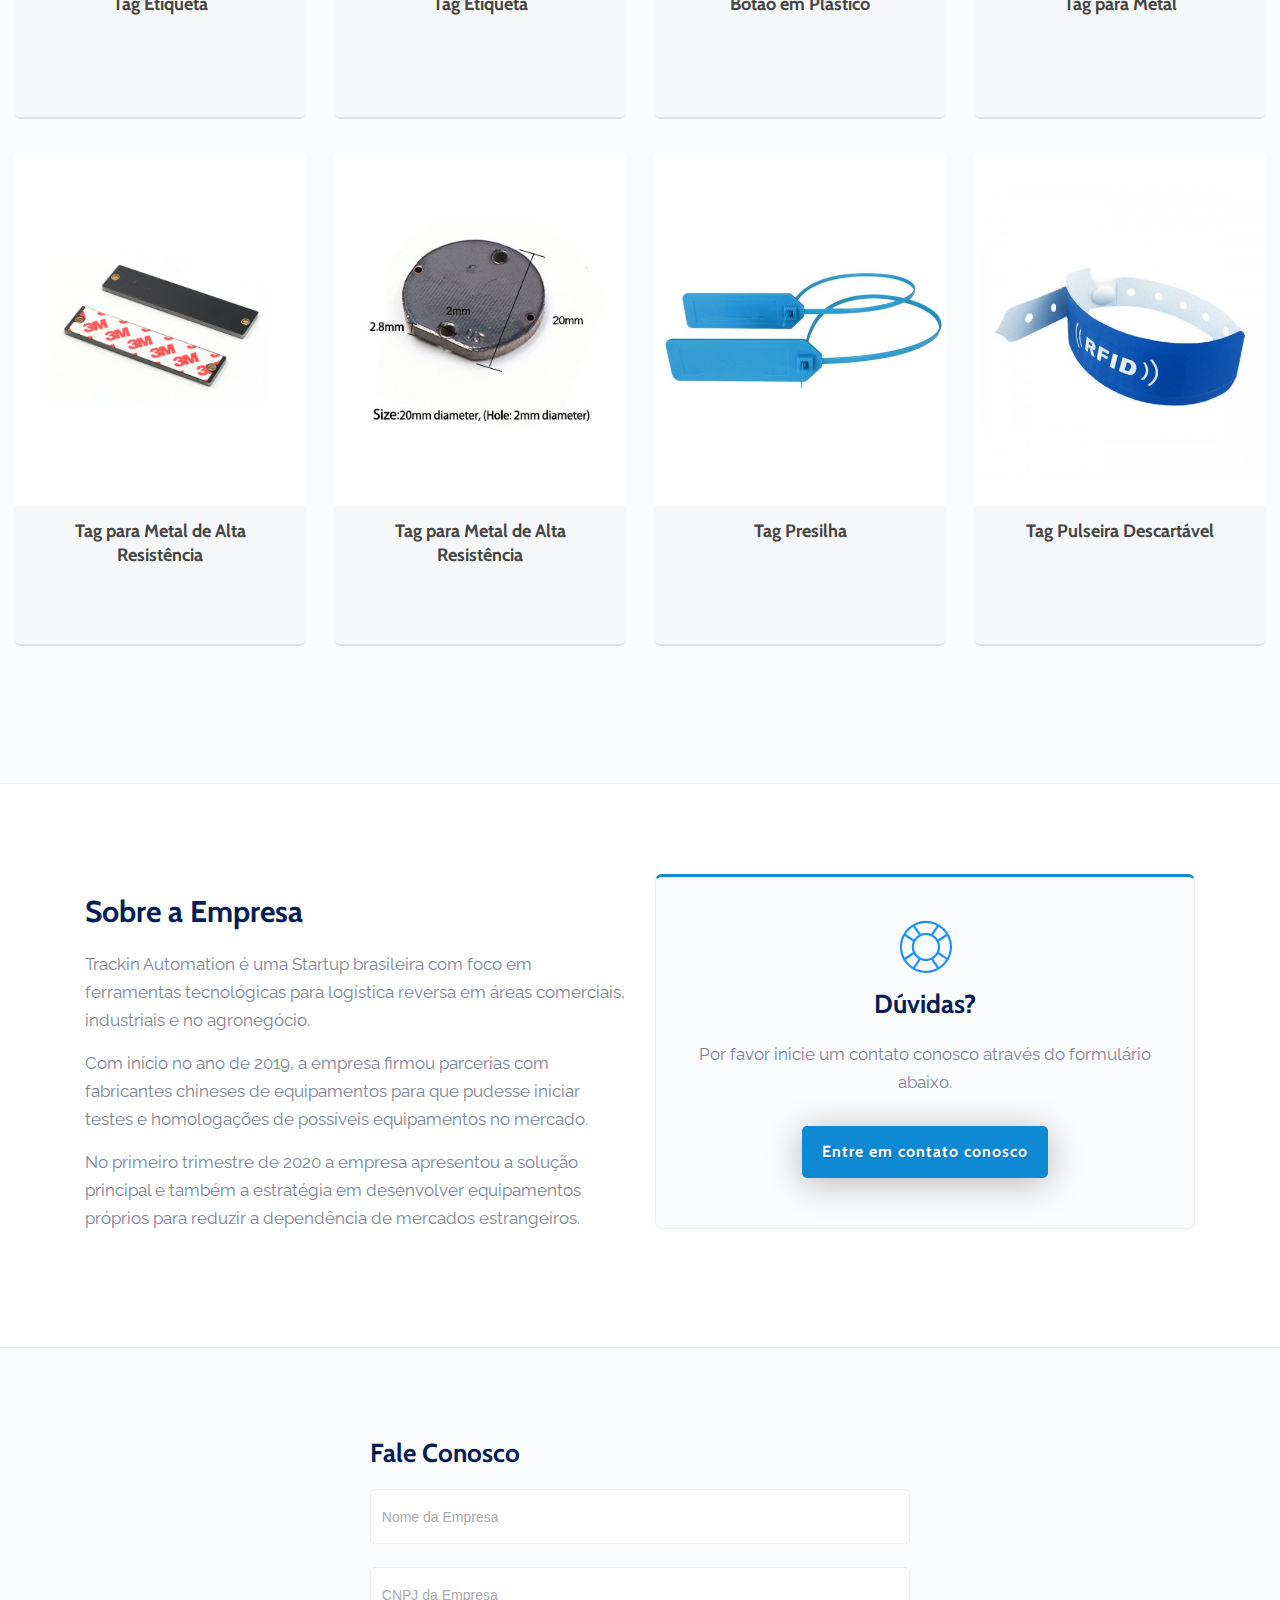
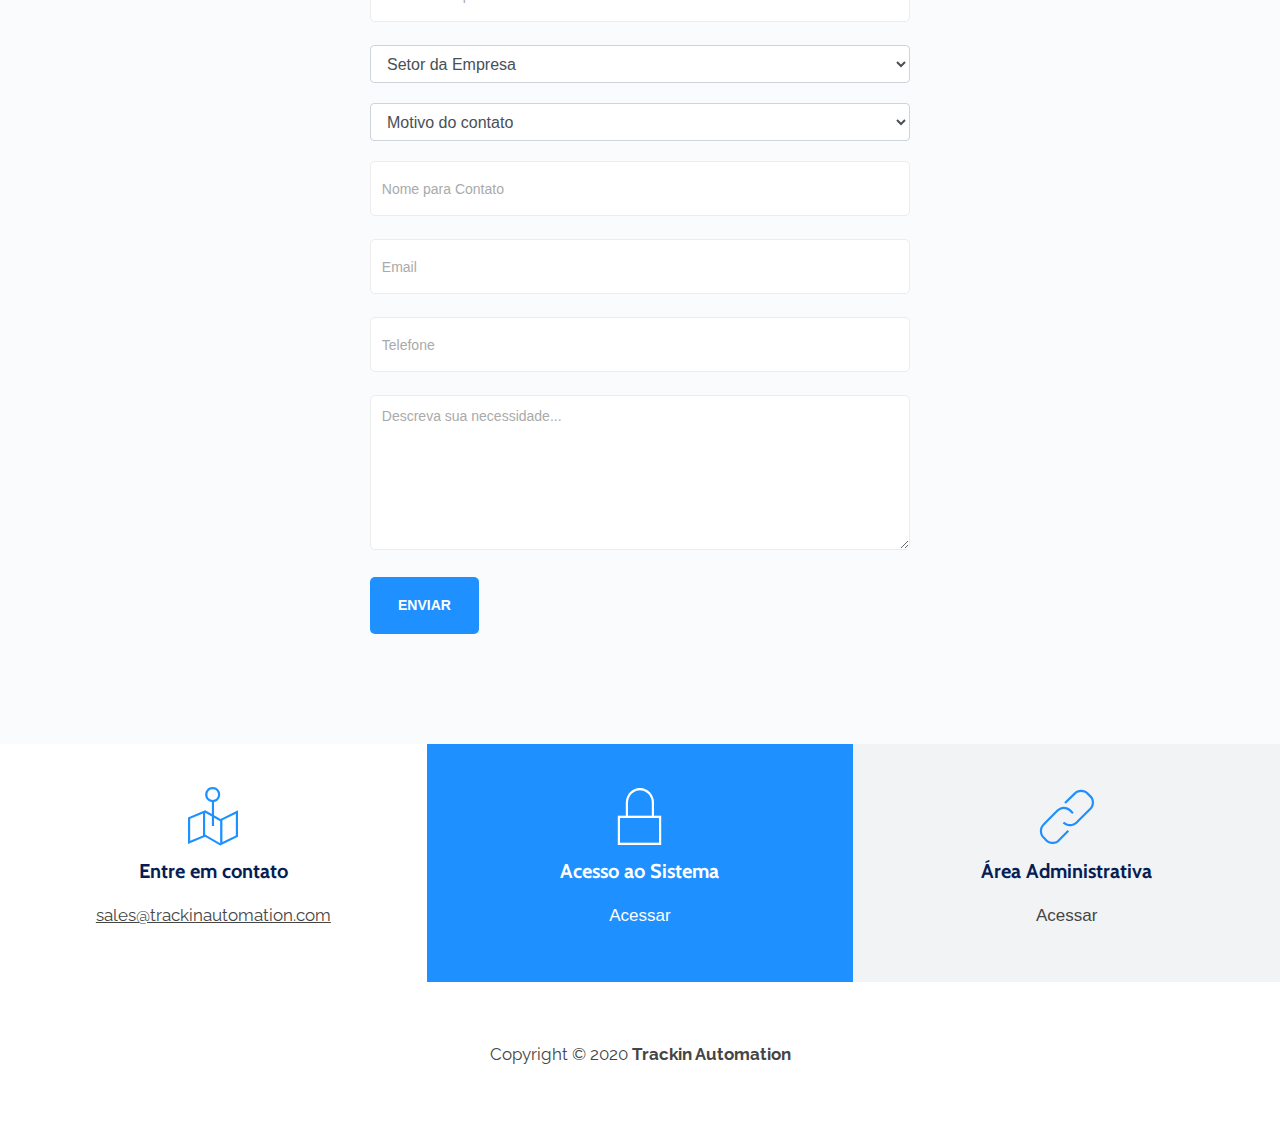
==== commit bffb611e: "Atualizando tag pulseira." ====
--- a/index.html
+++ b/index.html
@@ -6,7 +6,7 @@
     <meta name="viewport" content="width=device-width, initial-scale=1.0">
     <meta name="keywords" content="">
     <meta name="description" content="">
-    <title>t-rack.in - Traceability System</title>
+    <title>Trackin Automation - Traceability System</title>
     <!-- Loading Bootstrap -->
     <link href="css/bootstrap.min.css" rel="stylesheet">
     <!-- Loading Template CSS -->
@@ -129,7 +129,7 @@
                     <img src="images/background1.jpeg" alt="" height="380" style="max-width: 100%;">
                     <small style="font-size: 11px;">Segmento - Logística Portuária</small>
                     <p class="margin-top-30">Com o foco em sustentabilidade, a solução monitora a vida útil dos ativos e garante o alerta automatizado para supervisores e subordinados em saber exatamente o que deve ser descartado respeitando rigorosamente sua vida útil. No caso rastreabilidade de animais, o sistema conta com gatilhos para monitorar a atividade e serve como ferramenta de segurança, sendo possível configurar cada tipo de alerta de maneira simplificada pelo painel de controle.</p>
-                    <p>Saber exatamente quais ativos monitorar, quais ativos apresentam comportamento duvidoso, o que esses ativos ociosos podem influenciar no dia-a-dia da organização: isso é possível com o T-RACK.IN.</p>
+                    <p>Saber exatamente quais ativos monitorar, quais ativos apresentam comportamento duvidoso, o que esses ativos ociosos podem influenciar no dia-a-dia da organização: isso é possível com o Trackin Automation.</p>
                 </div>
             </div>
         </div>
@@ -222,7 +222,7 @@
             <div class="row">
                 <div class="col-md-12 text-center padding-bottom-40">
                     <h2 class="section-title white-text">Segmentos de Utilização</h2>
-                    <p class="section-subtitle white">Campos de atuação que podem utilizar e se beneficiar da tecnologia t-rack.in</p>
+                    <p class="section-subtitle white">Campos de atuação que podem utilizar e se beneficiar da tecnologia Trackin Automation</p>
                 </div>
             </div>
             <div class="row">
@@ -652,7 +652,7 @@
                 <div class="col-md-6 margin-top-20">
                     <h3>Sobre a Empresa</h3>
                     <div>
-                        <p>T-RACK.IN é uma Startup brasileira com foco em ferramentas tecnológicas para logística reversa em áreas comerciais, industriais e no agronegócio.</p>
+                        <p>Trackin Automation é uma Startup brasileira com foco em ferramentas tecnológicas para logística reversa em áreas comerciais, industriais e no agronegócio.</p>
                         <p>Com início no ano de 2019, a empresa firmou parcerias com fabricantes chineses de equipamentos para que pudesse iniciar testes e homologações de possíveis equipamentos no mercado.</p>
                         <p>No primeiro trimestre de 2020 a empresa apresentou a solução principal e também a estratégia em desenvolver equipamentos próprios para reduzir a dependência de mercados estrangeiros.</p>
                     </div>
@@ -680,7 +680,7 @@
                         <div>
                             <input type="hidden" name="lead_origem" value="19">
                             <input type="hidden" name="lead_campanha" value="0">
-                            <input type="hidden" name="lead_titulo" value="Interesse no T-rack.in">
+                            <input type="hidden" name="lead_titulo" value="Interesse no Trackin Automation">
                             <input type="hidden" name="lead_status" value="1">
                             <input type="hidden" name="lead_responsavel" value="1">
                         </div>
@@ -730,7 +730,7 @@
                 <div class="col-md-4 footer-white-box text-center">
                     <i class="pe-7s-map-2"></i>
                     <h5>Entre em contato</h5>
-                    <p><a href="mailto:sales@t-rack.in">sales@t-rack.in</a></p>
+                    <p><a href="mailto:sales@trackinautomation.com">sales@trackinautomation.com</a></p>
                 </div>
                 <div class="col-md-4 footer-blue-box text-center">
                     <i class="pe-7s-lock"></i>
@@ -745,7 +745,7 @@
             </div>
             <div class="row">
                 <div class="col-md-12 footer-bottom text-center">
-                    <p>Copyright © 2020 <strong>t-rack.in</strong></p>
+                    <p>Copyright © 2020 <strong>Trackin Automation</strong></p>
                 </div>
             </div>
         </div>
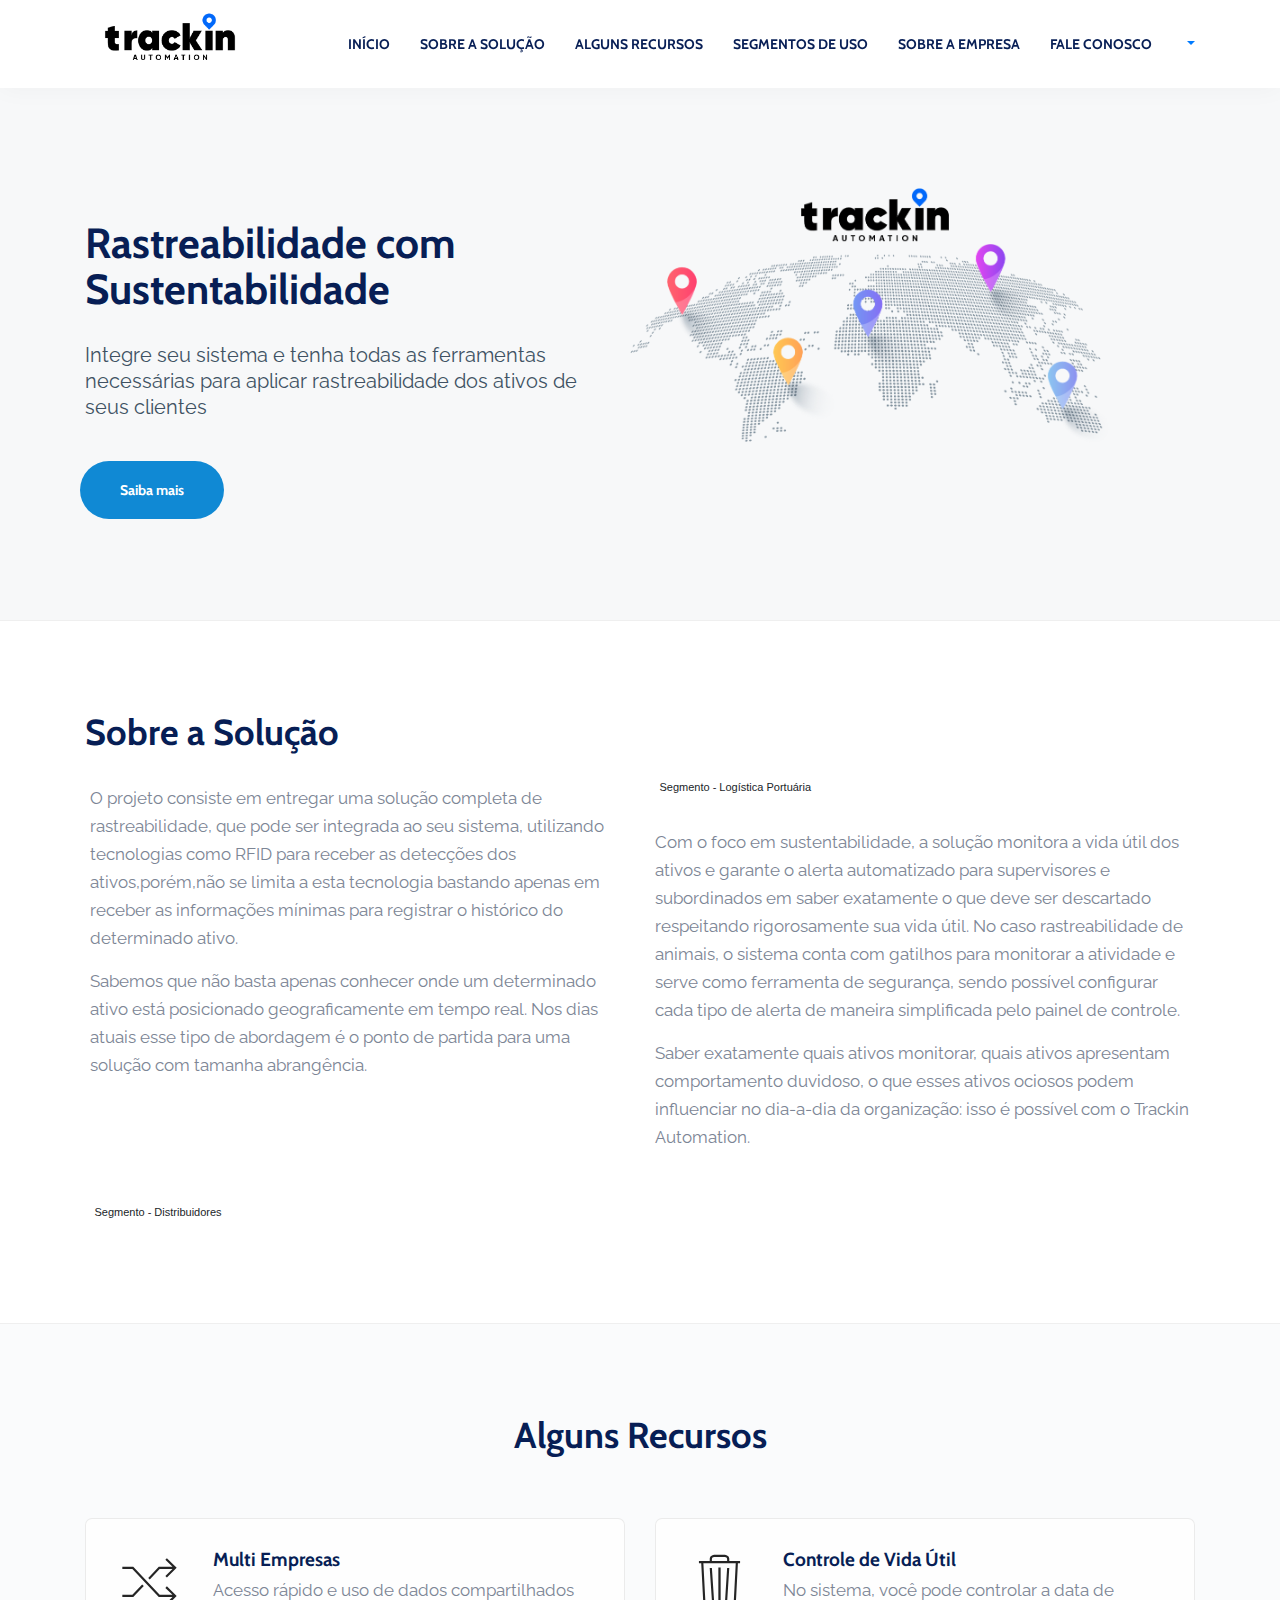
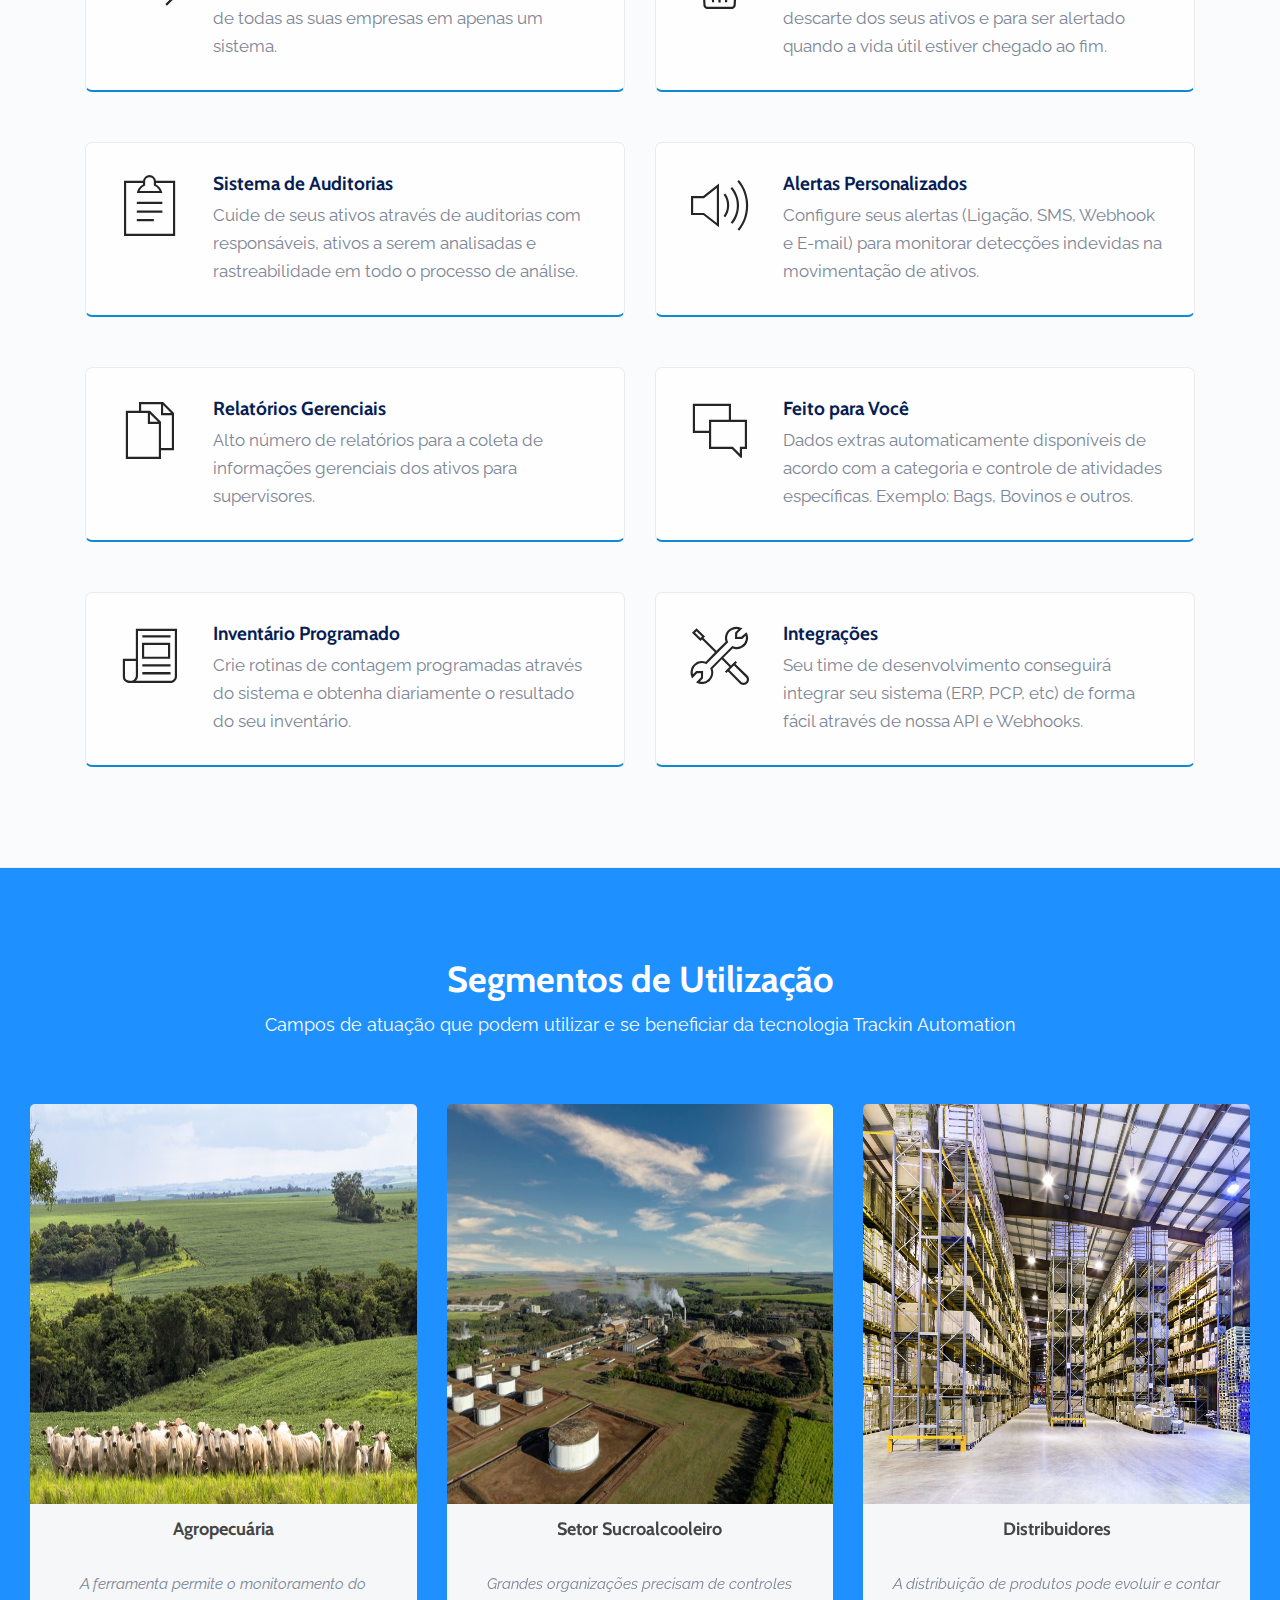
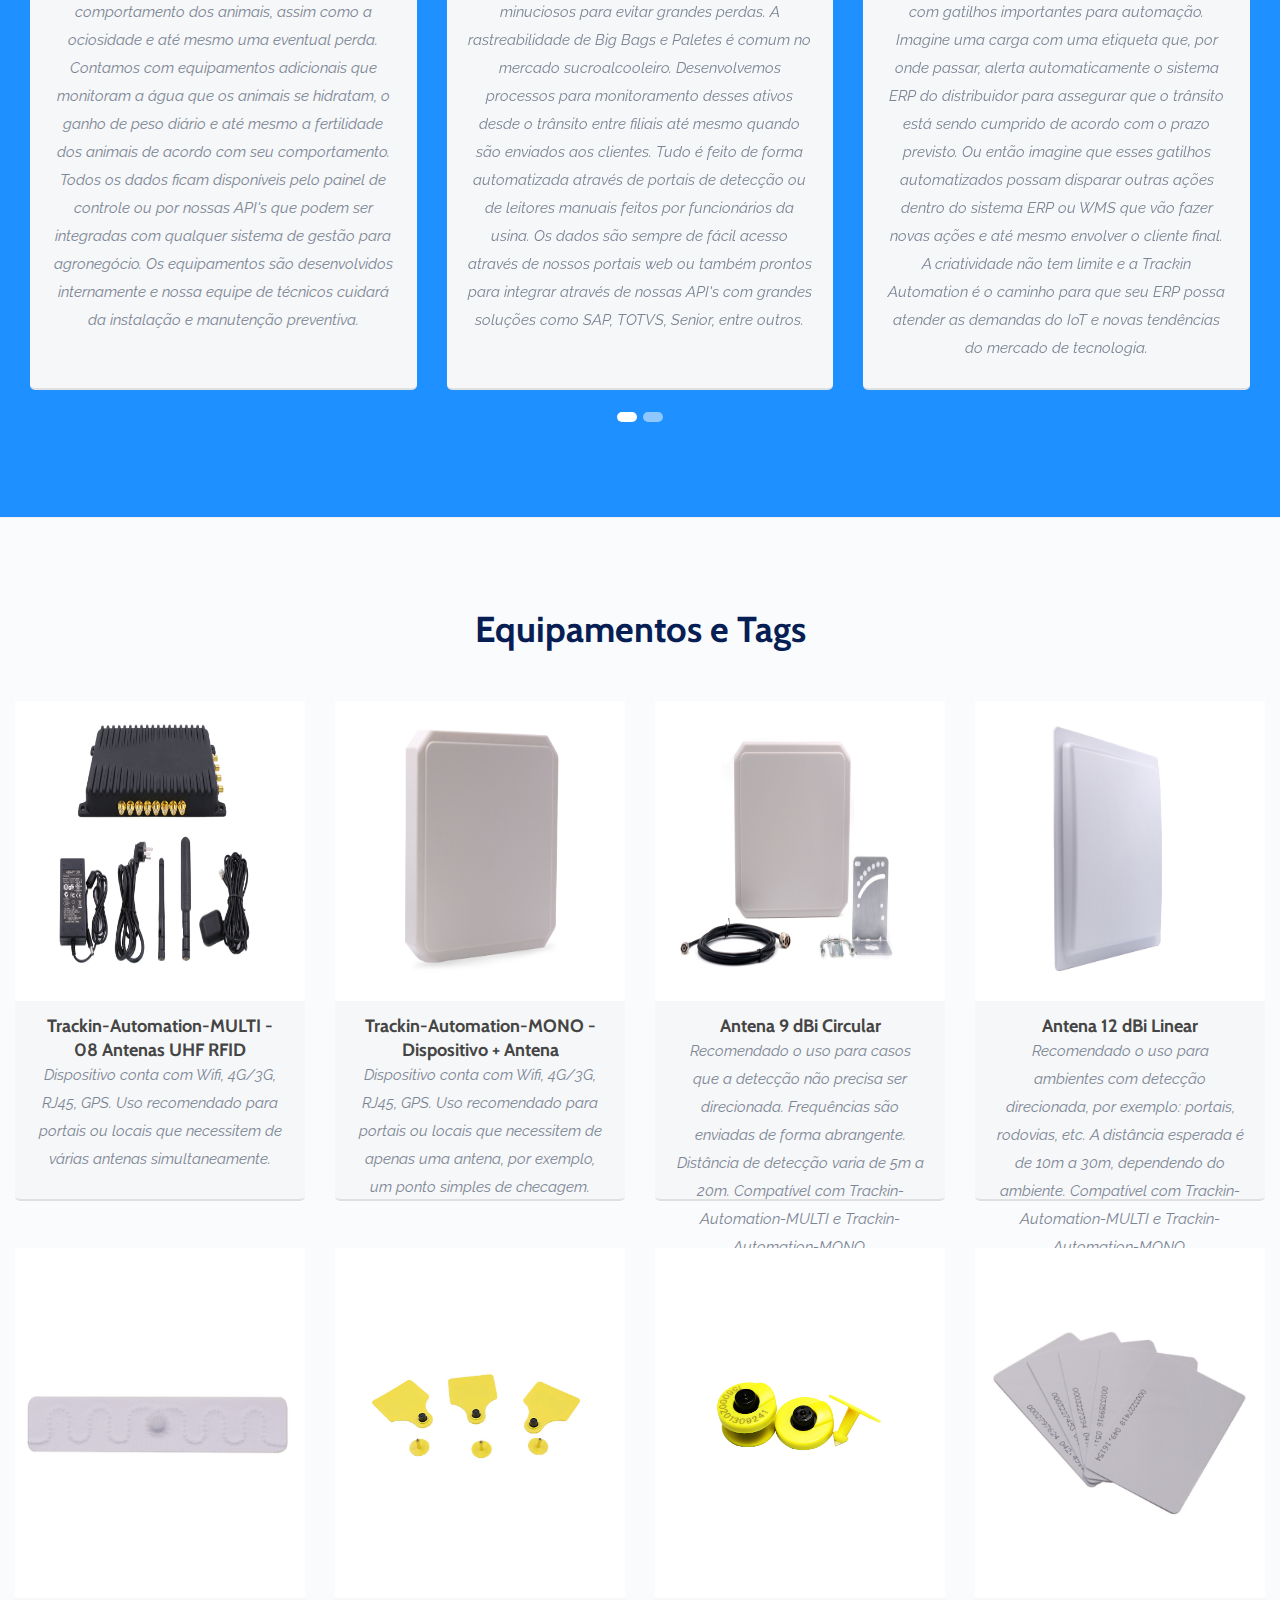
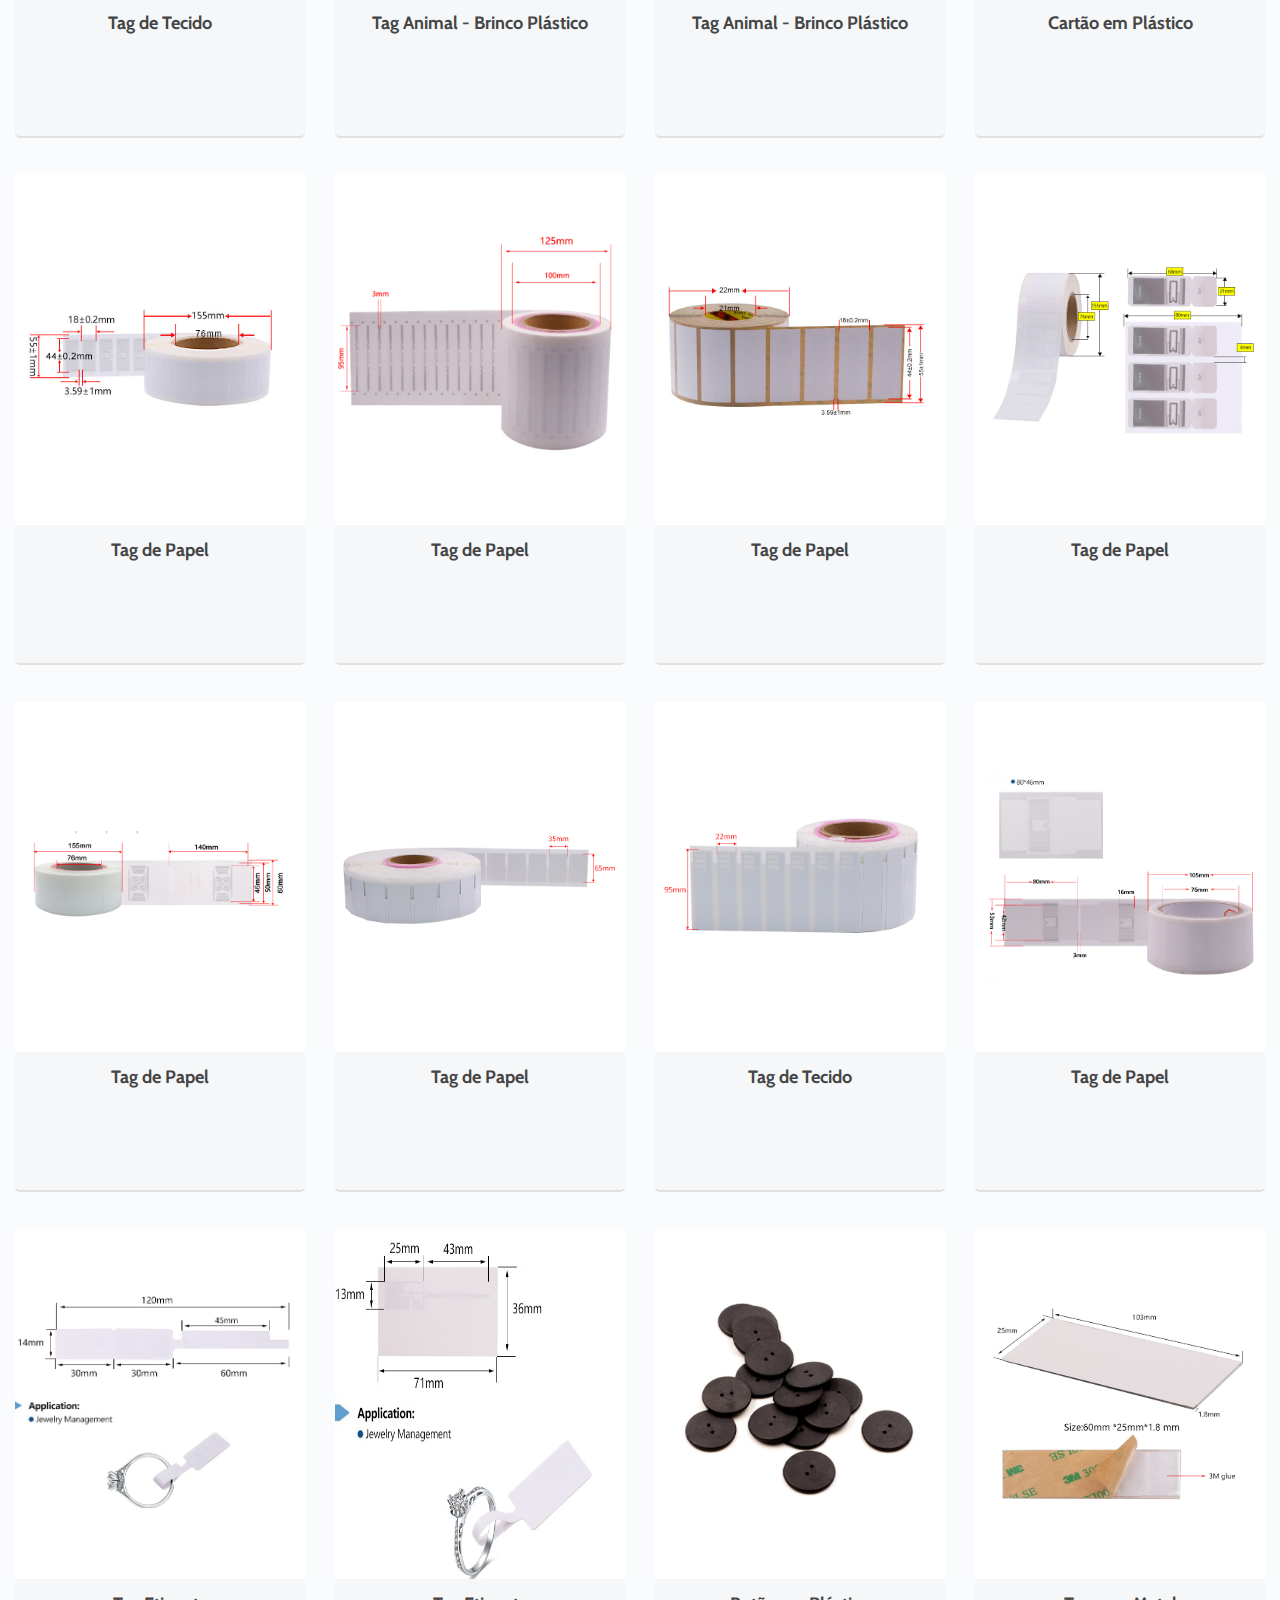
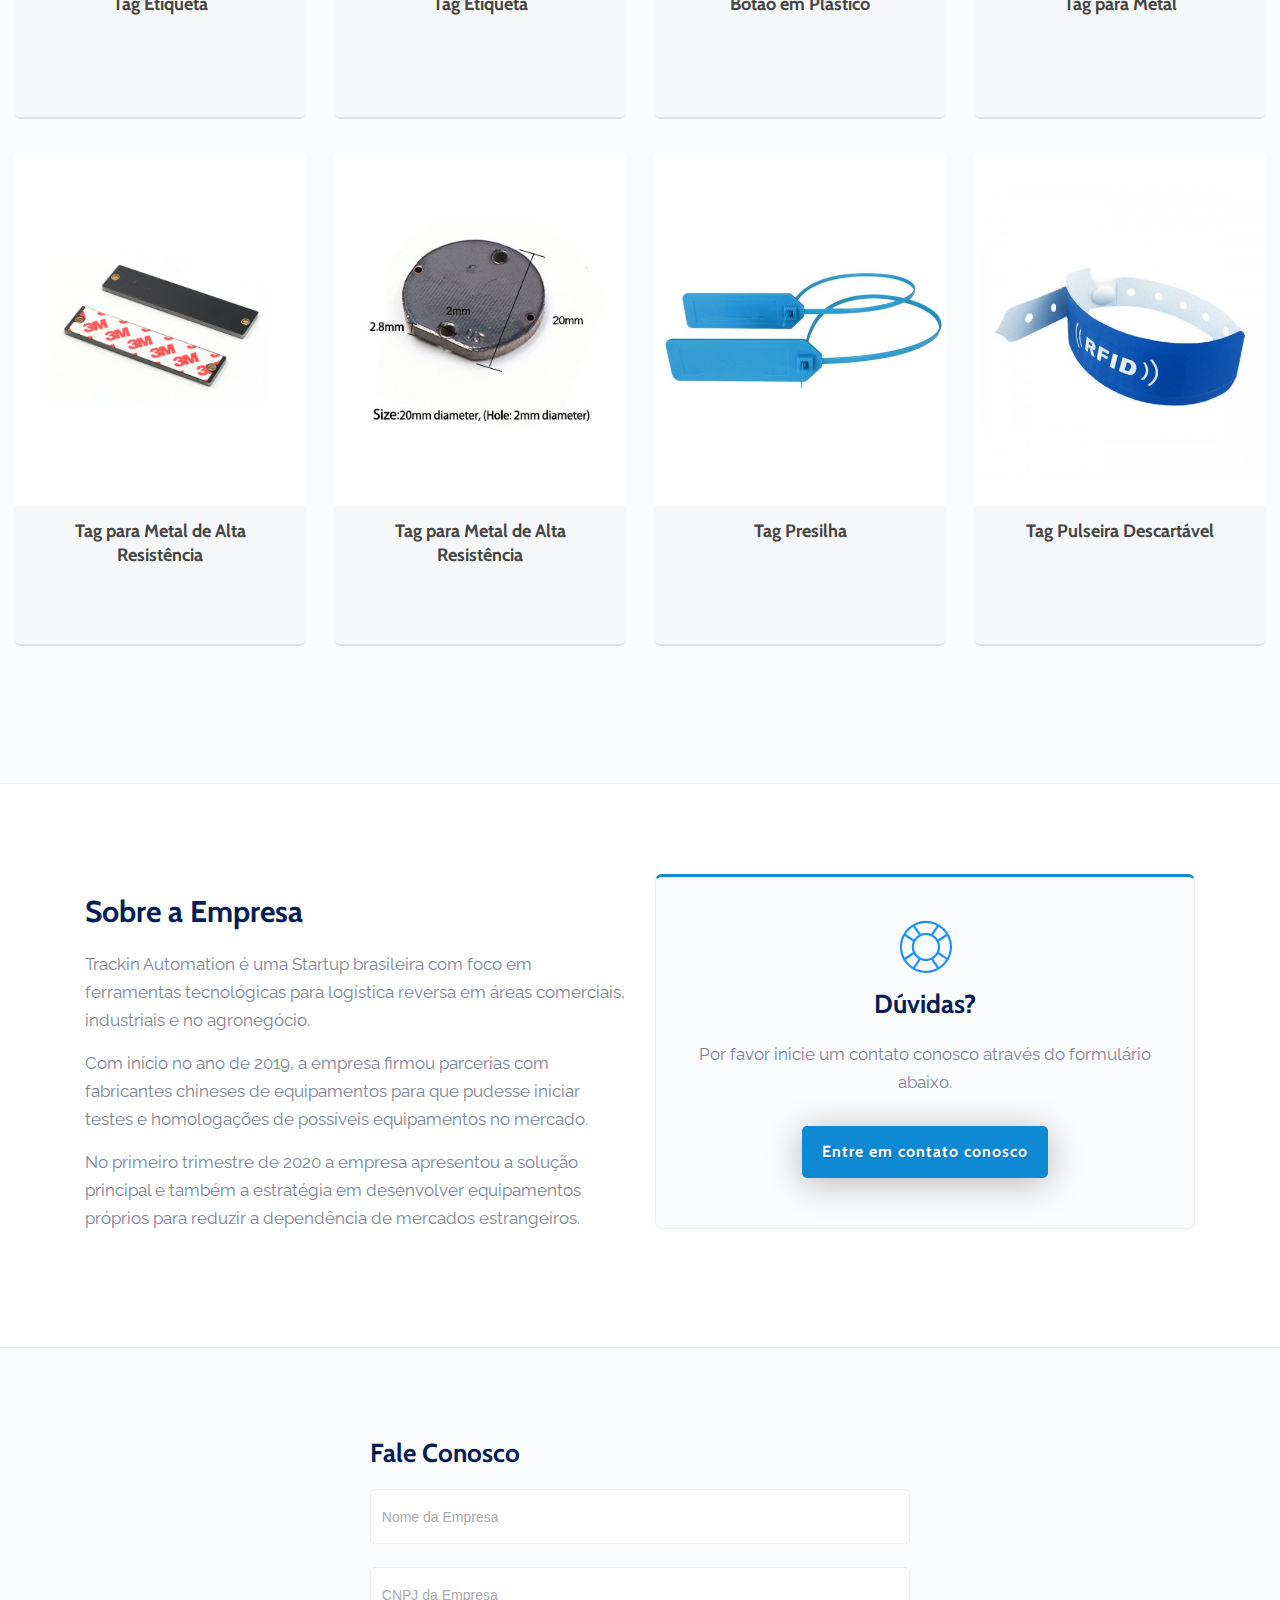
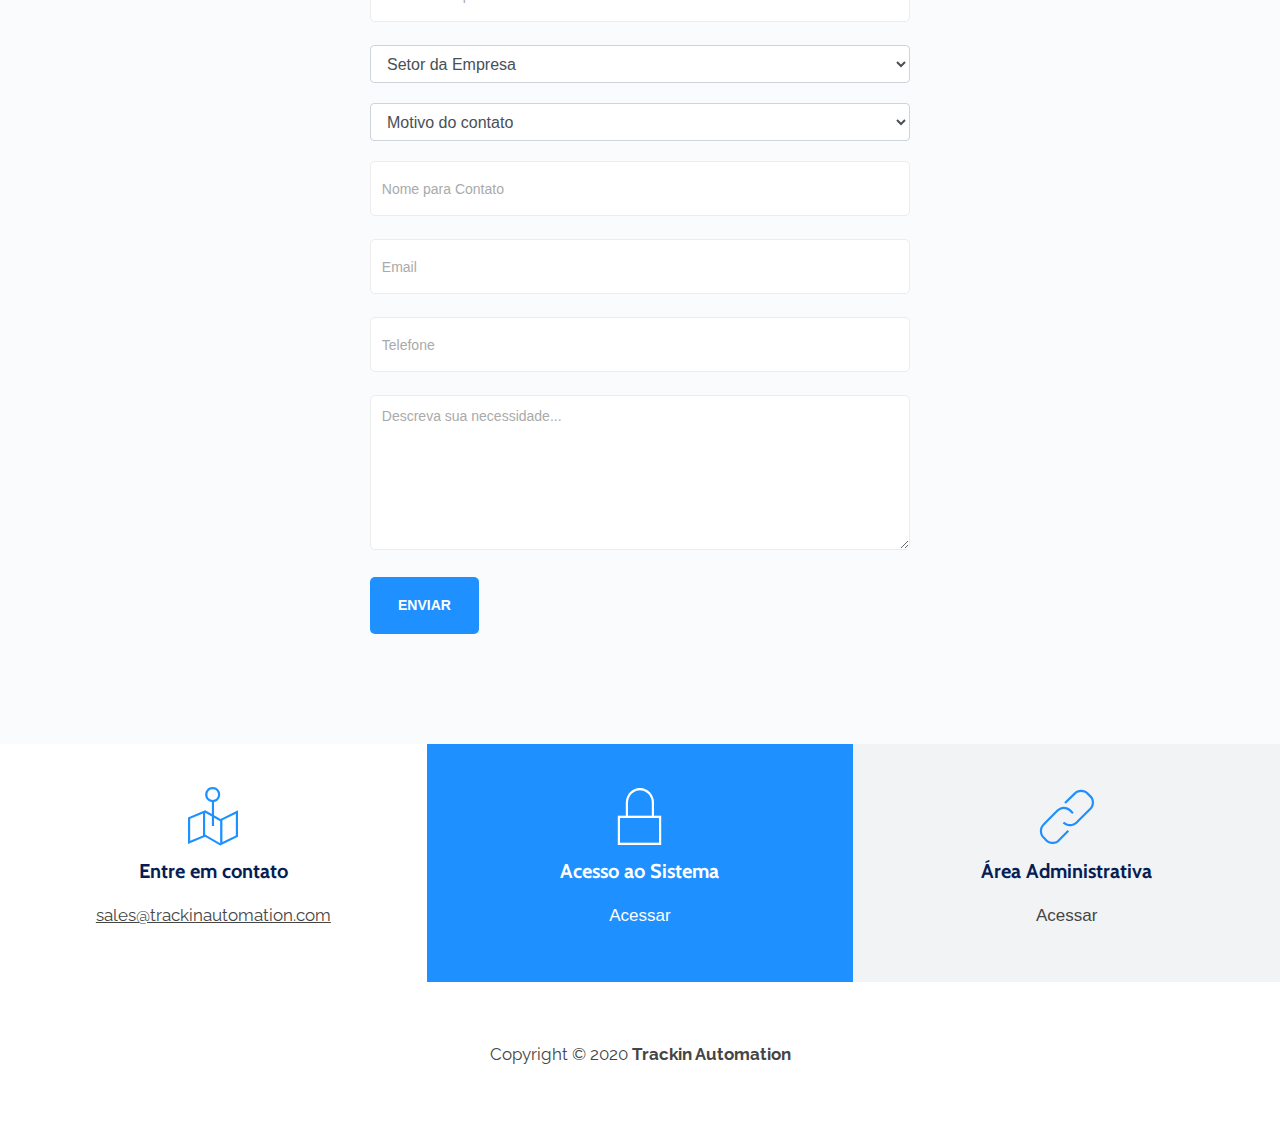
==== commit fa43fea4: "Atualizando tag pulseira." ====
--- a/index.html
+++ b/index.html
@@ -289,7 +289,7 @@
                                                     acordo com o prazo previsto. Ou então imagine que esses gatilhos
                                                     automatizados possam disparar outras ações dentro do sistema
                                                     ERP ou WMS que vão fazer novas ações e até mesmo envolver o
-                                                    cliente final. A criatividade não tem limite e a T-RACK-IN é o
+                                                    cliente final. A criatividade não tem limite e a Trackin Automation é o
                                                     caminho para que seu ERP possa atender as demandas do IoT e
                                                     novas tendências do mercado de tecnologia.</p>
                                             </div>
@@ -390,7 +390,7 @@
                             <img src="images/equipamentos-android.png" style="height: 300px;width:100%;" alt="pic">
                         </div>
                         <div class="portfolio-box" style="height: 200px;">
-                            <h3><a href="#">T-RACK-IN-MULTI - 08 Antenas UHF RFID</a></h3>
+                            <h3><a href="#">Trackin-Automation-MULTI - 08 Antenas UHF RFID</a></h3>
                             <p class="portfolio-info">Dispositivo conta com Wifi, 4G/3G, RJ45, GPS. Uso recomendado para portais ou locais que necessitem de várias antenas simultaneamente.</p>
                         </div>
                     </figure>
@@ -401,7 +401,7 @@
                             <img src="images/equipamentos-mono.png" style="height: 300px;width:100%;" alt="pic">
                         </div>
                         <div class="portfolio-box" style="height: 200px;">
-                            <h3><a href="#">T-RACK-IN-MONO - Dispositivo + Antena</a></h3>
+                            <h3><a href="#">Trackin-Automation-MONO - Dispositivo + Antena</a></h3>
                             <p class="portfolio-info">Dispositivo conta com Wifi, 4G/3G, RJ45, GPS. Uso recomendado para portais ou locais que necessitem de apenas uma antena, por exemplo, um ponto simples de checagem.</p>
                         </div>
                     </figure>
@@ -413,7 +413,7 @@
                         </div>
                         <div class="portfolio-box" style="height: 200px;">
                             <h3><a href="#">Antena 9 dBi Circular</a></h3>
-                            <p class="portfolio-info">Recomendado o uso para casos que a detecção não precisa ser direcionada. Frequências são enviadas de forma abrangente. Distância de detecção varia de 5m a 20m. Compatível com T-RACK-IN-MULTI e T-RACK-IN-MONO.</p>
+                            <p class="portfolio-info">Recomendado o uso para casos que a detecção não precisa ser direcionada. Frequências são enviadas de forma abrangente. Distância de detecção varia de 5m a 20m. Compatível com Trackin-Automation-MULTI e Trackin-Automation-MONO.</p>
                         </div>
                     </figure>
                 </div>
@@ -424,7 +424,7 @@
                         </div>
                         <div class="portfolio-box" style="height: 200px;">
                             <h3><a href="#">Antena 12 dBi Linear</a></h3>
-                            <p class="portfolio-info">Recomendado o uso para ambientes com detecção direcionada, por exemplo: portais, rodovias, etc. A distância esperada é de 10m a 30m, dependendo do ambiente. Compatível com T-RACK-IN-MULTI e T-RACK-IN-MONO.</p>
+                            <p class="portfolio-info">Recomendado o uso para ambientes com detecção direcionada, por exemplo: portais, rodovias, etc. A distância esperada é de 10m a 30m, dependendo do ambiente. Compatível com Trackin-Automation-MULTI e Trackin-Automation-MONO.</p>
                         </div>
                     </figure>
                 </div>
